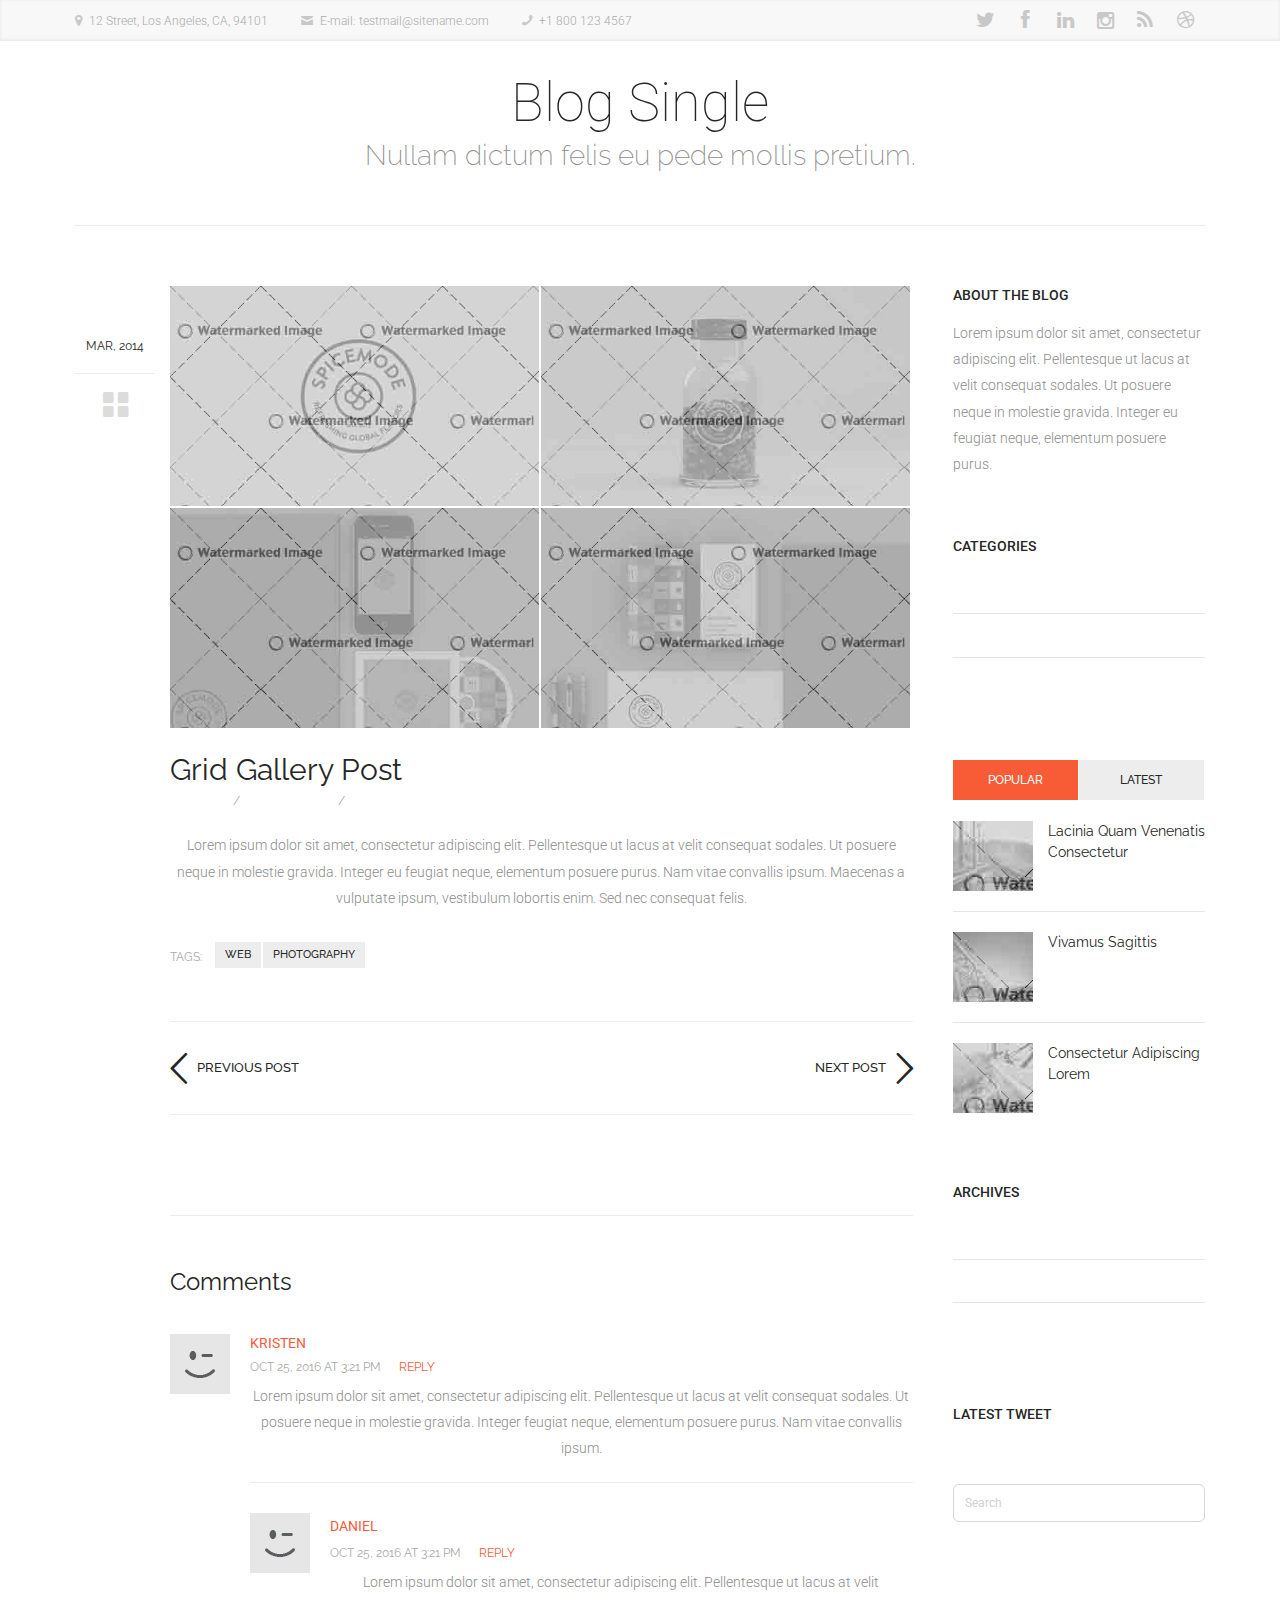
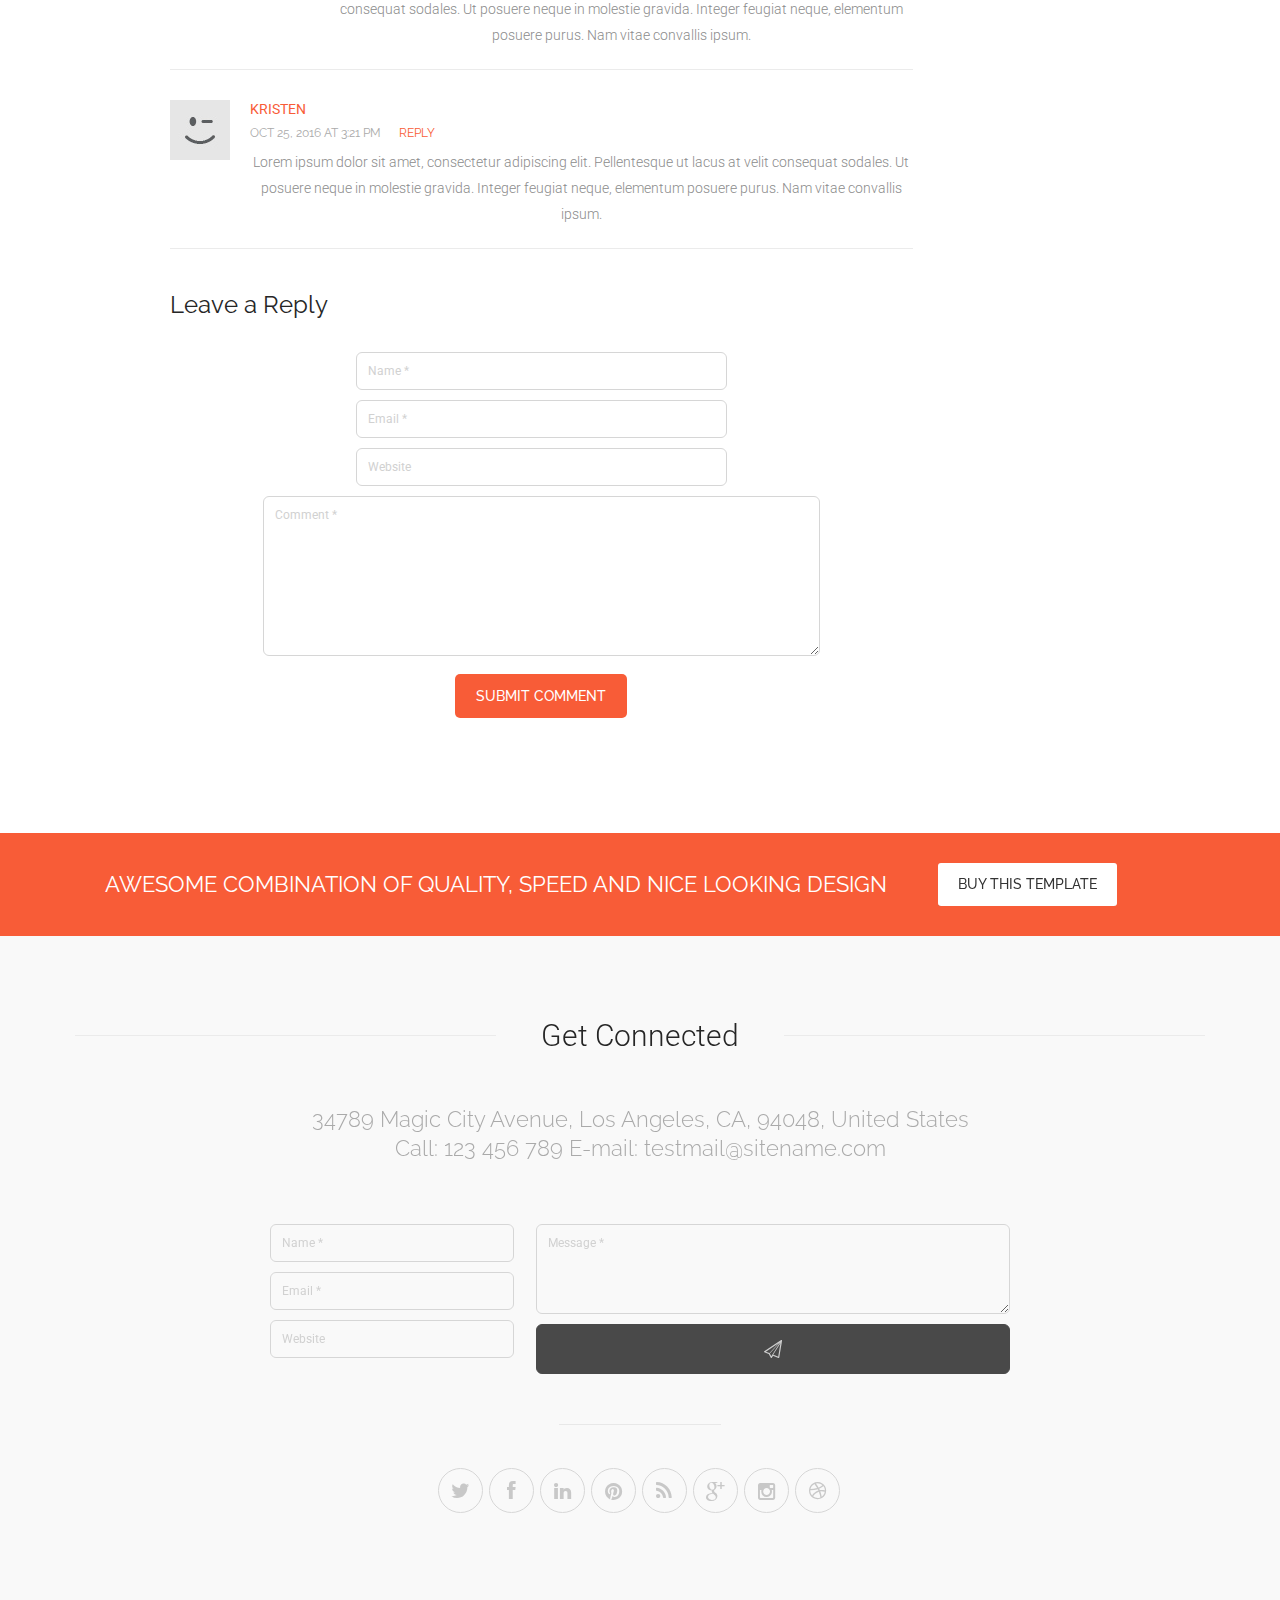
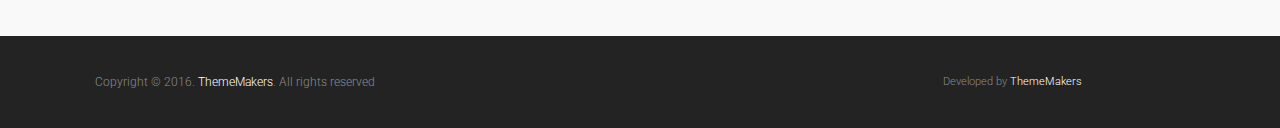
==== blog-single-1.html @ 9161b7dc "single page of blog" ====
<!DOCTYPE html>
<!--[if lte IE 8]>              <html class="ie8 no-js" lang="en">     <![endif]-->
<!--[if (gte IE 9)|!(IE)]><!--> <html class="not-ie no-js" lang="en">  <!--<![endif]-->
<head>
	
	<!-- Google Web Fonts
  ================================================== -->
	<link href='http://fonts.googleapis.com/css?family=Roboto:100,300,300italic,400,500%7cCourgette%7cRaleway:200,300,400,500,600,700,800' rel='stylesheet' type='text/css'>
	
	<!-- Basic Page Needs
  ================================================== -->
	<meta http-equiv="Content-Type" content="text/html; charset=utf-8" />
	
	<title>Engorgio | Blog Single</title>	
	
	<meta name="description" content="">
	<meta name="author" content="">

	<!-- Favicons
	================================================== -->
	<link rel="shortcut icon" href="images/favicon.png">
	<link rel="apple-touch-icon" href="images/apple-touch-icon.png">
	<link rel="apple-touch-icon" sizes="72x72" href="images/apple-touch-icon-72x72.png">
	<link rel="apple-touch-icon" sizes="114x114" href="images/apple-touch-icon-114x114.png">	

	<!-- Mobile Specific Metas
  ================================================== -->
	<meta name="viewport" content="width=device-width, initial-scale=1, maximum-scale=1">
	
	<!-- CSS
  ================================================== -->
    <link rel="stylesheet" href="css/style.css" />
	<link rel="stylesheet" href="css/grid.css" />
	<link rel="stylesheet" href="css/layout.css" />
	<link rel="stylesheet" href="css/fontello.css" />
	<link rel="stylesheet" href="css/animation.css" />
	
	<link rel="stylesheet" href="css/tooltipster.css" />
	<link rel="stylesheet" href="js/magnific-popup/magnific-popup.css" />
	
	<!-- HTML5 Shiv
	================================================== -->
	<script src="js/jquery.modernizr.js"></script>
	
</head>

<body class="header-type-in animated">
	
	
<!-- - - - - - - - - - - - - - Wrapper - - - - - - - - - - - - - - - - -->

	
<div id="wrapper">
	
	
	<!-- - - - - - - - - - - - - Mobile Menu - - - - - - - - - - - - - - -->	
	
	
	<nav id="mobile-advanced" class="mobile-advanced"></nav>
	
	
	<!-- - - - - - - - - - - - end Mobile Menu - - - - - - - - - - - - - -->


	<!-- - - - - - - - - - - - - - Top Bar - - - - - - - - - - - - - - - - -->	


	<div id="top-bar">

		<div class="container">

			<div class="row">

				<div class="col-md-7">

					<ul class="mini-contacts">
						<li class="address">12 Street, Los Angeles, CA, 94101</li>
						<li class="email">E-mail: testmail@sitename.com</li>
						<li class="phone">+1 800 123 4567</li>
					</ul><!--/ .mini-contacts-->

				</div>

				<div class="col-md-5">

					<ul class="social-icons style-fall">
						<li class="twitter"><a href="#">Twitter</a></li>
						<li class="facebook"><a href="#">Facebook</a></li>
						<li class="linkedin"><a href="#">LinkedIn</a></li>
						<li class="instagram"><a href="#">Instagram</a></li>
						<li class="rss"><a href="#">Rss</a></li>
						<li class="dribbble"><a href="#">Dribbble</a></li>
					</ul><!--/ .social-icons-->

				</div>

			</div><!--/ .row-->

		</div><!--/ .container-->

	</div><!--/ #top-bar-->


	<!-- - - - - - - - - - - - - end Top Bar - - - - - - - - - - - - - - - -->	
	

	<!-- - - - - - - - - - - - - - Header - - - - - - - - - - - - - - - - -->	




	<!-- - - - - - - - - - - - - end Header - - - - - - - - - - - - - - - -->


	<!-- - - - - - - - - - - - - - Content - - - - - - - - - - - - - - - - -->


	<div id="content">

		<div class="container">
			
			<div class="row">

				<div class="col-xs-12">
					<header class="page-header">
						<h1>Blog Single</h1>
						<h2>Nullam dictum felis eu pede mollis pretium.</h2>
					</header><!--/ .page-header-->		
				</div>

			</div><!--/ .row-->
			
			<div class="row">
				
				<section id="main" class="col-md-9">
					
					<div id="post-area">
					
						<article class="entry-item">
							
							<div class="entry-meta">

								<span class="entry-date">
									<a href="#">16</a>
									<span class="month">Mar, 2014</span>
								</span>
								
								<a class="post-format-type" href="#">
									<span class="post-format grid-post-icon"></span>
								</a>
								
							</div><!--/ .entry-meta-->			

							<div class="entry-body">

								<div class="entry-media">

									<ul class="grid-post popup-gallery">
										<li>
											<a href="images/full/21.jpg" class="slide-image popup-link plus-icon">
												<img src="images/blog/blog-grid-img-1.jpg" alt="" />
											</a>	
										</li>
										<li>
											<a href="images/full/22.jpg" class="slide-image popup-link plus-icon">
												<img src="images/blog/blog-grid-img-2.jpg" alt="" />
											</a>	
										</li>
										<li>
											<a href="images/full/23.jpg" class="slide-image popup-link plus-icon">
												<img src="images/blog/blog-grid-img-3.jpg" alt="" />
											</a>	
										</li>
										<li>
											<a href="images/full/24.jpg" class="slide-image popup-link plus-icon">
												<img src="images/blog/blog-grid-img-4.jpg" alt="" />
											</a>	
										</li>
									</ul><!--/ .grid-post-->

								</div><!--/ .entry-media-->

								<h2 class="entry-title">Grid Gallery Post</h2>

								<div class="post-meta clearfix">
									<span><a href="#">By Admin</a></span>
									<span><a href="#">Photography</a></span>
									<span><a href="#">0 Comments</a></span>
								</div><!--/ .post-meta-->

								<p>
									Lorem ipsum dolor sit amet, consectetur adipiscing elit. Pellentesque ut lacus at velit consequat sodales. 
									Ut posuere neque in molestie gravida. Integer eu feugiat neque, elementum posuere purus. Nam vitae convallis ipsum. 
									Maecenas a vulputate ipsum, vestibulum lobortis enim. Sed nec consequat felis. 
								</p>

								<div class="tags-holder">
									<ul data-title="Tags:" class="tags-list">
										<li><a rel="tag" href="#">Web</a></li>
										<li><a rel="tag" href="#">Photography</a></li>
									</ul>				
								</div><!--/ .tags-holder-->

								<div class="single-post-nav clearfix">
									<a title="Previous post" class="prev" href="#">Previous Post</a>
									<a title="Next post" class="next" href="#">Next Post</a>
								</div><!--/ .single-post-nav-->		

							</div><!--/ .entry-body-->

						</article><!--/ .entry-item-->

						<section id="comments">

							<h3>Comments</h3>

							<ol class="comments-list">

								<li class="comment">

									<article>

										<div class="gravatar"><img alt="" src="images/gravatar.jpg"></div>

										<div class="comment-body">

											<div class="comment-meta">
												<div class="comment-author"><h6><a href="#">Kristen</a></h6></div>
												<div class="comment-date"><a href="#">OCT 25, 2016 at 3:21 pm</a></div>
												<a href="#" class="comment-reply-link">Reply</a>
											</div><!--/ .comment-meta-->

											<p>
												Lorem ipsum dolor sit amet, consectetur adipiscing elit. Pellentesque ut lacus at velit consequat sodales. 
												Ut posuere neque in molestie gravida. Integer feugiat neque, elementum posuere purus.  Nam vitae convallis ipsum. 
											</p>

										</div><!--/ .comment-body-->

									</article>

									<ul class="children">

										<li class="comment">

											<article>

												<div class="gravatar"><img alt="" src="images/gravatar.jpg"></div>

												<div class="comment-body">

													<div class="comment-meta">
														<div class="comment-author"><a href="#">Daniel</a></div>
														<div class="comment-date"><a href="#">OCT 25, 2016 at 3:21 pm</a></div>
														<a href="#" class="comment-reply-link">Reply</a>
													</div><!--/ .comment-meta-->

													<p>
														Lorem ipsum dolor sit amet, consectetur adipiscing elit. Pellentesque ut lacus at velit consequat sodales. 
														Ut posuere neque in molestie gravida. Integer feugiat neque, elementum posuere purus.  Nam vitae convallis ipsum. 
													</p>

												</div><!--/ .comment-body-->

											</article>

										</li><!--/ .comment-->

									</ul><!--/ .children-->

								</li><!--/ .comment-->

								<li class="comment">

									<article>

										<div class="gravatar"><img alt="" src="images/gravatar.jpg"></div>

										<div class="comment-body">

											<div class="comment-meta">
												<div class="comment-author"><h6><a href="#">Kristen</a></h6></div>
												<div class="comment-date"><a href="#">OCT 25, 2016 at 3:21 pm</a></div>
												<a href="#" class="comment-reply-link">Reply</a>
											</div><!--/ .comment-meta-->

											<p>
												Lorem ipsum dolor sit amet, consectetur adipiscing elit. Pellentesque ut lacus at velit consequat sodales. 
												Ut posuere neque in molestie gravida. Integer feugiat neque, elementum posuere purus.  Nam vitae convallis ipsum. 
											</p>

										</div><!--/ .comment-body-->

									</article>

								</li><!--/ .comment-->

							</ol><!--/ .comments-list-->

						</section><!--/ #comments-->

						<section id="respond">

							<h3>Leave a Reply</h3>

							<form class="comments-form" method="post" action="/">

								<p class="input-block">
									<input required="" type="text" name="name" id="name-2" placeholder="Name *" />
								</p>

								<p class="input-block">
									<input required="" type="email" name="email" id="email-2" placeholder="Email *" />
								</p>

								<p class="input-block">
									<input type="url" name="website" id="url-2" placeholder="Website" />
								</p>

								<p class="input-block">
									<textarea required="" name="comment" id="comment-2" placeholder="Comment *"></textarea>
								</p>

								<p class="input-block">
									<button class="button orange middle" type="submit" id="submit-2">Submit Comment</button>
								</p>

							</form><!--/ .comments-form-->	

						</section><!--/ #respond-->	
						
					</div><!--/ #post-area-->
											
				</section><!--/ #main-->
				
				<aside id="sidebar" class="col-md-3">

					<div class="widget widget_text">

						<h3 class="widget-title">About the blog</h3>

						<div class="textwidget">
							Lorem ipsum dolor sit amet, consectetur adipiscing elit. Pellentesque ut lacus at velit consequat sodales. Ut posuere 
							neque in molestie gravida. Integer eu feugiat neque, elementum posuere purus.
						</div>	

					</div><!--/ .widget-->

					<div class="widget widget_categories">

						<h3 class="widget-title">Categories</h3>

						<ul>
							<li><a href="#">Web design and Development</a></li>
							<li><a href="#">Photoshop and Ilustrator</a></li>
							<li><a href="#">SEO and Internet Marketing</a></li>
						</ul>

					</div><!--/ .widget-->

					<div class="widget widget_recent_posts">

						<div class="tabs-holder">
								
							<ul class="tabs-nav">
								<li><a href="#">Popular</a></li>
								<li><a href="#">Latest</a></li>
							</ul><!--/ .tabs-nav-->
									
							<div class="tabs-container">
									
								<div class="tab-content">
							
									<section>

										<article class="entry"> 

											<div class="entry-media">
												<a href="#" class="slide-image link-icon">
													<img alt="" src="images/blog/recent-img-1.jpg" />
												</a>	
											</div><!--/ .entry-media-->

											<div class="post-holder">
												<h6 class="entry-title">
													<a href="blog-single.html">Lacinia Quam Venenatis Consectetur</a>
												</h6>
												<div class="post-meta clearfix">
													<span class="date"><a href="#">Oct 23, 2016</a></span>
												</div><!--/ .entry-meta-->
											</div><!--/ .post-holder-->

										</article><!--/ .entry-->

										<article class="entry"> 

											<div class="entry-media">
												<a href="#" class="slide-image link-icon">
													<img alt="" src="images/blog/recent-img-2.jpg" />
												</a>	
											</div><!--/ .entry-media-->

											<div class="post-holder">
												<h6 class="entry-title">
													<a href="blog-single.html">Vivamus Sagittis</a>
												</h6>
												<div class="post-meta clearfix">
													<span class="date"><a href="#">Oct 23, 2016</a></span>
												</div><!--/ .entry-meta-->
											</div><!--/ .post-holder-->

										</article><!--/ .entry-->

										<article class="entry"> 

											<div class="entry-media">
												<a href="#" class="slide-image link-icon">
													<img alt="" src="images/blog/recent-img-3.jpg" />
												</a>	
											</div><!--/ .entry-media-->

											<div class="post-holder">
												<h6 class="entry-title">
													<a href="blog-single.html">Consectetur Adipiscing Lorem</a>
												</h6>
												<div class="post-meta clearfix">
													<span class="date"><a href="#">Oct 23, 2016</a></span>
												</div><!--/ .entry-meta-->
											</div><!--/ .post-holder-->

										</article><!--/ .entry-->

									</section>	
									
								</div><!--/ .tab-content-->
										
								<div class="tab-content">
								
									<section>

										<article class="entry"> 

											<div class="entry-media">
												<a href="#" class="slide-image link-icon">
													<img alt="" src="images/blog/recent-img-3.jpg" />
												</a>	
											</div><!--/ .entry-media-->

											<div class="post-holder">
												<h6 class="entry-title">
													<a href="blog-single.html">Consectetur Adipiscing Lorem</a>
												</h6>
												<div class="post-meta clearfix">
													<span class="date"><a href="#">Oct 23, 2016</a></span>
												</div><!--/ .entry-meta-->
											</div><!--/ .post-holder-->

										</article><!--/ .entry-->

										<article class="entry"> 

											<div class="entry-media">
												<a href="#" class="slide-image link-icon">
													<img alt="" src="images/blog/recent-img-1.jpg" />
												</a>	
											</div><!--/ .entry-media-->

											<div class="post-holder">
												<h6 class="entry-title">
													<a href="blog-single.html">Lacinia Quam Venenatis Consectetur</a>
												</h6>
												<div class="post-meta clearfix">
													<span class="date"><a href="#">Oct 23, 2016</a></span>
												</div><!--/ .entry-meta-->
											</div><!--/ .post-holder-->

										</article><!--/ .entry-->

										<article class="entry"> 

											<div class="entry-media">
												<a href="#" class="slide-image link-icon">
													<img alt="" src="images/blog/recent-img-2.jpg" />
												</a>	
											</div><!--/ .entry-media-->

											<div class="post-holder">
												<h6 class="entry-title">
													<a href="blog-single.html">Vivamus Sagittis</a>
												</h6>
												<div class="post-meta clearfix">
													<span class="date"><a href="#">Oct 23, 2016</a></span>
												</div><!--/ .entry-meta-->
											</div><!--/ .post-holder-->

										</article><!--/ .entry-->

									</section>			
									
								</div><!--/ .tab-content-->
		
							</div><!--/ .tabs-container-->
									
						</div><!--/ .tabs-holder-->	
						
					</div><!--/ .widget-->

					<div class="widget widget_archive">

						<h3 class="widget-title">Archives</h3>

						<ul>
							<li><a href="#">October 2016</a></li>
							<li><a href="#">September 2016</a></li>
							<li><a href="#">August 2016</a></li>
						</ul>

					</div><!--/ .widget-->

					<div class="widget widget_latest_tweets">

						<h3 class="widget-title">Latest Tweet</h3>

						<div class="tweets-container" id="tweet"></div>

					</div><!--/ .widget-->
					
					<div class="widget widget_search">

						<form action="/" id="searchform-2" method="get">
							<p>
								<input placeholder="Search" type="text" value="" name="s">
								<button class="submit-search" type="submit">Search</button>	
							</p>
						</form>	

					</div>				
					
				</aside><!--/ #sidebar-->
				
			</div><!--/ .row-->
			
		</div><!--/ .container-->

		<section class="section padding-off bg-orange-color">
			
			<div class="container">
				
				<div class="row">
					
					<div class="reading-box">
						
						<div class="col-box-8">
							<h3>Awesome Combination of Quality, Speed and Nice Looking Design</h3>
						</div>
						
						<div class="col-box-4">

                            <div class="button-overflow">
                                <a href="#" class="button-roll">
                                    <span data-hover="Buy This Template">Buy This Template</span>
                                </a>
                            </div><!--/ .button-overflow-->
							
						</div>	
						
					</div><!--/ .reading-box-->
						
				</div><!--/ .row-->
				
			</div><!--/ .container-->
			
		</section><!--/ .section-->
		
		<section class="section bg-gray-color">

			<div class="container">

				<div class="row">

					<div class="col-xs-12">

						<div class="section-title">
							<h2>Get Connected</h2>
						</div>

					</div>

				</div><!--/ .row-->

				<div class="row">

					<div class="col-sm-8 col-sm-push-2 col-sm-pull-2">

						<h3 class="simple-title align-center">
							34789 Magic City Avenue, Los Angeles, CA, 94048, United States <br/>
							Call: <a href="#">123 456 789</a> E-mail: <a href="#">testmail@sitename.com</a>
						</h3>

						<form class="contact-form" method="post" action="/">

							<div class="inputs-block">

								<p class="input-block type-input">
									<input type="text" name="name" id="name" placeholder="Name *" />
								</p>

								<p class="input-block type-input">
									<input type="email" name="email" id="email" placeholder="Email *" />
								</p>

								<p class="input-block type-input">
									<input type="url" name="website" id="url" placeholder="Website" />
								</p>

							</div><!--/ .inputs-block-->

							<div class="textarea-block">

								<p class="input-block">
									<textarea name="message" id="message" placeholder="Message *"></textarea>	
								</p>	

								<p class="input-block">
									<button class="button default submit" type="submit" id="submit"><i class="icon-paper-plane-2"></i></button>
								</p>

							</div><!--/ .textarea-block-->

						</form><!--/ .contact-form-->

						<div class="divider"></div>

						<ul class="social-icons style-fall align-center">
							<li class="twitter"><a href="#">Twitter</a></li>
							<li class="facebook"><a href="#">Facebook</a></li>
							<li class="linkedin"><a href="#">LinkedIn</a></li>
							<li class="pinterest"><a href="#">Pinterest</a></li>
							<li class="rss"><a href="#">Rss</a></li>
							<li class="gplus"><a href="#">Gplus</a></li>
							<li class="instagram"><a href="#">Instagram</a></li>
							<li class="dribbble"><a href="#">Dribbble</a></li>
						</ul><!--/ .social-icons-->

					</div>

				</div><!--/ .row-->

			</div><!--/ .container-->

		</section><!--/ .section-->
		
	</div><!--/ #content-->
	

	<!-- - - - - - - - - - - - - end Content - - - - - - - - - - - - - - - -->


	<!-- - - - - - - - - - - - - Bottom Footer - - - - - - - - - - - - - - - -->


	<footer class="bottom-footer">

		<div class="container">

			<div class="row">

				<div class="col-xs-12">

					<div class="col-sm-6">

						<div class="copyright">
							Copyright © 2016. <a target="_blank" href="http://webtemplatemasters.com">ThemeMakers</a>. All rights reserved
						</div><!--/ .cppyright-->

					</div>

					<div class="col-sm-3 col-sm-offset-3">

						<div class="developed">
							Developed by <a target="_blank" href="http://webtemplatemasters.com/">ThemeMakers</a>
						</div><!--/ .developed-->

					</div>

				</div>

			</div><!--/ .row-->

		</div><!--/ .container-->

	</footer><!--/ .bottom-footer-->	


	<!-- - - - - - - - - - - - end Bottom Footer - - - - - - - - - - - - - - -->


</div><!--/ #wrapper-->


<!-- - - - - - - - - - - - end Wrapper - - - - - - - - - - - - - - -->


<script src="https://ajax.googleapis.com/ajax/libs/jquery/1.12.0/jquery.min.js"></script>
<script>window.jQuery || document.write('<script src="js/jquery.min.js"><\/script>')</script>
<!--[if lt IE 9]>
	<script src="js/respond.min.js"></script>
	<script src="js/jquery.selectivizr.min.js"></script>
<![endif]-->
<script src="js/plugins.js"></script>
<script src="js/plugins/min/twitterFetcher-min.js"></script>
<script src="js/magnific-popup/jquery.magnific-popup.min.js"></script>
<script src="js/config.js"></script>
<script src="js/custom.js"></script>
      
</body>
</html>
---- css/style.css ----
/* -------------------------------------------------------------------
Stylesheet Guide
----------------------------------------------------------------------

01. Reset

02. Basic Elements
	1. Clearfix
	2. General Classes
	3. Typography
	4. Dropcap
	5. Loader
	6. Images
	7. Dividers
	8. Forms
	9. Contact and Comments Form
	10. Buttons

03. Header
	1. Logo
	2. Main Navigation

04. Slider
	1. Slides

05. Wrapper

06. Main
	1. Section
		- Slogan Title Group
		- Slogan Group
		- Content Title
		- Parallax
		- Video Full Container
		- Team
		- Counter Box
		- Twitter
		- Clients
		- Pricing Table

07. Blog
	1. Single Post Navigation
	2. Image Post Slider
	3. Pagenavi
	4. Comments
	5. Respond

08. Portfolio
	1. Portfolio Filter
	2. Portfolio Items
	3. Portfolio Single

09. Sidebar
	1. Widgets
		- Default Widgets
		- Recent Posts
		- Tags Cloud
		- Search

10. Footer 
	1. Widgets
	2. Logo In Footer
	3. Bottom Footer

11. Widgets + Shortcodes
	1. Social Icons
	2. Progress Bar
	3. Accordion and Toggle
	4. Quotes
	5. Tabs
	6. Notifications
	7. List
	8. Map

12. Other
	1. Back To Top


 */

/* ---------------------------------------------------------------------- */
/*	Reset
/* ---------------------------------------------------------------------- */
	
html, body, div, span, object, iframe,
h1, h2, h3, h4, h5, h6, p, blockquote, pre,
abbr, address, cite, code,
del, dfn, em, img, ins, kbd, q, samp,
small, strong, sub, sup, var,
b, i,
dl, dt, dd, ol, ul, li,
fieldset, form, label, legend,
table, caption, tbody, tfoot, thead, tr, th, td,
article, aside, canvas, details, figcaption, figure, 
footer, header, hgroup, menu, nav, section, summary,
time, mark, audio, video {
    margin: 0;
    padding: 0;
    border: 0;
    outline: 0;
    font-size: 100%;
    vertical-align: baseline;
    background: transparent;
}

article,aside,details,figcaption,figure,
footer,header,hgroup,menu,nav,section { display: block; }

*,
*:after,
*:before {
	margin: 0;
	padding: 0;
	-webkit-box-sizing: border-box;
	   -moz-box-sizing: border-box;
			box-sizing: border-box;
}

nav ul,
nav ol {
    list-style: none;
    list-style-image: none;
}

ul, ol { list-style-position: inside; }

ul li { 
	list-style: disc; 
	list-style-position: inside;
}

a {
    margin: 0;
    padding: 0;
    font-size: 100%;
	outline: none;
	text-decoration: none;
    background: transparent;
	vertical-align: baseline;
}

a, a > * {
	text-decoration: none;
	color: #fff;
}

/*a:hover {
	color: #f85c37;
}*/

.not-ie a {
	-webkit-transition: background-color .2s ease, border .2s ease, color .2s ease, opacity .2s ease-in-out;
			transition: background-color .2s ease, border .2s ease, color .2s ease, opacity .2s ease-in-out;
}

img {
    border: 0;
	height: auto;
	max-width: 100%;
	-ms-interpolation-mode: bicubic;
}

/* ---------------------------------------------------------------------- */
/*	Basic Elements
/* ---------------------------------------------------------------------- */

body {
	color: #8c8c8c;
	font-weight: 300;
	font-size: 14px;
	font-family: 'Roboto', sans-serif;
	line-height: 1.87em;
}

.no-touch body.disable-hover { pointer-events: none; }

	/* -------------------------------------------------- */
	/*	Clearfix
	/* -------------------------------------------------- */

.img-circle {
    border-radius: 100%;
}
	.clear {   
		clear: both;
		display: block;
		height: 0;
		overflow: hidden;
		visibility: hidden;
		width: 0;
	}
	
	.clearfix:after {
		clear: both;
		display: block;
		visibility: hidden;
		height: 0;
		content: ".";
	}
	
	/* -------------------------------------------------- */
	/*	General Classes
	/* -------------------------------------------------- */
	
	.align-center { text-align: center; }
	.align-left	  { text-align: left; }
	.align-right  { text-align: right; }
	
	.alignleft  { float: left; }
	.alignright { float: right; }

	img.alignleft  { margin-right: 20px; }
	img.alignright { margin-left: 20px; }

	.hide		{ display: none;  }
	.show		{ display: block; }
	.invisible  { visibility: hidden; }
	.affix		{ position: fixed; }

	/* -------------------------------------------------- */
	/*	Typography
	/* -------------------------------------------------- */
	
	p {
	margin: 0 0 1.5em;
	padding: 0;
	line-height: 1.87em;
	text-align: center;
	}

	.lead {
		margin-bottom: 5px;
		font-size: 20px;
	}

	h1, h2, h3, h4, h5, h6 {
		margin-bottom: 15px;
		color: #262626;
		font-family: 'Roboto', sans-serif;
		line-height: 1.35em;
		font-weight: normal;
	}
	
	h7 {
		margin-top: 15px;
		margin-bottom: 15px;
		color: #ffffff;
		font-family: 'Roboto', sans-serif;
		line-height: 1.35em;
		font-weight: normal;
		text-align: justify;
		 
		
	}
	
	h1 { font-size: 48px; }
	h2 { font-size: 30px; }
	h3 { font-size: 22px; }
	h4 { font-size: 18px; }
	h5 { font-size: 16px; } 
	h6 { font-size: 14px; }
   
   
h7{
    font-size: 4vw;
  }

	::-moz-selection {
		background-color: #f8b637;
		color: #fff;
	}

	::selection {
		background-color: #f8b637;
		color: #fff;
	}
	
	.highlight {
		padding: 0 3px;
		background-color: #f85c37;
		color: #fff !important;
	}

	blockquote {
		font-size: 18px;
		font-style: italic;
	}
	
	blockquote.quote-text { 
		position: relative;
		padding-left: 80px; 
	}
	
	.parallax blockquote { color: #fff; }
		
	blockquote.quote-text:before {
		position: absolute;
		left: 10px;
		top: 0;
		color: #acacac;
		font-size: 100px;
		font-family: 'Courgette', cursive;
		content: "“";
		line-height: 1em;
		font-style: normal;
		
		-webkit-transition: color .25s ease;
				transition: color .25s ease;
	}
	
	.parallax blockquote:before { color: #fff; }
	
		blockquote p { 
			margin-bottom: .7em;
			line-height: 2em;
		}	
		
	blockquote.type-1,
	blockquote.type-2 {
		margin-bottom: 20px;
		padding: 25px 20px 20px 80px;
	}
		
	blockquote.type-1:before,
	blockquote.type-2:before {
		left: 10px;
		top: 30px;
	}
		
	blockquote.type-1 { background-color: #ededed; }
		
	blockquote.type-2 {
		background-color: #f85c37;
		color: #fff;
	}
	
	blockquote.type-2:before {
		color: #fff;
		color: rgba(255,255,255,.7);
	}
	
	/* -------------------------------------------------- */
	/*	Dropcap
	/* -------------------------------------------------- */	

	.dropcap::first-letter {
		display: block;
		float: left;
		margin: 10px 15px 0 0;
		color: #262626;
		font-weight: 700;
		font-size: 48px;
	}

	/* -------------------------------------------------- */
	/*	Images
	/* -------------------------------------------------- */
	
	.slide-image {
		position: relative;
		display: block;
		overflow: hidden;
		
		-webkit-backface-visibility: hidden;
	}
	
		.slide-image img {
			display: block;
			-webkit-transition: -webkit-transform .7s ease;
					transition: transform .7s ease;
		}

		.slide-image:hover img {
			-webkit-transform: scale(1.2);
					transform: scale(1.2);
		}
		
		.slide-image .curtain {
			position: absolute;
			top: -1%;
			left: -1%;
			visibility: hidden;
			width: 102%;
			height: 102%;
			background-color: #fff;
			background-color: rgba(255,255,255, .8);
			opacity: 0;  
			filter: alpha(opacity = 0);
			
			-webkit-transition: all 0.7s ease;
					transition: all 0.7s ease;
			-webkit-perspective: 400px;
					perspective: 400px;	
		}
	
		.slide-image:hover .curtain {
			visibility: visible;
			opacity: 1;
			filter: alpha(opacity = 80);
		}
		
			.ch-curtain {
				position: absolute;
				top: 50%;
				left: 50%;
				z-index: 5;
				margin: -20px 0 0 -20px;
				width: 40px;
				height: 40px;
				
				-webkit-backface-visibility: hidden;
						backface-visibility: hidden;
				-webkit-transition: all .7s ease;
						transition: all .7s ease;
				-webkit-transform-style: preserve-3d;
						transform-style: preserve-3d;
			}

			.slide-image:hover .ch-curtain {
				-webkit-transform: rotate3d(0,1,0,-180deg);
						transform: rotate3d(0,1,0,-180deg);
			}			

				.ch-curtain > div {
					display: block;
					position: absolute;
					width: 100%;
					height: 100%;
					background-color: #f85c37;
					color: #fff;
					text-align: center;

					-webkit-transition: all .5s ease;  
							transition: all .5s ease;  
					-webkit-backface-visibility: hidden;
							backface-visibility: hidden;
				}

				.ch-curtain > div:after {
					font-family: 'fontello';
					line-height: 40px;
				}
				
				.slide-image.link-icon .ch-curtain > div:after {
					content: '\e9ad';
					font-size: 20px;
				}

				.slide-image.plus-icon .ch-curtain > div:after {
					content: '\ec72';
					font-size: 21px;
				}

				.ch-curtain .ch-back {
					-webkit-transform: rotate3d(0,1,0,180deg);
							transform: rotate3d(0,1,0,180deg);
				}

	.single-image {
		display: block;
		-webkit-backface-visibility: hidden;
	}
	
		.item-overlay .single-image {
			position: absolute;
			z-index: 5;
			bottom: 30px;
			display: block;
			width: 40px;
			height: 40px;
			border: 1px solid #fff;
			text-align: center;
			background-color: transparent;

			-webkit-transition: all .3s ease;
					  transition: all .3s ease;  
		}
		
		.single-image.plus-icon { right: 75px; }
		.single-image.link-icon { right: 30px; }
		
		.item-overlay .single-image:hover { background-color: #fff; }
		
		.item-overlay .single-image:after {
			position: absolute;
			top: 0;
			left: 0;
			display: block;
			width: 100%;
			height: 100%;
			color: #fff;
			text-align: center;
			font-size: 21px;
			font-family: 'fontello';
			line-height: 40px;
			
			-webkit-border-radius: 50%;
					border-radius: 50%;
			-webkit-transition: all .3s ease;
					transition: all .3s ease;  					
		}
		
		.single-image.plus-icon:after  { content: '\ec72'; }
		.single-image.link-icon:after  { content: '\e9ad'; font-size: 20px; }
		
		.item-overlay .single-image:hover:after { color: #f5633f; }
		
	/* -------------------------------------------------- */
	/*	Dividers
	/* -------------------------------------------------- */
	
	.divider {
		margin: 40px auto;
		width: 22%;
		height: 1px;
		text-align: center;
		background-color: #e8e8e8;
	}
	
	.dark-footer .divider { background-color: #3a3a3a; }
	
	.separator {
		margin: 65px auto;
		width: 100%;
		height: 1px;
		background-color: #e8e8e8;	
	}	
	
	/* -------------------------------------------------- */
	/*	Forms
	/* -------------------------------------------------- */

	button,
	input[type="button"],
	input[type="reset"],
	input[type="submit"] {
		cursor: pointer;
		-webkit-appearance: button;
	}
	
	button::-moz-focus-inner,
	input::-moz-focus-inner {
		padding: 0;
		border: 0;
	}

	button,
	input,
	select,
	textarea {
		margin: 0;
		border: none;
		vertical-align: baseline;
		font-size: 100%;
	}
	
	button {
		display: inline-block;
		margin-bottom: 15px;
		padding: 6px 13px;
		outline: none;
		background-color: transparent;
		color: #fff;
		vertical-align: baseline;
		text-align: center;
		text-decoration: none;
		font: 11px/1.5 Arial;
		cursor: pointer;
	}

	label { 
		display: inline-block; 
		cursor: pointer;
	}
	
	input,
	textarea,
	select,
	button {
		-webkit-transition: all .25s ease;
				transition: all .25s ease;	
	}
	
	input[type="text"],
	input[type="password"],
	input[type="datetime"],
	input[type="datetime-local"],
	input[type="date"],
	input[type="month"],
	input[type="time"],
	input[type="week"],
	input[type="number"],
	input[type="email"],
	input[type="url"],
	input[type="search"],
	input[type="tel"],
	input[type="color"],
	textarea, select {
		display: inline-block;
		padding: 11px;
		width: 100%;
		outline: none;
		border-width: 1px;
		border-style: solid;
		border-color: #d6d6d6;
		background-color: transparent;
		color: #999;
		font-size: 12px;
		font-family: 'Roboto', sans-serif;
		
		-webkit-border-radius: 6px;
				border-radius: 6px;
		-webkit-box-shadow: none;
				box-shadow: none;				
		-webkit-appearance: none;	
				appearance: none;	
	}
	
	.dark-footer input[type="text"],
	.dark-footer input[type="password"],
	.dark-footer input[type="datetime"],
	.dark-footer input[type="datetime-local"],
	.dark-footer input[type="date"],
	.dark-footer input[type="month"],
	.dark-footer input[type="time"],
	.dark-footer input[type="week"],
	.dark-footer input[type="number"],
	.dark-footer input[type="email"],
	.dark-footer input[type="url"],
	.dark-footer input[type="search"],
	.dark-footer input[type="tel"],
	.dark-footer input[type="color"],
	.dark-footer textarea, .dark-footer select {
		border-color: #737373;
		color: #646464;
	}
	
	input[type="text"]:focus,
	input[type="password"]:focus,
	input[type="datetime"]:focus,
	input[type="datetime-local"]:focus,
	input[type="date"]:focus,
	input[type="month"]:focus,
	input[type="time"]:focus,
	input[type="week"]:focus,
	input[type="number"]:focus,
	input[type="email"]:focus,
	input[type="url"]:focus,
	input[type="search"]:focus,
	input[type="tel"]:focus,
	input[type="color"]:focus,
	textarea:focus,
	select:focus { border-color: #f85c37; }
	
	textarea {
		resize: both;
		min-height: 90px;
		max-width: 100%;
	}

	input[type="radio"],
	input[type="checkbox"] {
		margin: 4px 0 0;
		line-height: normal;
	}

	input[type="image"],
	input[type="submit"],
	input[type="reset"],
	input[type="button"],
	input[type="radio"],
	input[type="checkbox"] { width: auto; }

	.wrong-data { border-color: #fe5214; }

	/* Fix for Mobile Safari */
	input[type="checkbox"]	{ -webkit-appearance: checkbox; }
	input[type="radio"]		{ -webkit-appearance: radio; }

	/* Chrome, Safari */
	input::-webkit-input-placeholder,
	textarea::-webkit-input-placeholder { color: #d1d1d1; }

	/* Firefox */
	input:-moz-placeholder,
	textarea:-moz-placeholder { color: #d1d1d1; }

	/* Chrome, Safari */
	.dark-footer input::-webkit-input-placeholder,
	.dark-footer textarea::-webkit-input-placeholder { color: #646464; }

	/* Firefox */
	.dark-footer input:-moz-placeholder,
	.dark-footer textarea:-moz-placeholder { color: #646464; }
	
	/* ---------------------------------------- */
	/*	Contact and Comments Forms
	/* ---------------------------------------- */
	
	.contact-form { font-size: 0; }
	
			.input-block { margin-bottom: 10px; }

            #captcha { display: none; }

				.contact-form .submit i { font-size: 18px; }
	
		.inputs-block,
		.textarea-block { 
			display: inline-block; 
			font-size: 0;
			vertical-align: top;
		}
	
		.inputs-block {
			margin-right: 2%;
			width: 33%;
		}
		
		.textarea-block {
			margin-left: 1%;
			width: 64%;
		}
		
		.full-inputs-block { font-size: 0; }
		
			.full-inputs-block .input-block {
				display: inline-block;
				margin-left: 1%;
				width: 32.65%;
			}
			
			.full-inputs-block .input-block:first-child { margin-left: 0; }
		
			.full-textarea-block textarea {
				width: 100%;
				min-width: 100%;
				max-width: 100%;
				min-height: 260px;
			}
				
		/* HTML5 Validation Styles */	
		
		.comments-form input:required:valid,
		.contact-form input:required:valid,
		.comments-form textarea:required:valid,
		.contact-form textarea:required:valid { border-color: #f85c37; }
		
		.comments-form input:focus:invalid,
		.contact-form input:focus:invalid,
		.comments-form textarea:focus:invalid,
		.contact-form textarea:focus:invalid  { border-color: #e27152; }

	/* -------------------------------------------------- */
	/*	Buttons
	/* -------------------------------------------------- */	

	.button {
		display: inline-block;
		margin-bottom: 15px;
		padding: 10px 15px;
		outline: none;
		border-width: 1px;
		border-style: solid;
		border-color: transparent;
		background-color: transparent;
		color: #fff;
		vertical-align: baseline;
		text-align: center;
		text-decoration: none;
		text-transform: uppercase;
		font-weight: 500;
		font-size: 11px;
		font-family: 'Raleway', sans-serif;
		line-height: 1em;
		cursor: pointer;

		-webkit-border-radius: 3px;
				border-radius: 3px;
		-webkit-transition: all .25s ease;
				transition: all .25s ease;
	}

	.button-overflow { overflow: hidden; }
	
	.button-roll {
		position: relative;
		display: inline-block;
		vertical-align: text-bottom;

		-webkit-perspective: 275px;
				perspective: 275px;
		-webkit-perspective-origin: 50% 50%;
				perspective-origin: 50% 50%;
		-webkit-border-radius: 3px;
				border-radius: 3px;
	}
	
		.button-roll span {
			position: relative;
			display: inline-block;
			padding: 8px 20px;
			background-color: #fff;
			color: #333333;
			text-transform: uppercase;
			text-align: center;
			font-weight: 500;
			font-size: 14px;
			font-family: 'Raleway', sans-serif;
            line-height: 1.9;
			
			-webkit-border-radius: 3px;
					border-radius: 3px;
			-webkit-transform-origin: 50% 0 0;
					transform-origin: 50% 0 0;
			-webkit-transform-style: preserve-3d;
					transform-style: preserve-3d;
			-webkit-transition: -webkit-transform .3s ease;
					transition: transform .3s ease;
		}
		
		.orange-roll span {
			background-color: #f85c37;
			color: #fff;
		}
		
		.button-roll:hover span {
			-webkit-transform: translate3d(0, 0, -40px) rotateX(90deg);
					transform: translate3d(0, 0, -40px) rotateX(90deg);
		}
		
		.button-roll span:after {
			position: absolute;
			top: 100%;
			left: 0;
			padding: 8px 20px;
			width: 100%;
			height: 100%;
			background-color: #262626;
			color: #fff;
			content: attr(data-hover);
			text-align: center;

			-webkit-border-radius: 3px;
					border-radius: 3px;	
			-webkit-transition: background-color .3s ease;
					transition: background-color .3s ease;
			-webkit-transform: rotateX(-90deg);
					transform: rotateX(-90deg);
			-webkit-transform-origin: 50% 0 0;
					transform-origin: 50% 0 0;
		}

	.button.middle {
		padding: 14px 20px;
		font-size: 14px;
		
		-webkit-border-radius: 5px;
				border-radius: 5px;
	}
	
	.button.large {
		padding: 15px 30px;
		font-size: 19px;
		
		-webkit-border-radius: 6px;
				border-radius: 6px;
	}
	
	.button.default {
		border-color: #494949;
		color: #cfcfcf;
		background-color: #494949; 
	}

	.button.default:hover { 
		border-color: transparent;
		background-color: #333333; 
		color: #fff;
	}
	
	.button.submit {
		margin-bottom: 0;
		padding: 15px 20px;
		width: 100%;
		
		-webkit-border-radius: 6px;
				border-radius: 6px;
	}
	
	.button.orange {
		border-color: transparent;
		background-color: #f85c37; 
		color: #fff;
	}
	
	.button.orange:hover {
		border-color: #cfcfcf;
		background-color: transparent; 
		color: #f85c37;
	}
	
	.dark-footer .button.orange:hover { border-color: #737373; }

	.button.white { 
		border-color: #fff;
		background-color: #fff;
		color: #f85c37;
	}
	
	.button.white:hover {
		color: #fff;
		background-color: transparent; 
	}

/* ---------------------------------------------------------------------- */
/*	Wrapper
/* ---------------------------------------------------------------------- */

#wrapper { 
	position: relative;
	z-index: 2;
	overflow: hidden;
}

/* ---------------------------------------------------------------------- */
/*	Top Bar
/* ---------------------------------------------------------------------- */
	
#top-bar {
	/*position: relative;*/
	/*z-index: 6;*/
	background-color: #f8f8f8;
	
	-webkit-box-shadow: inset 0 -1px 3px 1px rgba(0,0,0, .05);
			box-shadow: inset 0 -1px 3px 1px rgba(0,0,0, .05);
}

	/* -------------------------------------------------- */
	/*	Mini Contacts
	/* -------------------------------------------------- */	

	.mini-contacts { padding: 7px 0; }
	
	.header-type-out .mini-contacts { text-align: right; }

		.mini-contacts li {
			display: inline-block;
			margin-right: 30px;
			color: #aaa;
			font-size: 12px;
		}
		
		.mini-contacts li:last-child { margin-right: 0; }
		
		.mini-contacts li:before {
			margin-right: 7px;
			color: #c8c8c8;
			font-family: 'fontello';
			font-size: 13px;
		}
		
		.mini-contacts .address:before { content: '\e881'; }
		.mini-contacts .email:before   { content: '\ebdc'; }
		.mini-contacts .phone:before   { content: '\e9df'; }

/* ---------------------------------------------------------------------- */
/*	Header
/* ---------------------------------------------------------------------- */

#header {
	position: relative;
	top: 0;
	z-index: 11;
	width: 100%;
	
	-webkit-backface-visibility: hidden;
		-moz-backface-visibility: hidden;
			backface-visibility: hidden;
	-webkit-transition: all .30s;
			transition:   all .30s;
}

.header-type-fixed #header {
	position: fixed;
	z-index: 99;
}

.header-type-fixed #header.header-shrink-fixed {
	bacground-color: #000;
	background-color: rgba(0, 0, 0, .75);
}

#header.header-shrink-out {
	-webkit-backface-visibility: visible;
			backface-visibility: visible;
}

#header.header-shrink-in {
	position: fixed;
	z-index: 99;
	background-color: #f8f8f8;
}

	.header-type-out .header-out {
		width: 100%;
		border-top: 1px solid #ebebeb;
		background-color: #fff;
		
		-webkit-backface-visibility: hidden;
				backface-visibility: hidden;
		-webkit-transition: background-color .30s ease;
				transition: background-color .30s ease;
	}
	
	.header-type-out .header-shrink-out .header-out {
		position: fixed;
		top: 0;
		width: 100%;
		border-top-width: 0;
		background-color: #f8f8f8;
	}

		.header-in {
			position: relative;
			text-align: justify;
		}
		
		.header-in { font: 0/0 a; }
		
		@media screen and (min-width: 0\0) {
			.not-ie .header-in {
				font-size: 14px;
			}
		}

		.header-type-in #header .header-in {
			border-bottom: 1px solid #ebebeb;
			
			-webkit-transition: border-bottom-width .25s ease;
					transition: border-bottom-width .25s ease;
		}
		
		.header-type-in #header.header-shrink-in .header-in { border-bottom-width: 0; }
		
		.header-type-fixed .header-in { 
			padding-top: 30px;
			
			-webkit-transition: padding .25s ease;
					transition: padding .25s ease;
		}
		
		.header-type-fixed .header-shrink-fixed .header-in { padding-top: 0; }
		
		.header-in:after {
			display: inline-block;
			width: 100%;
			vertical-align: top;
			content: "";
		}	
		
		#header  > .space,
		#wrapper > .space {
			height: 0;
			
			-webkit-transition: height .35s;
					transition: height .35s;
		}
	
	/* -------------------------------------------------- */
	/*	Logo
	/* -------------------------------------------------- */

	#logo,
	#navigation,
	.header-in .social-icons {
		display: inline-block;
		vertical-align: middle;
	}
	
		#logo {
            position: relative;
			margin-bottom: 0;
			max-width: 35%;
			font-family: 'Courgette', cursive;
			font-size: 36px;
            -webkit-transition: all .25s ease;
                    transition: all .25s ease;
		}
        
            #logo a {
                -webkit-transition: color .35s ease;
                        transition: color .35s ease;
            }

            #logo .color-1 { color: #f85c37; }
            #logo .color-2 { color: #f88437; }
            #logo .color-3 { color: #f89f37; }
            #logo .color-4 { color: #f8b637; }

		.header-type-in .logo-bluth #logo,
		.header-type-fixed .logo-bluth #logo { font-size: 22px; }
		
		@media only screen and (max-width: 768px) {
			.header-type-out .header-out #logo { display: none; }
		}
		
		@media only screen and (min-width: 993px) {
			.header-type-out .header-out #logo {
				font-size: 0;
				opacity: 0;

				-webkit-transition: all .35s ease-in-out;
						transition: all .35s ease-in-out;
			}

			.header-type-out .logo-bluth .header-out #logo {
				padding-right: 40px;
				font-size: 22px;
				opacity: 1;

				-webkit-transition-delay: .15s;
						transition-delay: .15s;
			}	
		}

			#logo a,
			#logo span {
                display: block;
                color: #262626;
            }
			
			.header-type-fixed #logo a,
			.header-type-fixed #logo span { color: #fff; }
		
	/* -------------------------------------------------- */
	/*	Main Navigation
	/* -------------------------------------------------- */
	
	.navigation { 
		position: relative;
		padding-top: 30px;
		z-index: 9999;
		
		-webkit-transition: padding .35s ease;
				  transition: padding .35s ease;
	}
	
	.header-shrink-in .navigation,
	.header-type-out .navigation,
	.header-type-fixed .navigation { padding-top: 0; }
	
		.navigation > ul {
			position: relative;
			display: inline-block; 
			vertical-align: middle;
		}

			.navigation > ul > li {
				position: relative;
				display: block;
				float: left;
				margin: 0 1px;
				padding-bottom: 30px;

				-webkit-transition: padding .35s ease;
						  transition: padding .35s ease;
			}

			.header-shrink-in  .navigation > ul > li,
			.header-type-out   .navigation > ul > li,
			.header-type-fixed .navigation > ul > li { padding-bottom: 0; }

			.navigation > ul > li.is-mega-menu { position: static; }

				.navigation > ul > li > a {
					display: block;
					margin: 0;
					padding: 17px 20px;
					color: #8c8c8c;
					font-size: 16px;
					line-height: 1em;

					-webkit-transition: color 100ms linear, background-color .25s ease-out;
							transition: color 100ms linear, background-color .25s ease-out;
				}

				.header-type-fixed .navigation > ul > li > a {
					color: #fff;
					font-weight: 400;
				}
				
				.navigation li { list-style: none; }

				.navigation a { 
					font-weight: 300;
					font-family: 'Roboto', sans-serif;
				}

	/* Dropdown */
	
	 .navigation ul ul {
		position: absolute;
		top: 100%;
		width: 194px;
		pointer-events: none;
	}
	
	.ie8 .navigation ul ul { display: none; }

	.navigation li:hover > ul,
	.navigation li:hover > .mega-menu ul { pointer-events: auto; }
	
	.ie8 .navigation ul > li:hover > ul,
	.ie8 .navigation ul > li:hover .mega-menu ul ul { display: block; }
	
	.ie8 .navigation > ul > li.is-mega-menu:hover .mega-menu > ul { display: table; }

@media screen and (min-width:0\0) {
	/* IE9 and IE10 rule sets go here */

	.navigation ul ul { display: none; }

	.navigation ul > li:hover > ul { display: block; z-index: 99999; }
}
	
	.navigation > ul > li:last-child > ul {
		right: 0;
		left: auto;
	}
	
		.navigation ul ul li {
			position: relative;
			top: 15px;
			right: 0;
			visibility: hidden;
			opacity: 0;

			-webkit-transition: opacity .25s ease, top .25s ease-out;
					transition: opacity .25s ease, top .25s ease-out;
		}

		.navigation ul > li > ul > li:nth-child(1) {
			-webkit-transition-delay: 0s;
					transition-delay: 0s;
		}
		.navigation ul > li > ul > li:nth-child(2) {
			-webkit-transition-delay: .10s;
					transition-delay: .10s;
		}
		.navigation ul > li > ul > li:nth-child(3) {
			-webkit-transition-delay: .20s;
					transition-delay: .20s;
		}
		.navigation ul > li > ul > li:nth-child(4) {
			-webkit-transition-delay: .30s;
					transition-delay: .30s;
		}
		.navigation ul > li > ul > li:nth-child(5) {
			-webkit-transition-delay: .40s;
					transition-delay: .40s;
		}
		.navigation ul > li > ul > li:nth-child(6) {
			-webkit-transition-delay: .50s;
					transition-delay: .50s;
		}
		.navigation ul > li > ul > li:nth-child(7) {
			-webkit-transition-delay: .60s;
					transition-delay: .60s;
		}
		.navigation ul > li > ul > li:nth-child(8) {
			-webkit-transition-delay: .70s;
					transition-delay: .70s;
		}
		.navigation ul > li > ul > li:nth-child(9) {
			-webkit-transition-delay: .80s;
					transition-delay: .80s;
		}
		.navigation ul > li > ul > li:nth-child(10) {
			-webkit-transition-delay: .90s;
					transition-delay: .90s;
		}
		.navigation ul > li > ul > li:nth-child(11) {
			-webkit-transition-delay: 1s;
					transition-delay: 1s;
		}
		.navigation ul > li > ul > li:nth-child(12) {
			-webkit-transition-delay: 1.1s;
					transition-delay: 1.1s;
		}
		.navigation ul > li > ul > li:nth-child(13) {
			-webkit-transition-delay: 1.2s;
					transition-delay: 1.2s;
		}
		.navigation ul > li > ul > li:nth-child(14) {
			-webkit-transition-delay: 1.3s;
					transition-delay: 1.3s;
		}
		.navigation ul > li > ul > li:nth-child(15) {
			-webkit-transition-delay: 1.4s;
					transition-delay: 1.4s;
		}
		.navigation ul > li > ul > li:nth-child(16) {
			-webkit-transition-delay: 1.5s;
					transition-delay: 1.5s;
		}
		.navigation ul > li > ul > li:nth-child(17) {
			-webkit-transition-delay: 1.6s;
					transition-delay: 1.6s;
		}
		.navigation ul > li > ul > li:nth-child(18) {
			-webkit-transition-delay: 1.7s;
					transition-delay: 1.7s;
		}
		.navigation ul > li > ul > li:nth-child(19) {
			-webkit-transition-delay: 1.8s;
					transition-delay: 1.8s;
		}
		.navigation ul > li > ul > li:nth-child(20) {
			-webkit-transition-delay: 1.9s;
					transition-delay: 1.9s;
		}
	
	/* Dropdown 2 Level */	
		
	.navigation ul ul ul {
		top: 0;
		left: 194px;
	}
	
	/* Mega Menu */
	
	.navigation .mega-menu {
		position: absolute;
		top: 100%;
		right: 0;
		left: auto;
		pointer-events: none;
		width: 100%;
		
		-webkit-transition: opacity .25s ease, top .35s ease;
				transition: opacity .25s ease, top .35s ease;	
	}
	
	.navigation > ul > li:hover > .mega-menu {
		top: 100%;
		pointer-events: auto;
	}
	
		.navigation .mega-menu ul ul {
			position: relative;
			left: 0;
			visibility: visible;
			display: block;
			opacity: 1;
			width: 224px; 
		}
	
		.navigation .mega-menu > ul {
			display: table;
			overflow: hidden;
			width: auto;
		}
		
		.header-type-in .navigation .mega-menu > ul,
		.header-type-fixed .navigation .mega-menu > ul { right: 0; }
		
			.navigation .mega-menu > ul > li {
				top: 0;
				display: table-cell;
				width: 100%;
				visibility: visible;
				vertical-align: top;
				opacity: 1;
			}

			.navigation .mega-menu > ul li li {
				padding: 3px 10px;
				border-left: 1px solid #414141;
				background-color: #262626;
			}
			
			.navigation .mega-menu > ul li li:last-child { padding-bottom: 15px; }
			
				.navigation .mega-menu span {
					display: block;
					padding: 17px 20px 15px;
					border-left: 1px solid #414141;
					background-color: #262626;
					opacity: 0;
					text-transform: uppercase;
					color: #fff;
					font-weight: 500;
					font-size: 13px;
					font-family: 'Raleway', sans-serif;
					line-height: 1em;

					-webkit-transition: all .25s ease;
							transition: all .25s ease;
				}

				.ie8 .navigation .mega-menu span { display: none; }

				.navigation .mega-menu > ul > li:hover span,
				.navigation .mega-menu .current-menu-item > span,
				.navigation .mega-menu .current-menu-parent > span,
				.navigation .mega-menu .current-menu-ancestor > span,
				.navigation .mega-menu .current_page_item > span,
				.navigation .mega-menu .current_page_parent > span  { color: #f85c37; }

				.ie8 .navigation li.is-mega-menu:hover span { display: block; }
				
					.navigation ul ul li a {
						position: relative;
						display: block;
						padding: 10px;
						background-color: #262626;
						color: #bebebe;
						font-size: 13px;
						line-height: 1.4em;
					}

					.navigation .mega-menu a { padding: 5px 10px; }

					.navigation ul li:hover > a:not(.nothing),
					.navigation ul .current-menu-item > a,
					.navigation ul .current-menu-parent > a,
					.navigation ul .current-menu-ancestor > a,
					.navigation ul .current_page_item > a,
					.navigation ul .current_page_parent > a,
					.navigation ul .current_page_ancestor > a {
						background-color: #f85c37;
						color: #fff;
					}
					
					.navigation ul ul .arrowright > a:after {
						position: absolute;
						top: 50%;
						right: 10px;
						margin-top: -10px;
						color: #fff;
						font-size: 13px;
						font-family: 'fontello';
						content: "\e8b8";
					}
			
	/* Responsive Button */

	.responsive-nav-button {
		display: none;
		width: 40px;
		height: 40px;
		background-color: #f85c37;
		text-align: center;
		font-weight: normal;
		font-style: normal;
		font-size: 21px;
		font-family: 'fontello';
		line-height: 40px;
		vertical-align: middle;
		
		-webkit-border-radius: 6px;
				border-radius: 6px;
	}

	.responsive-nav-button:after {
		content: "\ed38";
		color: #fff;
	}
	
	/* -------------------------------------------------- */
	/* Mobile Menu
	/* -------------------------------------------------- */	
@media (max-width: 767px) {
  .mobile-advanced { display: none !important; }
}
	
	
	#wrapper #advanced-menu-hide {
		visibility: hidden;
		pointer-events: none;
		
		-webkit-transform: translateX(200%);
				transform: translateX(200%);
		-webkit-transition-duration: .5s;
				transition-duration: .5s;
		-webkit-transition-delay: .4s;
				transition-delay: .4s;
		-webkit-transition-property: -webkit-transform;
				transition-property: transform;
		-webkit-transition-timing-function: ease;
				transition-timing-function: ease;
	}
	
	/* -------------------------------------------------- */
	/* Search Box
	/* -------------------------------------------------- */	

	#header .search-box {
		display: inline-block;
		margin-left: 40px;
		vertical-align: middle;
	}

		.search-icon {
			display: block;
			font-size: 20px;
		}
		
		.navigation .search-icon { padding-bottom: 30px; }
		
		#header.header-shrink-in .navigation .search-icon,
		.header-type-fixed .navigation .search-icon			{ padding-bottom: 0; }

		#header .search-icon:before {
			color: #aaa;
			font-family: 'fontello';
			content: "\e825";
		}
		
		.header-type-fixed #header .search-icon:before { color: #fff; }

		#header .inner-tooltip {
			position: absolute;
			right: 0;
			top: 60px;
			z-index: 5;
			display: none;
			padding: 10px;
			background-color: #f8f8f8;
			
			-webkit-box-shadow: 0 0 3px 1px rgba(0,0,0,.09);
					box-shadow: 0 0 3px 1px rgba(0,0,0,.09);
		}
		
		.header-type-in #navigation .inner-tooltip { top: 90px; }
		.header-type-in .header-shrink-in #navigation .inner-tooltip { top: 60px; }
		
		.not-ie #header .inner-tooltip.active {
			-webkit-animation: tooltipScale .4s cubic-bezier(0.175, 0.885, 0.32, 1.275);
					animation: tooltipScale .4s cubic-bezier(0.175, 0.885, 0.32, 1.275);
		}
		
		#header .inner-tooltip:after {
			position: absolute;
			top: -19px;
			right: -5px;
			width: 22px;
			height: 19px;
			background-image: url(../images/arrow-search-box.png);
			background-repeat: no-repeat;
			content: "";
		}
		
			#header #searchform input[type="text"] {
				padding: 8px 15px;
				background-color: #fff;
			}
			
		@-webkit-keyframes tooltipScale {
			0%   { -webkit-transform: scale(0.5); }
			100% { -webkit-transform: scale(1); }
		}	
			
		@keyframes tooltipScale {
			0%   { transform: scale(0.5); }
			100% { transform: scale(1); }
		}	
		
/* ---------------------------------------------------------------------- */
/*	Page Header
/* ---------------------------------------------------------------------- */

.page-header {
	margin-bottom: 60px;
	padding: 30px 0 35px;
	border-bottom: 1px solid #ebebeb;
	text-align: center;
}

	.page-header h1 {
		margin-bottom: 0;
		font-weight: 100;
		font-size: 54px;
		line-height: 1.2em;
	}
	
	.page-header h2 {
		color: #8c8c8c;
		font-weight: 200;
		font-size: 28px;
		font-family: 'Raleway', sans-serif;
		line-height: 1.4em;
	}

/* ---------------------------------------------------------------------- */
/*	Content
/* ---------------------------------------------------------------------- */

#content {
	position: relative;
	z-index: 9;
}

	.sbr#content #main { float: left;  }
	.sbl#content #main { float: right; }
	
	#main { padding-bottom: 50px; }
	
	/* ---------------------------------------------------------------------- */
	/*	Section
	/* ---------------------------------------------------------------------- */
	
	.section {
		position: relative;
		z-index: 2;
		padding: 80px 0;
		background-color: #fff;
		overflow: hidden;

		-webkit-backface-visibility: hidden;
				backface-visibility: hidden;
	}
	.section_box {
		position: center;
		z-index: 2;
		padding: 0px 0px;
		background-color: #fff;
		overflow: hidden;

		-webkit-backface-visibility: hidden;
				backface-visibility: hidden;
	}
		.padding-off		  { padding: 0; }
		.padding-off_box		  { padding: 0; }
		.padding-top-off      { padding-top: 0; }
		.padding-bottom-off   { padding-bottom: 0; }
		
		/* -------------------------------------------------- */
		/* Fullscreen
		/* -------------------------------------------------- */	
		
		.full-screen {
			position: relative;
			z-index: 8;
		}
		
			.fullscreen-entry {
				height: 100%;
				left: 0;
				padding: 40px 80px;
				position: absolute;
				top: 0;
				width: 100%;
				z-index: 11;
			}
			
			.fullscreen-entry:before {
				height: 40%;
				display: inline-block;
				vertical-align: middle;
				content: " ";
			}
			
				.extra-entry {
					width: 100%;
					display: inline-block;
				}
		
		/* -------------------------------------------------- */
		/* Reading Box
		/* -------------------------------------------------- */	

		.reading-box {
			position: relative;
			z-index: 99;
            padding: 30px 30px;
            text-align: justify;
            font: 0/0 a;
        }
reading-box_footer {
			position: relative;
			z-index: 99;
            padding: 0px 0px;
            text-align: justify;
            font: 0/0 a;
        }
        .reading-box.align-center { text-align: center; }

        .reading-box:after {
            display: inline-block;
            width: 100%;
            vertical-align: top;
            content: "";
        }

		    [class^="col-box-"] {
                display: inline-block;
                padding: 0 20px;
                vertical-align: middle;
            }

            .col-box-8 {
	width: 75%;
	max-height: 88px;
}
 .inner_p {
	 position: relative;
    top: 50%;
    rigth:-50%;
    transform:translateX(0%) translateY(-50%);
    width: 100%;
}
            .col-box-4 { width: 25%; }

			.reading-box h3 {
                display: inline-block;
				margin-bottom: 0;
                vertical-align: bottom;
				color: #fff;
				font-family: 'Raleway', sans-serif;
				line-height: 1.3em;
                text-transform: uppercase;
			}
			
			.reading-box .button {
				border-color: #fff;
				margin-top: 15px;
				margin-left: 10px;
				margin-right: 10px;
			}
			
			.bg-light-gray-color .reading-box h3 {
				color: #262626;
				font-size: 19px;
			}
			
			.reading-box .button.default { color: #fff; }
			
			.reading-box .button.default:hover {
				background-color: #fff;
				color: #f85c37;
			}
		
		/* -------------------------------------------------- */
		/* Row Title
		/* -------------------------------------------------- */
		
		h2.row-title { 
			margin-bottom: 35px;
			font-weight: 300; 
			font-family: 'Raleway', sans-serif;
		}
		
		h4.row-title {
			margin-bottom: 5px;
			font-weight: 500;
			font-family: 'Raleway', sans-serif;
		}
		
		/* -------------------------------------------------- */
		/* Slogan Title
		/* -------------------------------------------------- */
		
		.section-title {
			position: relative;
			overflow: hidden;
			margin-bottom: 50px;
			text-align: center;
		}
		
			.section-title * {
				position: relative;
				display: inline-block;
				margin-bottom: 0;
				padding: 0 45px;
				font-weight: 300;
				line-height: 1.3em;
			}

			.section-title h3 { color: #777; }
			
			.section-title *:after,
			.section-title *:before {
				position: absolute;
				top: 50%;
				width: 300%;
				height: 1px;
				background-color: #ebebeb;
				content: '';
			}
			
			.section-title *:after  { right: -300%; }
			.section-title *:before { left: -300%;  }
			
		/* -------------------------------------------------- */
		/* Simple Title
		/* -------------------------------------------------- */
			
		.simple-title {
			margin-bottom: 60px;
			color: #aaaaaa;
			font-weight: 300;
			font-family: 'Raleway', sans-serif;
		}

            .simple-title a       { color: #aaaaaa; }
            /*.simple-title a:hover { color: #262626; }*/
         .color-num {
        	color: #f85c37;
        }  
		/* -------------------------------------------------- */
		/* Slogan
		/* -------------------------------------------------- */
		
		@media screen and (min-width: 993px) {
			.slogan {
	padding-top: 0;
	padding-right: 10px;
	padding-left: 10px;
	padding-bottom: 0;
}
		}

			.slogan h1 {
				margin-bottom: 30px;
				font-family: 'Courgette', cursive;
				line-height: 1.3em;
			}

			.slogan h2 { 
				margin-bottom: 25px;
				font-size: 32px;
			}

			.slogan h3      { font-size: 25px; }

			.slogan h2,
			.slogan h3,
			.slogan h4,
			.slogan h5,
			.slogan h6 {
	color: #8c8c8c;
	font-family: Raleway, sans-serif;
	font-weight: 900;
	line-height: 1.4em;
	font-style: bold;
	font-size: 36px;
			}
				
				.slogan span { display: inline-block; }
		
		/* -------------------------------------------------- */
		/*  Extra Radius
		/* -------------------------------------------------- */
		
		.extra-radius { 
			margin: 20px auto;
			width: 400px;
			height: 400px;
			text-align: center;
			
			-webkit-border-radius: 50%;
					border-radius: 50%;
		}
		
		.ls-slide .extra-radius {
			margin: 0;
			width: 370px;
			height: 370px;
		}

		.extra-radius.bg-yellow {
			background-color: #f8b637;
			background-color: rgba(248, 182, 55, .9);	
		}
		
		.extra-radius.bg-orange {
			background-color: #f88437;
			background-color: rgba(248, 132, 55, .8);
		}
		
		.extra-radius.bg-red {
			background-color: #f85c37;
			background-color: rgba(248, 92, 55, .7);
		}		
		
		.extra-radius.bg-black {
			background-color: #000;
			background-color: rgba(0, 0, 0, .3);
		}		

			.inner-extra,
			.inner-content {
				width: 100%;
				height: 100%;
				vertical-align: middle;
			}

				.inner-extra   { display: table; }
				.inner-content { display: table-cell; }

					.extra-radius .inner-content > * {
						color: #fff;
						font-weight: 400;
						font-family: 'Raleway', sans-serif;
						line-height: 1;	
					}
				
					.inner-content h2 { font-size: 54px; }
					
					.inner-content h4,
					.inner-content h5,
					.inner-content h6 { text-transform: uppercase; }
					
					.inner-content h3 {
						text-transform: uppercase;
						font-weight: 500;
						font-size: 32px;
					}
					
					.ls-layer .inner-content h3 {
						margin-bottom: 0;
						font-weight: 400;
						line-height: 1.2em;
						font-size: 30px;
					}
					
		/* -------------------------------------------------- */
		/* Content Title
		/* -------------------------------------------------- */	
		
		.content-title {
			margin-bottom: 25px;
			font-weight: 500;
			font-family: 'Raleway', sans-serif;
		}
		
		h2.content-title  { 
			margin-bottom: 15px;
			font-weight: 400;
		}
		
		/* -------------------------------------------------- */
		/* Parallax
		/* -------------------------------------------------- */
		
			/* BG Overlay Grid  */
			
			.parallax {
				background-color: rgba(0, 0, 0, 0);
				z-index: 0;
			}
		
			.section > .parallax-overlay {
				position: absolute;
				z-index: 0;
				left: 0;
				top: 0;
				width: 100%;
				height: 100%;
				background-image: url(../images/overlay-pattern.png);
				background-repeat: repeat;
			}
			
			/* BG Color */
		
			.bg-orange-color		{
	background-color: #f85c37;
	min-height: 88px;
}
.outer_p		{
	 
	 position: relative;
    height: 95px;
    background-color:#F85C37;
	
}
			.bg-yellow-color		{ background-color: #f8b637; }
			.bg-gray-color			{ background-color: #f9f9f9; }
			.bg-light-gray-color	{ background-color: #f0f0f0; }
			.bg-dark-color			{ background-color: #282828; }
			.bg-black-color			{ background-color: #000; }

			/* BG Image */
		
			.full-bg-image {
				position: absolute;
				z-index: -1;
				left: 0;
				top: 0;
				width: 100%;
				height: 100%;
				background-position: 50% 50%;
				background-repeat: repeat;		
			}
			
			.no-touch .full-bg-image { 
				background-attachment: fixed;
				background-size: cover;
			}
			
			.touch .full-bg-image { background-size: cover; }
			
			.parallax-bg-1 .full-bg-image { background-image: url(../images/parallax/parallax-1.jpg); }
			.parallax-bg-2 .full-bg-image { background-image: url(../images/parallax/parallax-2.jpg); }
			.parallax-bg-3 .full-bg-image { background-image: url(../images/parallax/parallax-3.jpg); }
			
			.bg-black-color .full-bg-image { opacity: .8; }

		/* -------------------------------------------------- */
		/*	Quotes
		/* -------------------------------------------------- */

		.quotes { position: relative; }
		
			.quotes .item			    { display: none; }
			.quotes .item:first-child { display: block; }

			.quote-meta {
				color: #262626;
				text-align: right;

				-webkit-transition: color .25s ease;
						transition: color .25s ease;
			}

			.parallax .quote-meta { color: #f85c37; }

				.quote-author {
					display: inline-block;
					margin-right: 20px;
					font-weight: 300;
					font-style: italic;
					font-size: 18px;
					font-family: 'Raleway', sans-serif;
					vertical-align: middle;
				}

				.parallax .quote-author { color: #fff; }

				.quote-author:before { content: " - "; }

				.quote-image {
					display: inline-block;
					vertical-align: middle;
				}

					.quote-image img {
						overflow: hidden;
						-webkit-border-radius: 50%;
								border-radius: 50%;
					}

		/* Quote Navigation */

		.quotes-control-nav {
			position: absolute;
			left: 0;
			bottom: -20px;
			z-index: 3;
			padding: 10px 0 0;
			width: 100%;
			text-align: center;
			font-size: 0;
		}

			.quotes-control-nav a {
				display: inline-block;
				margin: 2px 8px;
				width: 10px;
				height: 10px;
				border-width: 1px;
				border-style: solid;
				border-color: transparent;
				background-color: #d8d8d8;
				cursor: pointer;
				vertical-align: middle;

				-webkit-transition: background-color .25s linear;
						transition: background-color .25s linear;
				-webkit-border-radius: 50%;
						border-radius: 50%;
			}

			.quotes-control-nav .activeSlide { 
				margin: 0 8px;
				padding: 7px;
				border-color: #d9d9d9;
				background-color: transparent;
				cursor: default;
			}
				
		/* -------------------------------------------------- */
		/* Cycle Rotator
		/* -------------------------------------------------- */	

		.cycle-rotator .item { overflow: hidden; }
		
			.cycle-rotator .item h1 {
				margin-bottom: 0;
				color: #fff;
				text-transform: uppercase;
				font-weight: 700;
				font-size: 74px;
				font-family: 'Raleway', sans-serif;
				line-height: 1.1em;
				opacity: 0;

				-webkit-transition-duration: .35s;
						transition-duration: .35s;
			}
			
				.cycle-rotator .item h1 > span { color: #f8b637; }
				
			.cycle-rotator .owl-item h1 { opacity: 1; }	

		/* -------------------------------------------------- */
		/* Services Style Icons
		/* -------------------------------------------------- */	
		
		.ca-shortcode { margin-bottom: 10px; }
		
		.ca-shortcode:last-child { margin-bottom: 0; }
		
			i.ca-icon { 
				float: left;
				margin-right: 15px;
				width: auto;
			}

			i.ca-icon:before {
				padding-top: 7px;
				color: #f85c37;
				font-size: 36px;
			}

			.ca-content { display: table; }

				.ca-title {
					margin-bottom: 0;
					font-weight: 500;
					font-family: 'Raleway', sans-serif;
				}
				
		/* -------------------------------------------------- */
		/* Iconbox Style Icons
		/* -------------------------------------------------- */	
		
		.iconbox { margin-bottom: 25px; }

			i[class^="circle-icon"],
			i[class*=" circle-icon"] {
				position: relative;
				display: block;
				float: left;
				margin-right: 25px;
				width: 80px;
				height: 80px;
				background-color: #f0f0f0;
				text-align: center;
				font-size: 0;

				
				-webkit-transition: background-color .35s ease, -webkit-transform .35s cubic-bezier(0.745, 0.045, 0.110, 1.605);
						transition: background-color .35s ease, transform .35s cubic-bezier(0.745, 0.045, 0.110, 1.605);
				-webkit-border-radius: 50%;
						border-radius: 50%;
			}

			.iconbox:hover i[class^="circle-icon"],
			.iconbox:hover i[class*=" circle-icon"] { 
				background-color: #f85c37; 
				
				-webkit-transform: scale(1.2);
						transform: scale(1.2);
			}

			i[class^="circle-icon"]:before,
			i[class*=" circle-icon"]:before {
				color: #f85c37;
				font-size: 24px;
				line-height: 80px;
				text-align: center;
				
				-webkit-transition: color .35s ease;
						transition: color .35s ease;
				-webkit-border-radius: 50%;
						border-radius: 50%;
			}
			
			.iconbox:hover i[class^="circle-icon"]:before,
			.iconbox:hover i[class*=" circle-icon"]:before {
				color: #fff;
			}
			
			.iconbox i[class^="circle-icon"],
			.iconbox i[class*=" circle-icon"] { margin-top: 5px; }

			.iconbox-entry { display: table; }

				.iconbox .iconbox-content-title { margin-bottom: 5px; }
				
				.iconbox p { margin-bottom: .3em; }
				
				.iconbox .read-more {
					text-transform: uppercase;
					color: #f85c37;
					font-weight: 500;
					font-family: 'Relaway', sans-serif;
				}
		
		/* -------------------------------------------------- */
		/* Team
		/* -------------------------------------------------- */	
		
		.team-entry-image { margin-bottom: 25px; }
		
			.team-entry-image img { display: block; }
			
			.team-entry-title {
				margin-bottom: 0;
				font-weight: 600;
				font-family: 'Raleway', sans-serif;
				line-height: 1em;
			}
			
			.team-position {
				text-transform: uppercase;
				color: #aaa;
				font-weight: 400;
				font-size: 12px;
				font-family: 'Raleway', sans-serif;
			}
			
		/* -------------------------------------------------- */
		/* Counter Box
		/* -------------------------------------------------- */			

		.counter-box { 
			text-align: center; 
			font-size: 0;
		}

			.counter-box .counter {
				display: inline-block;
				width: 25%;
				vertical-align: top;
				text-align: center;
			}

				.counter .count {
					position: relative;
					display: block;
					margin-bottom: 15px;
					padding-bottom: 20px;
					color: #262626;
					font-weight: 500;
					font-size: 60px;
					font-family: 'Raleway', sans-serif;
					line-height: 1em;
				}
				
				.counter .count:after {
					position: absolute;
					left: 50%;
					bottom: 0;
					display: block;
					margin-left: -25px;
					background-color: #e8e8e8;
					width: 50px;
					height: 1px;
					text-align: center;
					content: "";
				}

				.counter .details {
					margin-bottom: 0;
					color: #aaa;
					text-transform: uppercase;
					font-weight: 400;
					font-size: 12px;
					font-family: 'Raleway', sans-serif;
				}
				
				.parallax .counter .details { color: #fff; }

		/* -------------------------------------------------- */
		/* Twitter 
		/* -------------------------------------------------- */	

			.tweets-container > ul {
				margin: 0;
				padding: 0;
			}

			.tweets-container li {
				list-style: none;
				position: relative;
				margin-bottom: 15px;
				padding-left: 30px;
				font-size: 14px;
			}

			.tweets-container li .tweet {
				margin-bottom: 5px;
			}
			
			.tweets-container li:before {
				position: absolute;
				top: 0;
				left: 0;
				color: #1fc3ff;
				font-size: 20px;
				font-family: 'fontello';
				content: '\e980';
			}

		/* -------------------------------------------------- */
		/*	Clients
		/* -------------------------------------------------- */	

		.clients-items {
			position: relative;
			overflow: hidden;
			margin-bottom: 15px;
			font-size: 0;
			text-align: center;
		}
		
			.clients-items .item			   { display: none; }
			.clients-items .item:first-child { display: block; }

				.clients-items li { 
					display: inline-block; 
					padding: 0 1%;
					width: 15%;
					list-style: none;
					vertical-align: middle;

					-webkit-transition: opacity .25s ease-in-out;
							transition: opacity .25s ease-in-out;
				}

				.clients-items li:hover { opacity: .5; }

		/* -------------------------------------------------- */
		/* Pricing Tables
		/* -------------------------------------------------- */	

		.simple-pricing-table { font-size: 0; }
		
			.simple-pricing-table * {
				-webkit-transition: all .25s ease;
						transition: all .25s ease;
			}

			.simple-pricing-table .column {
				display: inline-block;
				margin-left: -1px;
				margin-top: -1px;
				width: 25%;
				border: 1px solid #cfcfcf;
				background-color: #fff;
				text-align: center;
			}
			
			.simple-pricing-table.col-2 .column { width: 50%; }
			.simple-pricing-table.col-3 .column { width: 33.33333333333333%; }
			.simple-pricing-table.col-4 .column { width: 25%; }
			
			.simple-pricing-table .column:hover,
			.simple-pricing-table .featured {
				z-index: 2;
				border-color: transparent;
				background-color: #f85c37;

				-webkit-transform: scale(1.05);
						transform: scale(1.05);
			}

				.simple-pricing-table .title {
					margin: 0;
					padding: 22px 5px;
					text-transform: uppercase;
					font-weight: 500;
					font-family: 'Raleway', sans-serif;
				}
				
				.simple-pricing-table .column:hover .title,
				.simple-pricing-table .featured .title { color: #fff; }

				.simple-pricing-table .price {
					padding: 26px 0 15px;
					border-top: 1px solid #e7e7e7;
					background-color: #f7f7f7;
					border-bottom: 1px solid #e7e7e7;
				}
				
				.simple-pricing-table .column:hover .price,
				.simple-pricing-table .featured .price {
					border-color: #fb9981;
					background-color: #f96d4b;
				}

					.simple-pricing-table .cost { 
						margin: 0;
						font-weight: 300; 
						font-size: 44px;
						line-height: .7em;
					}
					
					.simple-pricing-table .column:hover .cost,
					.simple-pricing-table .featured .cost { color: #fff; }

					.simple-pricing-table .description {
						color: #a8a8a8;
						text-transform: uppercase;
						font-weight: 300;
						font-size: 11px;
					}
					
					.simple-pricing-table .column:hover .description,
					.simple-pricing-table .featured .description { color: #fff; }

				.simple-pricing-table .features { padding: 0 25px; }	

					.simple-pricing-table .features li {
						position: relative;
						padding: 9px 20px;
						border-top: 1px solid #ebebeb;
						font-weight: 300;
						font-size: 15px;
						list-style: none;
					}
					
					.simple-pricing-table .features li:first-child { border: none; }

					.simple-pricing-table .column:hover .features li,
					.simple-pricing-table .featured .features li {
						border-top-color: #fa8d73;
						color: #fff;
					}
					
				.simple-pricing-table .footer { 
					padding: 30px 0;
					border-top: 1px solid #e9e9e9;
					background-color: #fcfcfc;
					
					-webkit-border-radius: 0 0 6px 6px;
							border-radius: 0 0 6px 6px;
				}
				
				.simple-pricing-table .column:hover .footer,
				.simple-pricing-table .featured .footer {
					border-top-color: #fb9981;
					background-color: #f96d4b;
				}

					.simple-pricing-table .button { margin: 0; }
					
					.simple-pricing-table .column:hover .button,
					.simple-pricing-table .featured .button {
						border-color: transparent;
						background-color: #fff;
						color: #f85c37;
					}

/* ---------------------------------------------------------------------- */
/*	Blog
/* ---------------------------------------------------------------------- */

#post-area { position: relative; }

	.entry-item { position: relative; }

	.post-item {
		position: relative; 
		margin-bottom: 40px;
		padding-bottom: 40px;
		border-bottom: 1px solid #ebebeb;
	}
	
	.post-item:last-child { 
		margin-bottom: 0;
		padding-bottom: 0;
		border-bottom-width: 0; 
	}
	
		.entry-item .entry-meta {
			position: absolute;
			left: 0;
			top: 0;
			width: 80px;
		}

			.entry-item .entry-date {
				display: block;
				margin-bottom: 18px;
				padding-bottom: 13px;
				border-bottom: 1px solid #ebebeb;
				text-align: center;
			}

				.entry-item .entry-date a,
				.entry-item .entry-date span {
					display: block;
					font-weight: 400;
					font-family: 'Raleway', sans-serif;
				}

				.entry-item .entry-date a { 
					margin-bottom: 12px;
					font-size: 44px;
					line-height: .8em;
				}

				.entry-item .entry-date span {
					text-transform: uppercase;
					color: #262626;
					font-size: 12px;
				}	
				
			.post-format-type {
				display: block;
				text-align: center;
			}
			
				.post-format:before {
					color: #dcdcdc;
					font-style: normal;
					font-family: 'fontello';

					-webkit-transition: color .2s ease;
							transition: color .2s ease;
				}
				
				.post-item .post-format:before  { font-size: 21px; }
				.entry-meta .post-format:before { font-size: 27px; }

				.post-format-type:hover .post-format:before { color: #f85c37; }

				.post-format.picture-icon:before	  { content: '\e834'; }
				.post-format.grid-post-icon:before	  { content: '\ed39'; }
				.post-format.gallery-icon:before	  { content: '\e999'; }
				.post-format.quote-icon:before		  { content: '\e86c'; }
				.post-format.audio-icon:before		  { content: '\e8a1'; }
				.post-format.video-icon:before		  { content: '\ec16'; }
				.post-format.noimage-icon:before	  { content: '\e888'; }

		.entry-item .entry-body {
			margin-left: 95px;
			margin-bottom: 50px;
			padding-bottom: 50px;
			border-bottom: 1px solid #ebebeb;
		}

		.ie8 .entry-item .entry-body { margin-left: 125px; }
		
		.entry-item:last-child .entry-body { 
			margin-bottom: 0;
			padding-bottom: 0;
			border-bottom-width: 0;
		}

			.entry-media {
				margin-bottom: 25px;
			}

			.entry-media iframe {
				max-width: 100%;
				max-height: auto;
			}
			
			.project-single-entry .entry-media { margin-bottom: 0; position: absolute; margin-top: -100px;}

		.post-item .entry-date {
			display: inline-block;
			padding: 0;
		}

		.entry-title { 
			font-family: 'Raleway', sans-serif;
			line-height: 1em;
		}

		.entry-item .entry-title { margin-bottom: 10px; font-weight: 400; }
		.post-item  .entry-title { margin-bottom: 15px;  font-weight: 600; }

		.widget .entry-title {
			margin-bottom: 5px;
			line-height: 1.5em;
		}

			.entry-title a	{ color: #262626; }
			.entry-title a:hover { color: #f85c37; }

		.post-meta { line-height: 1.2em; }

		.entry-item .post-meta { margin-bottom: 25px; }
		
		.post-item  .post-meta { 
			margin-top: 8px;
			margin-bottom: 10px; 
		}

			.post-meta span {
				display: block;
				float: left;
				vertical-align: middle;
				color: #aaa;
				font-weight: 400;
				font-size: 12px;
				font-family: 'Raleway', sans-serif;
				text-transform: uppercase;
				line-height: 1em;
			}

			.post-meta a:hover { color: #f85c37; }

			.post-meta span:after {
				padding: 0 4px 0 4px;
				content: "/"
			}

			.post-meta .post-format:after { 
				margin-right: 8px;
				padding: 0;
				content: '';
			}

			.post-meta span:last-child:after { 
				padding: 0; 
				content: ""; 
			}

		.entry-item .button,
		.post-item .button { margin: 0; }

		.post-footer { margin-top: 20px; }
		
			.post-footer .button { float: left; }

			.post-footer .share-entry { 
				float: right;
				margin: 2px 0 0 0;
			}
			
				.post-footer .social-icons { 
					position: absolute;
					top: 100%;
					right: 12%;
					visibility: hidden;
					padding: 6px;
					background-color: #f8f8f8;
					opacity: 0;
					/*pointer-events: none;*/
					
					-webkit-transition: all .35s ease;
							transition: all .35s ease;
					-webkit-box-shadow: 0 0 2px 0 rgba(0,0,0, .18);
							box-shadow: 0 0 2px 0 rgba(0,0,0, .18);
				}
				
				.post-footer .social-icons:after, 
				.post-footer .social-icons:before {
					position: absolute;
					bottom: 100%; 
					left: 50%; 
					width: 0; 
					height: 0; 
					border: solid transparent;
					content: " "; 
					pointer-events: none; 
				} 
				
				.post-footer .social-icons:after { 
					margin-left: -6px; 
					border-width: 6px;
					border-color: rgba(248, 248, 248, 0); 
					border-bottom-color: #f8f8f8;
				} 
			
				.post-footer .social-icons:before { 
					margin-left: -7px; 
					border-width: 7px; 
					border-color: rgba(226, 226, 226, 0); 
					border-bottom-color: #e2e2e2; 
				}				
				
				.no-touch .post-footer .side-share:hover .social-icons,
				.touch .post-footer .social-share:hover + .social-icons {
					visibility: visible;
					opacity: 1;
				}
				
					.post-footer .side-share .social-icons li {
						opacity: 1;

						-webkit-transform: translateX(0);
								transform: translateX(0);		
					}

	/* -------------------------------------------------- */
	/*	Masonry Blog 
	/* -------------------------------------------------- */
	
		#post-area {
			position: relative;
			margin-bottom: 50px;
		}

		#main > #post-area.masonry,
		.col-xs-12 > #post-area.masonry {
			margin-left: -2%;
			margin-right: -2%;
		}

		#post-area.masonry {
			opacity: 0;
			filter: alpha(opacity=0);

			-webkit-transition: opacity 1s ease;
			transition: opacity 1s ease;
		}

		#post-area.masonry.init {
			opacity: 1;
			filter: alpha(opacity=100);
		}

		.masonry .post-item {
			position: relative;
			float: left;
			margin-left: 2%;
			margin-right: 2%;
			min-height: 1px;
			width: 45.33%;
		}

		.masonry.col-3 .post-item {
			margin-left: 2%;
			margin-right: 2%;
			width: 29%;
		}

		.masonry.col-4 .post-item {
			margin-left: 1%;
			margin-right: 1%;
			width: 22.8%;
		}
		
	/* -------------------------------------------------- */
	/*	Post Type Grid
	/* -------------------------------------------------- */
		
		.grid-post { font-size: 0; }
		
			.grid-post li {
				display: inline-block;
				width: 50%;
				border-right: 2px solid #fff;
				border-bottom: 2px solid #fff;			
				vertical-align: top;
			}
			
			.grid-post .grid-col-third { width: 33.33333333333333%; }
			.grid-post .grid-col-four  { width: 25%; }
			.grid-post .grid-col-half  { width: 50%; }
			
	/* -------------------------------------------------- */
	/*	Post Type Quote
	/* -------------------------------------------------- */
			
	.quote-inner { 
		position: relative;
		padding: 0 20px 35px 0;
		background-color: #ededed;

		-webkit-transition: background-color .3s ease;
				transition: background-color .3s ease;
	}
	
	.post-item .quote-inner { padding-bottom: 30px; }

	.quote-inner:hover {
		background-color: #f85c37;
		color: #fff;
	}

		.quote-inner .whole-link {
			position: absolute;
			top: 0;
			left: 0;
			z-index: 10;
			display: block;
			width: 100%;
			height: 100%;
		}			

		.quote-inner blockquote { 
			padding: 25px 0 0 80px;
			background-color: transparent;
			
			-webkit-transition: color .3s ease;
					transition: color .3s ease;
		}
		
		.quote-inner:hover blockquote:before { color: #fff; }
		
		.post-item .quote-inner blockquote {
			margin-bottom: 0;
			padding: 20px 0 0 50px;
			font-size: 16px;
		}
			
			.post-item .quote-inner p { line-height: 1.85em; }
		
		.post-item .quote-inner blockquote:before {
			top: 26px;
			font-size: 60px;
		}
		
		.post-item .quote-meta { line-height: 1em; }
		
			.post-item .quote-author { font-size: 14px; }

		.quote-inner:hover .quote-meta { color: #fff; }

	/* -------------------------------------------------- */
	/*	Tags Holder
	/* -------------------------------------------------- */

	.tags-holder {
		margin-bottom: 40px;
		padding: 10px 0;
		font-size: 0;
	}

		.tags-holder .tags-list {
			position: relative;
			padding-left: 45px;
		}

		.tags-holder .tags-list:before {
			position: absolute;
			left: 0;
			top: 50%;
			margin-top: -13px;
			margin-right: 6px;
			color: #aaa;
			font-weight: 400;
			font-size: 12px;
			font-family: 'Raleway', sans-serif;
			text-transform: uppercase;
			content: attr(data-title);
		}

			.tags-holder li {
				display: inline-block;
				margin: 0 2px 2px 0;
			}

				.tags-holder a {
					display: block;
					background-color: #ededed;
					padding: 0 10px;
					color: #262626;
					text-transform: uppercase;
					font-weight: 500;
					font-size: 11px;
					font-family: 'Raleway', sans-serif;
				}
				
				.tags-holder a:hover {
					background-color: #f85c37;
					color: #fff;
				}
		
	/* -------------------------------------------------- */
	/*	Single Post Navigation
	/* -------------------------------------------------- */

	.single-post-nav {
		margin-bottom: 50px;
		padding: 33px 0;
		border-top: 1px solid #ececec;
		border-bottom: 1px solid #ececec;
	}

		.single-post-nav a {
			position: relative;
			color: #262626;
			text-transform: uppercase;
			font-weight: 500;
			font-size: 13px;
			font-family: 'Raleway', sans-serif;
			
			-webkit-transition: all .35s ease;
					transition: all .35s ease;
		}
		
		.single-post-nav .prev { 
			float: left;  
			padding-left: 27px;
		}
		
		.single-post-nav .next { 
			float: right; 
			padding-right: 27px;
		}

		.single-post-nav a:after {
			position: absolute;
			color: #262626;
			font-size: 36px;
			font-family: 'fontello';
			
			-webkit-transition: all .35s ease;
					transition: all .35s ease;
		}

		.single-post-nav .prev:after { 
			left: 0;
			content: "\ea07"; 
		}
		
		.single-post-nav .next:after {
			right: 0;
			content: "\ea08"; 
		}
		
		.single-post-nav a:hover,
		.single-post-nav a:hover:after { color: #f85c37; }
	
	/* -------------------------------------------------- */
	/*	Slogan Group Slider
	/* -------------------------------------------------- */
	
	.slogan-group {
		position: relative;
		display: none;
		margin-bottom: 20px;
	}
	
		.slogan-group .slides { overflow: hidden; }
	
			.slide-wrapper { position: relative; }
			
			.slogan-group .wrapper-outer { overflow: hidden; }
			
			.slogan-group .wrapper-outer.autoHeight {
				-webkit-transition: height 500ms ease;
						  transition: height 500ms ease;
			}
		
			.not-ie .slide-wrapper,
			.not-ie .slide-item {
				-webkit-backface-visibility: hidden;
						backface-visibility: hidden;
				-webkit-transform: translate3d(0px, 0px, 0px);
						transform: translate3d(0px, 0px, 0px);
			}
			
			.slide-item { 
				position: relative;
				float: left; 
			}

				.not-ie .slogan-group .item		 { display: none;  }
				.slogan-group .item:first-child  { display: block; }

		.slogan-group .control-nav {
			width: 100%;
			text-align: center;
			font-size: 0;
		}

			.slogan-group .control-nav .page {
				display: inline-block;
				margin: 0; 
				zoom: 1; 
			}

				.slogan-group .control-nav span {
					display: inline-block;
					margin: 2px 8px;
					width: 10px;
					height: 10px;
					border-width: 1px;
					border-style: solid;
					border-color: transparent;
					background-color: #d8d8d8;
					cursor: pointer;
					vertical-align: middle;

					-webkit-transition: all .25s ease-in;
							  transition: all .25s ease-in;
					-webkit-border-radius: 50%;
							   border-radius: 50%;
				}

				.slogan-group .control-nav span:hover,
				.slogan-group .control-nav .active > span {
					border-color: #d9d9d9;
					background-color: transparent;

					-webkit-transform: scale(1.4);
							transform: scale(1.4);
				}	
				
			/* -------------------------------------------------- */
			/*	Fade
			/* -------------------------------------------------- */

			.text-fade-out {
				z-index: 10;
				-webkit-animation: textFadeOut .8s both ease;
						animation: textFadeOut .8s both ease;
			}

			.text-fade-in {
				-webkit-animation: textFadeIn .5s both ease .5s;
						animation: textFadeIn .5s both ease .5s;
			}	
			
			/* -------------------------------------------------- */
			/*	Keyframes for Fade
			/* -------------------------------------------------- */

			@-webkit-keyframes textFadeIn {
				0%   { opacity: 0; }
				100% { opacity: 1; }
			}

			@keyframes textFadeIn {
				0%   { opacity: 0; }
				100% { opacity: 1; }
			}

			@-webkit-keyframes textFadeOut {
				0%   { opacity: 1; }
				100% { opacity: 0; }
			}

			@keyframes textFadeOut {
				0%   { opacity: 1; }
				100% { opacity: 0; }
			}	
			
	/* -------------------------------------------------- */
	/*	Image Slider
	/* -------------------------------------------------- */

	.image-slider {
		position: relative;
		overflow: hidden;
	}
	
		.image-slider .item				  { display: none; }
		.image-slider .item:first-child { display: block; }

		.image-slider .item img { 
			display: block;
			width: 100%;
			height: auto;
		}
		
	/* -------------------------------------------------- */
	/*	Pagenavi
	/* -------------------------------------------------- */
	
	.pagenavbar {
		margin-top: 50px;
		margin-bottom: 75px;
		padding-top: 50px;
		border-top: 1px solid #ebebeb;
	}

		.pagenavi { font-size: 0; }

			.pagenavi .page-numbers {
				display: inline-block;
				margin-right: 5px;
				width: 35px;
				height: 35px;
				background-color: #ededed;
				color: #262626;
				text-align: center;
				font-weight: 500;
				font-size: 18px;
				font-family: 'Raleway', sans-serif;
				line-height: 35px;
			}

			.pagenavi .current,
			.pagenavi .page-numbers:hover { 
				background-color: #f85c37;
				color: #fff;
			}

	/* -------------------------------------------------- */
	/*	Comments
	/* -------------------------------------------------- */

	#comments { 
		margin-left: 95px;
		margin-bottom: 40px;
	}

		#comments h3 { 
			margin-bottom: 5px;
			font-weight: 400;
			font-size: 24px;
			font-family: 'Raleway', sans-serif;
		}

		.comment {
			padding-top: 30px;
			list-style: none;
			border-bottom: 1px solid #ebebeb;
		}

			.comment .gravatar {
				float: left;
				margin-right: 20px;
			}

			.comment-body { display: table; }

				.comment .comment-author h6 { margin-bottom: 0; }

					.comment .comment-author a {
						color: #f85c37;
						font-weight: 400;
						text-transform: uppercase;
					}

				.comment .comment-date { 
					display: inline-block;
					margin-right: 15px;
					margin-bottom: 10px;
					line-height: 1; 
				}

					.comment .comment-date a {
						color: #aaa;
						text-transform: uppercase;
						font-weight: 400;
						font-size: 12px;
						font-family: 'Raleway', sans-serif;
					}
					
				.comment-reply-link {
					color: #f85c37;
					text-transform: uppercase;
					font-weight: 400;
					font-size: 12px;
					font-family: 'Raleway', sans-serif;
				}

		/* Children */

		.comment .children {
			margin: 0;
			padding-left: 80px;
		}

			.children .comment {
				padding-top: 30px;
				border-bottom-width: 0;
				border-top: 1px solid #ebebeb;
			}

	/* -------------------------------------------------- */
	/*	Respond
	/* -------------------------------------------------- */
	
	#respond { margin-left: 95px; }
	
		#respond h3 { 
			margin-bottom: 30px;
			font-weight: 400;
			font-size: 24px;
			font-family: 'Raleway', sans-serif;
		}

			#respond input[type="text"],
			#respond input[type="email"],
			#respond input[type="url"] { width: 50%; }
			
			#respond .full-inputs-block input[type="text"],
			#respond .full-inputs-block input[type="email"],
			#respond .full-inputs-block input[type="url"] { width: 100%; }

			#respond textarea {
				width: 75%;
				min-width: 75%; 
				min-height: 160px;
			}
			
			#respond .full-textarea-block textarea {
				width: 100%;
				min-width: 100%;
				min-height: 200px;
			}

/* ---------------------------------------------------------------------- */
/*	Portfolio
/* ---------------------------------------------------------------------- */

	/* -------------------------------------------------- */
	/*	Portfolio Filter
	/* -------------------------------------------------- */
	
	.filter-container { text-align: center; }

		.portfolio-filter {
			display: inline-block;
			margin-bottom: 45px;
			font-size: 0;
		}

			.portfolio-filter li {
				display: inline-block;
				vertical-align: top;
			}

				.portfolio-filter li a {
					display: block;
					margin: 1px;
					padding: 3px 10px;
					text-transform: uppercase;
					font-weight: 400;
					font-size: 12px;
					font-family: 'Raleway', sans-serif;
					cursor: pointer;
					-webkit-transition: background-color .35s ease;
							transition: background-color .35s ease;
				}

				.portfolio-filter li:hover a,
				.portfolio-filter .active {
					background-color: #f85c37;
					color: #fff;
				}
		
	/* -------------------------------------------------- */
	/*	Portfolio Items
	/* -------------------------------------------------- */
	
	.portfolio-items { 
		width: 100%;
		font-size: 0; 
	}
	
		.portfolio-items article {
			position: relative;
			display: inline-block;
			padding: 1px;

			width: 25%;
			vertical-align: top;
		}
		
		.portfolio-items.col-3 article { width: 33.33333333333333%; }
		.portfolio-items.col-4 article { width: 25%; }
		.portfolio-items.col-5 article { width: 20%; }
		.portfolio-items.col-6 article { width: 16.666666666666664%; }
		
		.portfolio-items.list article { width: 100%; }
		
		.portfolio-items .mix { display: none; }
		
				.portfolio-items img { display: block; }

			.portfolio-paging {
				position: relative;
				width: 100%;
				line-height: 60px;
				text-align: center;
				background-color: transparent;
				
				-webkit-transition: background-color .25s ease;
						transition: background-color .25s ease;
			}	
			
			.portfolio-paging:hover { background-color: #262626; }

				.portfolio-paging .load-more {
					display: block;
					color: #262626;
					text-transform: uppercase;
					font-weight: 500;
					font-size: 13px;
					font-family: 'Raleway', sans-serif;
					
					-webkit-transition: color .25s ease;
							transition: color .25s ease;
				}
				
				.portfolio-paging:hover .load-more { color: #fff; }
				
		.work-item {
			position: relative;
			overflow: hidden;
			z-index: 5;
			
			-webkit-backface-visibility: hidden;
			   -moz-backface-visibility: hidden;
					backface-visibility: hidden;
		}

			.item-overlay {
				position: absolute;
				display: none;
				width: 100%;
				height: 100%;
				background-color: #f85c37;
				background-color: rgba(248,92,55, .95);
			}
			
				.item-overlay .extra-content {
					position: relative;
					overflow: hidden;
					display: table;
					padding: 30px;
					width: 100%;
					height: 100%;
				}

					.extra-title  {
						margin-bottom: 0;
						color: #fff;
						font-weight: 500;
						font-size: 17px;
						font-family: 'Raleway', sans-serif;
						text-transform: uppercase;
						word-spacing: 1px;
					}
					
					.container .portfolio-items.col-4 .extra-title { font-size: 15px; }

					.extra-category {
						margin-bottom: 0;
						color: #fff;
						font-size: 11px;
						font-family: 'Raleway', sans-serif;
						font-weight: 500;
					}

	/* -------------------------------------------------- */
	/*	Portfolio Single
	/* -------------------------------------------------- */
	
	.project-single-entry  { margin-bottom: 40px; }
	
		.project-single-entry + .tabs-holder { margin-bottom: 60px; }
	
		.project-page-header {
			position: relative;
			margin-bottom: 55px;
		}

			.project-page-header .project-title {
				padding-right: 115px;
				color: #5b5e60;
				font-weight: 100;
				font-size: 60px;
				text-transform: uppercase;
			}

	/* Project Meta */
	
	.project-meta { 
		display: table;
		margin-bottom: 30px; }
	
		.project-meta li { 
			margin-bottom: 5px;
			list-style: none;
		}

			.project-meta b {
				display: table-cell;
				padding-right: 10px;
				width: 70px;
				color: #262626;
				text-transform: uppercase;
				font-weight: 500;
				font-size: 14px;
				font-family: 'Roboto', sans-serif;
			}

			.project-meta span {
				display: table-cell;
				color: #8c8c8c;
				font-weight: 300;
				font-size: 14px;
				font-family: 'Roboto', sans-serif;
			}
			
	/* Project Similar Posts */
	
	.project-similar { 
		font-size: 0; 
	}
	
		.project-similar li {
			display: inline-block;
			width: 25%;
			border: 1px solid #fff;
			vertical-align: top;
		}
			
	/* -------------------------------------------------- */
	/*	Social Share
	/* -------------------------------------------------- */	
			
	.share-entry {
		margin-top: 30px;
		margin-bottom: 55px;
		display: none;
	}
	
		.side-share { 
			position: relative;
			display: inline-block;
			vertical-align: middle;
		}
	
		.social-like,
		.social-share {
			display: inline-block;
			padding: 0 20px;
			vertical-align: middle;
			color: #aaa;
			font-size: 14px;
			font-family: 'Raleway', sans-serif;
		}
		
			.social-like span,
			.social-share span { padding-left: 10px; }

		.social-like { 
			padding-left: 0;
			border-right: 1px solid #ebebeb; 
		}
			
		.social-share {
			text-transform: uppercase;
			font-size: 12px;
		}
		
		.social-like:before,
		.social-share:before {
			color: #d3d3d3;
			font-size: 18px;
			font-family: 'fontello';
			
			-webkit-transition: color .35s ease;
					transition: color .35s ease;
		}

		.social-like:before  { content: "\ee67"; }
		.social-share:before { content: "\e9e2"; }
		
		.social-like:hover:before,
		.social-share:hover:before { color: #f85c37; }
		
		.share-entry .social-icons {
			display: inline-block;
			margin-bottom: 0;
			vertical-align: middle;
		}
		
		@media only screen and (min-width: 993px) {

			.no-touch  .side-share .social-icons li {
				opacity: 0;

				-webkit-transform: translateX(30px);
						transform: translateX(30px);
				-webkit-transition-duration: .2s;
						transition-duration: .2s;
			}

			.no-touch .side-share:hover .social-icons li {
				opacity: 1;

				-webkit-transform: translateX(0);
						transform: translateX(0);
				-webkit-transition-property: transform, opacity;
						transition-property: transform, opacity;
				-webkit-transition-duration: 300ms;
						transition-duration: 300ms;
			}

			.side-share .social-icons li:nth-child(1) { -webkit-transition-delay: 1.25s; transition-delay: 1.25s; }
			.side-share .social-icons li:nth-child(2) { -webkit-transition-delay: 1.10s; transition-delay: 1.10s; }
			.side-share .social-icons li:nth-child(3) { -webkit-transition-delay: .95s; transition-delay: .95s; }
			.side-share .social-icons li:nth-child(4) { -webkit-transition-delay: .80s; transition-delay: .80s; }
			.side-share .social-icons li:nth-child(5) { -webkit-transition-delay: .65s; transition-delay: .65s; }
			.side-share .social-icons li:nth-child(6) { -webkit-transition-delay: .50s; transition-delay: .50s; }
			.side-share .social-icons li:nth-child(7) { -webkit-transition-delay: .35s; transition-delay: .35s; }
			.side-share .social-icons li:nth-child(8) { -webkit-transition-delay: .20s; transition-delay: .20s; }

			.side-share:hover .social-icons li:nth-child(1) { -webkit-transition-delay: .20s; transition-delay: .20s; }
			.side-share:hover .social-icons li:nth-child(2) { -webkit-transition-delay: .35s; transition-delay: .35s; }
			.side-share:hover .social-icons li:nth-child(3) { -webkit-transition-delay: .50s; transition-delay: .50s; }
			.side-share:hover .social-icons li:nth-child(4) { -webkit-transition-delay: .65s; transition-delay: .65s; }
			.side-share:hover .social-icons li:nth-child(5) { -webkit-transition-delay: .80s; transition-delay: .80s; }
			.side-share:hover .social-icons li:nth-child(6) { -webkit-transition-delay: .95s; transition-delay: .95s; }
			.side-share:hover .social-icons li:nth-child(7) { -webkit-transition-delay: 1.10s; transition-delay: 1.10s; }
			.side-share:hover .social-icons li:nth-child(8) { -webkit-transition-delay: 1.25s; transition-delay: 1.25s; }	
			
		}
		
	/* -------------------------------------------------- */
	/*	Image List
	/* -------------------------------------------------- */	

	.image-list { margin-bottom: 70px; }
	
		.image-list li { 
			margin-bottom: 20px;
			list-style: none;
		}

			.image-list img { display: block; }
		
/* ---------------------------------------------------------------------- */
/*	Sidebar
/* ---------------------------------------------------------------------- */

.sbr#content #sidebar { float: right; }
.sbl#content #sidebar { float: left;  }

	/* -------------------------------------------------- */
	/*	Widgets
	/* -------------------------------------------------- */

		.widget { margin-bottom: 60px; }
		
			.widget-title {
				text-transform: uppercase;
				font-weight: 500;
				font-size: 14px;
			}
			
			.dark-footer .widget-title {
				color: #a0a0a0;
			}

		/* ---------------------------------------- */
		/*	Default Widgets
		/* ---------------------------------------- */
		
		/* read-more links */
		.more-link {}
		
		/* blogroll links */
		.linkcat {}
		.blogroll {}
		
		/* text widget */
		.textwidget {}
		.widget_text {}
		.textwidget p {}
		
		.widget .sub-menu { padding-top: 5px; }
		
		.widget_categories ul li,
		.widget_archive ul li, 
		.widget_links ul li,
		.widget_meta ul li,
		.widget_pages ul li,
		.widget_recent_entries ul li {
			padding: 8px 0;
			border-top-width: 1px;
			border-top-style: solid;
			border-top-color: #e6e6e6;
			list-style: none;
		}
		
		.dark-footer .widget_categories ul li,
		.dark-footer .widget_archive ul li, 
		.dark-footer .widget_links ul li,
		.dark-footer .widget_meta ul li,
		.dark-footer .widget_pages ul li,
		.dark-footer .widget_recent_entries ul li {
			border-top-color: #3a3a3a;
		}
		
		.widget_categories ul li:first-child,
		.widget_archive ul li:first-child, 
		.widget_links ul li:first-child,
		.widget_meta ul li:first-child,
		.widget_pages ul li:first-child,
		.widget_recent_entries ul li:first-child { border-top-width: 0; }
		
		/* ---------------------------------------- */
		/*	Recent Posts
		/* ---------------------------------------- */
		
		.widget_recent_posts .entry {
			margin-bottom: 20px;
			padding-bottom: 20px;
			border-bottom: 1px solid #e6e6e6;
		}
		
		.widget_recent_posts .entry:after {
			clear: both;
			display: block;
			visibility: hidden;
			height: 0;
			content: "";
		}
		
		.widget_recent_posts .entry:last-child { 
			margin-bottom: 0;
			padding-bottom: 0;
			border-bottom-width: 0;
		}

			.widget_recent_posts .entry-media { 
				float: left;
				margin-right: 15px;
				margin-bottom: 0;
			}

			.widget_recent_posts .post-holder { display: table; }

		/* ---------------------------------------- */
		/*	Tags Cloud
		/* ---------------------------------------- */		
			
		.widget_tag_cloud .tagcloud { font-size: 0; }

			.widget_tag_cloud .tagcloud a {
				display: inline-block;
				margin-right: 5px;
				margin-bottom: 5px;
				padding: 3px 18px;
				border: 1px solid #cfcfcf;
				color: #f85c37;
				font-weight: 400;
				font-size: 13px;
				text-transform: uppercase;
				
				-webkit-border-radius: 6px;
						border-radius: 6px;
				-webkit-transition: all .25s ease;
						transition: all .25s ease;
			}
			
			.widget_tag_cloud .tagcloud a:hover {
				border-color: transparent;
				background-color: #f85c37;
				color: #fff;
			}
			
		/* ---------------------------------------- */
		/*	Search
		/* ---------------------------------------- */	
		
		#searchform { position: relative; }

			#searchform input[type="text"] { 
				padding-right: 40px;
				font-style: italic;
				font-size: 14px;
			}

			#searchform .submit-search {
				position: absolute;
				top: 0;
				right: 0;
				padding: 0;
				width: 40px;
				height: 100%;
				text-align: center;
			}
			
			#searchform .submit-search:before {
				display: block;
				color: #aaa;
				text-align: center;
				font-size: 15px;
				font-family: 'fontello';
				line-height: 42px;
				content: '\e825';
				
				-webkit-transition: color .25s ease;
						transition: color .25s ease;
			}
			
			#searchform input[type="text"]:focus + .submit-search:before { color: #f85c37; }
		
/* ---------------------------------------------------------------------- */
/*	Footer
/* ---------------------------------------------------------------------- */

#footer {  }

#footer.light-footer {
	padding: 80px 0;
	background-color: #f9f9f9;
}

#footer.dark-footer {
	padding: 80px 0;
	background-color: #282828;
	color: #6e6e6e;
}

	#footer.dark-footer p { color: #6e6e6e; }

	#footer .widget a { color: #8c8c8c; }
	#footer .widget a:hover { color: #f85c37; }
	
	#footer.dark-footer .widget a { color: #6e6e6e; }
	#footer.dark-footer .widget a:hover { color: #f85c37; }

	/* -------------------------------------------------- */
	/*	Widgets
	/* -------------------------------------------------- */

	#footer .widget { margin-bottom: 25px; }
	
		/* -------------------------------------------------- */
		/*	Recent Entries
		/* -------------------------------------------------- */
	
		#footer .widget_recent_entries a {
			color: #262626;
			font-weight: 400;
			font-family: 'Raleway', sans-serif;
		}
		
		#footer .widget_recent_entries .post-date {
			color: #aaa;
			font-size: 12px;
			font-family: 'Raleway', sans-serif;
		}
		
		/* -------------------------------------------------- */
		/*	Newsletter
		/* -------------------------------------------------- */	
		
		.newsletter-form input[type="text"] {
			color: #8c8c8c;
			font-style: italic;
		}
		
		.newsletter-form input::-webkit-input-placeholder { color: #555; }
		.newsletter-form input::-moz-placeholder { color: #555; }
		
		.dark-footer .newsletter-form input::-webkit-input-placeholder { color: #949494; }
		.dark-footer .newsletter-form input::-moz-placeholder { color: #949494; }
		
	/* -------------------------------------------------- */
	/*	Bottom Footer
	/* -------------------------------------------------- */	
	
	.bottom-footer {
		padding: 33px 0;
		background-color: #232323;
	}
	
		.copyright { font-size: 12px; }
		.developed { font-size: 11px; }
	
/* ---------------------------------------------------------------------- */
/*	Widgets + Shortcodes
/* ---------------------------------------------------------------------- */

	/* -------------------------------------------------- */
	/*	Social Icons
	/* -------------------------------------------------- */
	
	ul.social-icons {
		margin-bottom: 40px;
		font-size: 0; 
	}
	
	#footer ul.social-icons { margin-bottom: 0; }

		ul.social-icons li {
			position: relative;
			display: inline-block;
			vertical-align: top;
		}
		
			ul.social-icons li a {
				position: relative;
				display: block;
				margin: 3px;
				width: 45px;
				height: 45px;
				font: 0/0 a;
				cursor: pointer;
				text-align: center;

				-webkit-border-radius: 50%;
						border-radius: 50%;
				-webkit-transition: all .25s ease;
						transition: all .25s ease;
			}
			
			ul.social-icons li:first-child a { margin-left: 0; }
			ul.social-icons li a:hover		   { border-color: transparent; }	
			
			ul.social-icons .twitter a:after    { content: '\e980'; }
			ul.social-icons .twitter a:before   { content: '\e980'; }
			
			ul.social-icons .facebook a:after   { content: '\e967'; }
			ul.social-icons .facebook a:before  { content: '\e967'; }
			
			ul.social-icons .linkedin a:after   { content: '\e975'; }
			ul.social-icons .linkedin a:before  { content: '\e975'; }
			
			ul.social-icons .pinterest a:after  { content: '\e977'; }
			ul.social-icons .pinterest a:before { content: '\e977'; }
			
			ul.social-icons .rss a:after		{ content: '\e88f'; }
			ul.social-icons .rss a:before		{ content: '\e88f'; }
			
			ul.social-icons .gplus a:after		{ content: '\e970'; }
			ul.social-icons .gplus a:before		{ content: '\e970'; }
			
			ul.social-icons .instagram a:after	{ content: '\e972'; }
			ul.social-icons .instagram a:before	{ content: '\e972'; }
			
			ul.social-icons .dribbble a:after	{ content: '\e965'; }
			ul.social-icons .dribbble a:before	{ content: '\e965'; }
			
			ul.social-icons .flickr a:after		{ content: '\ea78'; }
			ul.social-icons .flickr a:before	{ content: '\ea78'; }
			
			ul.social-icons .dropbox a:after	{ content: '\e966'; }
			ul.social-icons .dropbox a:before	{ content: '\e966'; }
			
			ul.social-icons .youtube a:after	{ content: '\e986'; }
			ul.social-icons .youtube a:before	{ content: '\e986'; }
			
			ul.social-icons .blogger a:after	{ content: '\ee4d'; }
			ul.social-icons .blogger a:before	{ content: '\ee4d'; }
			
			ul.social-icons .evernote a:after	{ content: '\ea96'; }
			ul.social-icons .evernote a:before	{ content: '\ea96'; }
			
			ul.social-icons .behance a:after	{ content: '\eaa0'; }
			ul.social-icons .behance a:before	{ content: '\eaa0'; }
			
			ul.social-icons .skype a:after		{ content: '\e97a'; }
			ul.social-icons .skype a:before		{ content: '\e97a'; }
			
			ul.social-icons .vimeo a:after		{ content: '\ea7a'; }
			ul.social-icons .vimeo a:before		{ content: '\ea7a'; }
			
			ul.social-icons .digg a:after		{ content: '\edf8'; }
			ul.social-icons .digg a:before		{ content: '\edf8'; }
			
			ul.social-icons .appstore a:after	{ content: '\edfd'; }
			ul.social-icons .appstore a:before	{ content: '\edfd'; }
			
			ul.social-icons .stumbleupon a:after	{ content: '\ef68'; }
			ul.social-icons .stumbleupon a:before	{ content: '\ef68'; }
			
			ul.social-icons .deviantart a:after		{ content: '\ee4f'; }
			ul.social-icons .deviantart a:before	{ content: '\ee4f'; }
			
			ul.social-icons .github a:after			{ content: '\e96b'; }
			ul.social-icons .github a:before		{ content: '\e96b'; }
			
			ul.social-icons .mail a:after			{ content: '\ebdc'; }
			ul.social-icons .mail a:before			{ content: '\ebdc'; }
			
			ul.social-icons .twitter a:after	 { background-color: #47c0d8; }
			ul.social-icons .facebook a:after	 { background-color: #49699f; }
			ul.social-icons .linkedin a:after	 { background-color: #2c7cb7; }
			ul.social-icons .pinterest a:after	 { background-color: #c21c21; }
			ul.social-icons .rss a:after		 { background-color: #fe9900; }
			ul.social-icons .gplus a:after		 { background-color: #c33d19; }
			ul.social-icons .flickr a:after		 { background-color: #e82c88; }
			ul.social-icons .instagram a:after	 { background-color: #517fa3; }
			ul.social-icons .dropbox a:after	 { background-color: #5da3e8; }
			ul.social-icons .youtube a:after	 { background-color: #b72d24; }
			ul.social-icons .blogger a:after	 { background-color: #f38f33; }
			ul.social-icons .evernote a:after	 { background-color: #73b122; }
			ul.social-icons .dribbble a:after	 { background-color: #e65992; }
			ul.social-icons .behance a:after	 { background-color: #18a3fe; }
			ul.social-icons .lastfm a:after		 { background-color: #be0607; }
			ul.social-icons .skype a:after		 { background-color: #24b0e4; }
			ul.social-icons .vimeo a:after		 { background-color: #568799; }
			ul.social-icons .forrst a:after		 { background-color: #628267; }
			ul.social-icons .digg a:after		 { background-color: #2882c6; }
			ul.social-icons .appstore a:after	 { background-color: #606060; }
			ul.social-icons .wordpress a:after   { background-color: #33759d; }
			ul.social-icons .stumbleupon a:after { background-color: #eb4924; }
			ul.social-icons .deviantart a:after  { background-color: #5f7162; }
			ul.social-icons .github a:after		 { background-color: #7292a2; }
			ul.social-icons .mail a:after		 { background-color: #65a413; }
			ul.social-icons .love a:after		 { background-color: #f85c37; }

			ul.social-icons a:hover:after { color: #fff !important; }
			
			/* Style Fall Vertical */
			
			ul.style-fall li a:before, 
			ul.style-fall li a:after {
				position: absolute;
				top: 0;
				left: 0;
				width: 100%;
				height: 100%;
				border: 1px solid #d6d6d6;
				color: #c8c8c8;
				text-align: center;
				font-size: 20px;
				font-family: 'fontello';
				line-height: 45px;
				
				-webkit-border-radius: 50%;
						border-radius: 50%;
				
				-webkit-transition: -webkit-transform 0.3s ease, opacity 0.3s ease, background-color 0.3s ease, color .3s ease;
						transition: transform 0.3s ease, opacity 0.3s ease, background-color 0.3s ease, color .3s ease;
			}
			
			.dark-footer ul.style-fall li a:before,
			.dark-footer ul.style-fall li a:after {
				border-color: #a0a0a0;
				color: #a0a0a0;
			}
			
			ul.style-fall li a:after {
				opacity: 0;
				border-width: 0;
				pointer-events: none;
				
				-webkit-transform: translateY(-100%);
						transform: translateY(-100%);
				-webkit-transition: -webkit-transform 0.3s ease, opacity 0.3s ease;
						transition: transform 0.3s ease, opacity 0.3s ease;
			}
			
			.ie8 ul.style-fall li a:after { display: none; }

			ul.style-fall li a:hover:after {
				opacity: 1;
				pointer-events: auto;
				
				-webkit-transform: translateY(0%);
						transform: translateY(0%);
				-webkit-transition: -webkit-transform 0.3s ease, opacity 0.3s ease;
						transition: transform 0.3s ease, opacity 0.3s ease;
			}
			
			.ie8 ul.style-fall li a:hover:after { display: block; }
			
			ul.style-fall li a:hover:before {
				opacity: 0;
				
				-webkit-transform: translateY(100%);
						transform: translateY(100%);
			}
			
			/* Style Square for Header */

			#top-bar ul.social-icons {
				float: right;
				margin-bottom: 0;
			}
			
			#header ul.social-icons {
				margin: 0;
				padding: 32px 0;
			}

				#top-bar ul.social-icons li,
				#header ul.social-icons li { overflow: hidden; }

					#top-bar ul.social-icons li a,
					#header ul.social-icons li a {
						margin: 0;
						width: 40px;
						height: 40px;
						border-width: 0;

						-webkit-border-radius: 0;
								border-radius: 0;
					}	

					#top-bar ul.social-icons li a:before, 
					#top-bar ul.social-icons li a:after,
					#header ul.social-icons li a:before, 
					#header ul.social-icons li a:after { 
						border-width: 0;

						-webkit-border-radius: 0;
								border-radius: 0;
					}

						#top-bar ul.social-icons li a:after,
						#top-bar ul.social-icons li a:before,
						#header ul.social-icons li a:after,
						#header ul.social-icons li a:before { line-height: 40px; }
					
			/* Style Square for Masonry Posts */
			
			ul.style-square li { display: block; }
			
				ul.style-square li a {
					margin: 0;
					width: 40px;
					height: 40px;
					
					-webkit-border-radius: 0;
							border-radius: 0;
				}
				
				ul.style-square li a:after {
					position: absolute;
					top: 0;
					left: 0;
					width: 100%;
					height: 100%;
					color: #c8c8c8;
					text-align: center;
					font-size: 20px;
					font-family: 'fontello';
					line-height: 40px;

					-webkit-transition: background-color 0.3s ease, color .3s ease;
							transition: background-color 0.3s ease, color .3s ease;
				}
				
				ul.social-icons.style-square li a:after		 { background-color: transparent; }
				
				ul.style-square .twitter a:hover:after		 { background-color: #47c0d8; }
				ul.style-square .facebook a:hover:after	 { background-color: #49699f; }
				ul.style-square .linkedin a:hover:after	 { background-color: #2c7cb7; }
				ul.style-square .pinterest a:hover:after	 { background-color: #c21c21; }
				ul.style-square .rss a:hover:after			 { background-color: #fe9900; }
				ul.style-square .gplus a:hover:after		 { background-color: #c33d19; }
				ul.style-square .flickr a:hover:after		 { background-color: #e82c88; }
				ul.style-square .instagram a:hover:after	 { background-color: #517fa3; }
				ul.style-square .dropbox a:hover:after		 { background-color: #5da3e8; }
				ul.style-square .youtube a:hover:after		 { background-color: #b72d24; }
				ul.style-square .blogger a:hover:after		 { background-color: #f38f33; }
				ul.style-square .evernote a:hover:after	 { background-color: #73b122; }
				ul.style-square .dribbble a:hover:after	 { background-color: #e65992; }
				ul.style-square .behance a:hover:after		 { background-color: #18a3fe; }
				ul.style-square .lastfm a:hover:after		 { background-color: #be0607; }
				ul.style-square .skype a:hover:after		 { background-color: #24b0e4; }
				ul.style-square .vimeo a:hover:after		 { background-color: #568799; }
				ul.style-square .forrst a:hover:after		 { background-color: #628267; }
				ul.style-square .digg a:hover:after		 { background-color: #2882c6; }
				ul.style-square .appstore a:hover:after	 { background-color: #606060; }
				ul.style-square .wordpress a:hover:after   { background-color: #33759d; }
				ul.style-square .stumbleupon a:hover:after { background-color: #eb4924; }
				ul.style-square .deviantart a:hover:after  { background-color: #5f7162; }
				ul.style-square .github a:hover:after		 { background-color: #7292a2; }
				ul.style-square .mail a:hover:after		 { background-color: #65a413; }
				ul.style-square .love a:hover:after		 { background-color: #f85c37; }

	/* -------------------------------------------------- */
	/*	Content Boxes
	/* -------------------------------------------------- */		

	.content-boxes { font-size: 0; }
	
		.content-boxes > ul > li {
			position: relative;
			display: inline-block;
			overflow: hidden;
			padding: 30px 15px;
			width: 25%;
			border: 1px solid #ffffff;
			background-color: #ffffff;
			color: #ffffff;
			vertical-align: top;
			text-align: center;
		}
		
			.content-icon {
				display: block;
				margin-bottom: 20px;
			}
			
			.content-icon[class^="icon-"]:before, 
			.content-icon[class*=" icon-"]:before { font-size: 60px; }
			
			.content-boxes h2 {
	margin-bottom: 0;
	color: #fffff;
	text-transform: uppercase;
	font-weight: 300;
	line-height: 1.2em;
	font-size: 30px;
			}
			
			.content-boxes .hover-box {
				position: absolute;
				top: -100%;
				left: 0;
				width: 100%;
				height: 100%;
				background-color: #262626;
				color: #fff;
				font-size: 14px;
				opacity: 0.5;
				
				-webkit-transition: top .20s ease;
						transition: top .20s ease;
			}
			
			.content-boxes li:hover > .hover-box,
			.touch .content-boxes li.active > .hover-box {
	top: 0;
	opacity:0.7;
}
			
				.content-boxes .extra-content {
					position: absolute;
					left: 0;
					opacity: 0;
					width: 100%;
					height: 100%;
					bottom: -100%;
					
					
					-webkit-transition: bottom .20s ease, opacity .15s ease;
							transition: bottom .20s ease, opacity .15s ease;
				}
				
				.content-boxes li:hover > .extra-content,
				.touch .content-boxes li.active > .extra-content {
					bottom: 0;
					opacity: 1;
					
					-webkit-transition-delay: .15s;
							transition-delay: .15s;
				}
				
					.content-boxes .extra-table {
						display: table;
						overflow: hidden;
						width: 100%;
						height: 100%;
						vertical-align: middle;
						text-align: center;
					}

						.content-boxes .extra-inner {
							display: table-cell;
							padding: 0 30px;
							width: 100%;
							height: 100%;
							font-size: 14px;
							vertical-align: middle;
						}
						
							.content-boxes .extra-inner h4 {
	text-transform: uppercase;
	font-size: 16px;
}
						
							.content-boxes .extra-inner * { color: #fff; }

	/* -------------------------------------------------- */
	/*	Progress Bar
	/* -------------------------------------------------- */		
	
	.progress-bar {
		position: relative;
		margin-bottom: 18px;
	}

		.progressbar-title {
			margin-bottom: 3px;
			color: #aaa;
			font-weight: 300;
			font-size: 16px;
			font-family: 'Raleway', sans-serif;
		}

		.percent {
			position: absolute;
			top: -5px;
			right: 0;
			display: block;
			color: #aeaeae;
			font-size: 16px;
			line-height: 35px;
		}	
		
		.bar-outer {
			position: relative;
			width: 100%;
			height: 12px;
			border: 1px solid #cfcfcf;
			
			-webkit-border-radius: 5px;
					border-radius: 5px;
		}

			.bar {
				position: absolute;
				top: -1px;
				left: 0;
				z-index: 2;
				width: 0%;
				height: 12px;
				background-color: #f85c37;
				
				-webkit-border-radius: 5px;
						border-radius: 5px;
			}

	/* -------------------------------------------------- */
	/*	Accordion and Toggle
	/* -------------------------------------------------- */
		
	.acc-box { margin-bottom: 20px; }

		.acc-trigger {
			position: relative;
			display: block;
			margin-bottom: 4px;
			padding: 7px 55px 7px 20px;
			background-color: #ededed;
			cursor: pointer;
			
			-webkit-transition: all .25s ease;
					transition: all .25s ease;
		}
		
		.acc-trigger:hover { background-color: #262626; }
		
		.acc-trigger.active { background-color: #f85c37; }
		
		.acc-trigger:after {
			position: absolute;
			top: 0;
			right: 0;
			display: block;
			width: 48px;
			height: 100%;
			color: #262626;
			text-align: center;
			font-size: 18px;
			font-family: 'fontello';
			line-height: 40px;
			content: '\e9a1';
		}
		
		.acc-trigger:hover:after,
		.acc-trigger.active:after { color: #fff; }

		.acc-trigger.active:after { content: '\e9a4'; }  

			.acc-trigger a {
				color: #262626;
				font-weight: 500;
				font-size: 12px;
				font-family: 'Raleway', sans-serif;
				text-transform: uppercase;
			}
			
			.acc-trigger:hover a,
			.acc-trigger.active a { color: #fff; }

				.acc-trigger.active + .acc-container p { margin: 0 0 10px 0; }

		.acc-container { 
			padding: 15px 0;
			display: none; 
		}
		
	/* -------------------------------------------------- */
	/*	Tabs
	/* -------------------------------------------------- */

	.tabs-nav {
		margin-bottom: 10px;
		font-size: 0;
	}

		.tabs-nav li {
			position: relative;
			display: inline-block;
		}
		
		.widget .tabs-nav li { width: 50%; }

			.tabs-nav li a {
				position: relative;
				display: block;
				margin-right: 1px;
				margin-bottom: 1px;
				padding: 14px 35px;
				background-color: #ededed;
				color: #262626;
				text-align: center;
				text-transform: uppercase;
				font-weight: 500;
				font-size: 12px;
				font-family: 'Raleway', sans-serif;
				line-height: 1em;
				cursor: pointer;

				-webkit-transition: all .25s ease;
						transition: all .25s ease;
			}
			
			.widget .tabs-nav li a { padding: 14px 10px; }
			
			.tabs-nav li a:hover {
				background-color: #262626;
				color: #fff;
			}
			
			.tabs-nav li.active a {
				background-color: #f85c37;
				color: #fff;
			}

	.tabs-container { overflow: hidden; }

		.tab-content { 
			display: none;
			padding: 10px 0;
		}

		.tab-content:first-child { display: block; }

	/* -------------------------------------------------- */
	/*	Notifications
	/* -------------------------------------------------- */

	.error, .success, .info, .notice {
		position: relative;
		margin-bottom: 10px;
		padding: 12px 15px 12px 50px;
		display: block;
		text-transform: uppercase;
		font-weight: 500;
		font-size: 12px;
		font-family: 'Raleway', sans-serif;
	}
	
	.error   { background-color: #fac9cf; color: #ce717c; }
	.success { background-color: #e0f2cd; color: #8aaa67; }
	.info    { background-color: #c6e7f4; color: #66aac4; }
	.notice  { background-color: #feefc5; color: #c8a749; }
	
	
	.error:before,
	.success:before,
	.info:before,
	.notice:before {
		position: absolute;
		top: 50%;
		left: 20px;
		margin-top: -13px;
		font-size: 18px;
		font-family: 'fontello';	
	}
	
	.error:before {
		color: #ce717c;
		content: '\ee83';
	}
	
	.success:before {
		color: #8aaa67;
		content: '\ee80';
	}
	
	.info:before {
		color: #66aac4;
		content: '\ece2';
	}
	
	.notice:before {
		color: #c8a749;
		content: '\ecf1';
	}
	
		.alert-close {
			position: absolute;
			top: 50%;
			right: 20px;
			margin-top: -9px;
			line-height: 1;
		}

		.alert-close:before {
			font-size: 18px;
			font-family: 'fontello';
			content: "\e83e";
		}
		
		.error .alert-close   { color: #ce717c; }
		.success .alert-close { color: #8aaa67; }
		.info .alert-close    { color: #66aac4; }
		.notice .alert-close  { color: #dec47b; }

	/* -------------------------------------------------- */
	/*	List
	/* -------------------------------------------------- */

	ul.list { margin-bottom: 20px; }
	
		ul.list li { 
			position: relative;
			padding-left: 30px; 
		}
		
		ul.list li,
		ol.list li { 
			margin-bottom: 4px;
		}
		
		ul.list li { list-style: none; }
		
		ul.list li:before {
			position: absolute;
			left: 0;
			top: 0;
			font-size: 16px;
			font-family: 'fontello';
		}
		
		ul.list li.type-1:before { content: '\ed4d'; font-size: 13px; }
		ul.list li.type-2:before { content: '\eb43'; }
		ul.list li.type-3:before { content: '\e8c0'; }
		ul.list li.type-4:before { content: '\ec84'; }
		ul.list li.type-5:before { content: '\e8b2'; }
		
		.no-list { margin-bottom: 40px; }
		
			.no-list li { list-style: none; }
		
	/* -------------------------------------------------- */
	/*	Map
	/* -------------------------------------------------- */
	
	.google_map { 
		position: relative;
		width: 100%;
		height: 400px;
	}
	
		.google_map img { max-width: none; }
		
	.google_map_expand {
		position: relative;
		overflow: hidden;
	}
	
		.google_map_toggle {
			position: relative;
			width: 100%;
			height: 140px;
			cursor: pointer;
		}

		.google_map_toggle:after {
			position: absolute;
			bottom: 0;
			width: 100%;
			height: 100%;
			background-color: rgba(255,255,255,.5);
			visibility: visible;
			content: "";

			-webkit-transition: all .35s ease;
					transition: all .35s ease;
		}
		
		.google_map_toggle.expand:after {
			visibility: hidden;
			opacity: 0;
		}		
		
		.google_map_toggle:hover:after {
			background-color: rgba(255,255,255,.2);
		}
		
		.google_map_close {
			position: absolute;
			left: 50%;
			bottom: -40px;
			display: block;
			margin-left: -25px;
			width: 50px;
			height: 40px;
			background-color: #fff;
			text-align: center;
			cursor: pointer;
			
			-webkit-transition: bottom .35s ease;
					transition: bottom .35s ease;	
			-webkit-border-radius: 3px 3px 0 0;
					border-radius: 3px 3px 0 0;
		}
		
		.google_map_close.active {
		    bottom: 0;
			
			-webkit-transition: bottom .35s ease .35s;
					transition: bottom .35s ease .35s;
		}
		
		.google_map_close:before {
			color: #f85c37;
			content: "\e83e";
			text-align: center;
			font-size: 21px;
			font-family: 'fontello';
			line-height: 42px;
		}
	
/* ---------------------------------------------------------------------- */
/*	Other
/* ---------------------------------------------------------------------- */

	/* -------------------------------------------------- */
	/*	Back Top
	/* -------------------------------------------------- */

	#back-top {
		position: fixed;
		right: 40px;
		bottom: 40px;
		z-index: 999;
		overflow: hidden;
		display: none;
		width: 50px;
		height: 50px;
		border: 1px solid #e6e6e6;
		background-color: #fff;
		background-color: rgba(255,255,255,.25);
		text-align: center;

		-webkit-transition: all .25s ease;
				transition: all .25s ease;
	}
	
	#back-top:after {
		display: block;
		text-align: center;
		color: #e1e1e1;
		font-size: 20px;
		font-family: 'fontello';
		content: "\ed4e";
		line-height: 48px;
		
		-webkit-transition: color .25s ease, -webkit-transform 2s ease;
				transition: color .25s ease, transform 2s ease;
	}
	
	#back-top:hover {
		border-color: transparent;
		background-color: #f85c37;
	}
	
	#back-top:hover:after { color: #fff; }
---- css/grid.css ----
/*!
 * Bootstrap v3.0.0
 *
 * Copyright 2013 Twitter, Inc
 * Licensed under the Apache License v2.0
 * http://www.apache.org/licenses/LICENSE-2.0
 *
 * Designed and built with all the love in the world by @mdo and @fat.
 */

/*! normalize.css v2.1.0 | MIT License | git.io/normalize */

.show-grid [class*="col-md-"] .show-grid-block {
	background-color: #eee;
	line-height: 40px;
	min-height: 40px;
	text-align: center;
	border: 1px solid #fff;
	display: block;
}

.container {
	position: relative;
	padding-right: 20px;
	padding-left: 20px;
	margin-right: auto;
	margin-left: auto;
}
.container_box {
	position: center;
	padding-right: 20px;
	padding-left: 20px;
	margin-right: auto;
	margin-left: auto;
	padding: 15px 15px;
	
}
.container:before,
.container:after {
	display: table;
	content: " ";
}

.container:after { clear: both; }

	.row {
		margin-right: -20px;
		margin-left: -20px;
	}
	.row_box {
		margin-right: 0px;
		margin-left: 0%;
			}

	.row:before,
	.row:after {
		display: table;
		content: " ";
	}

	.row:after { clear: both; }

.col-xs-1,
.col-xs-2,
.col-xs-3,
.col-xs-4,
.col-xs-5,
.col-xs-6,
.col-xs-7,
.col-xs-8,
.col-xs-9,
.col-xs-10,
.col-xs-11,
.col-xs-12,
.col-sm-1,
.col-sm-2,
.col-sm-3,
.col-sm-4,
.col-sm-5,
.col-sm-6,
.col-sm-7,
.col-sm-8,
.col-sm-9,
.col-sm-10,
.col-sm-11,
.col-sm-12,
.col-md-1,
.col-md-2,
.col-md-3,
.col-md-4,
.col-md-5,
.col-md-6,
.col-md-7,
.col-md-8,
.col-md-9,
.col-md-10,
.col-md-11,
.col-md-12,
.col-lg-1,
.col-lg-2,
.col-lg-3,
.col-lg-4,
.col-lg-5,
.col-lg-6,
.col-lg-7,
.col-lg-8,
.col-lg-9,
.col-lg-10,
.col-lg-11,
.col-lg-12 {
  position: relative;
  min-height: 1px;
  padding-right: 20px;
  padding-left: 20px;
}

.col-xs-1,
.col-xs-2,
.col-xs-3,
.col-xs-4,
.col-xs-5,
.col-xs-6,
.col-xs-7,
.col-xs-8,
.col-xs-9,
.col-xs-10,
.col-xs-11 { float: left; }

.col-xs-1  { width: 8.333333333333332%;  }
.col-xs-2  { width: 16.666666666666664%; }
.col-xs-3  { width: 25%; }
.col-xs-4  { width: 33.33333333333333%; }
.col-xs-5  { width: 41.66666666666667%; }
.col-xs-6  { width: 50%; }
.col-xs-7  { width: 58.333333333333336%; }
.col-xs-8  { width: 66.66666666666666%;  }
.col-xs-9  { width: 75%; }
.col-xs-10 { width: 83.33333333333334%; }
.col-xs-11 { width: 91.66666666666666%; }

.col-xs-12 {
	width: 100%;
}

@media (min-width: 768px) {
	
  .container { max-width: 750px; }
  
  .col-sm-1,
  .col-sm-2,
  .col-sm-3,
  .col-sm-4,
  .col-sm-5,
  .col-sm-6,
  .col-sm-7,
  .col-sm-8,
  .col-sm-9,
  .col-sm-10,
  .col-sm-11 { float: left; }
  
  .col-sm-1  { width: 8.333333333333332%;  }
  .col-sm-2  { width: 16.666666666666664%; }
  .col-sm-3  { width: 25%;  }
  .col-sm-4  { width: 33.33333333333333%; }
  .col-sm-5  { width: 41.66666666666667%; }
  .col-sm-6  { width: 50%;  }
  .col-sm-7  { width: 58.333333333333336%; }
  .col-sm-8  { width: 66.66666666666666%;  }
  .col-sm-9  { width: 75%;  }
  .col-sm-10 { width: 83.33333333333334%; }
  .col-sm-11 { width: 91.66666666666666%; }
  .col-sm-12 { width: 100%; }
  
  .col-sm-push-1  { left: 8.333333333333332%;  }
  .col-sm-push-2  { left: 16.666666666666664%; }
  .col-sm-push-3  { left: 25%; }
  .col-sm-push-4  { left: 33.33333333333333%; }
  .col-sm-push-5  { left: 41.66666666666667%; }
  .col-sm-push-6  { left: 50%; }
  .col-sm-push-7  { left: 58.333333333333336%; }
  .col-sm-push-8  { left: 66.66666666666666%;  }
  .col-sm-push-9  { left: 75%; }
  .col-sm-push-10 { left: 83.33333333333334%; }
  .col-sm-push-11 { left: 91.66666666666666%; }
  
  .col-sm-pull-1  { right: 8.333333333333332%;  }
  .col-sm-pull-2  { right: 16.666666666666664%; }
  .col-sm-pull-3  { right: 25%; }
  
  .col-sm-pull-4  { right: 33.33333333333333%; }
  .col-sm-pull-5  { right: 41.66666666666667%; }
  .col-sm-pull-6  { right: 50%; }
  .col-sm-pull-7  { right: 58.333333333333336%; }
  .col-sm-pull-8  { right: 66.66666666666666%;  }
  .col-sm-pull-9  { right: 75%; }
  .col-sm-pull-10 { right: 83.33333333333334%; }
  .col-sm-pull-11 { right: 91.66666666666666%; }
  
  .col-sm-offset-1  { margin-left: 8.333333333333332%; }
  .col-sm-offset-2  { margin-left: 16.666666666666664%; }
  .col-sm-offset-3  { margin-left: 25%; }
  .col-sm-offset-4  { margin-left: 33.33333333333333%; }
  .col-sm-offset-5  { margin-left: 41.66666666666667%; }
  .col-sm-offset-6  { margin-left: 50%; }
  .col-sm-offset-7  { margin-left: 58.333333333333336%; }
  .col-sm-offset-8  { margin-left: 66.66666666666666%;  }
  .col-sm-offset-9  { margin-left: 75%; }
  .col-sm-offset-10 { margin-left: 83.33333333333334%; }
  .col-sm-offset-11 { margin-left: 91.66666666666666%; }
  
}

@media (min-width: 992px) {
	
  .container { max-width: 970px; }
  
  .col-md-1,
  .col-md-2,
  .col-md-3,
  .col-md-4,
  .col-md-5,
  .col-md-6,
  .col-md-7,
  .col-md-8,
  .col-md-9,
  .col-md-10,
  .col-md-11 { float: left; }
  
  .col-md-1  { width: 8.333333333333332%;  }
  .col-md-2  { width: 16.666666666666664%; }
  .col-md-3  { width: 25%;  }
  .col-md-4  { width: 33.33333333333333%; }
  .col-md-5  { width: 41.66666666666667%; }
  .col-md-6  { width: 50%;  }
  .col-md-7  { width: 58.333333333333336%; }
  .col-md-8  { width: 66.66666666666666%;  }
  .col-md-9  { width: 75%;  }
  .col-md-10 { width: 83.33333333333334%; }
  .col-md-11 { width: 91.66666666666666%; }
  .col-md-12 { width: 100%; }
  
  .col-md-push-0  { left: auto; }
  .col-md-push-1  { left: 8.333333333333332%;  }
  .col-md-push-2  { left: 16.666666666666664%; }
  .col-md-push-3  { left: 25%;  }
  .col-md-push-4  { left: 33.33333333333333%; }
  .col-md-push-5  { left: 41.66666666666667%; }
  .col-md-push-6  { left: 50%;  }
  .col-md-push-7  { left: 58.333333333333336%; }
  .col-md-push-8  { left: 66.66666666666666%;  }
  .col-md-push-9  { left: 75%;  }
  .col-md-push-10 { left: 83.33333333333334%; }
  .col-md-push-11 { left: 91.66666666666666%; }
  
  .col-md-pull-0  { right: auto; }
  .col-md-pull-1  { right: 8.333333333333332%;  }
  .col-md-pull-2  { right: 16.666666666666664%; }
  .col-md-pull-3  { right: 25%;  }
  .col-md-pull-4  { right: 33.33333333333333%; }
  .col-md-pull-5  { right: 41.66666666666667%; }
  .col-md-pull-6  { right: 50%;  }
  .col-md-pull-7  { right: 58.333333333333336%; }
  .col-md-pull-8  { right: 66.66666666666666%;  }
  .col-md-pull-9  { right: 75%;  }
  .col-md-pull-10 { right: 83.33333333333334%; }
  .col-md-pull-11 { right: 91.66666666666666%; }
  
  .col-md-offset-0  { margin-left: 0;   }
  .col-md-offset-1  { margin-left: 8.333333333333332%;  }
  .col-md-offset-2  { margin-left: 16.666666666666664%; }
  .col-md-offset-3  { margin-left: 25%; }
  .col-md-offset-4  { margin-left: 33.33333333333333%; }
  .col-md-offset-5  { margin-left: 41.66666666666667%; }
  .col-md-offset-6  { margin-left: 50%; }
  .col-md-offset-7  { margin-left: 58.333333333333336%; }
  .col-md-offset-8  { margin-left: 66.66666666666666%;  }
  .col-md-offset-9  { margin-left: 75%; }
  .col-md-offset-10 { margin-left: 83.33333333333334%; }
  .col-md-offset-11 { margin-left: 91.66666666666666%; }
  
}

@media (min-width: 1200px) {
	
  .container { max-width: 1170px; }
  
  .col-lg-1,
  .col-lg-2,
  .col-lg-3,
  .col-lg-4,
  .col-lg-5,
  .col-lg-6,
  .col-lg-7,
  .col-lg-8,
  .col-lg-9,
  .col-lg-10,
  .col-lg-11 { float: left; }
  
  .col-lg-1  { width: 8.333333333333332%;  }
  .col-lg-2  { width: 16.666666666666664%; }
  .col-lg-3  { width: 25%;  }
  .col-lg-4  { width: 33.33333333333333%; }
  .col-lg-5  { width: 41.66666666666667%; }
  .col-lg-6  { width: 50%;  }
  .col-lg-7  { width: 58.333333333333336%; }
  .col-lg-8  { width: 66.66666666666666%;  }
  .col-lg-9  { width: 75%;  }
  .col-lg-10 { width: 83.33333333333334%; }
  .col-lg-11 { width: 91.66666666666666%; }
  .col-lg-12 { width: 100%; }
  
  .col-lg-push-0  { left: auto; }
  .col-lg-push-1  { left: 8.333333333333332%;  }
  .col-lg-push-2  { left: 16.666666666666664%; }
  .col-lg-push-3  { left: 25%;  }
  .col-lg-push-4  { left: 33.33333333333333%; }
  .col-lg-push-5  { left: 41.66666666666667%; }
  .col-lg-push-6  { left: 50%;  }
  .col-lg-push-7  { left: 58.333333333333336%; }
  .col-lg-push-8  { left: 66.66666666666666%;  }
  .col-lg-push-9  { left: 75%;  }
  .col-lg-push-10 { left: 83.33333333333334%; }
  .col-lg-push-11 { left: 91.66666666666666%; }
  
  .col-lg-pull-0  { right: auto; }
  .col-lg-pull-1  { right: 8.333333333333332%;  }
  .col-lg-pull-2  { right: 16.666666666666664%; }
  .col-lg-pull-3  { right: 25%;  }
  .col-lg-pull-4  { right: 33.33333333333333%; }
  .col-lg-pull-5  { right: 41.66666666666667%; }
  .col-lg-pull-6  { right: 50%;  }
  .col-lg-pull-7  { right: 58.333333333333336%; }
  .col-lg-pull-8  { right: 66.66666666666666%;  }
  .col-lg-pull-9  { right: 75%;  }
  .col-lg-pull-10 { right: 83.33333333333334%; }
  .col-lg-pull-11 { right: 91.66666666666666%; }
  
  .col-lg-offset-0  { margin-left: 0;   }
  .col-lg-offset-1  { margin-left: 8.333333333333332%;  }
  .col-lg-offset-2  { margin-left: 16.666666666666664%; }
  .col-lg-offset-3  { margin-left: 25%; }
  .col-lg-offset-4  { margin-left: 33.33333333333333%; }
  .col-lg-offset-5  { margin-left: 41.66666666666667%; }
  .col-lg-offset-6  { margin-left: 50%; }
  .col-lg-offset-7  { margin-left: 58.333333333333336%; }
  .col-lg-offset-8  { margin-left: 66.66666666666666%;  }
  .col-lg-offset-9  { margin-left: 75%; }
  .col-lg-offset-10 { margin-left: 83.33333333333334%; }
  .col-lg-offset-11 { margin-left: 91.66666666666666%; }
  
}
---- css/layout.css ----
/* #Media Queries
================================================== */

	@media screen and (max-width: 1200px) {
		
		/* -------------------------------------------------- */
		/*	Social Share
		/* -------------------------------------------------- */	
		
			.social-like,
			.social-share { padding: 0; }
		
			.social-like  { border-right-width: 0; }
			.social-share { padding-right: 5px; }
		
			.side-share { display: block; }
			
			.post-footer .side-share { 
				display: inline-block; 
				padding-left: 10px;
			}

		/* ---------------------------------------------------------------------- */
		/*	Widgets + Shortcodes
		/* ---------------------------------------------------------------------- */

			/* -------------------------------------------------- */
			/*	Social Icons
			/* -------------------------------------------------- */

			ul.social-icons li a {
				width: 40px;
				height: 40px;
			}
			
			/* Style Fall Vertical */
			
			ul.style-fall li a:before, 
			ul.style-fall li a:after {
				font-size: 19px;
				line-height: 40px;
			}	
			
	}

	@media screen and (min-width: 993px) and (max-width: 1200px) {
		
		/* -------------------------------------------------- */
		/*	Mini Contacts
		/* -------------------------------------------------- */	

			.mini-contacts li { margin-right: 13px; }
			
		/* ---------------------------------------------------------------------- */
		/*	Portfolio
		/* ---------------------------------------------------------------------- */	
				
			/* -------------------------------------------------- */
			/*	Portfolio Items
			/* -------------------------------------------------- */

				.portfolio-items.col-5 article,
				.portfolio-items.col-6 article { width: 33.33333333333333%; }	
			
		/* ---------------------------------------------------------------------- */
		/*	Section
		/* ---------------------------------------------------------------------- */	
			
			/* -------------------------------------------------- */
			/* Cycle Rotator
			/* -------------------------------------------------- */	

				.cycle-rotator .item h1 {
					font-size: 50px;
				}		
		
		/* ---------------------------------------------------------------------- */
		/*	Blog
		/* ---------------------------------------------------------------------- */	
		
			/* -------------------------------------------------- */
			/*	Masonry Blog 
			/* -------------------------------------------------- */
				
	}

	/* Smaller than standard 992 (devices and browsers) */
	@media only screen and (max-width: 992px) {
		
			/* -------------------------------------------------- */
			/*	Social Icons
			/* -------------------------------------------------- */

				#top-bar ul.social-icons {
					float: none;
					margin-bottom: 7px;
					text-align: center;
				}
		
		/* ---------------------------------------------------------------------- */
		/*	Header
		/* ---------------------------------------------------------------------- */
		
			.header-type-out .header-out,
			.header-type-in .header-in,
			.header-type-fixed .header-in { padding: 5px 0; }
			
			.header-type-fixed .header-shrink-fixed .header-in { padding-top: 5px; }
			.header-out .header-in #logo { display: none; }

			/* -------------------------------------------------- */
			/*	Mobile Menu
			/* -------------------------------------------------- */
		
			#mobile-advanced {
				position: absolute;
				top: 0;
				right: -100%;
				z-index: 101;
				overflow: hidden;
				display: block;
				width: 100%;
				height: 100%;
				background-color: #fff;
				pointer-events: none;
				
				
				-webkit-transform-origin: 0 0;
						  transform-origin: 0 0;
				
				-webkit-transition: -webkit-transform .35s ease;
						  transition: transform .35s ease;
				
				-webkit-transform: translateX(0);
						  transform: translateX(0);
			}
			
			#wrapper.active .mobile-advanced {
				pointer-events: auto;
				
				-webkit-transform: translate(-100%, 0);
						  transform: translate(-100%, 0);
			}

				.mobile-advanced > ul { padding-top: 80px; }

					.mobile-advanced li {
						display: block;
						list-style: none;
					}

						.mobile-advanced li > span {
							display: block;
							padding: 10px 15px;
							color: #262626;
							font-weight: 400;
						}

						.mobile-advanced li a {
							display: block;
							padding: 10px 20px;
							border-bottom: 1px solid #ccc;
							line-height: 1.15em;
						}

						.mobile-advanced > ul > li > a {
							border-bottom-width: 0;
							background-color: #f85c37;
							color: #fff;
							font-weight: 400;
							font-size: 16px;
						}	

						.mobile-advanced ul ul li > a { padding-left: 30px; }

						.mobile-advanced ul ul li > a:before {
							position: relative;
							top: -2px;
							margin-right: 5px;
							font-size: 8px;
							font-family: 'fontello';
							content: "\e9a4";
						}
						
						.mobile-advanced ul .mega-menu ul li > a:before { content: "\e9a4  \e9a4"; }
						
							.mobile-advanced ul ul ul li > a	     { padding-left: 55px; }
							.mobile-advanced ul .mega-menu ul li > a { padding-left: 35px; }
					
				#advanced-menu-hide {
					position: fixed;
					top: 20px;
					right: 30px;
					z-index: 105;
					width: 40px;
					height: 40px;
					background-color: #f85c37;
					text-align: center;
					
					-webkit-backface-visibility: hidden;
							backface-visibility: hidden;
					-webkit-border-radius: 6px;
							border-radius: 6px;	
				}
				
				#wrapper.active #advanced-menu-hide {
					visibility: visible;
					pointer-events: auto;
					
					-webkit-transform: translateX(0);
							transform: translateX(0);
				}
				
				#advanced-menu-hide:after {
					color: #fff;
					content: '\efc0';
					vertical-align: middle;
					text-align: center;
					font-size: 21px;
					font-family: 'fontello';
					line-height: 40px;
				}

			/* -------------------------------------------------- */
			/* Search Box
			/* -------------------------------------------------- */	

				.mobile-advanced .search-icon { display: none; }

				.mobile-advanced .inner-tooltip {
					position: relative;
					display: block;
					padding: 10px;
					width: 100%;
				}
				
					.mobile-advanced .inner-tooltip label { display: block; }
				
						.mobile-advanced #searchform input[type="text"] {
							padding: 8px 15px;
							width: 100%;
						}
				
			/* -------------------------------------------------- */
			/*	Main Navigation
			/* -------------------------------------------------- */

			.responsive-nav-button {
				display: inline-block;
				vertical-align: middle;
			}	

			#header #navigation {
				position: absolute;
				z-index: 999;
				right: 0;
				left: 0;
				top: 100%;
				display: none;
				overflow: hidden;
				margin-bottom: 7px;
				padding-top: 0;
				width: 100%;
				background-color: #fff;
				
				-webkit-border-radius: 3px;
						border-radius: 3px;
			}
			
			.navigation ul li {
				display: block;
				float: none;
				margin: 2px;
				padding-bottom: 0;
			}

				.navigation ul li > a {
					padding: 10px 15px;
					background-color: #262626;
					color: #fff;
					cursor: pointer;
					font-weight: 400;
					text-align: center;
				}
				
				.navigation ul a:hover,
				.navigation ul .current-menu-item > a,
				.navigation ul .current-menu-parent > a,
				.navigation ul .current-menu-ancestor > a,
				.navigation ul .current_page_item > a,
				.navigation ul .current_page_parent > a,
				.navigation ul .current_page_ancestor > a { 
					background-color: #f85c37;
				}

				.navigation ul a {
					-webkit-border-radius: 3px;
							border-radius: 3px;
				}
				
				.navigation ul a:hover:after,
				.navigation ul .current-menu-item > a:after,
				.navigation ul .current-menu-parent > a:after,
				.navigation ul .current-menu-ancestor > a:after,
				.navigation ul .current_page_item > a:after,
				.navigation ul .current_page_parent > a:after,
				.navigation ul .current_page_ancestor > a:after { color: #00c2a9; }

			/* Dropdown */
			
			.navigation ul ul {
				position: relative;
				display: none;
				padding: 2px 10% 2px 10%;
				width: 100%;
				background-color: #ececec;
				
				-webkit-border-radius: 3px;
						border-radius: 3px;  
			}

				.navigation ul ul a:hover,
				.navigation ul ul .current-menu-item > a,
				.navigation ul ul .current-menu-parent > a,
				.navigation ul ul .current-menu-ancestor > a,
				.navigation ul ul .current_page_item > a,
				.navigation ul ul .current_page_parent > a,
				.navigation ul ul .current_page_ancestor > a { color: #00c2a9; }

		/* ---------------------------------------------------------------------- */
		/*	Footer
		/* ---------------------------------------------------------------------- */

			/* -------------------------------------------------- */
			/*	Bottom Footer
			/* -------------------------------------------------- */	

				.copyright { font-size: 11px; }
				.developed { font-size: 10px; }	
				
	}

	/* Tablet Portrait size to standard 960 (devices and browsers) */
	@media only screen and (min-width: 768px) and (max-width: 992px) {
		
		/* ---------------------------------------------------------------------- */
		/*	Content
		/* ---------------------------------------------------------------------- */

			/* -------------------------------------------------- */
			/*  Extra Radius
			/* -------------------------------------------------- */

				.ls-layer .extra-radius {
					margin: 0;
					width: 280px;
					height: 280px;
				}	
					
					.ls-layer .inner-content h3 { font-size: 25px; }
					
			/* -------------------------------------------------- */
			/* Cycle Rotator
			/* -------------------------------------------------- */	

				.cycle-rotator .item h1 { font-size: 55px; }	
				
			/* -------------------------------------------------- */
			/*	Contacts
			/* -------------------------------------------------- */

			.contact-text {
				display: inline-block;
				width: 49%; 
			}	
			
		/* ---------------------------------------------------------------------- */
		/*	Blog
		/* ---------------------------------------------------------------------- */	
		
			/* -------------------------------------------------- */
			/*	Masonry Blog 
			/* -------------------------------------------------- */
			
				.masonry .post-item,
				.masonry.col-4 .post-item,
				#main .masonry .post-item { 
					width: 46%;
				}
				
				.section > #post-area.masonry .post-item {
					padding-left: 20px;
					padding-right: 20px;
				}	

		/* ---------------------------------------------------------------------- */
		/*	Portfolio
		/* ---------------------------------------------------------------------- */	
				
			/* -------------------------------------------------- */
			/*	Portfolio Items
			/* -------------------------------------------------- */

				.portfolio-items.col-4 article,
				.portfolio-items.col-5 article,
				.portfolio-items.col-6 article { width: 33.33333333333333%; }
				
			/* -------------------------------------------------- */
			/*	Portfolio Single
			/* -------------------------------------------------- */

				.project-meta span { font-size: 12px; }

		/* ---------------------------------------------------------------------- */
		/*	Widgets + Shortcodes
		/* ---------------------------------------------------------------------- */

			/* -------------------------------------------------- */
			/*	Content Box
			/* -------------------------------------------------- */		

				.content-boxes > ul > li {
	width: 50%;
	color: #0E0E0E;
}		
				
	
	}

	/* All Mobile Sizes (devices and browser) */
	@media only screen and (max-width: 767px) {
		
		/* -------------------------------------------------- */
		/*	Typography
		/* -------------------------------------------------- */

			blockquote.quote-text { padding-left: 50px; }
			
			blockquote.quote-text:before {
				left: -5px;
				top: 8px;
				font-size: 65px;
			}
		
		/* -------------------------------------------------- */
		/*	Contact and Comments Form
		/* -------------------------------------------------- */

			.inputs-block {
				margin-right: 0;
				width: 100%;
			}

			.textarea-block {
				margin-left: 0;
				width: 100%;
			}

			.full-inputs-block .input-block {
				display: inline-block;
				margin-left: 0;
				width: 100%;
			}

				.full-textarea-block textarea { min-height: 160px; }
						
		/* ---------------------------------------------------------------------- */
		/*	Top Bar
		/* ---------------------------------------------------------------------- */
		
			/* -------------------------------------------------- */
			/*	Mini Contacts
			/* -------------------------------------------------- */		
			
			.mini-contacts { text-align: center; }
			
				.mini-contacts li {
					display: block;
					margin-right: 0;
				}	

		/* ---------------------------------------------------------------------- */
		/*	Header
		/* ---------------------------------------------------------------------- */	
				
			/* -------------------------------------------------- */
			/*	Logo
			/* -------------------------------------------------- */

				#logo { 
					padding: 10px 0;
					max-width: 50%; 
				}
				
				.header-type-out #logo {
					padding: 30px 0;
					display: block;
					margin: 0 auto;
					text-align: center;
				}
				
			/* -------------------------------------------------- */
			/*	Social Icons in Header
			/* -------------------------------------------------- */

				#header ul.social-icons { 
					display: block;
					padding-top: 0; 
					text-align: center;
				}

		/* ---------------------------------------------------------------------- */
		/*	Slider
		/* ---------------------------------------------------------------------- */

		/* ---------------------------------------------------------------------- */
		/*	Page Header
		/* ---------------------------------------------------------------------- */

			.page-header h1 { font-size: 40px; }

		/* ---------------------------------------------------------------------- */
		/*	Main
		/* ---------------------------------------------------------------------- */
		
			/* -------------------------------------------------- */
			/* Slogan Title
			/* -------------------------------------------------- */
			
			.section-title { margin-bottom: 30px; }

				.section-title * { padding: 0; }

				.section-title *:after,
				.section-title *:before { display: none; }

			/* -------------------------------------------------- */
			/*	Clients
			/* -------------------------------------------------- */			

				.clients-items li { width: 50%; }
				
		/* ---------------------------------------------------------------------- */
		/*	Blog
		/* ---------------------------------------------------------------------- */	
		
			/* -------------------------------------------------- */
			/*	Masonry Blog 
			/* -------------------------------------------------- */
			
				#main > #post-area.masonry, 
				.col-xs-12 > #post-area.masonry {
					margin-left: 0;
					margin-right: 0;
				}
			
				.masonry .post-item,
				.masonry.col-4 .post-item,
				#main .masonry .post-item { 
					margin-left: 0;
					margin-right: 0;
					padding-left: 0;
					padding-right: 0;
					width: 100%;
				}
				
				.section > #post-area.masonry .post-item {
					padding-left: 25px;
					padding-right: 25px;
				}
				
			/* -------------------------------------------------- */
			/*	Comments
			/* -------------------------------------------------- */

			#comments { margin-left: 0; }	

			/* -------------------------------------------------- */
			/*	Respond
			/* -------------------------------------------------- */

			#respond { margin-left: 0; }

				#respond input[type="text"],
				#respond input[type="email"],
				#respond input[type="url"] { width: 100%; }

				#respond textarea {
					width: 100%;
					min-width: 100%;
					min-height: 200px;
				}	
				
		/* ---------------------------------------------------------------------- */
		/*	Section
		/* ---------------------------------------------------------------------- */
		
			/* -------------------------------------------------- */
			/* Reading Box
			/* -------------------------------------------------- */	

				.reading-box { text-align: center; }
				
					.reading-box h3 { margin-bottom: 25px; }	
					
			/* -------------------------------------------------- */
			/* Fullscreen
			/* -------------------------------------------------- */	

				.fullscreen-entry { padding: 2%; }	
				
			/* -------------------------------------------------- */
			/* Cycle Rotator
			/* -------------------------------------------------- */	

				.cycle-rotator .item h1 { font-size: 29px; }	
			
			/* -------------------------------------------------- */
			/* Pricing Tables
			/* -------------------------------------------------- */	

				.simple-pricing-table .column { 
					margin-bottom: 20px;
					width: 100%;
				}

				.simple-pricing-table.col-2 .column,
				.simple-pricing-table.col-3 .column,
				.simple-pricing-table.col-4 .column { width: 100%; }
				
				.simple-pricing-table .column:hover,
				.simple-pricing-table .featured {
					-webkit-transform: scale(1);
							transform: scale(1);
				}

		/* ---------------------------------------------------------------------- */
		/*	Blog
		/* ---------------------------------------------------------------------- */	
		
		.entry-item .entry-meta {
			position: relative;
			left: auto;
			top: auto;
			margin-bottom: 10px;
			width: auto;
		}
		
		.entry-item .entry-body {
			margin-left: 0;
			margin-bottom: 25px;
			padding-bottom: 25px;
		}
		
			.entry-item .post-meta { margin-bottom: 15px; }

		/* ---------------------------------------------------------------------- */
		/*	Portfolio
		/* ---------------------------------------------------------------------- */	
				
			/* -------------------------------------------------- */
			/*	Portfolio Items
			/* -------------------------------------------------- */

				.portfolio-items.col-3 article,
				.portfolio-items.col-4 article,
				.portfolio-items.col-5 article,
				.portfolio-items.col-6 article { width: 100%; }	
				
			/* -------------------------------------------------- */
			/*	Portfolio Single
			/* -------------------------------------------------- */	
			
			.project-single-entry + .tabs-holder { margin-bottom: 0; }
			
			/* Project Similar Posts */

				.project-similar li { width: 50%; }
				
			/* -------------------------------------------------- */
			/*	Image List
			/* -------------------------------------------------- */	

			.image-list { margin-bottom: 30px; }
			
		/* ---------------------------------------------------------------------- */
		/*	Footer
		/* ---------------------------------------------------------------------- */

			/* -------------------------------------------------- */
			/*	Bottom Footer
			/* -------------------------------------------------- */	

				.copyright, .developed { text-align: center; }
				
		/* ---------------------------------------------------------------------- */
		/*	Widgets + Shortcodes
		/* ---------------------------------------------------------------------- */

			/* -------------------------------------------------- */
			/*	Content Box
			/* -------------------------------------------------- */		

				.content-boxes > ul > li { width: 100%; }		

			/* -------------------------------------------------- */
			/*	Counter
			/* -------------------------------------------------- */		

				.counter-box .counter { 
					margin: 15px 0;
					width: 100%; 
				}		
		
	}

	/* Mobile Landscape Size to Tablet Portrait (devices and browsers) */
	@media only screen and (min-width: 480px) and (max-width: 767px) {
		
		/* ---------------------------------------------------------------------- */
		/*	Content
		/* ---------------------------------------------------------------------- */

			/* -------------------------------------------------- */
			/*  Extra Radius
			/* -------------------------------------------------- */

			.extra-radius { 
				width: 200px;
				height: 200px;
			}
			
				.inner-content h2 { 
					margin-bottom: 10px;
					font-size: 25px; 
				}
				
				/* for Layer Slider */
				
				.ls-layer .extra-radius {
					margin: 0;
					width: 195px;
					height: 195px;
				}	
					
					.ls-layer .inner-content h3 { font-size: 17px; }	
		
		/* ---------------------------------------------------------------------- */
		/*	Portfolio
		/* ---------------------------------------------------------------------- */	
				
			/* -------------------------------------------------- */
			/*	Portfolio Items
			/* -------------------------------------------------- */

				.portfolio-items.col-3 article,
				.portfolio-items.col-4 article,
				.portfolio-items.col-5 article,
				.portfolio-items.col-6 article { width: 50%; }	
		
		/* ---------------------------------------------------------------------- */
		/*	Widgets + Shortcodes
		/* ---------------------------------------------------------------------- */

			/* -------------------------------------------------- */
			/*	Tabs
			/* -------------------------------------------------- */

				.tabs-nav li a { padding: 12px 20px; }

			/* -------------------------------------------------- */
			/*	Counter
			/* -------------------------------------------------- */

				.counter-box .counter { width: 50%; }

				
	}

	/* Mobile Portrait Size to Mobile Landscape Size (devices and browsers) */
	@media only screen and (max-width: 479px) {

		/* ---------------------------------------------------------------------- */
		/*	Content
		/* ---------------------------------------------------------------------- */

			/* -------------------------------------------------- */
			/*  Extra Radius
			/* -------------------------------------------------- */

			.extra-radius { 
				width: 260px;
				height: 260px;
			}
			
				.inner-content h2 { 
					margin-bottom: 10px;
					font-size: 35px; 
				}
				
				/* for Layer Slider */

				.ls-layer .extra-radius {
					margin: 0;
					width: 105px;
					height: 105px;
				}	
					
					.ls-layer .inner-content h3 { font-size: 10px; }
		
			/* -------------------------------------------------- */
			/*	Portfolio Filter
			/* -------------------------------------------------- */

			.filter-container { text-align: left; }

				.portfolio-filter li {
					display: inline-block;
					margin: 1%;
					width: 48%;
					text-align: center;
				}
				
			/* -------------------------------------------------- */
			/* Cycle Rotator
			/* -------------------------------------------------- */	

				.cycle-rotator .item h1 { font-size: 24px; }		
					
		/* ---------------------------------------------------------------------- */
		/*	Blog
		/* ---------------------------------------------------------------------- */
		
			.entry-item .entry-body { margin-left: 0; }
			
				.post-meta .entry-date:after {
					padding: 0 2px 0 4px;
					content: "/"
				}	

			/* -------------------------------------------------- */
			/*	Masonry Blog 
			/* -------------------------------------------------- */
			
				.section > #post-area.masonry .post-item {
					padding-left: 20px;
					padding-right: 20px;
				}		
				
		/* ---------------------------------------------------------------------- */
		/*	Widgets + Shortcodes
		/* ---------------------------------------------------------------------- */

			/* -------------------------------------------------- */
			/*	Tabs
			/* -------------------------------------------------- */

			.tabs-nav li { width: 50%; }
			
			/* -------------------------------------------------- */
			/*	Clients
			/* -------------------------------------------------- */			

				.clients-items li { padding: 0 5%; }		

	}
---- css/fontello.css ----
@font-face {
  font-family: 'fontello';
  src: url('../fonts/fontello.eot');
  src: url('../fonts/fontello.eot#iefix') format('embedded-opentype'),
       url('../fonts/fontello.woff') format('woff'),
       url('../fonts/fontello.ttf') format('truetype'),
       url('../fonts/fontello.svg#fontello') format('svg');
  font-weight: normal;
  font-style: normal;
}

/* Chrome hack: SVG is rendered more smooth in Windozze. 100% magic, uncomment if you need it. */
/* Note, that will break hinting! In other OS-es font will be not as sharp as it could be */
/*
@media screen and (-webkit-min-device-pixel-ratio:0) {
  @font-face {
    font-family: 'fontello';
    src: url('../font/fontello.svg?5890093#fontello') format('svg');
  }
}
*/
 
 [class^="icon-"]:before, 
 [class*=" icon-"]:before {
  font-family: "fontello";
  font-style: normal;
  font-weight: normal;
  speak: none;
  display: inline-block;
  text-decoration: inherit;
  width: 1em;
  margin-right: .2em;
  text-align: center;
  font-variant: normal;
  text-transform: none;
  line-height: 1em;
  margin-left: .2em;
}
 
.icon-emo-happy:before { content: '\e801'; } /* '' */
.icon-odnoklassniki-rect-1:before { content: '\efb7'; } /* '' */
.icon-emo-wink2:before { content: '\e803'; } /* '' */
.icon-emo-unhappy:before { content: '\e804'; } /* '' */
.icon-emo-sleep:before { content: '\e805'; } /* '' */
.icon-emo-thumbsup:before { content: '\e806'; } /* '' */
.icon-emo-devil:before { content: '\e807'; } /* '' */
.icon-emo-surprised:before { content: '\e808'; } /* '' */
.icon-emo-tongue:before { content: '\e809'; } /* '' */
.icon-emo-coffee:before { content: '\e80a'; } /* '' */
.icon-emo-sunglasses:before { content: '\e80b'; } /* '' */
.icon-emo-displeased:before { content: '\e80c'; } /* '' */
.icon-emo-beer:before { content: '\e80d'; } /* '' */
.icon-emo-grin:before { content: '\e80e'; } /* '' */
.icon-emo-angry:before { content: '\e81d'; } /* '' */
.icon-emo-saint:before { content: '\e81e'; } /* '' */
.icon-emo-cry:before { content: '\e81f'; } /* '' */
.icon-emo-shoot:before { content: '\e820'; } /* '' */
.icon-emo-squint:before { content: '\e821'; } /* '' */
.icon-emo-laugh:before { content: '\e822'; } /* '' */
.icon-spin1:before { content: '\e80f'; } /* '' */
.icon-spin2:before { content: '\e810'; } /* '' */
.icon-spin3:before { content: '\e811'; } /* '' */
.icon-spin4:before { content: '\e812'; } /* '' */
.icon-spin5:before { content: '\e813'; } /* '' */
.icon-spin6:before { content: '\e814'; } /* '' */
.icon-firefox:before { content: '\e815'; } /* '' */
.icon-chrome:before { content: '\e816'; } /* '' */
.icon-opera:before { content: '\e817'; } /* '' */
.icon-ie:before { content: '\e818'; } /* '' */
.icon-crown:before { content: '\e819'; } /* '' */
.icon-crown-plus:before { content: '\e81a'; } /* '' */
.icon-crown-minus:before { content: '\e81b'; } /* '' */
.icon-marquee:before { content: '\e81c'; } /* '' */
.icon-glass:before { content: '\e823'; } /* '' */
.icon-music:before { content: '\e824'; } /* '' */
.icon-search-1:before { content: '\e825'; } /* '' */
.icon-mail:before { content: '\e826'; } /* '' */
.icon-mail-alt:before { content: '\e827'; } /* '' */
.icon-heart:before { content: '\e828'; } /* '' */
.icon-heart-empty:before { content: '\e829'; } /* '' */
.icon-star:before { content: '\e82a'; } /* '' */
.icon-star-empty:before { content: '\e82b'; } /* '' */
.icon-star-half:before { content: '\e82c'; } /* '' */
.icon-star-half-alt:before { content: '\e82d'; } /* '' */
.icon-user:before { content: '\e82e'; } /* '' */
.icon-users:before { content: '\e82f'; } /* '' */
.icon-male:before { content: '\e830'; } /* '' */
.icon-female:before { content: '\e831'; } /* '' */
.icon-video:before { content: '\e832'; } /* '' */
.icon-videocam:before { content: '\e833'; } /* '' */
.icon-picture:before { content: '\e834'; } /* '' */
.icon-camera:before { content: '\e835'; } /* '' */
.icon-camera-alt:before { content: '\e836'; } /* '' */
.icon-th-large:before { content: '\e837'; } /* '' */
.icon-th:before { content: '\e838'; } /* '' */
.icon-th-list:before { content: '\e839'; } /* '' */
.icon-ok:before { content: '\e83a'; } /* '' */
.icon-ok-circled:before { content: '\e83b'; } /* '' */
.icon-ok-circled2:before { content: '\e83c'; } /* '' */
.icon-ok-squared:before { content: '\e83d'; } /* '' */
.icon-cancel:before { content: '\e83e'; } /* '' */
.icon-cancel-circled:before { content: '\e83f'; } /* '' */
.icon-cancel-circled2:before { content: '\e840'; } /* '' */
.icon-plus:before { content: '\e841'; } /* '' */
.icon-plus-circled:before { content: '\e842'; } /* '' */
.icon-plus-squared:before { content: '\e843'; } /* '' */
.icon-plus-squared-small:before { content: '\e844'; } /* '' */
.icon-minus:before { content: '\e845'; } /* '' */
.icon-minus-circled:before { content: '\e846'; } /* '' */
.icon-minus-squared:before { content: '\e847'; } /* '' */
.icon-minus-squared-alt:before { content: '\e848'; } /* '' */
.icon-minus-squared-small:before { content: '\e849'; } /* '' */
.icon-help:before { content: '\e84a'; } /* '' */
.icon-help-circled:before { content: '\e84b'; } /* '' */
.icon-info-circled:before { content: '\e84c'; } /* '' */
.icon-info:before { content: '\e84d'; } /* '' */
.icon-home:before { content: '\e84e'; } /* '' */
.icon-link:before { content: '\e84f'; } /* '' */
.icon-unlink:before { content: '\e850'; } /* '' */
.icon-link-ext:before { content: '\e851'; } /* '' */
.icon-link-ext-alt:before { content: '\e852'; } /* '' */
.icon-attach:before { content: '\e853'; } /* '' */
.icon-lock:before { content: '\e854'; } /* '' */
.icon-lock-open:before { content: '\e855'; } /* '' */
.icon-lock-open-alt:before { content: '\e856'; } /* '' */
.icon-pin:before { content: '\e857'; } /* '' */
.icon-eye:before { content: '\e858'; } /* '' */
.icon-eye-off:before { content: '\e859'; } /* '' */
.icon-tag:before { content: '\e85a'; } /* '' */
.icon-tags:before { content: '\e85b'; } /* '' */
.icon-bookmark:before { content: '\e85c'; } /* '' */
.icon-bookmark-empty:before { content: '\e85d'; } /* '' */
.icon-flag:before { content: '\e85e'; } /* '' */
.icon-flag-empty:before { content: '\e85f'; } /* '' */
.icon-flag-checkered:before { content: '\e860'; } /* '' */
.icon-thumbs-up:before { content: '\e861'; } /* '' */
.icon-thumbs-down:before { content: '\e862'; } /* '' */
.icon-thumbs-up-alt:before { content: '\e863'; } /* '' */
.icon-thumbs-down-alt:before { content: '\e864'; } /* '' */
.icon-download:before { content: '\e865'; } /* '' */
.icon-upload:before { content: '\e866'; } /* '' */
.icon-download-cloud:before { content: '\e867'; } /* '' */
.icon-upload-cloud:before { content: '\e868'; } /* '' */
.icon-reply:before { content: '\e869'; } /* '' */
.icon-reply-all:before { content: '\e86a'; } /* '' */
.icon-forward:before { content: '\e86b'; } /* '' */
.icon-quote-left:before { content: '\e86c'; } /* '' */
.icon-quote-right:before { content: '\e86d'; } /* '' */
.icon-code:before { content: '\e86e'; } /* '' */
.icon-export:before { content: '\e86f'; } /* '' */
.icon-export-alt:before { content: '\e870'; } /* '' */
.icon-pencil:before { content: '\e871'; } /* '' */
.icon-pencil-squared:before { content: '\e872'; } /* '' */
.icon-edit:before { content: '\e873'; } /* '' */
.icon-print:before { content: '\e874'; } /* '' */
.icon-retweet:before { content: '\e875'; } /* '' */
.icon-keyboard:before { content: '\e876'; } /* '' */
.icon-gamepad:before { content: '\e877'; } /* '' */
.icon-comment:before { content: '\e878'; } /* '' */
.icon-chat:before { content: '\e879'; } /* '' */
.icon-comment-empty:before { content: '\e87a'; } /* '' */
.icon-chat-empty:before { content: '\e87b'; } /* '' */
.icon-bell:before { content: '\e87c'; } /* '' */
.icon-bell-alt:before { content: '\e87d'; } /* '' */
.icon-attention-alt:before { content: '\e87e'; } /* '' */
.icon-attention:before { content: '\e87f'; } /* '' */
.icon-attention-circled:before { content: '\e880'; } /* '' */
.icon-location:before { content: '\e881'; } /* '' */
.icon-direction:before { content: '\e882'; } /* '' */
.icon-compass:before { content: '\e883'; } /* '' */
.icon-trash:before { content: '\e884'; } /* '' */
.icon-doc:before { content: '\e885'; } /* '' */
.icon-docs:before { content: '\e886'; } /* '' */
.icon-doc-text:before { content: '\e887'; } /* '' */
.icon-doc-inv:before { content: '\e888'; } /* '' */
.icon-doc-text-inv:before { content: '\e889'; } /* '' */
.icon-folder:before { content: '\e88a'; } /* '' */
.icon-folder-open:before { content: '\e88b'; } /* '' */
.icon-folder-empty:before { content: '\e88c'; } /* '' */
.icon-folder-open-empty:before { content: '\e88d'; } /* '' */
.icon-box:before { content: '\e88e'; } /* '' */
.icon-rss:before { content: '\e88f'; } /* '' */
.icon-rss-squared:before { content: '\e890'; } /* '' */
.icon-phone:before { content: '\e891'; } /* '' */
.icon-phone-squared:before { content: '\e892'; } /* '' */
.icon-menu:before { content: '\e893'; } /* '' */
.icon-cog:before { content: '\e894'; } /* '' */
.icon-cog-alt:before { content: '\e895'; } /* '' */
.icon-wrench:before { content: '\e896'; } /* '' */
.icon-basket:before { content: '\e897'; } /* '' */
.icon-calendar:before { content: '\e898'; } /* '' */
.icon-calendar-empty:before { content: '\e899'; } /* '' */
.icon-login:before { content: '\e89a'; } /* '' */
.icon-logout:before { content: '\e89b'; } /* '' */
.icon-mic:before { content: '\e89c'; } /* '' */
.icon-mute:before { content: '\e89d'; } /* '' */
.icon-volume-off:before { content: '\e89e'; } /* '' */
.icon-volume-down:before { content: '\e89f'; } /* '' */
.icon-volume-up:before { content: '\e8a0'; } /* '' */
.icon-headphones:before { content: '\e8a1'; } /* '' */
.icon-clock:before { content: '\e8a2'; } /* '' */
.icon-lightbulb:before { content: '\e8a3'; } /* '' */
.icon-block:before { content: '\e8a4'; } /* '' */
.icon-resize-full:before { content: '\e8a5'; } /* '' */
.icon-resize-full-alt:before { content: '\e8a6'; } /* '' */
.icon-resize-small:before { content: '\e8a7'; } /* '' */
.icon-resize-vertical:before { content: '\e8a8'; } /* '' */
.icon-resize-horizontal:before { content: '\e8a9'; } /* '' */
.icon-move:before { content: '\e8aa'; } /* '' */
.icon-zoom-in:before { content: '\e8ab'; } /* '' */
.icon-zoom-out:before { content: '\e8ac'; } /* '' */
.icon-down-circled2:before { content: '\e8ad'; } /* '' */
.icon-up-circled2:before { content: '\e8ae'; } /* '' */
.icon-down-dir:before { content: '\e8af'; } /* '' */
.icon-up-dir:before { content: '\e8b0'; } /* '' */
.icon-left-dir:before { content: '\e8b1'; } /* '' */
.icon-right-dir:before { content: '\e8b2'; } /* '' */
.icon-down-open:before { content: '\e8b3'; } /* '' */
.icon-left-open:before { content: '\e8b4'; } /* '' */
.icon-right-open:before { content: '\e8b5'; } /* '' */
.icon-up-open:before { content: '\e8b6'; } /* '' */
.icon-angle-left:before { content: '\e8b7'; } /* '' */
.icon-angle-right:before { content: '\e8b8'; } /* '' */
.icon-angle-up:before { content: '\e8b9'; } /* '' */
.icon-angle-down:before { content: '\e8ba'; } /* '' */
.icon-angle-circled-left:before { content: '\e8bb'; } /* '' */
.icon-angle-circled-right:before { content: '\e8bc'; } /* '' */
.icon-angle-circled-up:before { content: '\e8bd'; } /* '' */
.icon-angle-circled-down:before { content: '\e8be'; } /* '' */
.icon-angle-double-left:before { content: '\e8bf'; } /* '' */
.icon-angle-double-right:before { content: '\e8c0'; } /* '' */
.icon-angle-double-up:before { content: '\e8c1'; } /* '' */
.icon-angle-double-down:before { content: '\e8c2'; } /* '' */
.icon-down:before { content: '\e8c3'; } /* '' */
.icon-left:before { content: '\e8c4'; } /* '' */
.icon-right:before { content: '\e8c5'; } /* '' */
.icon-up:before { content: '\e8c6'; } /* '' */
.icon-down-big:before { content: '\e8c7'; } /* '' */
.icon-left-big:before { content: '\e8c8'; } /* '' */
.icon-right-big:before { content: '\e8c9'; } /* '' */
.icon-up-big:before { content: '\e8ca'; } /* '' */
.icon-right-hand:before { content: '\e8cb'; } /* '' */
.icon-left-hand:before { content: '\e8cc'; } /* '' */
.icon-up-hand:before { content: '\e8cd'; } /* '' */
.icon-down-hand:before { content: '\e8ce'; } /* '' */
.icon-left-circled:before { content: '\e8cf'; } /* '' */
.icon-right-circled:before { content: '\e8d0'; } /* '' */
.icon-up-circled:before { content: '\e8d1'; } /* '' */
.icon-down-circled:before { content: '\e8d2'; } /* '' */
.icon-cw:before { content: '\e8d3'; } /* '' */
.icon-ccw:before { content: '\e8d4'; } /* '' */
.icon-arrows-cw:before { content: '\e8d5'; } /* '' */
.icon-level-up:before { content: '\e8d6'; } /* '' */
.icon-level-down:before { content: '\e8d7'; } /* '' */
.icon-shuffle:before { content: '\e8d8'; } /* '' */
.icon-exchange:before { content: '\e8d9'; } /* '' */
.icon-collapse:before { content: '\e8da'; } /* '' */
.icon-collapse-top:before { content: '\e8db'; } /* '' */
.icon-expand:before { content: '\e8dc'; } /* '' */
.icon-play:before { content: '\e8dd'; } /* '' */
.icon-play-circled:before { content: '\e8de'; } /* '' */
.icon-play-circled2:before { content: '\e8df'; } /* '' */
.icon-stop:before { content: '\e8e0'; } /* '' */
.icon-pause:before { content: '\e8e1'; } /* '' */
.icon-to-end:before { content: '\e8e2'; } /* '' */
.icon-to-end-alt:before { content: '\e8e3'; } /* '' */
.icon-to-start:before { content: '\e8e4'; } /* '' */
.icon-to-start-alt:before { content: '\e8e5'; } /* '' */
.icon-fast-fw:before { content: '\e8e6'; } /* '' */
.icon-fast-bw:before { content: '\e8e7'; } /* '' */
.icon-eject:before { content: '\e8e8'; } /* '' */
.icon-target:before { content: '\e8e9'; } /* '' */
.icon-signal:before { content: '\e8ea'; } /* '' */
.icon-award:before { content: '\e8eb'; } /* '' */
.icon-desktop:before { content: '\e8ec'; } /* '' */
.icon-laptop:before { content: '\e8ed'; } /* '' */
.icon-tablet:before { content: '\e8ee'; } /* '' */
.icon-mobile:before { content: '\e8ef'; } /* '' */
.icon-inbox:before { content: '\e8f0'; } /* '' */
.icon-globe:before { content: '\e8f1'; } /* '' */
.icon-sun:before { content: '\e8f2'; } /* '' */
.icon-cloud:before { content: '\e8f3'; } /* '' */
.icon-flash:before { content: '\e8f4'; } /* '' */
.icon-moon:before { content: '\e8f5'; } /* '' */
.icon-umbrella:before { content: '\e8f6'; } /* '' */
.icon-flight:before { content: '\e8f7'; } /* '' */
.icon-fighter-jet:before { content: '\e8f8'; } /* '' */
.icon-leaf:before { content: '\e8f9'; } /* '' */
.icon-font:before { content: '\e8fa'; } /* '' */
.icon-bold:before { content: '\e8fb'; } /* '' */
.icon-italic:before { content: '\e8fc'; } /* '' */
.icon-text-height:before { content: '\e8fd'; } /* '' */
.icon-text-width:before { content: '\e8fe'; } /* '' */
.icon-align-left:before { content: '\e8ff'; } /* '' */
.icon-align-center:before { content: '\e900'; } /* '' */
.icon-align-right:before { content: '\e901'; } /* '' */
.icon-align-justify:before { content: '\e902'; } /* '' */
.icon-list:before { content: '\e903'; } /* '' */
.icon-indent-left:before { content: '\e904'; } /* '' */
.icon-indent-right:before { content: '\e905'; } /* '' */
.icon-list-bullet:before { content: '\e906'; } /* '' */
.icon-list-numbered:before { content: '\e907'; } /* '' */
.icon-strike:before { content: '\e908'; } /* '' */
.icon-underline:before { content: '\e909'; } /* '' */
.icon-superscript:before { content: '\e90a'; } /* '' */
.icon-subscript:before { content: '\e90b'; } /* '' */
.icon-table:before { content: '\e90c'; } /* '' */
.icon-columns:before { content: '\e90d'; } /* '' */
.icon-crop:before { content: '\e90e'; } /* '' */
.icon-scissors:before { content: '\e90f'; } /* '' */
.icon-paste:before { content: '\e910'; } /* '' */
.icon-briefcase:before { content: '\e911'; } /* '' */
.icon-suitcase:before { content: '\e912'; } /* '' */
.icon-ellipsis:before { content: '\e913'; } /* '' */
.icon-ellipsis-vert:before { content: '\e914'; } /* '' */
.icon-off:before { content: '\e915'; } /* '' */
.icon-road:before { content: '\e916'; } /* '' */
.icon-list-alt:before { content: '\e917'; } /* '' */
.icon-qrcode:before { content: '\e918'; } /* '' */
.icon-barcode:before { content: '\e919'; } /* '' */
.icon-book:before { content: '\e91a'; } /* '' */
.icon-ajust:before { content: '\e91b'; } /* '' */
.icon-tint:before { content: '\e91c'; } /* '' */
.icon-check:before { content: '\e91d'; } /* '' */
.icon-check-empty:before { content: '\e91e'; } /* '' */
.icon-circle:before { content: '\e91f'; } /* '' */
.icon-circle-empty:before { content: '\e920'; } /* '' */
.icon-asterisk:before { content: '\e921'; } /* '' */
.icon-gift:before { content: '\e922'; } /* '' */
.icon-fire:before { content: '\e923'; } /* '' */
.icon-magnet:before { content: '\e924'; } /* '' */
.icon-chart-bar:before { content: '\e925'; } /* '' */
.icon-ticket:before { content: '\e926'; } /* '' */
.icon-credit-card:before { content: '\e927'; } /* '' */
.icon-floppy:before { content: '\e928'; } /* '' */
.icon-megaphone:before { content: '\e929'; } /* '' */
.icon-hdd:before { content: '\e92a'; } /* '' */
.icon-key:before { content: '\e92b'; } /* '' */
.icon-fork:before { content: '\e92c'; } /* '' */
.icon-rocket:before { content: '\e92d'; } /* '' */
.icon-bug:before { content: '\e92e'; } /* '' */
.icon-certificate:before { content: '\e92f'; } /* '' */
.icon-tasks:before { content: '\e930'; } /* '' */
.icon-filter:before { content: '\e931'; } /* '' */
.icon-beaker:before { content: '\e932'; } /* '' */
.icon-magic:before { content: '\e933'; } /* '' */
.icon-truck:before { content: '\e934'; } /* '' */
.icon-money:before { content: '\e935'; } /* '' */
.icon-euro:before { content: '\e936'; } /* '' */
.icon-pound:before { content: '\e937'; } /* '' */
.icon-dollar:before { content: '\e938'; } /* '' */
.icon-rupee:before { content: '\e939'; } /* '' */
.icon-yen:before { content: '\e93a'; } /* '' */
.icon-renminbi:before { content: '\e93b'; } /* '' */
.icon-won:before { content: '\e93c'; } /* '' */
.icon-bitcoin:before { content: '\e93d'; } /* '' */
.icon-sort:before { content: '\e93e'; } /* '' */
.icon-sort-down:before { content: '\e93f'; } /* '' */
.icon-sort-up:before { content: '\e940'; } /* '' */
.icon-sort-alt-up:before { content: '\e941'; } /* '' */
.icon-sort-alt-down:before { content: '\e942'; } /* '' */
.icon-sort-name-up:before { content: '\e943'; } /* '' */
.icon-sort-name-down:before { content: '\e944'; } /* '' */
.icon-sort-number-up:before { content: '\e945'; } /* '' */
.icon-sort-number-down:before { content: '\e946'; } /* '' */
.icon-hammer:before { content: '\e947'; } /* '' */
.icon-gauge:before { content: '\e948'; } /* '' */
.icon-sitemap:before { content: '\e949'; } /* '' */
.icon-spinner:before { content: '\e94a'; } /* '' */
.icon-coffee:before { content: '\e94b'; } /* '' */
.icon-food:before { content: '\e94c'; } /* '' */
.icon-beer:before { content: '\e94d'; } /* '' */
.icon-user-md:before { content: '\e94e'; } /* '' */
.icon-stethoscope:before { content: '\e94f'; } /* '' */
.icon-ambulance:before { content: '\e950'; } /* '' */
.icon-medkit:before { content: '\e951'; } /* '' */
.icon-h-sigh:before { content: '\e952'; } /* '' */
.icon-hospital:before { content: '\e953'; } /* '' */
.icon-building:before { content: '\e954'; } /* '' */
.icon-smile:before { content: '\e955'; } /* '' */
.icon-frown:before { content: '\e956'; } /* '' */
.icon-meh:before { content: '\e957'; } /* '' */
.icon-anchor:before { content: '\e958'; } /* '' */
.icon-terminal:before { content: '\e959'; } /* '' */
.icon-eraser:before { content: '\e95a'; } /* '' */
.icon-puzzle:before { content: '\e95b'; } /* '' */
.icon-shield:before { content: '\e95c'; } /* '' */
.icon-extinguisher:before { content: '\e95d'; } /* '' */
.icon-bullseye:before { content: '\e95e'; } /* '' */
.icon-adn:before { content: '\e95f'; } /* '' */
.icon-android:before { content: '\e960'; } /* '' */
.icon-apple:before { content: '\e961'; } /* '' */
.icon-bitbucket:before { content: '\e962'; } /* '' */
.icon-bitbucket-squared:before { content: '\e963'; } /* '' */
.icon-css3:before { content: '\e964'; } /* '' */
.icon-dribbble:before { content: '\e965'; } /* '' */
.icon-dropbox:before { content: '\e966'; } /* '' */
.icon-facebook:before { content: '\e967'; } /* '' */
.icon-facebook-squared:before { content: '\e968'; } /* '' */
.icon-flickr:before { content: '\e969'; } /* '' */
.icon-foursquare:before { content: '\e96a'; } /* '' */
.icon-github:before { content: '\e96b'; } /* '' */
.icon-github-squared:before { content: '\e96c'; } /* '' */
.icon-github-circled:before { content: '\e96d'; } /* '' */
.icon-gittip:before { content: '\e96e'; } /* '' */
.icon-gplus-squared:before { content: '\e96f'; } /* '' */
.icon-gplus:before { content: '\e970'; } /* '' */
.icon-html5:before { content: '\e971'; } /* '' */
.icon-instagramm:before { content: '\e972'; } /* '' */
.icon-linkedin-squared:before { content: '\e973'; } /* '' */
.icon-linux:before { content: '\e974'; } /* '' */
.icon-linkedin:before { content: '\e975'; } /* '' */
.icon-maxcdn:before { content: '\e976'; } /* '' */
.icon-pinterest-circled:before { content: '\e977'; } /* '' */
.icon-pinterest-squared:before { content: '\e978'; } /* '' */
.icon-renren:before { content: '\e979'; } /* '' */
.icon-skype:before { content: '\e97a'; } /* '' */
.icon-stackoverflow:before { content: '\e97b'; } /* '' */
.icon-trello:before { content: '\e97c'; } /* '' */
.icon-tumblr:before { content: '\e97d'; } /* '' */
.icon-tumblr-squared:before { content: '\e97e'; } /* '' */
.icon-twitter-squared:before { content: '\e97f'; } /* '' */
.icon-twitter:before { content: '\e980'; } /* '' */
.icon-vkontakte:before { content: '\e981'; } /* '' */
.icon-weibo:before { content: '\e982'; } /* '' */
.icon-windows:before { content: '\e983'; } /* '' */
.icon-xing:before { content: '\e984'; } /* '' */
.icon-xing-squared:before { content: '\e985'; } /* '' */
.icon-youtube:before { content: '\e986'; } /* '' */
.icon-youtube-squared:before { content: '\e987'; } /* '' */
.icon-youtube-play:before { content: '\e988'; } /* '' */
.icon-blank:before { content: '\e989'; } /* '' */
.icon-lemon:before { content: '\e98a'; } /* '' */
.icon-note:before { content: '\e98b'; } /* '' */
.icon-note-beamed:before { content: '\e98c'; } /* '' */
.icon-music-1:before { content: '\e98d'; } /* '' */
.icon-search-2:before { content: '\e98e'; } /* '' */
.icon-flashlight:before { content: '\e98f'; } /* '' */
.icon-mail-1:before { content: '\e990'; } /* '' */
.icon-heart-1:before { content: '\e991'; } /* '' */
.icon-heart-empty-1:before { content: '\e992'; } /* '' */
.icon-star-1:before { content: '\e993'; } /* '' */
.icon-star-empty-1:before { content: '\e994'; } /* '' */
.icon-user-1:before { content: '\e995'; } /* '' */
.icon-users-1:before { content: '\e996'; } /* '' */
.icon-user-add:before { content: '\e997'; } /* '' */
.icon-video-1:before { content: '\e998'; } /* '' */
.icon-picture-1:before { content: '\e999'; } /* '' */
.icon-camera-1:before { content: '\e99a'; } /* '' */
.icon-layout:before { content: '\e99b'; } /* '' */
.icon-menu-1:before { content: '\e99c'; } /* '' */
.icon-check-1:before { content: '\e99d'; } /* '' */
.icon-cancel-1:before { content: '\e99e'; } /* '' */
.icon-cancel-circled-1:before { content: '\e99f'; } /* '' */
.icon-cancel-squared:before { content: '\e9a0'; } /* '' */
.icon-plus-1:before { content: '\e9a1'; } /* '' */
.icon-plus-circled-1:before { content: '\e9a2'; } /* '' */
.icon-plus-squared-1:before { content: '\e9a3'; } /* '' */
.icon-minus-1:before { content: '\e9a4'; } /* '' */
.icon-minus-circled-1:before { content: '\e9a5'; } /* '' */
.icon-minus-squared-1:before { content: '\e9a6'; } /* '' */
.icon-help-1:before { content: '\e9a7'; } /* '' */
.icon-help-circled-1:before { content: '\e9a8'; } /* '' */
.icon-info-1:before { content: '\e9a9'; } /* '' */
.icon-info-circled-1:before { content: '\e9aa'; } /* '' */
.icon-back:before { content: '\e9ab'; } /* '' */
.icon-home-1:before { content: '\e9ac'; } /* '' */
.icon-link-1:before { content: '\e9ad'; } /* '' */
.icon-attach-1:before { content: '\e9ae'; } /* '' */
.icon-lock-1:before { content: '\e9af'; } /* '' */
.icon-lock-open-1:before { content: '\e9b0'; } /* '' */
.icon-eye-1:before { content: '\e9b1'; } /* '' */
.icon-tag-1:before { content: '\e9b2'; } /* '' */
.icon-bookmark-1:before { content: '\e9b3'; } /* '' */
.icon-bookmarks:before { content: '\e9b4'; } /* '' */
.icon-flag-1:before { content: '\e9b5'; } /* '' */
.icon-thumbs-up-1:before { content: '\e9b6'; } /* '' */
.icon-thumbs-down-1:before { content: '\e9b7'; } /* '' */
.icon-download-1:before { content: '\e9b8'; } /* '' */
.icon-upload-1:before { content: '\e9b9'; } /* '' */
.icon-upload-cloud-1:before { content: '\e9ba'; } /* '' */
.icon-reply-1:before { content: '\e9bb'; } /* '' */
.icon-reply-all-1:before { content: '\e9bc'; } /* '' */
.icon-forward-1:before { content: '\e9bd'; } /* '' */
.icon-quote:before { content: '\e9be'; } /* '' */
.icon-code-1:before { content: '\e9bf'; } /* '' */
.icon-export-1:before { content: '\e9c0'; } /* '' */
.icon-pencil-1:before { content: '\e9c1'; } /* '' */
.icon-feather:before { content: '\e9c2'; } /* '' */
.icon-print-1:before { content: '\e9c3'; } /* '' */
.icon-retweet-1:before { content: '\e9c4'; } /* '' */
.icon-keyboard-1:before { content: '\e9c5'; } /* '' */
.icon-comment-1:before { content: '\e9c6'; } /* '' */
.icon-chat-1:before { content: '\e9c7'; } /* '' */
.icon-bell-1:before { content: '\e9c8'; } /* '' */
.icon-attention-1:before { content: '\e9c9'; } /* '' */
.icon-alert:before { content: '\e9ca'; } /* '' */
.icon-vcard:before { content: '\e9cb'; } /* '' */
.icon-address:before { content: '\e9cc'; } /* '' */
.icon-location-1:before { content: '\e9cd'; } /* '' */
.icon-map:before { content: '\e9ce'; } /* '' */
.icon-direction-1:before { content: '\e9cf'; } /* '' */
.icon-compass-1:before { content: '\e9d0'; } /* '' */
.icon-cup:before { content: '\e9d1'; } /* '' */
.icon-trash-1:before { content: '\e9d2'; } /* '' */
.icon-doc-1:before { content: '\e9d3'; } /* '' */
.icon-docs-1:before { content: '\e9d4'; } /* '' */
.icon-doc-landscape:before { content: '\e9d5'; } /* '' */
.icon-doc-text-1:before { content: '\e9d6'; } /* '' */
.icon-doc-text-inv-1:before { content: '\e9d7'; } /* '' */
.icon-newspaper:before { content: '\e9d8'; } /* '' */
.icon-book-open:before { content: '\e9d9'; } /* '' */
.icon-book-1:before { content: '\e9da'; } /* '' */
.icon-folder-1:before { content: '\e9db'; } /* '' */
.icon-archive:before { content: '\e9dc'; } /* '' */
.icon-box-1:before { content: '\e9dd'; } /* '' */
.icon-rss-1:before { content: '\e9de'; } /* '' */
.icon-phone-1:before { content: '\e9df'; } /* '' */
.icon-cog-1:before { content: '\e9e0'; } /* '' */
.icon-tools:before { content: '\e9e1'; } /* '' */
.icon-share:before { content: '\e9e2'; } /* '' */
.icon-shareable:before { content: '\e9e3'; } /* '' */
.icon-basket-1:before { content: '\e9e4'; } /* '' */
.icon-bag:before { content: '\e9e5'; } /* '' */
.icon-calendar-1:before { content: '\e9e6'; } /* '' */
.icon-login-1:before { content: '\e9e7'; } /* '' */
.icon-logout-1:before { content: '\e9e8'; } /* '' */
.icon-mic-1:before { content: '\e9e9'; } /* '' */
.icon-mute-1:before { content: '\e9ea'; } /* '' */
.icon-sound:before { content: '\e9eb'; } /* '' */
.icon-volume:before { content: '\e9ec'; } /* '' */
.icon-clock-1:before { content: '\e9ed'; } /* '' */
.icon-hourglass:before { content: '\e9ee'; } /* '' */
.icon-lamp:before { content: '\e9ef'; } /* '' */
.icon-light-down:before { content: '\e9f0'; } /* '' */
.icon-light-up:before { content: '\e9f1'; } /* '' */
.icon-adjust:before { content: '\e9f2'; } /* '' */
.icon-block-1:before { content: '\e9f3'; } /* '' */
.icon-resize-full-1:before { content: '\e9f4'; } /* '' */
.icon-resize-small-1:before { content: '\e9f5'; } /* '' */
.icon-popup:before { content: '\e9f6'; } /* '' */
.icon-publish:before { content: '\e9f7'; } /* '' */
.icon-window:before { content: '\e9f8'; } /* '' */
.icon-arrow-combo:before { content: '\e9f9'; } /* '' */
.icon-down-circled-1:before { content: '\e9fa'; } /* '' */
.icon-left-circled-1:before { content: '\e9fb'; } /* '' */
.icon-right-circled-1:before { content: '\e9fc'; } /* '' */
.icon-up-circled-1:before { content: '\e9fd'; } /* '' */
.icon-down-open-1:before { content: '\e9fe'; } /* '' */
.icon-left-open-1:before { content: '\e9ff'; } /* '' */
.icon-right-open-1:before { content: '\ea00'; } /* '' */
.icon-up-open-1:before { content: '\ea01'; } /* '' */
.icon-down-open-mini:before { content: '\ea02'; } /* '' */
.icon-left-open-mini:before { content: '\ea03'; } /* '' */
.icon-right-open-mini:before { content: '\ea04'; } /* '' */
.icon-up-open-mini:before { content: '\ea05'; } /* '' */
.icon-down-open-big:before { content: '\ea06'; } /* '' */
.icon-left-open-big:before { content: '\ea07'; } /* '' */
.icon-right-open-big:before { content: '\ea08'; } /* '' */
.icon-up-open-big:before { content: '\ea09'; } /* '' */
.icon-down-1:before { content: '\ea0a'; } /* '' */
.icon-left-1:before { content: '\ea0b'; } /* '' */
.icon-right-1:before { content: '\ea0c'; } /* '' */
.icon-up-1:before { content: '\ea0d'; } /* '' */
.icon-down-dir-1:before { content: '\ea0e'; } /* '' */
.icon-left-dir-1:before { content: '\ea0f'; } /* '' */
.icon-right-dir-1:before { content: '\ea10'; } /* '' */
.icon-up-dir-1:before { content: '\ea11'; } /* '' */
.icon-down-bold:before { content: '\ea12'; } /* '' */
.icon-left-bold:before { content: '\ea13'; } /* '' */
.icon-right-bold:before { content: '\ea14'; } /* '' */
.icon-up-bold:before { content: '\ea15'; } /* '' */
.icon-down-thin:before { content: '\ea16'; } /* '' */
.icon-left-thin:before { content: '\ea17'; } /* '' */
.icon-right-thin:before { content: '\ea18'; } /* '' */
.icon-up-thin:before { content: '\ea19'; } /* '' */
.icon-ccw-1:before { content: '\ea1a'; } /* '' */
.icon-cw-1:before { content: '\ea1b'; } /* '' */
.icon-arrows-ccw:before { content: '\ea1c'; } /* '' */
.icon-level-down-1:before { content: '\ea1d'; } /* '' */
.icon-level-up-1:before { content: '\ea1e'; } /* '' */
.icon-shuffle-1:before { content: '\ea1f'; } /* '' */
.icon-loop:before { content: '\ea20'; } /* '' */
.icon-switch:before { content: '\ea21'; } /* '' */
.icon-play-1:before { content: '\ea22'; } /* '' */
.icon-stop-1:before { content: '\ea23'; } /* '' */
.icon-pause-1:before { content: '\ea24'; } /* '' */
.icon-record:before { content: '\ea25'; } /* '' */
.icon-to-end-1:before { content: '\ea26'; } /* '' */
.icon-to-start-1:before { content: '\ea27'; } /* '' */
.icon-fast-forward:before { content: '\ea28'; } /* '' */
.icon-fast-backward:before { content: '\ea29'; } /* '' */
.icon-progress-0:before { content: '\ea2a'; } /* '' */
.icon-progress-1:before { content: '\ea2b'; } /* '' */
.icon-progress-2:before { content: '\ea2c'; } /* '' */
.icon-progress-3:before { content: '\ea2d'; } /* '' */
.icon-target-1:before { content: '\ea2e'; } /* '' */
.icon-palette:before { content: '\ea2f'; } /* '' */
.icon-list-1:before { content: '\ea30'; } /* '' */
.icon-list-add:before { content: '\ea31'; } /* '' */
.icon-signal-1:before { content: '\ea32'; } /* '' */
.icon-trophy:before { content: '\ea33'; } /* '' */
.icon-battery:before { content: '\ea34'; } /* '' */
.icon-back-in-time:before { content: '\ea35'; } /* '' */
.icon-monitor:before { content: '\ea36'; } /* '' */
.icon-mobile-1:before { content: '\ea37'; } /* '' */
.icon-network:before { content: '\ea38'; } /* '' */
.icon-cd:before { content: '\ea39'; } /* '' */
.icon-inbox-1:before { content: '\ea3a'; } /* '' */
.icon-install:before { content: '\ea3b'; } /* '' */
.icon-globe-1:before { content: '\ea3c'; } /* '' */
.icon-cloud-1:before { content: '\ea3d'; } /* '' */
.icon-cloud-thunder:before { content: '\ea3e'; } /* '' */
.icon-flash-1:before { content: '\ea3f'; } /* '' */
.icon-moon-1:before { content: '\ea40'; } /* '' */
.icon-flight-1:before { content: '\ea41'; } /* '' */
.icon-paper-plane:before { content: '\ea42'; } /* '' */
.icon-leaf-1:before { content: '\ea43'; } /* '' */
.icon-lifebuoy:before { content: '\ea44'; } /* '' */
.icon-mouse:before { content: '\ea45'; } /* '' */
.icon-briefcase-1:before { content: '\ea46'; } /* '' */
.icon-suitcase-1:before { content: '\ea47'; } /* '' */
.icon-dot:before { content: '\ea48'; } /* '' */
.icon-dot-2:before { content: '\ea49'; } /* '' */
.icon-dot-3:before { content: '\ea4a'; } /* '' */
.icon-brush:before { content: '\ea4b'; } /* '' */
.icon-magnet-1:before { content: '\ea4c'; } /* '' */
.icon-infinity:before { content: '\ea4d'; } /* '' */
.icon-erase:before { content: '\ea4e'; } /* '' */
.icon-chart-pie:before { content: '\ea4f'; } /* '' */
.icon-chart-line:before { content: '\ea50'; } /* '' */
.icon-chart-bar-1:before { content: '\ea51'; } /* '' */
.icon-chart-area:before { content: '\ea52'; } /* '' */
.icon-tape:before { content: '\ea53'; } /* '' */
.icon-graduation-cap:before { content: '\ea54'; } /* '' */
.icon-language:before { content: '\ea55'; } /* '' */
.icon-ticket-1:before { content: '\ea56'; } /* '' */
.icon-water:before { content: '\ea57'; } /* '' */
.icon-droplet:before { content: '\ea58'; } /* '' */
.icon-air:before { content: '\ea59'; } /* '' */
.icon-credit-card-1:before { content: '\ea5a'; } /* '' */
.icon-floppy-1:before { content: '\ea5b'; } /* '' */
.icon-clipboard:before { content: '\ea5c'; } /* '' */
.icon-megaphone-1:before { content: '\ea5d'; } /* '' */
.icon-database:before { content: '\ea5e'; } /* '' */
.icon-drive:before { content: '\ea5f'; } /* '' */
.icon-bucket:before { content: '\ea60'; } /* '' */
.icon-thermometer:before { content: '\ea61'; } /* '' */
.icon-key-1:before { content: '\ea62'; } /* '' */
.icon-flow-cascade:before { content: '\ea63'; } /* '' */
.icon-flow-branch:before { content: '\ea64'; } /* '' */
.icon-flow-tree:before { content: '\ea65'; } /* '' */
.icon-flow-line:before { content: '\ea66'; } /* '' */
.icon-flow-parallel:before { content: '\ea67'; } /* '' */
.icon-rocket-1:before { content: '\ea68'; } /* '' */
.icon-gauge-1:before { content: '\ea69'; } /* '' */
.icon-traffic-cone:before { content: '\ea6a'; } /* '' */
.icon-cc:before { content: '\ea6b'; } /* '' */
.icon-cc-by:before { content: '\ea6c'; } /* '' */
.icon-cc-nc:before { content: '\ea6d'; } /* '' */
.icon-cc-nc-eu:before { content: '\ea6e'; } /* '' */
.icon-cc-nc-jp:before { content: '\ea6f'; } /* '' */
.icon-cc-sa:before { content: '\ea70'; } /* '' */
.icon-cc-nd:before { content: '\ea71'; } /* '' */
.icon-cc-pd:before { content: '\ea72'; } /* '' */
.icon-cc-zero:before { content: '\ea73'; } /* '' */
.icon-cc-share:before { content: '\ea74'; } /* '' */
.icon-cc-remix:before { content: '\ea75'; } /* '' */
.icon-github-1:before { content: '\ea76'; } /* '' */
.icon-github-circled-1:before { content: '\ea77'; } /* '' */
.icon-flickr-1:before { content: '\ea78'; } /* '' */
.icon-flickr-circled:before { content: '\ea79'; } /* '' */
.icon-vimeo:before { content: '\ea7a'; } /* '' */
.icon-vimeo-circled:before { content: '\ea7b'; } /* '' */
.icon-twitter-1:before { content: '\ea7c'; } /* '' */
.icon-twitter-circled:before { content: '\ea7d'; } /* '' */
.icon-facebook-1:before { content: '\ea7e'; } /* '' */
.icon-facebook-circled:before { content: '\ea7f'; } /* '' */
.icon-facebook-squared-1:before { content: '\ea80'; } /* '' */
.icon-gplus-1:before { content: '\ea81'; } /* '' */
.icon-gplus-circled:before { content: '\ea82'; } /* '' */
.icon-pinterest:before { content: '\ea83'; } /* '' */
.icon-pinterest-circled-1:before { content: '\ea84'; } /* '' */
.icon-tumblr-1:before { content: '\ea85'; } /* '' */
.icon-tumblr-circled:before { content: '\ea86'; } /* '' */
.icon-linkedin-1:before { content: '\ea87'; } /* '' */
.icon-linkedin-circled:before { content: '\ea88'; } /* '' */
.icon-dribbble-1:before { content: '\ea89'; } /* '' */
.icon-dribbble-circled:before { content: '\ea8a'; } /* '' */
.icon-stumbleupon:before { content: '\ea8b'; } /* '' */
.icon-stumbleupon-circled:before { content: '\ea8c'; } /* '' */
.icon-lastfm:before { content: '\ea8d'; } /* '' */
.icon-lastfm-circled:before { content: '\ea8e'; } /* '' */
.icon-rdio:before { content: '\ea8f'; } /* '' */
.icon-rdio-circled:before { content: '\ea90'; } /* '' */
.icon-spotify:before { content: '\ea91'; } /* '' */
.icon-spotify-circled:before { content: '\ea92'; } /* '' */
.icon-qq:before { content: '\ea93'; } /* '' */
.icon-instagram:before { content: '\ea94'; } /* '' */
.icon-dropbox-1:before { content: '\ea95'; } /* '' */
.icon-evernote:before { content: '\ea96'; } /* '' */
.icon-flattr:before { content: '\ea97'; } /* '' */
.icon-skype-1:before { content: '\ea98'; } /* '' */
.icon-skype-circled:before { content: '\ea99'; } /* '' */
.icon-renren-1:before { content: '\ea9a'; } /* '' */
.icon-sina-weibo:before { content: '\ea9b'; } /* '' */
.icon-paypal:before { content: '\ea9c'; } /* '' */
.icon-picasa:before { content: '\ea9d'; } /* '' */
.icon-soundcloud:before { content: '\ea9e'; } /* '' */
.icon-mixi:before { content: '\ea9f'; } /* '' */
.icon-behance:before { content: '\eaa0'; } /* '' */
.icon-google-circles:before { content: '\eaa1'; } /* '' */
.icon-vkontakte-1:before { content: '\eaa2'; } /* '' */
.icon-smashing:before { content: '\eaa3'; } /* '' */
.icon-sweden:before { content: '\eaa4'; } /* '' */
.icon-db-shape:before { content: '\eaa5'; } /* '' */
.icon-logo-db:before { content: '\eaa6'; } /* '' */
.icon-music-outline:before { content: '\eaa7'; } /* '' */
.icon-music-2:before { content: '\eaa8'; } /* '' */
.icon-search-outline:before { content: '\eaa9'; } /* '' */
.icon-search-3:before { content: '\eaaa'; } /* '' */
.icon-mail-2:before { content: '\eaab'; } /* '' */
.icon-heart-2:before { content: '\eaac'; } /* '' */
.icon-heart-filled:before { content: '\eaad'; } /* '' */
.icon-star-2:before { content: '\eaae'; } /* '' */
.icon-star-filled:before { content: '\eaaf'; } /* '' */
.icon-user-outline:before { content: '\eab0'; } /* '' */
.icon-user-2:before { content: '\eab1'; } /* '' */
.icon-users-outline:before { content: '\eab2'; } /* '' */
.icon-users-2:before { content: '\eab3'; } /* '' */
.icon-user-add-outline:before { content: '\eab4'; } /* '' */
.icon-user-add-1:before { content: '\eab5'; } /* '' */
.icon-user-delete-outline:before { content: '\eab6'; } /* '' */
.icon-user-delete:before { content: '\eab7'; } /* '' */
.icon-video-2:before { content: '\eab8'; } /* '' */
.icon-videocam-outline:before { content: '\eab9'; } /* '' */
.icon-videocam-1:before { content: '\eaba'; } /* '' */
.icon-picture-outline:before { content: '\eabb'; } /* '' */
.icon-picture-2:before { content: '\eabc'; } /* '' */
.icon-camera-outline:before { content: '\eabd'; } /* '' */
.icon-camera-2:before { content: '\eabe'; } /* '' */
.icon-th-outline:before { content: '\eabf'; } /* '' */
.icon-th-1:before { content: '\eac0'; } /* '' */
.icon-th-large-outline:before { content: '\eac1'; } /* '' */
.icon-th-large-1:before { content: '\eac2'; } /* '' */
.icon-th-list-outline:before { content: '\eac3'; } /* '' */
.icon-th-list-1:before { content: '\eac4'; } /* '' */
.icon-ok-outline:before { content: '\eac5'; } /* '' */
.icon-ok-1:before { content: '\eac6'; } /* '' */
.icon-cancel-outline:before { content: '\eac7'; } /* '' */
.icon-cancel-2:before { content: '\eac8'; } /* '' */
.icon-cancel-alt:before { content: '\eac9'; } /* '' */
.icon-cancel-alt-filled:before { content: '\eaca'; } /* '' */
.icon-cancel-circled-outline:before { content: '\eacb'; } /* '' */
.icon-cancel-circled-2:before { content: '\eacc'; } /* '' */
.icon-plus-outline:before { content: '\eacd'; } /* '' */
.icon-plus-2:before { content: '\eace'; } /* '' */
.icon-minus-outline:before { content: '\eacf'; } /* '' */
.icon-minus-2:before { content: '\ead0'; } /* '' */
.icon-divide-outline:before { content: '\ead1'; } /* '' */
.icon-divide:before { content: '\ead2'; } /* '' */
.icon-eq-outline:before { content: '\ead3'; } /* '' */
.icon-eq:before { content: '\ead4'; } /* '' */
.icon-info-outline:before { content: '\ead5'; } /* '' */
.icon-info-2:before { content: '\ead6'; } /* '' */
.icon-home-outline:before { content: '\ead7'; } /* '' */
.icon-home-2:before { content: '\ead8'; } /* '' */
.icon-link-outline:before { content: '\ead9'; } /* '' */
.icon-link-2:before { content: '\eada'; } /* '' */
.icon-attach-outline:before { content: '\eadb'; } /* '' */
.icon-attach-2:before { content: '\eadc'; } /* '' */
.icon-lock-2:before { content: '\eadd'; } /* '' */
.icon-lock-filled:before { content: '\eade'; } /* '' */
.icon-lock-open-2:before { content: '\eadf'; } /* '' */
.icon-lock-open-filled:before { content: '\eae0'; } /* '' */
.icon-pin-outline:before { content: '\eae1'; } /* '' */
.icon-pin-1:before { content: '\eae2'; } /* '' */
.icon-eye-outline:before { content: '\eae3'; } /* '' */
.icon-eye-2:before { content: '\eae4'; } /* '' */
.icon-tag-2:before { content: '\eae5'; } /* '' */
.icon-tags-1:before { content: '\eae6'; } /* '' */
.icon-bookmark-2:before { content: '\eae7'; } /* '' */
.icon-flag-2:before { content: '\eae8'; } /* '' */
.icon-flag-filled:before { content: '\eae9'; } /* '' */
.icon-thumbs-up-2:before { content: '\eaea'; } /* '' */
.icon-thumbs-down-2:before { content: '\eaeb'; } /* '' */
.icon-download-outline:before { content: '\eaec'; } /* '' */
.icon-download-2:before { content: '\eaed'; } /* '' */
.icon-upload-outline:before { content: '\eaee'; } /* '' */
.icon-upload-2:before { content: '\eaef'; } /* '' */
.icon-upload-cloud-outline:before { content: '\eaf0'; } /* '' */
.icon-upload-cloud-2:before { content: '\eaf1'; } /* '' */
.icon-reply-outline:before { content: '\eaf2'; } /* '' */
.icon-reply-2:before { content: '\eaf3'; } /* '' */
.icon-forward-outline:before { content: '\eaf4'; } /* '' */
.icon-forward-2:before { content: '\eaf5'; } /* '' */
.icon-code-outline:before { content: '\eaf6'; } /* '' */
.icon-code-2:before { content: '\eaf7'; } /* '' */
.icon-export-outline:before { content: '\eaf8'; } /* '' */
.icon-export-2:before { content: '\eaf9'; } /* '' */
.icon-pencil-2:before { content: '\eafa'; } /* '' */
.icon-pen:before { content: '\eafb'; } /* '' */
.icon-feather-1:before { content: '\eafc'; } /* '' */
.icon-edit-1:before { content: '\eafd'; } /* '' */
.icon-print-2:before { content: '\eafe'; } /* '' */
.icon-comment-2:before { content: '\eaff'; } /* '' */
.icon-chat-2:before { content: '\eb00'; } /* '' */
.icon-chat-alt:before { content: '\eb01'; } /* '' */
.icon-bell-2:before { content: '\eb02'; } /* '' */
.icon-attention-2:before { content: '\eb03'; } /* '' */
.icon-attention-filled:before { content: '\eb04'; } /* '' */
.icon-warning-empty:before { content: '\eb05'; } /* '' */
.icon-warning:before { content: '\eb06'; } /* '' */
.icon-contacts:before { content: '\eb07'; } /* '' */
.icon-vcard-1:before { content: '\eb08'; } /* '' */
.icon-address-1:before { content: '\eb09'; } /* '' */
.icon-location-outline:before { content: '\eb0a'; } /* '' */
.icon-location-2:before { content: '\eb0b'; } /* '' */
.icon-map-1:before { content: '\eb0c'; } /* '' */
.icon-direction-outline:before { content: '\eb0d'; } /* '' */
.icon-direction-2:before { content: '\eb0e'; } /* '' */
.icon-compass-2:before { content: '\eb0f'; } /* '' */
.icon-trash-2:before { content: '\eb10'; } /* '' */
.icon-doc-2:before { content: '\eb11'; } /* '' */
.icon-doc-text-2:before { content: '\eb12'; } /* '' */
.icon-doc-add:before { content: '\eb13'; } /* '' */
.icon-doc-remove:before { content: '\eb14'; } /* '' */
.icon-news:before { content: '\eb15'; } /* '' */
.icon-folder-2:before { content: '\eb16'; } /* '' */
.icon-folder-add:before { content: '\eb17'; } /* '' */
.icon-folder-delete:before { content: '\eb18'; } /* '' */
.icon-archive-1:before { content: '\eb19'; } /* '' */
.icon-box-2:before { content: '\eb1a'; } /* '' */
.icon-rss-outline:before { content: '\eb1b'; } /* '' */
.icon-rss-2:before { content: '\eb1c'; } /* '' */
.icon-phone-outline:before { content: '\eb1d'; } /* '' */
.icon-phone-2:before { content: '\eb1e'; } /* '' */
.icon-menu-outline:before { content: '\eb1f'; } /* '' */
.icon-menu-2:before { content: '\eb20'; } /* '' */
.icon-cog-outline:before { content: '\eb21'; } /* '' */
.icon-cog-2:before { content: '\eb22'; } /* '' */
.icon-wrench-outline:before { content: '\eb23'; } /* '' */
.icon-wrench-1:before { content: '\eb24'; } /* '' */
.icon-basket-2:before { content: '\eb25'; } /* '' */
.icon-calendar-outlilne:before { content: '\eb26'; } /* '' */
.icon-calendar-2:before { content: '\eb27'; } /* '' */
.icon-mic-outline:before { content: '\eb28'; } /* '' */
.icon-mic-2:before { content: '\eb29'; } /* '' */
.icon-volume-off-1:before { content: '\eb2a'; } /* '' */
.icon-volume-low:before { content: '\eb2b'; } /* '' */
.icon-volume-middle:before { content: '\eb2c'; } /* '' */
.icon-volume-high:before { content: '\eb2d'; } /* '' */
.icon-headphones-1:before { content: '\eb2e'; } /* '' */
.icon-clock-2:before { content: '\eb2f'; } /* '' */
.icon-wristwatch:before { content: '\eb30'; } /* '' */
.icon-stopwatch:before { content: '\eb31'; } /* '' */
.icon-lightbulb-1:before { content: '\eb32'; } /* '' */
.icon-block-outline:before { content: '\eb33'; } /* '' */
.icon-block-2:before { content: '\eb34'; } /* '' */
.icon-resize-full-outline:before { content: '\eb35'; } /* '' */
.icon-resize-full-2:before { content: '\eb36'; } /* '' */
.icon-resize-normal-outline:before { content: '\eb37'; } /* '' */
.icon-resize-normal:before { content: '\eb38'; } /* '' */
.icon-move-outline:before { content: '\eb39'; } /* '' */
.icon-move-1:before { content: '\eb3a'; } /* '' */
.icon-popup-1:before { content: '\eb3b'; } /* '' */
.icon-zoom-in-outline:before { content: '\eb3c'; } /* '' */
.icon-zoom-in-1:before { content: '\eb3d'; } /* '' */
.icon-zoom-out-outline:before { content: '\eb3e'; } /* '' */
.icon-zoom-out-1:before { content: '\eb3f'; } /* '' */
.icon-popup-2:before { content: '\eb40'; } /* '' */
.icon-left-open-outline:before { content: '\eb41'; } /* '' */
.icon-left-open-2:before { content: '\eb42'; } /* '' */
.icon-right-open-outline:before { content: '\eb43'; } /* '' */
.icon-right-open-2:before { content: '\eb44'; } /* '' */
.icon-down-2:before { content: '\eb45'; } /* '' */
.icon-left-2:before { content: '\eb46'; } /* '' */
.icon-right-2:before { content: '\eb47'; } /* '' */
.icon-up-2:before { content: '\eb48'; } /* '' */
.icon-down-outline:before { content: '\eb49'; } /* '' */
.icon-left-outline:before { content: '\eb4a'; } /* '' */
.icon-right-outline:before { content: '\eb4b'; } /* '' */
.icon-up-outline:before { content: '\eb4c'; } /* '' */
.icon-down-small:before { content: '\eb4d'; } /* '' */
.icon-left-small:before { content: '\eb4e'; } /* '' */
.icon-right-small:before { content: '\eb4f'; } /* '' */
.icon-up-small:before { content: '\eb50'; } /* '' */
.icon-cw-outline:before { content: '\eb51'; } /* '' */
.icon-cw-2:before { content: '\eb52'; } /* '' */
.icon-arrows-cw-outline:before { content: '\eb53'; } /* '' */
.icon-arrows-cw-1:before { content: '\eb54'; } /* '' */
.icon-loop-outline:before { content: '\eb55'; } /* '' */
.icon-loop-1:before { content: '\eb56'; } /* '' */
.icon-loop-alt-outline:before { content: '\eb57'; } /* '' */
.icon-loop-alt:before { content: '\eb58'; } /* '' */
.icon-shuffle-2:before { content: '\eb59'; } /* '' */
.icon-play-outline:before { content: '\eb5a'; } /* '' */
.icon-play-2:before { content: '\eb5b'; } /* '' */
.icon-stop-outline:before { content: '\eb5c'; } /* '' */
.icon-stop-2:before { content: '\eb5d'; } /* '' */
.icon-pause-outline:before { content: '\eb5e'; } /* '' */
.icon-pause-2:before { content: '\eb5f'; } /* '' */
.icon-fast-fw-outline:before { content: '\eb60'; } /* '' */
.icon-fast-fw-1:before { content: '\eb61'; } /* '' */
.icon-rewind-outline:before { content: '\eb62'; } /* '' */
.icon-rewind:before { content: '\eb63'; } /* '' */
.icon-record-outline:before { content: '\eb64'; } /* '' */
.icon-record-1:before { content: '\eb65'; } /* '' */
.icon-eject-outline:before { content: '\eb66'; } /* '' */
.icon-eject-1:before { content: '\eb67'; } /* '' */
.icon-eject-alt-outline:before { content: '\eb68'; } /* '' */
.icon-eject-alt:before { content: '\eb69'; } /* '' */
.icon-bat1:before { content: '\eb6a'; } /* '' */
.icon-bat2:before { content: '\eb6b'; } /* '' */
.icon-bat3:before { content: '\eb6c'; } /* '' */
.icon-bat4:before { content: '\eb6d'; } /* '' */
.icon-bat-charge:before { content: '\eb6e'; } /* '' */
.icon-plug:before { content: '\eb6f'; } /* '' */
.icon-target-outline:before { content: '\eb70'; } /* '' */
.icon-target-2:before { content: '\eb71'; } /* '' */
.icon-wifi-outline:before { content: '\eb72'; } /* '' */
.icon-wifi:before { content: '\eb73'; } /* '' */
.icon-desktop-1:before { content: '\eb74'; } /* '' */
.icon-laptop-1:before { content: '\eb75'; } /* '' */
.icon-tablet-1:before { content: '\eb76'; } /* '' */
.icon-mobile-2:before { content: '\eb77'; } /* '' */
.icon-contrast:before { content: '\eb78'; } /* '' */
.icon-globe-outline:before { content: '\eb79'; } /* '' */
.icon-globe-2:before { content: '\eb7a'; } /* '' */
.icon-globe-alt-outline:before { content: '\eb7b'; } /* '' */
.icon-globe-alt:before { content: '\eb7c'; } /* '' */
.icon-sun-1:before { content: '\eb7d'; } /* '' */
.icon-sun-filled:before { content: '\eb7e'; } /* '' */
.icon-cloud-2:before { content: '\eb7f'; } /* '' */
.icon-flash-outline:before { content: '\eb80'; } /* '' */
.icon-flash-2:before { content: '\eb81'; } /* '' */
.icon-moon-2:before { content: '\eb82'; } /* '' */
.icon-waves-outline:before { content: '\eb83'; } /* '' */
.icon-waves:before { content: '\eb84'; } /* '' */
.icon-rain:before { content: '\eb85'; } /* '' */
.icon-cloud-sun:before { content: '\eb86'; } /* '' */
.icon-drizzle:before { content: '\eb87'; } /* '' */
.icon-snow:before { content: '\eb88'; } /* '' */
.icon-cloud-flash:before { content: '\eb89'; } /* '' */
.icon-cloud-wind:before { content: '\eb8a'; } /* '' */
.icon-wind:before { content: '\eb8b'; } /* '' */
.icon-plane-outline:before { content: '\eb8c'; } /* '' */
.icon-plane:before { content: '\eb8d'; } /* '' */
.icon-leaf-2:before { content: '\eb8e'; } /* '' */
.icon-lifebuoy-1:before { content: '\eb8f'; } /* '' */
.icon-briefcase-2:before { content: '\eb90'; } /* '' */
.icon-brush-1:before { content: '\eb91'; } /* '' */
.icon-pipette:before { content: '\eb92'; } /* '' */
.icon-power-outline:before { content: '\eb93'; } /* '' */
.icon-power:before { content: '\eb94'; } /* '' */
.icon-check-outline:before { content: '\eb95'; } /* '' */
.icon-check-2:before { content: '\eb96'; } /* '' */
.icon-gift-1:before { content: '\eb97'; } /* '' */
.icon-temperatire:before { content: '\eb98'; } /* '' */
.icon-chart-outline:before { content: '\eb99'; } /* '' */
.icon-chart:before { content: '\eb9a'; } /* '' */
.icon-chart-alt-outline:before { content: '\eb9b'; } /* '' */
.icon-chart-alt:before { content: '\eb9c'; } /* '' */
.icon-chart-bar-outline:before { content: '\eb9d'; } /* '' */
.icon-chart-bar-2:before { content: '\eb9e'; } /* '' */
.icon-chart-pie-outline:before { content: '\eb9f'; } /* '' */
.icon-chart-pie-1:before { content: '\eba0'; } /* '' */
.icon-ticket-2:before { content: '\eba1'; } /* '' */
.icon-credit-card-2:before { content: '\eba2'; } /* '' */
.icon-clipboard-1:before { content: '\eba3'; } /* '' */
.icon-database-1:before { content: '\eba4'; } /* '' */
.icon-key-outline:before { content: '\eba5'; } /* '' */
.icon-key-2:before { content: '\eba6'; } /* '' */
.icon-flow-split:before { content: '\eba7'; } /* '' */
.icon-flow-merge:before { content: '\eba8'; } /* '' */
.icon-flow-parallel-1:before { content: '\eba9'; } /* '' */
.icon-flow-cross:before { content: '\ebaa'; } /* '' */
.icon-certificate-outline:before { content: '\ebab'; } /* '' */
.icon-certificate-1:before { content: '\ebac'; } /* '' */
.icon-scissors-outline:before { content: '\ebad'; } /* '' */
.icon-scissors-1:before { content: '\ebae'; } /* '' */
.icon-flask:before { content: '\ebaf'; } /* '' */
.icon-wine:before { content: '\ebb0'; } /* '' */
.icon-coffee-1:before { content: '\ebb1'; } /* '' */
.icon-beer-1:before { content: '\ebb2'; } /* '' */
.icon-anchor-outline:before { content: '\ebb3'; } /* '' */
.icon-anchor-1:before { content: '\ebb4'; } /* '' */
.icon-puzzle-outline:before { content: '\ebb5'; } /* '' */
.icon-puzzle-1:before { content: '\ebb6'; } /* '' */
.icon-tree:before { content: '\ebb7'; } /* '' */
.icon-calculator:before { content: '\ebb8'; } /* '' */
.icon-infinity-outline:before { content: '\ebb9'; } /* '' */
.icon-infinity-1:before { content: '\ebba'; } /* '' */
.icon-pi-outline:before { content: '\ebbb'; } /* '' */
.icon-pi:before { content: '\ebbc'; } /* '' */
.icon-at:before { content: '\ebbd'; } /* '' */
.icon-at-circled:before { content: '\ebbe'; } /* '' */
.icon-looped-square-outline:before { content: '\ebbf'; } /* '' */
.icon-looped-square-interest:before { content: '\ebc0'; } /* '' */
.icon-sort-alphabet-outline:before { content: '\ebc1'; } /* '' */
.icon-sort-alphabet:before { content: '\ebc2'; } /* '' */
.icon-sort-numeric-outline:before { content: '\ebc3'; } /* '' */
.icon-sort-numeric:before { content: '\ebc4'; } /* '' */
.icon-dribbble-circled-1:before { content: '\ebc5'; } /* '' */
.icon-dribbble-2:before { content: '\ebc6'; } /* '' */
.icon-facebook-circled-1:before { content: '\ebc7'; } /* '' */
.icon-facebook-2:before { content: '\ebc8'; } /* '' */
.icon-flickr-circled-1:before { content: '\ebc9'; } /* '' */
.icon-flickr-2:before { content: '\ebca'; } /* '' */
.icon-github-circled-2:before { content: '\ebcb'; } /* '' */
.icon-github-2:before { content: '\ebcc'; } /* '' */
.icon-lastfm-circled-1:before { content: '\ebcd'; } /* '' */
.icon-lastfm-1:before { content: '\ebce'; } /* '' */
.icon-linkedin-circled-1:before { content: '\ebcf'; } /* '' */
.icon-linkedin-2:before { content: '\ebd0'; } /* '' */
.icon-pinterest-circled-2:before { content: '\ebd1'; } /* '' */
.icon-pinterest-1:before { content: '\ebd2'; } /* '' */
.icon-skype-outline:before { content: '\ebd3'; } /* '' */
.icon-skype-2:before { content: '\ebd4'; } /* '' */
.icon-tumbler-circled:before { content: '\ebd5'; } /* '' */
.icon-tumbler:before { content: '\ebd6'; } /* '' */
.icon-twitter-circled-1:before { content: '\ebd7'; } /* '' */
.icon-twitter-2:before { content: '\ebd8'; } /* '' */
.icon-vimeo-circled-1:before { content: '\ebd9'; } /* '' */
.icon-vimeo-1:before { content: '\ebda'; } /* '' */
.icon-search-4:before { content: '\ebdb'; } /* '' */
.icon-mail-3:before { content: '\ebdc'; } /* '' */
.icon-heart-3:before { content: '\ebdd'; } /* '' */
.icon-heart-empty-2:before { content: '\ebde'; } /* '' */
.icon-star-3:before { content: '\ebdf'; } /* '' */
.icon-user-3:before { content: '\ebe0'; } /* '' */
.icon-video-3:before { content: '\ebe1'; } /* '' */
.icon-picture-3:before { content: '\ebe2'; } /* '' */
.icon-camera-3:before { content: '\ebe3'; } /* '' */
.icon-ok-2:before { content: '\ebe4'; } /* '' */
.icon-ok-circle:before { content: '\ebe5'; } /* '' */
.icon-cancel-3:before { content: '\ec33'; } /* '' */
.icon-cancel-circle:before { content: '\ec34'; } /* '' */
.icon-plus-3:before { content: '\ec35'; } /* '' */
.icon-plus-circle:before { content: '\ec36'; } /* '' */
.icon-minus-3:before { content: '\ec37'; } /* '' */
.icon-minus-circle:before { content: '\ec38'; } /* '' */
.icon-help-2:before { content: '\ec39'; } /* '' */
.icon-info-3:before { content: '\ec3a'; } /* '' */
.icon-home-3:before { content: '\ec3b'; } /* '' */
.icon-link-3:before { content: '\ebe6'; } /* '' */
.icon-attach-3:before { content: '\ebe7'; } /* '' */
.icon-lock-3:before { content: '\ebe8'; } /* '' */
.icon-lock-empty:before { content: '\ebe9'; } /* '' */
.icon-lock-open-3:before { content: '\ebea'; } /* '' */
.icon-lock-open-empty:before { content: '\ebeb'; } /* '' */
.icon-pin-2:before { content: '\ebec'; } /* '' */
.icon-eye-3:before { content: '\ebed'; } /* '' */
.icon-tag-3:before { content: '\ebee'; } /* '' */
.icon-tag-empty:before { content: '\ebef'; } /* '' */
.icon-download-3:before { content: '\ebf0'; } /* '' */
.icon-upload-3:before { content: '\ec3c'; } /* '' */
.icon-download-cloud-1:before { content: '\ec3d'; } /* '' */
.icon-upload-cloud-3:before { content: '\ec3e'; } /* '' */
.icon-quote-left-1:before { content: '\ec3f'; } /* '' */
.icon-emo-wink:before { content: '\e802'; } /* '' */
.icon-quote-left-alt:before { content: '\ec41'; } /* '' */
.icon-quote-right-alt:before { content: '\ec42'; } /* '' */
.icon-pencil-3:before { content: '\ec43'; } /* '' */
.icon-pencil-neg:before { content: '\ec44'; } /* '' */
.icon-pencil-alt:before { content: '\ebf1'; } /* '' */
.icon-undo:before { content: '\ebf2'; } /* '' */
.icon-comment-3:before { content: '\ebf3'; } /* '' */
.icon-comment-inv:before { content: '\ebf4'; } /* '' */
.icon-comment-alt:before { content: '\ebf5'; } /* '' */
.icon-comment-inv-alt:before { content: '\ebf6'; } /* '' */
.icon-comment-alt2:before { content: '\ebf7'; } /* '' */
.icon-comment-inv-alt2:before { content: '\ebf8'; } /* '' */
.icon-chat-3:before { content: '\ebf9'; } /* '' */
.icon-chat-inv:before { content: '\ebfa'; } /* '' */
.icon-location-3:before { content: '\ebfb'; } /* '' */
.icon-location-inv:before { content: '\ec45'; } /* '' */
.icon-location-alt:before { content: '\ec46'; } /* '' */
.icon-compass-3:before { content: '\ec47'; } /* '' */
.icon-trash-3:before { content: '\ec48'; } /* '' */
.icon-trash-empty:before { content: '\ec49'; } /* '' */
.icon-doc-3:before { content: '\ec4a'; } /* '' */
.icon-doc-inv-1:before { content: '\ec4b'; } /* '' */
.icon-doc-alt:before { content: '\ec4c'; } /* '' */
.icon-doc-inv-alt:before { content: '\ec4d'; } /* '' */
.icon-article:before { content: '\ebfc'; } /* '' */
.icon-article-alt:before { content: '\ebfd'; } /* '' */
.icon-book-open-1:before { content: '\ebfe'; } /* '' */
.icon-folder-3:before { content: '\ebff'; } /* '' */
.icon-folder-empty-1:before { content: '\ec00'; } /* '' */
.icon-box-3:before { content: '\ec01'; } /* '' */
.icon-rss-3:before { content: '\ec02'; } /* '' */
.icon-rss-alt:before { content: '\ec03'; } /* '' */
.icon-cog-3:before { content: '\ec04'; } /* '' */
.icon-wrench-2:before { content: '\ec05'; } /* '' */
.icon-share-1:before { content: '\ec06'; } /* '' */
.icon-calendar-3:before { content: '\ec4e'; } /* '' */
.icon-calendar-inv:before { content: '\ec4f'; } /* '' */
.icon-calendar-alt:before { content: '\ec50'; } /* '' */
.icon-mic-3:before { content: '\ec51'; } /* '' */
.icon-volume-off-2:before { content: '\ec52'; } /* '' */
.icon-volume-up-1:before { content: '\ec53'; } /* '' */
.icon-headphones-2:before { content: '\ec54'; } /* '' */
.icon-clock-3:before { content: '\ec55'; } /* '' */
.icon-lamp-1:before { content: '\ec56'; } /* '' */
.icon-block-3:before { content: '\ec07'; } /* '' */
.icon-resize-full-3:before { content: '\ec08'; } /* '' */
.icon-resize-full-alt-1:before { content: '\ec09'; } /* '' */
.icon-resize-small-2:before { content: '\ec0a'; } /* '' */
.icon-resize-small-alt:before { content: '\ec0b'; } /* '' */
.icon-resize-vertical-1:before { content: '\ec0c'; } /* '' */
.icon-resize-horizontal-1:before { content: '\ec0d'; } /* '' */
.icon-move-2:before { content: '\ec0e'; } /* '' */
.icon-popup-3:before { content: '\ec0f'; } /* '' */
.icon-down-3:before { content: '\ec10'; } /* '' */
.icon-left-3:before { content: '\ec11'; } /* '' */
.icon-right-3:before { content: '\ec57'; } /* '' */
.icon-up-3:before { content: '\ec58'; } /* '' */
.icon-down-circle:before { content: '\ec59'; } /* '' */
.icon-left-circle:before { content: '\ec5a'; } /* '' */
.icon-right-circle:before { content: '\ec5b'; } /* '' */
.icon-up-circle:before { content: '\ec5c'; } /* '' */
.icon-cw-3:before { content: '\ec5d'; } /* '' */
.icon-loop-2:before { content: '\ec5e'; } /* '' */
.icon-loop-alt-1:before { content: '\ec5f'; } /* '' */
.icon-exchange-1:before { content: '\ec12'; } /* '' */
.icon-split:before { content: '\ec13'; } /* '' */
.icon-arrow-curved:before { content: '\ec14'; } /* '' */
.icon-play-3:before { content: '\ec15'; } /* '' */
.icon-play-circle2:before { content: '\ec16'; } /* '' */
.icon-stop-3:before { content: '\ec17'; } /* '' */
.icon-pause-3:before { content: '\ec18'; } /* '' */
.icon-to-start-2:before { content: '\ec19'; } /* '' */
.icon-to-end-2:before { content: '\ec1a'; } /* '' */
.icon-eject-2:before { content: '\ec1b'; } /* '' */
.icon-target-3:before { content: '\ec1c'; } /* '' */
.icon-signal-2:before { content: '\ec60'; } /* '' */
.icon-award-1:before { content: '\ec61'; } /* '' */
.icon-award-empty:before { content: '\ec62'; } /* '' */
.icon-list-2:before { content: '\ec63'; } /* '' */
.icon-list-nested:before { content: '\ec64'; } /* '' */
.icon-bat-empty:before { content: '\ec65'; } /* '' */
.icon-bat-half:before { content: '\ec66'; } /* '' */
.icon-bat-full:before { content: '\ec67'; } /* '' */
.icon-bat-charge-1:before { content: '\ec68'; } /* '' */
.icon-mobile-3:before { content: '\ec1d'; } /* '' */
.icon-cd-1:before { content: '\ec1e'; } /* '' */
.icon-equalizer:before { content: '\ec1f'; } /* '' */
.icon-cursor:before { content: '\ec20'; } /* '' */
.icon-aperture:before { content: '\ec21'; } /* '' */
.icon-aperture-alt:before { content: '\ec22'; } /* '' */
.icon-steering-wheel:before { content: '\ec23'; } /* '' */
.icon-book-2:before { content: '\ec24'; } /* '' */
.icon-book-alt:before { content: '\ec25'; } /* '' */
.icon-brush-2:before { content: '\ec26'; } /* '' */
.icon-brush-alt:before { content: '\ec27'; } /* '' */
.icon-eyedropper:before { content: '\ec69'; } /* '' */
.icon-layers:before { content: '\ec6a'; } /* '' */
.icon-layers-alt:before { content: '\ec6b'; } /* '' */
.icon-sun-2:before { content: '\ec6c'; } /* '' */
.icon-sun-inv:before { content: '\ec6d'; } /* '' */
.icon-cloud-3:before { content: '\ec6e'; } /* '' */
.icon-rain-1:before { content: '\ec6f'; } /* '' */
.icon-flash-3:before { content: '\ec70'; } /* '' */
.icon-moon-3:before { content: '\ec71'; } /* '' */
.icon-moon-inv:before { content: '\ec28'; } /* '' */
.icon-umbrella-1:before { content: '\ec29'; } /* '' */
.icon-chart-bar-3:before { content: '\ec2a'; } /* '' */
.icon-chart-pie-2:before { content: '\ec2b'; } /* '' */
.icon-chart-pie-alt:before { content: '\ec2c'; } /* '' */
.icon-key-3:before { content: '\ec2d'; } /* '' */
.icon-key-inv:before { content: '\ec2e'; } /* '' */
.icon-hash:before { content: '\ec2f'; } /* '' */
.icon-at-1:before { content: '\ec30'; } /* '' */
.icon-pilcrow:before { content: '\ec31'; } /* '' */
.icon-dial:before { content: '\ec32'; } /* '' */
.icon-search-5:before { content: '\ec72'; } /* '' */
.icon-mail-4:before { content: '\ec73'; } /* '' */
.icon-heart-4:before { content: '\ec74'; } /* '' */
.icon-star-4:before { content: '\ec75'; } /* '' */
.icon-user-4:before { content: '\ec76'; } /* '' */
.icon-user-woman:before { content: '\ec77'; } /* '' */
.icon-user-pair:before { content: '\ec78'; } /* '' */
.icon-video-alt:before { content: '\ec79'; } /* '' */
.icon-videocam-2:before { content: '\ec7a'; } /* '' */
.icon-videocam-alt:before { content: '\ec7b'; } /* '' */
.icon-camera-4:before { content: '\ec7c'; } /* '' */
.icon-th-2:before { content: '\eca9'; } /* '' */
.icon-th-list-2:before { content: '\ecaa'; } /* '' */
.icon-ok-3:before { content: '\ecab'; } /* '' */
.icon-cancel-4:before { content: '\ecac'; } /* '' */
.icon-cancel-circle-1:before { content: '\ecad'; } /* '' */
.icon-plus-4:before { content: '\ecae'; } /* '' */
.icon-home-4:before { content: '\ecaf'; } /* '' */
.icon-lock-4:before { content: '\ecb0'; } /* '' */
.icon-lock-open-4:before { content: '\ecb1'; } /* '' */
.icon-eye-4:before { content: '\ec7d'; } /* '' */
.icon-tag-4:before { content: '\ec7e'; } /* '' */
.icon-thumbs-up-3:before { content: '\ec7f'; } /* '' */
.icon-thumbs-down-3:before { content: '\ec80'; } /* '' */
.icon-download-4:before { content: '\ec81'; } /* '' */
.icon-export-3:before { content: '\ec82'; } /* '' */
.icon-pencil-4:before { content: '\ec83'; } /* '' */
.icon-pencil-alt-1:before { content: '\ec84'; } /* '' */
.icon-edit-2:before { content: '\ec85'; } /* '' */
.icon-chat-4:before { content: '\ec86'; } /* '' */
.icon-print-3:before { content: '\ec87'; } /* '' */
.icon-bell-3:before { content: '\ecb2'; } /* '' */
.icon-attention-3:before { content: '\ecb3'; } /* '' */
.icon-info-4:before { content: '\ecb4'; } /* '' */
.icon-question:before { content: '\ecb5'; } /* '' */
.icon-location-4:before { content: '\ecb6'; } /* '' */
.icon-trash-4:before { content: '\ecb7'; } /* '' */
.icon-doc-4:before { content: '\ecb8'; } /* '' */
.icon-article-1:before { content: '\ecb9'; } /* '' */
.icon-article-alt-1:before { content: '\ecba'; } /* '' */
.icon-rss-4:before { content: '\ec88'; } /* '' */
.icon-wrench-3:before { content: '\ec89'; } /* '' */
.icon-basket-3:before { content: '\ec8a'; } /* '' */
.icon-basket-alt:before { content: '\ec8b'; } /* '' */
.icon-calendar-4:before { content: '\ec8c'; } /* '' */
.icon-calendar-alt-1:before { content: '\ec8d'; } /* '' */
.icon-volume-off-3:before { content: '\ec8e'; } /* '' */
.icon-volume-down-1:before { content: '\ec8f'; } /* '' */
.icon-volume-up-2:before { content: '\ec90'; } /* '' */
.icon-bullhorn:before { content: '\ec91'; } /* '' */
.icon-clock-4:before { content: '\ec92'; } /* '' */
.icon-clock-alt:before { content: '\ecbb'; } /* '' */
.icon-stop-4:before { content: '\ecbc'; } /* '' */
.icon-resize-full-4:before { content: '\ecbd'; } /* '' */
.icon-resize-small-3:before { content: '\ecbe'; } /* '' */
.icon-zoom-in-2:before { content: '\ecbf'; } /* '' */
.icon-zoom-out-2:before { content: '\ecc0'; } /* '' */
.icon-popup-4:before { content: '\ecc1'; } /* '' */
.icon-down-dir-2:before { content: '\ecc2'; } /* '' */
.icon-left-dir-2:before { content: '\ecc3'; } /* '' */
.icon-right-dir-2:before { content: '\ec93'; } /* '' */
.icon-up-dir-2:before { content: '\ec94'; } /* '' */
.icon-down-4:before { content: '\ec95'; } /* '' */
.icon-up-4:before { content: '\ec96'; } /* '' */
.icon-cw-4:before { content: '\ec97'; } /* '' */
.icon-signal-3:before { content: '\ec98'; } /* '' */
.icon-award-2:before { content: '\ec99'; } /* '' */
.icon-mobile-4:before { content: '\ec9a'; } /* '' */
.icon-mobile-alt:before { content: '\ec9b'; } /* '' */
.icon-tablet-2:before { content: '\ec9c'; } /* '' */
.icon-ipod:before { content: '\ec9d'; } /* '' */
.icon-cd-2:before { content: '\ecc4'; } /* '' */
.icon-grid:before { content: '\ecc5'; } /* '' */
.icon-book-3:before { content: '\ecc6'; } /* '' */
.icon-easel:before { content: '\ecc7'; } /* '' */
.icon-globe-3:before { content: '\ecc8'; } /* '' */
.icon-chart-1:before { content: '\ecc9'; } /* '' */
.icon-chart-bar-4:before { content: '\ecca'; } /* '' */
.icon-chart-pie-3:before { content: '\eccb'; } /* '' */
.icon-dollar-1:before { content: '\eccc'; } /* '' */
.icon-at-2:before { content: '\ec9e'; } /* '' */
.icon-colon:before { content: '\ec9f'; } /* '' */
.icon-semicolon:before { content: '\eca0'; } /* '' */
.icon-squares:before { content: '\eca1'; } /* '' */
.icon-money-1:before { content: '\eca2'; } /* '' */
.icon-facebook-3:before { content: '\eca3'; } /* '' */
.icon-facebook-rect:before { content: '\eca4'; } /* '' */
.icon-twitter-3:before { content: '\eca5'; } /* '' */
.icon-twitter-bird:before { content: '\eca6'; } /* '' */
.icon-twitter-rect:before { content: '\eca7'; } /* '' */
.icon-youtube-1:before { content: '\eca8'; } /* '' */
.icon-windy-rain-inv:before { content: '\ed66'; } /* '' */
.icon-snow-inv:before { content: '\ed67'; } /* '' */
.icon-snow-heavy-inv:before { content: '\ed68'; } /* '' */
.icon-hail-inv:before { content: '\ed69'; } /* '' */
.icon-clouds-inv:before { content: '\ed6a'; } /* '' */
.icon-clouds-flash-inv:before { content: '\ed6b'; } /* '' */
.icon-temperature:before { content: '\ed6c'; } /* '' */
.icon-compass-4:before { content: '\ed7b'; } /* '' */
.icon-na:before { content: '\ed7c'; } /* '' */
.icon-celcius:before { content: '\ed7d'; } /* '' */
.icon-fahrenheit:before { content: '\ed7e'; } /* '' */
.icon-clouds-flash-alt:before { content: '\ed7f'; } /* '' */
.icon-sun-inv-1:before { content: '\ed80'; } /* '' */
.icon-moon-inv-1:before { content: '\ed81'; } /* '' */
.icon-cloud-sun-inv:before { content: '\ed82'; } /* '' */
.icon-cloud-moon-inv:before { content: '\ed83'; } /* '' */
.icon-cloud-inv:before { content: '\ed84'; } /* '' */
.icon-cloud-flash-inv:before { content: '\ed85'; } /* '' */
.icon-drizzle-inv:before { content: '\ed86'; } /* '' */
.icon-rain-inv:before { content: '\ed87'; } /* '' */
.icon-windy-inv:before { content: '\ed6d'; } /* '' */
.icon-sunrise:before { content: '\ed6e'; } /* '' */
.icon-sun-3:before { content: '\ed6f'; } /* '' */
.icon-moon-4:before { content: '\ed70'; } /* '' */
.icon-eclipse:before { content: '\ed71'; } /* '' */
.icon-mist:before { content: '\ed72'; } /* '' */
.icon-wind-1:before { content: '\ed73'; } /* '' */
.icon-snowflake:before { content: '\ed88'; } /* '' */
.icon-cloud-sun-1:before { content: '\ed89'; } /* '' */
.icon-cloud-moon:before { content: '\ed8a'; } /* '' */
.icon-fog-sun:before { content: '\ed8b'; } /* '' */
.icon-fog-moon:before { content: '\ed8c'; } /* '' */
.icon-fog-cloud:before { content: '\ed8d'; } /* '' */
.icon-fog:before { content: '\ed8e'; } /* '' */
.icon-cloud-5:before { content: '\ed8f'; } /* '' */
.icon-cloud-flash-1:before { content: '\ed90'; } /* '' */
.icon-cloud-flash-alt:before { content: '\ed91'; } /* '' */
.icon-drizzle-1:before { content: '\ed92'; } /* '' */
.icon-rain-2:before { content: '\ed93'; } /* '' */
.icon-windy:before { content: '\ed94'; } /* '' */
.icon-windy-rain:before { content: '\ed74'; } /* '' */
.icon-snow-1:before { content: '\ed75'; } /* '' */
.icon-snow-alt:before { content: '\ed76'; } /* '' */
.icon-snow-heavy:before { content: '\ed77'; } /* '' */
.icon-hail:before { content: '\ed78'; } /* '' */
.icon-clouds:before { content: '\ed79'; } /* '' */
.icon-clouds-flash:before { content: '\ed7a'; } /* '' */
.icon-search-6:before { content: '\eccd'; } /* '' */
.icon-mail-5:before { content: '\ecce'; } /* '' */
.icon-heart-5:before { content: '\eccf'; } /* '' */
.icon-heart-broken:before { content: '\ecd0'; } /* '' */
.icon-star-5:before { content: '\ecd1'; } /* '' */
.icon-star-empty-2:before { content: '\ecd2'; } /* '' */
.icon-star-half-1:before { content: '\ecd3'; } /* '' */
.icon-star-half_empty:before { content: '\ecd4'; } /* '' */
.icon-user-5:before { content: '\ecd5'; } /* '' */
.icon-user-male:before { content: '\ecd6'; } /* '' */
.icon-user-female:before { content: '\ecd7'; } /* '' */
.icon-users-3:before { content: '\ecd8'; } /* '' */
.icon-movie:before { content: '\ecd9'; } /* '' */
.icon-videocam-3:before { content: '\ed35'; } /* '' */
.icon-isight:before { content: '\ed36'; } /* '' */
.icon-camera-5:before { content: '\ed37'; } /* '' */
.icon-menu-3:before { content: '\ed38'; } /* '' */
.icon-th-thumb:before { content: '\ed39'; } /* '' */
.icon-th-thumb-empty:before { content: '\ed3a'; } /* '' */
.icon-th-list-3:before { content: '\ed3b'; } /* '' */
.icon-ok-4:before { content: '\ecda'; } /* '' */
.icon-ok-circled-1:before { content: '\ecdb'; } /* '' */
.icon-cancel-5:before { content: '\ecdc'; } /* '' */
.icon-cancel-circled-3:before { content: '\ecdd'; } /* '' */
.icon-plus-5:before { content: '\ecde'; } /* '' */
.icon-help-circled-2:before { content: '\ecdf'; } /* '' */
.icon-help-circled-alt:before { content: '\ece0'; } /* '' */
.icon-info-circled-2:before { content: '\ece1'; } /* '' */
.icon-info-circled-alt:before { content: '\ece2'; } /* '' */
.icon-home-5:before { content: '\ece3'; } /* '' */
.icon-link-4:before { content: '\ece4'; } /* '' */
.icon-attach-4:before { content: '\ece5'; } /* '' */
.icon-lock-5:before { content: '\ece6'; } /* '' */
.icon-lock-alt:before { content: '\ed3c'; } /* '' */
.icon-lock-open-5:before { content: '\ed3d'; } /* '' */
.icon-lock-open-alt-1:before { content: '\ed3e'; } /* '' */
.icon-eye-5:before { content: '\ed3f'; } /* '' */
.icon-download-5:before { content: '\ed40'; } /* '' */
.icon-upload-4:before { content: '\ed41'; } /* '' */
.icon-download-cloud-2:before { content: '\ed42'; } /* '' */
.icon-upload-cloud-4:before { content: '\ece7'; } /* '' */
.icon-reply-3:before { content: '\ece8'; } /* '' */
.icon-pencil-5:before { content: '\ece9'; } /* '' */
.icon-export-4:before { content: '\ecea'; } /* '' */
.icon-print-4:before { content: '\eceb'; } /* '' */
.icon-retweet-2:before { content: '\ecec'; } /* '' */
.icon-comment-4:before { content: '\eced'; } /* '' */
.icon-chat-5:before { content: '\ecee'; } /* '' */
.icon-bell-4:before { content: '\ecef'; } /* '' */
.icon-attention-4:before { content: '\ecf0'; } /* '' */
.icon-attention-alt-1:before { content: '\ecf1'; } /* '' */
.icon-location-5:before { content: '\ecf2'; } /* '' */
.icon-trash-5:before { content: '\ecf3'; } /* '' */
.icon-doc-5:before { content: '\ed43'; } /* '' */
.icon-newspaper-1:before { content: '\ed44'; } /* '' */
.icon-folder-4:before { content: '\ed45'; } /* '' */
.icon-folder-open-1:before { content: '\ed46'; } /* '' */
.icon-folder-empty-2:before { content: '\ed47'; } /* '' */
.icon-folder-open-empty-1:before { content: '\ed48'; } /* '' */
.icon-cog-4:before { content: '\ed49'; } /* '' */
.icon-calendar-5:before { content: '\ecf4'; } /* '' */
.icon-login-2:before { content: '\ecf5'; } /* '' */
.icon-logout-2:before { content: '\ecf6'; } /* '' */
.icon-mic-4:before { content: '\ecf7'; } /* '' */
.icon-mic-off:before { content: '\ecf8'; } /* '' */
.icon-clock-5:before { content: '\ecf9'; } /* '' */
.icon-stopwatch-1:before { content: '\ecfa'; } /* '' */
.icon-hourglass-1:before { content: '\ecfb'; } /* '' */
.icon-zoom-in-3:before { content: '\ecfc'; } /* '' */
.icon-zoom-out-3:before { content: '\ecfd'; } /* '' */
.icon-down-open-2:before { content: '\ecfe'; } /* '' */
.icon-left-open-3:before { content: '\ecff'; } /* '' */
.icon-right-open-3:before { content: '\ed00'; } /* '' */
.icon-up-open-2:before { content: '\ed4a'; } /* '' */
.icon-down-5:before { content: '\ed4b'; } /* '' */
.icon-left-4:before { content: '\ed4c'; } /* '' */
.icon-right-4:before { content: '\ed4d'; } /* '' */
.icon-up-5:before { content: '\ed4e'; } /* '' */
.icon-down-bold-1:before { content: '\ed4f'; } /* '' */
.icon-left-bold-1:before { content: '\ed50'; } /* '' */
.icon-right-bold-1:before { content: '\ed01'; } /* '' */
.icon-up-bold-1:before { content: '\ed02'; } /* '' */
.icon-down-fat:before { content: '\ed03'; } /* '' */
.icon-left-fat:before { content: '\ed04'; } /* '' */
.icon-right-fat:before { content: '\ed05'; } /* '' */
.icon-up-fat:before { content: '\ed06'; } /* '' */
.icon-ccw-2:before { content: '\ed07'; } /* '' */
.icon-shuffle-3:before { content: '\ed08'; } /* '' */
.icon-play-4:before { content: '\ed09'; } /* '' */
.icon-pause-4:before { content: '\ed0a'; } /* '' */
.icon-stop-5:before { content: '\ed0b'; } /* '' */
.icon-to-end-3:before { content: '\ed0c'; } /* '' */
.icon-to-start-3:before { content: '\ed0d'; } /* '' */
.icon-fast-forward-1:before { content: '\ed51'; } /* '' */
.icon-fast-backward-1:before { content: '\ed52'; } /* '' */
.icon-trophy-1:before { content: '\ed53'; } /* '' */
.icon-monitor-1:before { content: '\ed54'; } /* '' */
.icon-tablet-3:before { content: '\ed55'; } /* '' */
.icon-mobile-5:before { content: '\ed56'; } /* '' */
.icon-data-science:before { content: '\ed57'; } /* '' */
.icon-data-science-inv:before { content: '\ed0e'; } /* '' */
.icon-inbox-2:before { content: '\ed0f'; } /* '' */
.icon-globe-4:before { content: '\ed10'; } /* '' */
.icon-globe-inv:before { content: '\ed11'; } /* '' */
.icon-flash-4:before { content: '\ed12'; } /* '' */
.icon-cloud-4:before { content: '\ed13'; } /* '' */
.icon-coverflow:before { content: '\ed14'; } /* '' */
.icon-coverflow-empty:before { content: '\ed15'; } /* '' */
.icon-math:before { content: '\ed16'; } /* '' */
.icon-math-circled:before { content: '\ed17'; } /* '' */
.icon-math-circled-empty:before { content: '\ed18'; } /* '' */
.icon-paper-plane-1:before { content: '\ed19'; } /* '' */
.icon-paper-plane-alt:before { content: '\ed1a'; } /* '' */
.icon-paper-plane-alt2:before { content: '\ed58'; } /* '' */
.icon-fontsize:before { content: '\ed59'; } /* '' */
.icon-color-adjust:before { content: '\ed5a'; } /* '' */
.icon-fire-1:before { content: '\ed5b'; } /* '' */
.icon-chart-bar-5:before { content: '\ed5c'; } /* '' */
.icon-hdd-1:before { content: '\ed5d'; } /* '' */
.icon-connected-object:before { content: '\ed5e'; } /* '' */
.icon-ruler:before { content: '\ed1b'; } /* '' */
.icon-vector:before { content: '\ed1c'; } /* '' */
.icon-vector-pencil:before { content: '\ed1d'; } /* '' */
.icon-at-3:before { content: '\ed1e'; } /* '' */
.icon-hash-1:before { content: '\ed1f'; } /* '' */
.icon-female-1:before { content: '\ed20'; } /* '' */
.icon-male-1:before { content: '\ed21'; } /* '' */
.icon-spread:before { content: '\ed22'; } /* '' */
.icon-king:before { content: '\ed23'; } /* '' */
.icon-anchor-2:before { content: '\ed24'; } /* '' */
.icon-joystick:before { content: '\ed25'; } /* '' */
.icon-spinner1:before { content: '\ed26'; } /* '' */
.icon-spinner2:before { content: '\ed27'; } /* '' */
.icon-github-3:before { content: '\ed5f'; } /* '' */
.icon-github-circled-3:before { content: '\ed60'; } /* '' */
.icon-github-circled-alt:before { content: '\ed61'; } /* '' */
.icon-github-circled-alt2:before { content: '\ed62'; } /* '' */
.icon-twitter-4:before { content: '\ed63'; } /* '' */
.icon-twitter-circled-2:before { content: '\ed64'; } /* '' */
.icon-facebook-4:before { content: '\ed65'; } /* '' */
.icon-facebook-circled-2:before { content: '\ed28'; } /* '' */
.icon-gplus-2:before { content: '\ed29'; } /* '' */
.icon-gplus-circled-1:before { content: '\ed2a'; } /* '' */
.icon-linkedin-3:before { content: '\ed2b'; } /* '' */
.icon-linkedin-circled-2:before { content: '\ed2c'; } /* '' */
.icon-dribbble-3:before { content: '\ed2d'; } /* '' */
.icon-dribbble-circled-2:before { content: '\ed2e'; } /* '' */
.icon-instagram-1:before { content: '\ed2f'; } /* '' */
.icon-instagram-circled:before { content: '\ed30'; } /* '' */
.icon-soundcloud-1:before { content: '\ed31'; } /* '' */
.icon-soundcloud-circled:before { content: '\ed32'; } /* '' */
.icon-mfg-logo:before { content: '\ed33'; } /* '' */
.icon-mfg-logo-circled:before { content: '\ed34'; } /* '' */
.icon-aboveground-rail:before { content: '\ed95'; } /* '' */
.icon-airfield:before { content: '\ed96'; } /* '' */
.icon-airport:before { content: '\ed97'; } /* '' */
.icon-art-gallery:before { content: '\ed98'; } /* '' */
.icon-bar:before { content: '\ed99'; } /* '' */
.icon-baseball:before { content: '\ed9a'; } /* '' */
.icon-basketball:before { content: '\ed9b'; } /* '' */
.icon-beer-2:before { content: '\ed9c'; } /* '' */
.icon-belowground-rail:before { content: '\ed9d'; } /* '' */
.icon-bicycle:before { content: '\ed9e'; } /* '' */
.icon-bus:before { content: '\ed9f'; } /* '' */
.icon-cafe:before { content: '\eda0'; } /* '' */
.icon-campsite:before { content: '\eda1'; } /* '' */
.icon-cemetery:before { content: '\eda2'; } /* '' */
.icon-cinema:before { content: '\eda3'; } /* '' */
.icon-college:before { content: '\eda4'; } /* '' */
.icon-commerical-building:before { content: '\eda5'; } /* '' */
.icon-credit-card-3:before { content: '\eda6'; } /* '' */
.icon-cricket:before { content: '\eda7'; } /* '' */
.icon-embassy:before { content: '\eda8'; } /* '' */
.icon-fast-food:before { content: '\eda9'; } /* '' */
.icon-ferry:before { content: '\edaa'; } /* '' */
.icon-fire-station:before { content: '\edab'; } /* '' */
.icon-football:before { content: '\edac'; } /* '' */
.icon-fuel:before { content: '\edad'; } /* '' */
.icon-garden:before { content: '\edae'; } /* '' */
.icon-giraffe:before { content: '\edaf'; } /* '' */
.icon-golf:before { content: '\edb0'; } /* '' */
.icon-grocery-store:before { content: '\edb1'; } /* '' */
.icon-harbor:before { content: '\edb2'; } /* '' */
.icon-heliport:before { content: '\edb3'; } /* '' */
.icon-hospital-1:before { content: '\edb4'; } /* '' */
.icon-industrial-building:before { content: '\edb5'; } /* '' */
.icon-library:before { content: '\edb6'; } /* '' */
.icon-lodging:before { content: '\edb7'; } /* '' */
.icon-london-underground:before { content: '\edb8'; } /* '' */
.icon-minefield:before { content: '\edb9'; } /* '' */
.icon-monument:before { content: '\edba'; } /* '' */
.icon-museum:before { content: '\edbb'; } /* '' */
.icon-pharmacy:before { content: '\edbc'; } /* '' */
.icon-pitch:before { content: '\edbd'; } /* '' */
.icon-police:before { content: '\edbe'; } /* '' */
.icon-post:before { content: '\edbf'; } /* '' */
.icon-prison:before { content: '\edc0'; } /* '' */
.icon-rail:before { content: '\edc1'; } /* '' */
.icon-religious-christian:before { content: '\edc2'; } /* '' */
.icon-religious-islam:before { content: '\edc3'; } /* '' */
.icon-religious-jewish:before { content: '\edc4'; } /* '' */
.icon-restaurant:before { content: '\edc5'; } /* '' */
.icon-roadblock:before { content: '\edc6'; } /* '' */
.icon-school:before { content: '\edc7'; } /* '' */
.icon-shop:before { content: '\edc8'; } /* '' */
.icon-skiing:before { content: '\edc9'; } /* '' */
.icon-soccer:before { content: '\edca'; } /* '' */
.icon-swimming:before { content: '\edcb'; } /* '' */
.icon-tennis:before { content: '\edcc'; } /* '' */
.icon-theatre:before { content: '\edcd'; } /* '' */
.icon-toilet:before { content: '\edce'; } /* '' */
.icon-town-hall:before { content: '\edcf'; } /* '' */
.icon-trash-6:before { content: '\edd0'; } /* '' */
.icon-tree-1:before { content: '\edd1'; } /* '' */
.icon-tree-2:before { content: '\edd2'; } /* '' */
.icon-warehouse:before { content: '\edd3'; } /* '' */
.icon-duckduckgo:before { content: '\edd4'; } /* '' */
.icon-aim:before { content: '\edd5'; } /* '' */
.icon-delicious:before { content: '\edd6'; } /* '' */
.icon-paypal-1:before { content: '\ede6'; } /* '' */
.icon-flattr-1:before { content: '\ede7'; } /* '' */
.icon-android-1:before { content: '\ede8'; } /* '' */
.icon-eventful:before { content: '\ede9'; } /* '' */
.icon-smashmag:before { content: '\edea'; } /* '' */
.icon-gplus-3:before { content: '\edeb'; } /* '' */
.icon-wikipedia:before { content: '\edec'; } /* '' */
.icon-lanyrd:before { content: '\eded'; } /* '' */
.icon-calendar-6:before { content: '\edee'; } /* '' */
.icon-stumbleupon-1:before { content: '\edef'; } /* '' */
.icon-fivehundredpx:before { content: '\edf0'; } /* '' */
.icon-pinterest-2:before { content: '\edf1'; } /* '' */
.icon-bitcoin-1:before { content: '\edf2'; } /* '' */
.icon-w3c:before { content: '\edf3'; } /* '' */
.icon-foursquare-1:before { content: '\edf4'; } /* '' */
.icon-html5-1:before { content: '\edf5'; } /* '' */
.icon-ie-1:before { content: '\edf6'; } /* '' */
.icon-call:before { content: '\edd7'; } /* '' */
.icon-grooveshark:before { content: '\edd8'; } /* '' */
.icon-ninetyninedesigns:before { content: '\edd9'; } /* '' */
.icon-forrst:before { content: '\edf7'; } /* '' */
.icon-digg:before { content: '\edf8'; } /* '' */
.icon-spotify-1:before { content: '\edf9'; } /* '' */
.icon-reddit:before { content: '\edfa'; } /* '' */
.icon-guest:before { content: '\edfb'; } /* '' */
.icon-gowalla:before { content: '\edfc'; } /* '' */
.icon-appstore:before { content: '\edfd'; } /* '' */
.icon-blogger:before { content: '\edfe'; } /* '' */
.icon-cc-1:before { content: '\edff'; } /* '' */
.icon-dribbble-4:before { content: '\ee00'; } /* '' */
.icon-evernote-1:before { content: '\ee01'; } /* '' */
.icon-flickr-3:before { content: '\ee02'; } /* '' */
.icon-google:before { content: '\ee03'; } /* '' */
.icon-viadeo:before { content: '\ee04'; } /* '' */
.icon-instapaper:before { content: '\ee05'; } /* '' */
.icon-weibo-1:before { content: '\ee06'; } /* '' */
.icon-klout:before { content: '\ee07'; } /* '' */
.icon-linkedin-4:before { content: '\edda'; } /* '' */
.icon-meetup:before { content: '\eddb'; } /* '' */
.icon-vk:before { content: '\eddc'; } /* '' */
.icon-plancast:before { content: '\ee08'; } /* '' */
.icon-disqus:before { content: '\ee09'; } /* '' */
.icon-rss-5:before { content: '\ee0a'; } /* '' */
.icon-skype-3:before { content: '\ee0b'; } /* '' */
.icon-twitter-5:before { content: '\ee0c'; } /* '' */
.icon-youtube-2:before { content: '\ee0d'; } /* '' */
.icon-vimeo-2:before { content: '\ee0e'; } /* '' */
.icon-windows-1:before { content: '\ee0f'; } /* '' */
.icon-xing-1:before { content: '\ee10'; } /* '' */
.icon-yahoo:before { content: '\ee11'; } /* '' */
.icon-chrome-1:before { content: '\ee12'; } /* '' */
.icon-email:before { content: '\ee13'; } /* '' */
.icon-macstore:before { content: '\ee14'; } /* '' */
.icon-myspace:before { content: '\ee15'; } /* '' */
.icon-podcast:before { content: '\ee16'; } /* '' */
.icon-amazon:before { content: '\ee17'; } /* '' */
.icon-steam:before { content: '\ee18'; } /* '' */
.icon-cloudapp:before { content: '\eddd'; } /* '' */
.icon-dropbox-2:before { content: '\edde'; } /* '' */
.icon-ebay:before { content: '\eddf'; } /* '' */
.icon-facebook-5:before { content: '\ee19'; } /* '' */
.icon-github-4:before { content: '\ee1a'; } /* '' */
.icon-github-circled-4:before { content: '\ee1b'; } /* '' */
.icon-googleplay:before { content: '\ee1c'; } /* '' */
.icon-itunes:before { content: '\ee1d'; } /* '' */
.icon-plurk:before { content: '\ee1e'; } /* '' */
.icon-songkick:before { content: '\ee1f'; } /* '' */
.icon-lastfm-2:before { content: '\ee20'; } /* '' */
.icon-gmail:before { content: '\ee21'; } /* '' */
.icon-pinboard:before { content: '\ee22'; } /* '' */
.icon-openid:before { content: '\ee23'; } /* '' */
.icon-quora:before { content: '\ee24'; } /* '' */
.icon-soundcloud-2:before { content: '\ee25'; } /* '' */
.icon-tumblr-2:before { content: '\ee26'; } /* '' */
.icon-eventasaurus:before { content: '\ee27'; } /* '' */
.icon-wordpress:before { content: '\ee28'; } /* '' */
.icon-yelp:before { content: '\ee29'; } /* '' */
.icon-intensedebate:before { content: '\ede0'; } /* '' */
.icon-eventbrite:before { content: '\ede1'; } /* '' */
.icon-scribd:before { content: '\ede2'; } /* '' */
.icon-posterous:before { content: '\ee2a'; } /* '' */
.icon-stripe:before { content: '\ee2b'; } /* '' */
.icon-opentable:before { content: '\ee2c'; } /* '' */
.icon-cart:before { content: '\ee2d'; } /* '' */
.icon-print-5:before { content: '\ee2e'; } /* '' */
.icon-angellist:before { content: '\ee2f'; } /* '' */
.icon-instagram-2:before { content: '\ee30'; } /* '' */
.icon-dwolla:before { content: '\ee31'; } /* '' */
.icon-appnet:before { content: '\ee32'; } /* '' */
.icon-statusnet:before { content: '\ee33'; } /* '' */
.icon-acrobat:before { content: '\ee34'; } /* '' */
.icon-drupal:before { content: '\ee35'; } /* '' */
.icon-buffer:before { content: '\ee36'; } /* '' */
.icon-pocket:before { content: '\ee37'; } /* '' */
.icon-bitbucket-1:before { content: '\ee38'; } /* '' */
.icon-lego:before { content: '\ee39'; } /* '' */
.icon-login-3:before { content: '\ee3a'; } /* '' */
.icon-stackoverflow-1:before { content: '\ede3'; } /* '' */
.icon-hackernews:before { content: '\ede4'; } /* '' */
.icon-lkdto:before { content: '\ede5'; } /* '' */
.icon-facebook-6:before { content: '\ee3b'; } /* '' */
.icon-facebook-rect-1:before { content: '\ee3c'; } /* '' */
.icon-twitter-6:before { content: '\ee3d'; } /* '' */
.icon-twitter-bird-1:before { content: '\ee3e'; } /* '' */
.icon-vimeo-3:before { content: '\ee3f'; } /* '' */
.icon-vimeo-rect:before { content: '\ee40'; } /* '' */
.icon-tumblr-3:before { content: '\ee41'; } /* '' */
.icon-tumblr-rect:before { content: '\ee42'; } /* '' */
.icon-googleplus-rect:before { content: '\ee43'; } /* '' */
.icon-github-text:before { content: '\ee44'; } /* '' */
.icon-github-5:before { content: '\ee45'; } /* '' */
.icon-skype-4:before { content: '\ee46'; } /* '' */
.icon-icq:before { content: '\ee47'; } /* '' */
.icon-yandex:before { content: '\ee48'; } /* '' */
.icon-yandex-rect:before { content: '\ee49'; } /* '' */
.icon-vkontakte-rect:before { content: '\ee4a'; } /* '' */
.icon-odnoklassniki:before { content: '\ee4b'; } /* '' */
.icon-odnoklassniki-rect:before { content: '\ee4c'; } /* '' */
.icon-friendfeed:before { content: '\ee5f'; } /* '' */
.icon-friendfeed-rect:before { content: '\ee60'; } /* '' */
.icon-blogger-1:before { content: '\ee4d'; } /* '' */
.icon-blogger-rect:before { content: '\ee4e'; } /* '' */
.icon-deviantart:before { content: '\ee4f'; } /* '' */
.icon-jabber:before { content: '\ee50'; } /* '' */
.icon-lastfm-3:before { content: '\ee51'; } /* '' */
.icon-lastfm-rect:before { content: '\ee52'; } /* '' */
.icon-linkedin-5:before { content: '\ee53'; } /* '' */
.icon-linkedin-rect:before { content: '\ee54'; } /* '' */
.icon-picasa-1:before { content: '\ee55'; } /* '' */
.icon-wordpress-1:before { content: '\ee56'; } /* '' */
.icon-instagram-3:before { content: '\ee57'; } /* '' */
.icon-instagram-filled:before { content: '\ee58'; } /* '' */
.icon-diigo:before { content: '\ee59'; } /* '' */
.icon-box-4:before { content: '\ee5a'; } /* '' */
.icon-box-rect:before { content: '\ee5b'; } /* '' */
.icon-tudou:before { content: '\ee5c'; } /* '' */
.icon-youku:before { content: '\ee5d'; } /* '' */
.icon-win8:before { content: '\ee5e'; } /* '' */
.icon-glass-1:before { content: '\ee61'; } /* '' */
.icon-music-3:before { content: '\ee62'; } /* '' */
.icon-search-7:before { content: '\ee63'; } /* '' */
.icon-search-circled:before { content: '\ee64'; } /* '' */
.icon-mail-6:before { content: '\ee65'; } /* '' */
.icon-mail-circled:before { content: '\ee66'; } /* '' */
.icon-heart-6:before { content: '\ee67'; } /* '' */
.icon-heart-circled:before { content: '\ee68'; } /* '' */
.icon-heart-empty-3:before { content: '\ee69'; } /* '' */
.icon-star-6:before { content: '\ee6a'; } /* '' */
.icon-star-circled:before { content: '\ee6b'; } /* '' */
.icon-star-empty-3:before { content: '\ee6c'; } /* '' */
.icon-user-6:before { content: '\ee6d'; } /* '' */
.icon-group:before { content: '\ee6e'; } /* '' */
.icon-group-circled:before { content: '\ee6f'; } /* '' */
.icon-torso:before { content: '\ee70'; } /* '' */
.icon-video-4:before { content: '\ee71'; } /* '' */
.icon-video-circled:before { content: '\ee72'; } /* '' */
.icon-video-alt-1:before { content: '\ee73'; } /* '' */
.icon-videocam-4:before { content: '\ee74'; } /* '' */
.icon-video-chat:before { content: '\ee75'; } /* '' */
.icon-picture-4:before { content: '\ee76'; } /* '' */
.icon-camera-6:before { content: '\ee77'; } /* '' */
.icon-photo:before { content: '\ee78'; } /* '' */
.icon-photo-circled:before { content: '\ee79'; } /* '' */
.icon-th-large-2:before { content: '\ee7a'; } /* '' */
.icon-th-3:before { content: '\ee7b'; } /* '' */
.icon-th-list-4:before { content: '\ee7c'; } /* '' */
.icon-view-mode:before { content: '\ee7d'; } /* '' */
.icon-ok-5:before { content: '\ee7e'; } /* '' */
.icon-ok-circled-2:before { content: '\ee7f'; } /* '' */
.icon-ok-circled2-1:before { content: '\ee80'; } /* '' */
.icon-cancel-6:before { content: '\ee81'; } /* '' */
.icon-cancel-circled-4:before { content: '\ee82'; } /* '' */
.icon-cancel-circled2-1:before { content: '\ee83'; } /* '' */
.icon-plus-6:before { content: '\ee84'; } /* '' */
.icon-plus-circled-2:before { content: '\ee85'; } /* '' */
.icon-minus-4:before { content: '\ee86'; } /* '' */
.icon-minus-circled-2:before { content: '\ee87'; } /* '' */
.icon-help-3:before { content: '\ee88'; } /* '' */
.icon-help-circled-3:before { content: '\ee89'; } /* '' */
.icon-info-circled-3:before { content: '\ee8a'; } /* '' */
.icon-home-6:before { content: '\ee8b'; } /* '' */
.icon-home-circled:before { content: '\ee8c'; } /* '' */
.icon-website:before { content: '\ee8d'; } /* '' */
.icon-website-circled:before { content: '\ee8e'; } /* '' */
.icon-attach-5:before { content: '\ee8f'; } /* '' */
.icon-attach-circled:before { content: '\ee90'; } /* '' */
.icon-lock-6:before { content: '\ee91'; } /* '' */
.icon-lock-circled:before { content: '\ee92'; } /* '' */
.icon-lock-open-6:before { content: '\ee93'; } /* '' */
.icon-lock-open-alt-2:before { content: '\ee94'; } /* '' */
.icon-eye-6:before { content: '\ee95'; } /* '' */
.icon-eye-off-1:before { content: '\ee96'; } /* '' */
.icon-tag-5:before { content: '\ee97'; } /* '' */
.icon-tags-2:before { content: '\ee98'; } /* '' */
.icon-bookmark-3:before { content: '\ee99'; } /* '' */
.icon-bookmark-empty-1:before { content: '\ee9a'; } /* '' */
.icon-flag-3:before { content: '\ee9b'; } /* '' */
.icon-flag-circled:before { content: '\ee9c'; } /* '' */
.icon-thumbs-up-4:before { content: '\ee9d'; } /* '' */
.icon-thumbs-down-4:before { content: '\ee9e'; } /* '' */
.icon-download-6:before { content: '\ee9f'; } /* '' */
.icon-download-alt:before { content: '\eea0'; } /* '' */
.icon-upload-5:before { content: '\eea1'; } /* '' */
.icon-share-2:before { content: '\eea2'; } /* '' */
.icon-quote-1:before { content: '\eea3'; } /* '' */
.icon-quote-circled:before { content: '\eea4'; } /* '' */
.icon-export-5:before { content: '\eea5'; } /* '' */
.icon-pencil-6:before { content: '\eea6'; } /* '' */
.icon-pencil-circled:before { content: '\eea7'; } /* '' */
.icon-edit-3:before { content: '\eea8'; } /* '' */
.icon-edit-circled:before { content: '\eea9'; } /* '' */
.icon-edit-alt:before { content: '\eeaa'; } /* '' */
.icon-print-6:before { content: '\eeab'; } /* '' */
.icon-retweet-3:before { content: '\eeac'; } /* '' */
.icon-comment-5:before { content: '\eead'; } /* '' */
.icon-comment-alt-1:before { content: '\eeae'; } /* '' */
.icon-bell-5:before { content: '\eeaf'; } /* '' */
.icon-warning-1:before { content: '\eeb0'; } /* '' */
.icon-exclamation:before { content: '\eeb1'; } /* '' */
.icon-error:before { content: '\eeb2'; } /* '' */
.icon-error-alt:before { content: '\eeb3'; } /* '' */
.icon-location-6:before { content: '\eeb4'; } /* '' */
.icon-location-circled:before { content: '\eeb5'; } /* '' */
.icon-compass-5:before { content: '\eeb6'; } /* '' */
.icon-compass-circled:before { content: '\eeb7'; } /* '' */
.icon-trash-7:before { content: '\eeb8'; } /* '' */
.icon-trash-circled:before { content: '\eeb9'; } /* '' */
.icon-doc-6:before { content: '\eeba'; } /* '' */
.icon-doc-circled:before { content: '\eebb'; } /* '' */
.icon-doc-new:before { content: '\eebc'; } /* '' */
.icon-doc-new-circled:before { content: '\eebd'; } /* '' */
.icon-folder-5:before { content: '\eebe'; } /* '' */
.icon-folder-circled:before { content: '\eebf'; } /* '' */
.icon-folder-close:before { content: '\eec0'; } /* '' */
.icon-folder-open-2:before { content: '\eec1'; } /* '' */
.icon-rss-6:before { content: '\eec2'; } /* '' */
.icon-phone-3:before { content: '\eec3'; } /* '' */
.icon-phone-circled:before { content: '\eec4'; } /* '' */
.icon-cog-5:before { content: '\eec5'; } /* '' */
.icon-cog-circled:before { content: '\eec6'; } /* '' */
.icon-cogs:before { content: '\eec7'; } /* '' */
.icon-wrench-4:before { content: '\eec8'; } /* '' */
.icon-wrench-circled:before { content: '\eec9'; } /* '' */
.icon-basket-4:before { content: '\eeca'; } /* '' */
.icon-basket-circled:before { content: '\eecb'; } /* '' */
.icon-calendar-7:before { content: '\eecc'; } /* '' */
.icon-calendar-circled:before { content: '\eecd'; } /* '' */
.icon-mic-5:before { content: '\eece'; } /* '' */
.icon-mic-circled:before { content: '\eecf'; } /* '' */
.icon-volume-off-4:before { content: '\eed0'; } /* '' */
.icon-volume-down-2:before { content: '\eed1'; } /* '' */
.icon-volume-1:before { content: '\eed2'; } /* '' */
.icon-volume-up-3:before { content: '\eed3'; } /* '' */
.icon-headphones-3:before { content: '\eed4'; } /* '' */
.icon-clock-6:before { content: '\eed5'; } /* '' */
.icon-clock-circled:before { content: '\eed6'; } /* '' */
.icon-lightbulb-2:before { content: '\eed7'; } /* '' */
.icon-lightbulb-alt:before { content: '\eed8'; } /* '' */
.icon-block-4:before { content: '\eed9'; } /* '' */
.icon-resize-full-5:before { content: '\eeda'; } /* '' */
.icon-resize-full-alt-2:before { content: '\eedb'; } /* '' */
.icon-resize-small-4:before { content: '\eedc'; } /* '' */
.icon-resize-vertical-2:before { content: '\eedd'; } /* '' */
.icon-resize-horizontal-2:before { content: '\eede'; } /* '' */
.icon-move-3:before { content: '\eedf'; } /* '' */
.icon-zoom-in-4:before { content: '\eee0'; } /* '' */
.icon-zoom-out-4:before { content: '\eee1'; } /* '' */
.icon-down-open-3:before { content: '\eee2'; } /* '' */
.icon-left-open-4:before { content: '\eee3'; } /* '' */
.icon-right-open-4:before { content: '\eee4'; } /* '' */
.icon-up-open-3:before { content: '\eee5'; } /* '' */
.icon-down-6:before { content: '\eee6'; } /* '' */
.icon-left-5:before { content: '\eee7'; } /* '' */
.icon-right-5:before { content: '\eee8'; } /* '' */
.icon-up-6:before { content: '\eee9'; } /* '' */
.icon-down-circled-2:before { content: '\eeea'; } /* '' */
.icon-left-circled-2:before { content: '\eeeb'; } /* '' */
.icon-right-circled-2:before { content: '\eeec'; } /* '' */
.icon-up-circled-2:before { content: '\eeed'; } /* '' */
.icon-down-hand-1:before { content: '\eeee'; } /* '' */
.icon-left-hand-1:before { content: '\eeef'; } /* '' */
.icon-right-hand-1:before { content: '\eef0'; } /* '' */
.icon-up-hand-1:before { content: '\eef1'; } /* '' */
.icon-cw-5:before { content: '\eef2'; } /* '' */
.icon-cw-circled:before { content: '\eef3'; } /* '' */
.icon-arrows-cw-2:before { content: '\eef4'; } /* '' */
.icon-shuffle-4:before { content: '\eef5'; } /* '' */
.icon-play-5:before { content: '\eef6'; } /* '' */
.icon-play-circled-1:before { content: '\eef7'; } /* '' */
.icon-play-circled2-1:before { content: '\eef8'; } /* '' */
.icon-stop-6:before { content: '\eef9'; } /* '' */
.icon-stop-circled:before { content: '\eefa'; } /* '' */
.icon-pause-5:before { content: '\eefb'; } /* '' */
.icon-pause-circled:before { content: '\eefc'; } /* '' */
.icon-record-2:before { content: '\eefd'; } /* '' */
.icon-eject-3:before { content: '\eefe'; } /* '' */
.icon-backward:before { content: '\eeff'; } /* '' */
.icon-backward-circled:before { content: '\ef00'; } /* '' */
.icon-fast-backward-2:before { content: '\ef01'; } /* '' */
.icon-fast-forward-2:before { content: '\ef02'; } /* '' */
.icon-forward-3:before { content: '\ef03'; } /* '' */
.icon-forward-circled:before { content: '\ef04'; } /* '' */
.icon-step-backward:before { content: '\ef05'; } /* '' */
.icon-step-forward:before { content: '\ef06'; } /* '' */
.icon-target-4:before { content: '\ef07'; } /* '' */
.icon-signal-4:before { content: '\ef08'; } /* '' */
.icon-desktop-2:before { content: '\ef09'; } /* '' */
.icon-desktop-circled:before { content: '\ef0a'; } /* '' */
.icon-laptop-2:before { content: '\ef0b'; } /* '' */
.icon-laptop-circled:before { content: '\ef0c'; } /* '' */
.icon-network-1:before { content: '\ef0d'; } /* '' */
.icon-inbox-3:before { content: '\ef0e'; } /* '' */
.icon-inbox-circled:before { content: '\ef0f'; } /* '' */
.icon-inbox-alt:before { content: '\ef10'; } /* '' */
.icon-globe-5:before { content: '\ef11'; } /* '' */
.icon-globe-alt-1:before { content: '\ef12'; } /* '' */
.icon-cloud-6:before { content: '\ef13'; } /* '' */
.icon-cloud-circled:before { content: '\ef14'; } /* '' */
.icon-flight-2:before { content: '\ef15'; } /* '' */
.icon-leaf-3:before { content: '\ef16'; } /* '' */
.icon-font-1:before { content: '\ef17'; } /* '' */
.icon-fontsize-1:before { content: '\ef18'; } /* '' */
.icon-bold-1:before { content: '\ef19'; } /* '' */
.icon-italic-1:before { content: '\ef1a'; } /* '' */
.icon-text-height-1:before { content: '\ef1b'; } /* '' */
.icon-text-width-1:before { content: '\ef1c'; } /* '' */
.icon-align-left-1:before { content: '\ef1d'; } /* '' */
.icon-align-center-1:before { content: '\ef1e'; } /* '' */
.icon-align-right-1:before { content: '\ef1f'; } /* '' */
.icon-align-justify-1:before { content: '\ef20'; } /* '' */
.icon-list-3:before { content: '\ef21'; } /* '' */
.icon-indent-left-1:before { content: '\ef22'; } /* '' */
.icon-indent-right-1:before { content: '\ef23'; } /* '' */
.icon-briefcase-3:before { content: '\ef24'; } /* '' */
.icon-off-1:before { content: '\ef25'; } /* '' */
.icon-road-1:before { content: '\ef26'; } /* '' */
.icon-qrcode-1:before { content: '\ef27'; } /* '' */
.icon-barcode-1:before { content: '\ef28'; } /* '' */
.icon-braille:before { content: '\ef29'; } /* '' */
.icon-book-4:before { content: '\ef2a'; } /* '' */
.icon-adjust-1:before { content: '\ef2b'; } /* '' */
.icon-tint-1:before { content: '\ef2c'; } /* '' */
.icon-check-3:before { content: '\ef2d'; } /* '' */
.icon-check-empty-1:before { content: '\ef2e'; } /* '' */
.icon-asterisk-1:before { content: '\ef2f'; } /* '' */
.icon-gift-2:before { content: '\ef30'; } /* '' */
.icon-fire-2:before { content: '\ef31'; } /* '' */
.icon-magnet-2:before { content: '\ef32'; } /* '' */
.icon-chart-2:before { content: '\ef33'; } /* '' */
.icon-chart-circled:before { content: '\ef34'; } /* '' */
.icon-credit-card-4:before { content: '\ef35'; } /* '' */
.icon-megaphone-2:before { content: '\ef36'; } /* '' */
.icon-clipboard-2:before { content: '\ef37'; } /* '' */
.icon-hdd-2:before { content: '\ef38'; } /* '' */
.icon-key-4:before { content: '\ef39'; } /* '' */
.icon-certificate-2:before { content: '\ef3a'; } /* '' */
.icon-tasks-1:before { content: '\ef3b'; } /* '' */
.icon-filter-1:before { content: '\ef3c'; } /* '' */
.icon-gauge-2:before { content: '\ef3d'; } /* '' */
.icon-smiley:before { content: '\ef3e'; } /* '' */
.icon-smiley-circled:before { content: '\ef3f'; } /* '' */
.icon-address-book:before { content: '\ef40'; } /* '' */
.icon-address-book-alt:before { content: '\ef41'; } /* '' */
.icon-asl:before { content: '\ef42'; } /* '' */
.icon-glasses:before { content: '\ef43'; } /* '' */
.icon-hearing-impaired:before { content: '\ef44'; } /* '' */
.icon-iphone-home:before { content: '\ef45'; } /* '' */
.icon-person:before { content: '\ef46'; } /* '' */
.icon-adult:before { content: '\ef47'; } /* '' */
.icon-child:before { content: '\ef48'; } /* '' */
.icon-blind:before { content: '\ef49'; } /* '' */
.icon-guidedog:before { content: '\ef4a'; } /* '' */
.icon-accessibility:before { content: '\ef4b'; } /* '' */
.icon-universal-access:before { content: '\ef4c'; } /* '' */
.icon-male-2:before { content: '\ef4d'; } /* '' */
.icon-female-2:before { content: '\ef4e'; } /* '' */
.icon-behance-1:before { content: '\ef4f'; } /* '' */
.icon-blogger-2:before { content: '\ef50'; } /* '' */
.icon-cc-2:before { content: '\ef51'; } /* '' */
.icon-css:before { content: '\ef52'; } /* '' */
.icon-delicious-1:before { content: '\ef53'; } /* '' */
.icon-deviantart-1:before { content: '\ef54'; } /* '' */
.icon-digg-1:before { content: '\ef55'; } /* '' */
.icon-dribbble-5:before { content: '\ef56'; } /* '' */
.icon-facebook-7:before { content: '\ef57'; } /* '' */
.icon-flickr-4:before { content: '\ef58'; } /* '' */
.icon-foursquare-2:before { content: '\ef59'; } /* '' */
.icon-friendfeed-1:before { content: '\ef5a'; } /* '' */
.icon-friendfeed-rect-1:before { content: '\ef5b'; } /* '' */
.icon-github-6:before { content: '\ef5c'; } /* '' */
.icon-github-text-1:before { content: '\ef5d'; } /* '' */
.icon-googleplus:before { content: '\ef5e'; } /* '' */
.icon-instagram-4:before { content: '\ef5f'; } /* '' */
.icon-linkedin-6:before { content: '\ef60'; } /* '' */
.icon-path:before { content: '\ef61'; } /* '' */
.icon-picasa-2:before { content: '\ef62'; } /* '' */
.icon-pinterest-3:before { content: '\ef63'; } /* '' */
.icon-reddit-1:before { content: '\ef64'; } /* '' */
.icon-skype-5:before { content: '\ef65'; } /* '' */
.icon-slideshare:before { content: '\ef66'; } /* '' */
.icon-stackoverflow-2:before { content: '\ef67'; } /* '' */
.icon-stumbleupon-2:before { content: '\ef68'; } /* '' */
.icon-twitter-7:before { content: '\ef69'; } /* '' */
.icon-tumblr-4:before { content: '\ef6a'; } /* '' */
.icon-vimeo-4:before { content: '\ef6b'; } /* '' */
.icon-vkontakte-2:before { content: '\ef6c'; } /* '' */
.icon-w3c-1:before { content: '\ef6d'; } /* '' */
.icon-wordpress-2:before { content: '\ef6e'; } /* '' */
.icon-youtube-3:before { content: '\ef6f'; } /* '' */
.icon-music-4:before { content: '\ef70'; } /* '' */
.icon-search:before { content: '\e800'; } /* '' */
.icon-mail-7:before { content: '\ef71'; } /* '' */
.icon-heart-7:before { content: '\ef72'; } /* '' */
.icon-star-7:before { content: '\ef73'; } /* '' */
.icon-user-7:before { content: '\ef74'; } /* '' */
.icon-videocam-5:before { content: '\ef75'; } /* '' */
.icon-camera-7:before { content: '\ef76'; } /* '' */
.icon-photo-1:before { content: '\ef83'; } /* '' */
.icon-attach-6:before { content: '\ef84'; } /* '' */
.icon-lock-7:before { content: '\ef85'; } /* '' */
.icon-eye-7:before { content: '\ef86'; } /* '' */
.icon-tag-6:before { content: '\ef87'; } /* '' */
.icon-thumbs-up-5:before { content: '\ef88'; } /* '' */
.icon-pencil-7:before { content: '\ef89'; } /* '' */
.icon-comment-6:before { content: '\ef8a'; } /* '' */
.icon-location-7:before { content: '\ef8b'; } /* '' */
.icon-cup-1:before { content: '\ef8c'; } /* '' */
.icon-trash-8:before { content: '\ef8d'; } /* '' */
.icon-doc-7:before { content: '\ef8e'; } /* '' */
.icon-note-1:before { content: '\ef9b'; } /* '' */
.icon-cog-6:before { content: '\ef9c'; } /* '' */
.icon-params:before { content: '\ef77'; } /* '' */
.icon-calendar-8:before { content: '\ef78'; } /* '' */
.icon-sound-1:before { content: '\ef79'; } /* '' */
.icon-clock-7:before { content: '\ef7a'; } /* '' */
.icon-lightbulb-3:before { content: '\ef7b'; } /* '' */
.icon-tv:before { content: '\ef7c'; } /* '' */
.icon-desktop-3:before { content: '\ef8f'; } /* '' */
.icon-mobile-6:before { content: '\ef90'; } /* '' */
.icon-cd-3:before { content: '\ef91'; } /* '' */
.icon-inbox-4:before { content: '\ef92'; } /* '' */
.icon-globe-6:before { content: '\ef93'; } /* '' */
.icon-cloud-7:before { content: '\ef94'; } /* '' */
.icon-paper-plane-2:before { content: '\ef95'; } /* '' */
.icon-fire-3:before { content: '\ef96'; } /* '' */
.icon-graduation-cap-1:before { content: '\ef97'; } /* '' */
.icon-megaphone-3:before { content: '\ef98'; } /* '' */
.icon-database-2:before { content: '\ef99'; } /* '' */
.icon-key-5:before { content: '\ef9a'; } /* '' */
.icon-beaker-1:before { content: '\ef9d'; } /* '' */
.icon-truck-1:before { content: '\ef9e'; } /* '' */
.icon-money-2:before { content: '\ef7d'; } /* '' */
.icon-food-1:before { content: '\ef7e'; } /* '' */
.icon-shop-1:before { content: '\ef7f'; } /* '' */
.icon-diamond:before { content: '\ef80'; } /* '' */
.icon-t-shirt:before { content: '\ef81'; } /* '' */
.icon-wallet:before { content: '\ef82'; } /* '' */
.icon-search-8:before { content: '\ef9f'; } /* '' */
.icon-mail-8:before { content: '\efa0'; } /* '' */
.icon-heart-8:before { content: '\efa1'; } /* '' */
.icon-heart-empty-4:before { content: '\efa2'; } /* '' */
.icon-star-8:before { content: '\efa3'; } /* '' */
.icon-user-8:before { content: '\efb8'; } /* '' */
.icon-video-5:before { content: '\efb9'; } /* '' */
.icon-picture-5:before { content: '\efba'; } /* '' */
.icon-th-large-3:before { content: '\efbb'; } /* '' */
.icon-th-4:before { content: '\efbc'; } /* '' */
.icon-th-list-5:before { content: '\efbd'; } /* '' */
.icon-ok-6:before { content: '\efbe'; } /* '' */
.icon-ok-circle-1:before { content: '\efbf'; } /* '' */
.icon-cancel-7:before { content: '\efc0'; } /* '' */
.icon-cancel-circle-2:before { content: '\efc1'; } /* '' */
.icon-plus-circle-1:before { content: '\efc2'; } /* '' */
.icon-minus-circle-1:before { content: '\efc3'; } /* '' */
.icon-link-5:before { content: '\efc4'; } /* '' */
.icon-attach-7:before { content: '\efc5'; } /* '' */
.icon-lock-8:before { content: '\efc6'; } /* '' */
.icon-lock-open-7:before { content: '\efa4'; } /* '' */
.icon-tag-7:before { content: '\efa5'; } /* '' */
.icon-reply-4:before { content: '\efa6'; } /* '' */
.icon-reply-all-2:before { content: '\efa7'; } /* '' */
.icon-forward-4:before { content: '\efa8'; } /* '' */
.icon-code-3:before { content: '\efc7'; } /* '' */
.icon-retweet-4:before { content: '\efc8'; } /* '' */
.icon-comment-7:before { content: '\efc9'; } /* '' */
.icon-comment-alt-2:before { content: '\efca'; } /* '' */
.icon-chat-6:before { content: '\efcb'; } /* '' */
.icon-attention-5:before { content: '\efcc'; } /* '' */
.icon-location-8:before { content: '\efcd'; } /* '' */
.icon-doc-8:before { content: '\efce'; } /* '' */
.icon-docs-landscape:before { content: '\efcf'; } /* '' */
.icon-folder-6:before { content: '\efd0'; } /* '' */
.icon-archive-2:before { content: '\efd1'; } /* '' */
.icon-rss-7:before { content: '\efd2'; } /* '' */
.icon-rss-alt-1:before { content: '\efd3'; } /* '' */
.icon-cog-7:before { content: '\efd4'; } /* '' */
.icon-logout-3:before { content: '\efd5'; } /* '' */
.icon-clock-8:before { content: '\efa9'; } /* '' */
.icon-block-5:before { content: '\efaa'; } /* '' */
.icon-resize-full-6:before { content: '\efab'; } /* '' */
.icon-resize-full-circle:before { content: '\efac'; } /* '' */
.icon-popup-5:before { content: '\efad'; } /* '' */
.icon-left-open-5:before { content: '\efd6'; } /* '' */
.icon-right-open-5:before { content: '\efd7'; } /* '' */
.icon-down-circle-1:before { content: '\efd8'; } /* '' */
.icon-left-circle-1:before { content: '\efd9'; } /* '' */
.icon-right-circle-1:before { content: '\efda'; } /* '' */
.icon-up-circle-1:before { content: '\efdb'; } /* '' */
.icon-down-dir-3:before { content: '\efdc'; } /* '' */
.icon-right-dir-3:before { content: '\efdd'; } /* '' */
.icon-down-micro:before { content: '\efde'; } /* '' */
.icon-up-micro:before { content: '\efdf'; } /* '' */
.icon-cw-circle:before { content: '\efe0'; } /* '' */
.icon-arrows-cw-3:before { content: '\efe1'; } /* '' */
.icon-updown-circle:before { content: '\efe2'; } /* '' */
.icon-target-5:before { content: '\efe3'; } /* '' */
.icon-signal-5:before { content: '\efe4'; } /* '' */
.icon-progress-4:before { content: '\efae'; } /* '' */
.icon-progress-5:before { content: '\efaf'; } /* '' */
.icon-progress-6:before { content: '\efb0'; } /* '' */
.icon-progress-7:before { content: '\efb1'; } /* '' */
.icon-progress-8:before { content: '\efb2'; } /* '' */
.icon-progress-9:before { content: '\efe5'; } /* '' */
.icon-progress-10:before { content: '\efe6'; } /* '' */
.icon-progress-11:before { content: '\efe7'; } /* '' */
.icon-font-2:before { content: '\efe8'; } /* '' */
.icon-list-4:before { content: '\efe9'; } /* '' */
.icon-list-numbered-1:before { content: '\efea'; } /* '' */
.icon-indent-left-2:before { content: '\efeb'; } /* '' */
.icon-indent-right-2:before { content: '\efec'; } /* '' */
.icon-cloud-8:before { content: '\efed'; } /* '' */
.icon-terminal-1:before { content: '\efee'; } /* '' */
.icon-facebook-rect-2:before { content: '\efef'; } /* '' */
.icon-twitter-bird-2:before { content: '\eff0'; } /* '' */
.icon-vimeo-rect-1:before { content: '\eff1'; } /* '' */
.icon-tumblr-rect-1:before { content: '\eff2'; } /* '' */
.icon-googleplus-rect-1:before { content: '\eff3'; } /* '' */
.icon-linkedin-rect-1:before { content: '\efb3'; } /* '' */
.icon-skype-6:before { content: '\efb4'; } /* '' */
.icon-vkontakte-rect-1:before { content: '\efb5'; } /* '' */
.icon-youtube-4:before { content: '\efb6'; } /* '' */
.icon-quote-right-1:before { content: '\ec40'; } /* '' */
---- css/animation.css ----
/* ---------------------------------------------------------------------- */
/*	Animation
/* ---------------------------------------------------------------------- */

	/* -------------------------------------------------- */
	/*	Opacity
	/* -------------------------------------------------- */

	.animated .opacity { opacity: 0; }

	.animated .opacityRun {
        opacity: 1;
        -webkit-transition: all .25s ease;
                transition: all .25s ease;
    }

	/* -------------------------------------------------- */
	/*	Opacity 2x
	/* -------------------------------------------------- */

	.animated .opacity2x { opacity: 0; }
	
	.animated .opacity2xRun	{
		opacity: 1;
		-webkit-transition: all .3s ease;
				transition: all .3s ease;
	}		
	
	/* -------------------------------------------------- */
	/*	Scale
	/* -------------------------------------------------- */

	.animated .scale {
		opacity: 0;
		-webkit-transform: scale(0);
				transform: scale(0);
	}
	
	.animated .scaleRun {
		opacity: 1;
		
		-webkit-animation-timing-function: cubic-bezier(0.175, 0.885, 0.320, 1.275);
				animation-timing-function: cubic-bezier(0.175, 0.885, 0.320, 1.275);
		-webkit-animation-duration: 0.05s;
				animation-duration: 0.05s;
				
		-webkit-animation-name: scaleRun;
				animation-name: scaleRun;	
		-webkit-transform: scale(1);
				transform: scale(1);
	}

	/* -------------------------------------------------- */
	/*	Slide Right
	/* -------------------------------------------------- */

	.animated .slideRight {
		opacity: 0;
		-webkit-transform: translateX(-15%);
				transform: translateX(-15%);
	}

	.animated .slideRightRun {
		opacity: 1;
		
		-webkit-transition-timing-function: ease;
				transition-timing-function: ease;	
		-webkit-transition-duration: 1.5s;
				transition-duration: 1.5s;
		-webkit-transition-property: -webkit-transform, opacity;
				transition-property: transform, opacity;
				
		-webkit-animation-name: slideRightRun;
				animation-name: slideRightRun;
		-webkit-transform: translateX(0);
				transform: translateX(0);
	}

	/* -------------------------------------------------- */
	/*	Slide Left
	/* -------------------------------------------------- */

	.animated .slideLeft {
		opacity: 0;
		-webkit-transform: translateX(15%);
				transform: translateX(15%);
	}

	.animated .slideLeftRun {
		opacity: 1;
		
		-webkit-transition-timing-function: ease;
				transition-timing-function: ease;	
		-webkit-transition-duration: 1.5s;
				transition-duration: 1.5s;
		-webkit-transition-property: -webkit-transform, opacity;
				transition-property: transform, opacity;
		
		-webkit-animation-name: slideLeftRun;
				animation-name: slideLeftRun;
		-webkit-transform: translateX(0);
				transform: translateX(0);
	}	
	
	/* -------------------------------------------------- */
	/*	Slide Down
	/* -------------------------------------------------- */

	.animated .slideDown {
		opacity: 0;
		-webkit-transform: translateY(-15%);
				transform: translateY(-15%);
	}

	.animated .slideDownRun {
		opacity: 1;
		
		-webkit-transition-timing-function: ease;
				transition-timing-function: ease;	
		-webkit-transition-duration: 1.5s;
				transition-duration: 1.5s;
		-webkit-transition-property: -webkit-transform, opacity;
				transition-property: transform, opacity;
		
		-webkit-animation-name: slideDownRun;
				animation-name: slideDownRun;
		-webkit-transform: translateY(0);
				transform: translateY(0);
	}	
	
	/* -------------------------------------------------- */
	/*	Slide Up
	/* -------------------------------------------------- */

	.animated .slideUp {
		opacity: 0;
		-webkit-transform: translateY(15%);
				transform: translateY(15%);
	}
	
	.animated .slideUpRun {
		opacity: 1;
		
		-webkit-transition-timing-function: ease;
				transition-timing-function: ease;	
		-webkit-transition-duration: 1.5s;
				transition-duration: 1.5s;
		-webkit-transition-property: -webkit-transform, opacity;
				transition-property: transform, opacity;		

		-webkit-transition-timing-function: ease;
				transition-timing-function: ease;
		-webkit-transition-duration: 1.5s;
				transition-duration: 1.5s;
		-webkit-transition-property: all;
				transition-property: all;
		
		-webkit-animation-name: slideUpRun;
				animation-name: slideUpRun;
		-webkit-transform: translateY(0);
				transform: translateY(0);		
	}	
	
	/* -------------------------------------------------- */
	/*	Slide Up 2x
	/* -------------------------------------------------- */

	.animated .slideUp2x {
		opacity: 0;
		-webkit-transform: translateY(15%);
				transform: translateY(15%);
	}
	
	.animated .slideUp2xRun {
		opacity: 1;
		
		-webkit-transition-timing-function: ease;
				transition-timing-function: ease;
		-webkit-transition-duration: .35s;
				transition-duration: .35s;
		-webkit-transition-property: all;
				transition-property: all;
				
		-webkit-animation-name: slideUpRun;
				animation-name: slideUpRun;
		-webkit-transform: translateY(0);
				transform: translateY(0);		
	}	
	
	/* -------------------------------------------------- */
	/*	Extra Radius
	/* -------------------------------------------------- */
	
	.animated .extraRadius {
		opacity: 0;
		-webkit-transform: scale(0);
				transform: scale(0);
	}
	
	.animated .extraRadiusRun {
		opacity: 1;
		
		-webkit-transition: -webkit-transform .65s cubic-bezier(0.000, 1.035, 0.265, 1.550), opacity .45s ease;
				transition: transform .65s cubic-bezier(0.000, 1.035, 0.265, 1.550), opacity .45s ease;
		
		-webkit-transform: scale(1);
				transform: scale(1);
	}

		.animated .extraRadius .inner-content > * {
			opacity: 0;

			-webkit-transition-duration: 0;
					transition-duration: 0;
			-webkit-transition-property: opacity, transform;
					transition-property: opacity, transform;
			-webkit-transition-timing-function: ease;
					transition-timing-function: ease;
		}

		.animated .extraRadius .inner-content > *:nth-child(1),
		.animated .extraRadius .inner-content > *:nth-child(3),
		.animated .extraRadius .inner-content > *:nth-child(5) {
			-webkit-transform: translateX(-15px);
					transform: translateX(-15px);
		}

		.animated .extraRadius .inner-content > *:nth-child(2),
		.animated .extraRadius .inner-content > *:nth-child(4),
		.animated .extraRadius .inner-content > *:nth-child(6) {
			-webkit-transform: translateX(15px);
					transform: translateX(15px);
		}

		.animated .extraRadiusRun .inner-content > *:nth-child(1) { 
			-webkit-transition-delay: .6s; 
					transition-delay: .6s; 
		}

		.animated .extraRadiusRun .inner-content > *:nth-child(2) { 
			-webkit-transition-delay: 1.2s; 
					transition-delay: 1.2s; 
		}

		.animated .extraRadiusRun .inner-content > *:nth-child(3) { 
			-webkit-transition-delay: 1.8s;  
					transition-delay: 1.8s;  
		}

		.animated .extraRadiusRun .inner-content > *:nth-child(4) { 
			-webkit-transition-delay: 2.4s;  
					transition-delay: 2.4s;  
		}

		.animated .extraRadiusRun .inner-content > *:nth-child(5) { 
			-webkit-transition-delay: 3s;  
					transition-delay: 3s;  
		}

		.animated .extraRadiusRun .inner-content > *:nth-child(6) { 
			-webkit-transition-delay: 3.6s;  
					transition-delay: 3.6s;  
		}

		.animated .extraRadiusRun .inner-content > * { 
			-webkit-transition-duration: .6s; 
					transition-duration: .6s;
			-webkit-transform: translateX(0);
					transform: translateX(0);
		}
		
	/* -------------------------------------------------- */
	/*	Element Fade for Post Items
	/* -------------------------------------------------- */
		
	.animated .elementFade {
		opacity: 0;
		-webkit-transform: scale(0.7);
				transform: scale(0.7);
	}
	
	.animated .elementFadeRun {
		opacity: 1;
		
		-webkit-transition: -webkit-transform .5s ease, opacity .5s ease;
				transition: transform 0.5s ease, opacity .5s ease;
		-webkit-transform: scale(1);
				transform: scale(1);
	}
	
/* ---------------------------------------------------------------------- */
/*	Keyframes
/* ---------------------------------------------------------------------- */


/* SlideLeft */

@-webkit-keyframes slideLeftRun {
	0%   { -webkit-transform: translateX(15%); }
	100% { -webkit-transform: translateX(0);  }
}

@keyframes slideLeftRun {
	0%   { transform: translateX(15%); }
	100% { transform: translateX(0); }
}

/* SlideRight */

@-webkit-keyframes slideRightRun {
	0%	 { -webkit-transform: translateX(-15%); }
	100% { -webkit-transform: translateX(0); }
}

@keyframes slideRightRun {
	0%   { transform: translateX(-15%); }
	100% { transform: translateX(0); }
}

/* SlideDown */

@-webkit-keyframes slideDownRun {
	0%   { -webkit-transform: translateY(-15%); }
	100% { -webkit-transform: translateY(0); }
}

@keyframes slideDownRun {
	0%   { transform: translateY(-15%); }
	100% { transform: translateY(0); }
}

/* SlideUp */

@-webkit-keyframes slideUpRun {
	0%	 { -webkit-transform: translateY(15%); }
	100% { -webkit-transform: translateY(0); }
}

@keyframes slideUpRun {
	0%	 { transform: translateY(15%); }
	100% { transform: translateY(0); }
}

/* Scale */

@-webkit-keyframes scaleRun {
	0%   { -webkit-transform: scale(0); opacity: 0; }
	100% { -webkit-transform: scale(1); opacity: 1; }
}

@keyframes scaleRun {
	0%   { transform: scale(0); opacity: 0; }
	100% { transform: scale(1); opacity: 1; }
}

/* Scale For Pricing */

@-webkit-keyframes scaleRunPricing {
	0%   { -webkit-transform: scale(0.1); opacity: 0; }
	100% { -webkit-transform: scale(1.05);   opacity: 1; }
}

@keyframes scaleRunPricing {
	0%   { transform: scale(0.1); opacity: 0; }
	100% { transform: scale(1.05);   opacity: 1; }
}
---- css/tooltipster.css ----
html {
	 /*-webkit-font-smoothing: antialiased;*/
}

/* This is the default Tooltipster theme (feel free to modify or duplicate and create multiple themes!): */
.tooltipster-default {
	-webkit-border-radius: 5px; 
	border-radius: 5px; 
	border: 1px solid #9b9b9b;
	background: #fff;
	color: #f85c37;
}

/* Use this next selector to style things like font-size and line-height: */
.tooltipster-default .tooltipster-content {
	font-family: Arial, sans-serif;
	font-size: 14px;
	line-height: 16px;
	padding: 8px 10px;
	overflow: hidden;
}

/* This next selector defines the color of the border on the outside of the arrow. This will automatically match the color and size of the border set on the main tooltip styles. Set display: none; if you would like a border around the tooltip but no border around the arrow */
.tooltipster-default .tooltipster-arrow .tooltipster-arrow-border {
	/* border-color: ... !important; */
}


/* If you're using the icon option, use this next selector to style them */
.tooltipster-icon {
	cursor: help;
	margin-left: 4px;
}

/* This is the base styling required to make all Tooltipsters work */
.tooltipster-base {
	padding: 0;
	font-size: 0;
	line-height: 0;
	position: absolute;
	z-index: 9999999;
	pointer-events: none;
	width: auto;
	overflow: visible;
}
.tooltipster-base .tooltipster-content {
	overflow: hidden;
}


/* These next classes handle the styles for the little arrow attached to the tooltip. By default, the arrow will inherit the same colors and border as what is set on the main tooltip itself. */
.tooltipster-arrow {
	display: block;
	text-align: center;
	width: 100%;
	height: 100%;
	position: absolute;
	top: 0;
	left: 0;
	z-index: -1;
}
.tooltipster-arrow span, .tooltipster-arrow-border {
	display: block;
	width: 0; 
	height: 0;
	position: absolute;
}
.tooltipster-arrow-top span, .tooltipster-arrow-top-right span, .tooltipster-arrow-top-left span {
	border-left: 8px solid transparent !important;
	border-right: 8px solid transparent !important;
	border-top: 8px solid;
	bottom: -7px;
}
.tooltipster-arrow-top .tooltipster-arrow-border, .tooltipster-arrow-top-right .tooltipster-arrow-border, .tooltipster-arrow-top-left .tooltipster-arrow-border {
	border-left: 9px solid transparent !important;
	border-right: 9px solid transparent !important;
	border-top: 9px solid;
	bottom: -7px;
}

.tooltipster-arrow-bottom span, .tooltipster-arrow-bottom-right span, .tooltipster-arrow-bottom-left span {
	border-left: 8px solid transparent !important;
	border-right: 8px solid transparent !important;
	border-bottom: 8px solid;
	top: -7px;
}
.tooltipster-arrow-bottom .tooltipster-arrow-border, .tooltipster-arrow-bottom-right .tooltipster-arrow-border, .tooltipster-arrow-bottom-left .tooltipster-arrow-border {
	border-left: 9px solid transparent !important;
	border-right: 9px solid transparent !important;
	border-bottom: 9px solid;
	top: -7px;
}
.tooltipster-arrow-top span, .tooltipster-arrow-top .tooltipster-arrow-border, .tooltipster-arrow-bottom span, .tooltipster-arrow-bottom .tooltipster-arrow-border {
	left: 0;
	right: 0;
	margin: 0 auto;
}
.tooltipster-arrow-top-left span, .tooltipster-arrow-bottom-left span {
	left: 6px;
}
.tooltipster-arrow-top-left .tooltipster-arrow-border, .tooltipster-arrow-bottom-left .tooltipster-arrow-border {
	left: 5px;
}
.tooltipster-arrow-top-right span,  .tooltipster-arrow-bottom-right span {
	right: 6px;
}
.tooltipster-arrow-top-right .tooltipster-arrow-border, .tooltipster-arrow-bottom-right .tooltipster-arrow-border {
	right: 5px;
}
.tooltipster-arrow-left span, .tooltipster-arrow-left .tooltipster-arrow-border {
	border-top: 8px solid transparent !important;
	border-bottom: 8px solid transparent !important; 
	border-left: 8px solid;
	top: 50%;
	margin-top: -7px;
	right: -7px;
}
.tooltipster-arrow-left .tooltipster-arrow-border {
	border-top: 9px solid transparent !important;
	border-bottom: 9px solid transparent !important; 
	border-left: 9px solid;
	margin-top: -8px;
}
.tooltipster-arrow-right span, .tooltipster-arrow-right .tooltipster-arrow-border {
	border-top: 8px solid transparent !important;
	border-bottom: 8px solid transparent !important; 
	border-right: 8px solid;
	top: 50%;
	margin-top: -7px;
	left: -7px;
}
.tooltipster-arrow-right .tooltipster-arrow-border {
	border-top: 9px solid transparent !important;
	border-bottom: 9px solid transparent !important; 
	border-right: 9px solid;
	margin-top: -8px;
}


/* Some CSS magic for the awesome animations - feel free to make your own custom animations and reference it in your Tooltipster settings! */

.tooltipster-fade {
	opacity: 0;
	-webkit-transition-property: opacity;
	-moz-transition-property: opacity;
	-o-transition-property: opacity;
	-ms-transition-property: opacity;
	transition-property: opacity;
}
.tooltipster-fade-show {
	opacity: 1;
}

.tooltipster-grow {
	-webkit-transform: scale(0,0);
	-moz-transform: scale(0,0);
	-o-transform: scale(0,0);
	-ms-transform: scale(0,0);
	transform: scale(0,0);
	-webkit-transition-property: -webkit-transform;
	-moz-transition-property: -moz-transform;
	-o-transition-property: -o-transform;
	-ms-transition-property: -ms-transform;
	transition-property: transform;
	-webkit-backface-visibility: hidden;
}
.tooltipster-grow-show {
	-webkit-transform: scale(1,1);
	-moz-transform: scale(1,1);
	-o-transform: scale(1,1);
	-ms-transform: scale(1,1);
	transform: scale(1,1);
	-webkit-transition-timing-function: cubic-bezier(0.175, 0.885, 0.320, 1);
	-webkit-transition-timing-function: cubic-bezier(0.175, 0.885, 0.320, 1.15); 
	-moz-transition-timing-function: cubic-bezier(0.175, 0.885, 0.320, 1.15); 
	-ms-transition-timing-function: cubic-bezier(0.175, 0.885, 0.320, 1.15); 
	-o-transition-timing-function: cubic-bezier(0.175, 0.885, 0.320, 1.15); 
	transition-timing-function: cubic-bezier(0.175, 0.885, 0.320, 1.15);
}

.tooltipster-swing {
	opacity: 0;
	-webkit-transform: rotateZ(4deg);
	-moz-transform: rotateZ(4deg);
	-o-transform: rotateZ(4deg);
	-ms-transform: rotateZ(4deg);
	transform: rotateZ(4deg);
	-webkit-transition-property: -webkit-transform, opacity;
	-moz-transition-property: -moz-transform;
	-o-transition-property: -o-transform;
	-ms-transition-property: -ms-transform;
	transition-property: transform;
}
.tooltipster-swing-show {
	opacity: 1;
	-webkit-transform: rotateZ(0deg);
	-moz-transform: rotateZ(0deg);
	-o-transform: rotateZ(0deg);
	-ms-transform: rotateZ(0deg);
	transform: rotateZ(0deg);
	-webkit-transition-timing-function: cubic-bezier(0.230, 0.635, 0.495, 1);
	-webkit-transition-timing-function: cubic-bezier(0.230, 0.635, 0.495, 2.4); 
	-moz-transition-timing-function: cubic-bezier(0.230, 0.635, 0.495, 2.4); 
	-ms-transition-timing-function: cubic-bezier(0.230, 0.635, 0.495, 2.4); 
	-o-transition-timing-function: cubic-bezier(0.230, 0.635, 0.495, 2.4); 
	transition-timing-function: cubic-bezier(0.230, 0.635, 0.495, 2.4);
}

.tooltipster-fall {
	top: 0;
	-webkit-transition-property: top;
	-moz-transition-property: top;
	-o-transition-property: top;
	-ms-transition-property: top;
	transition-property: top;
	-webkit-transition-timing-function: cubic-bezier(0.175, 0.885, 0.320, 1);
	-webkit-transition-timing-function: cubic-bezier(0.175, 0.885, 0.320, 1.15); 
	-moz-transition-timing-function: cubic-bezier(0.175, 0.885, 0.320, 1.15); 
	-ms-transition-timing-function: cubic-bezier(0.175, 0.885, 0.320, 1.15); 
	-o-transition-timing-function: cubic-bezier(0.175, 0.885, 0.320, 1.15); 
	transition-timing-function: cubic-bezier(0.175, 0.885, 0.320, 1.15); 
}
.tooltipster-fall-show {
}
.tooltipster-fall.tooltipster-dying {
	-webkit-transition-property: all;
	-moz-transition-property: all;
	-o-transition-property: all;
	-ms-transition-property: all;
	transition-property: all;
	top: 0px !important;
	opacity: 0;
}

.tooltipster-slide {
	left: -40px;
	-webkit-transition-property: left;
	-moz-transition-property: left;
	-o-transition-property: left;
	-ms-transition-property: left;
	transition-property: left;
	-webkit-transition-timing-function: cubic-bezier(0.175, 0.885, 0.320, 1);
	-webkit-transition-timing-function: cubic-bezier(0.175, 0.885, 0.320, 1.15); 
	-moz-transition-timing-function: cubic-bezier(0.175, 0.885, 0.320, 1.15); 
	-ms-transition-timing-function: cubic-bezier(0.175, 0.885, 0.320, 1.15); 
	-o-transition-timing-function: cubic-bezier(0.175, 0.885, 0.320, 1.15); 
	transition-timing-function: cubic-bezier(0.175, 0.885, 0.320, 1.15);
}
.tooltipster-slide.tooltipster-slide-show {
}
.tooltipster-slide.tooltipster-dying {
	-webkit-transition-property: all;
	-moz-transition-property: all;
	-o-transition-property: all;
	-ms-transition-property: all;
	transition-property: all;
	left: 0px !important;
	opacity: 0;
}


/* CSS transition for when contenting is changing in a tooltip that is still open. The only properties that will NOT transition are: width, height, top, and left */
.tooltipster-content-changing {
	opacity: 0.5;
	-webkit-transform: scale(1.1, 1.1);
	-moz-transform: scale(1.1, 1.1);
	-o-transform: scale(1.1, 1.1);
	-ms-transform: scale(1.1, 1.1);
	transform: scale(1.1, 1.1);
}
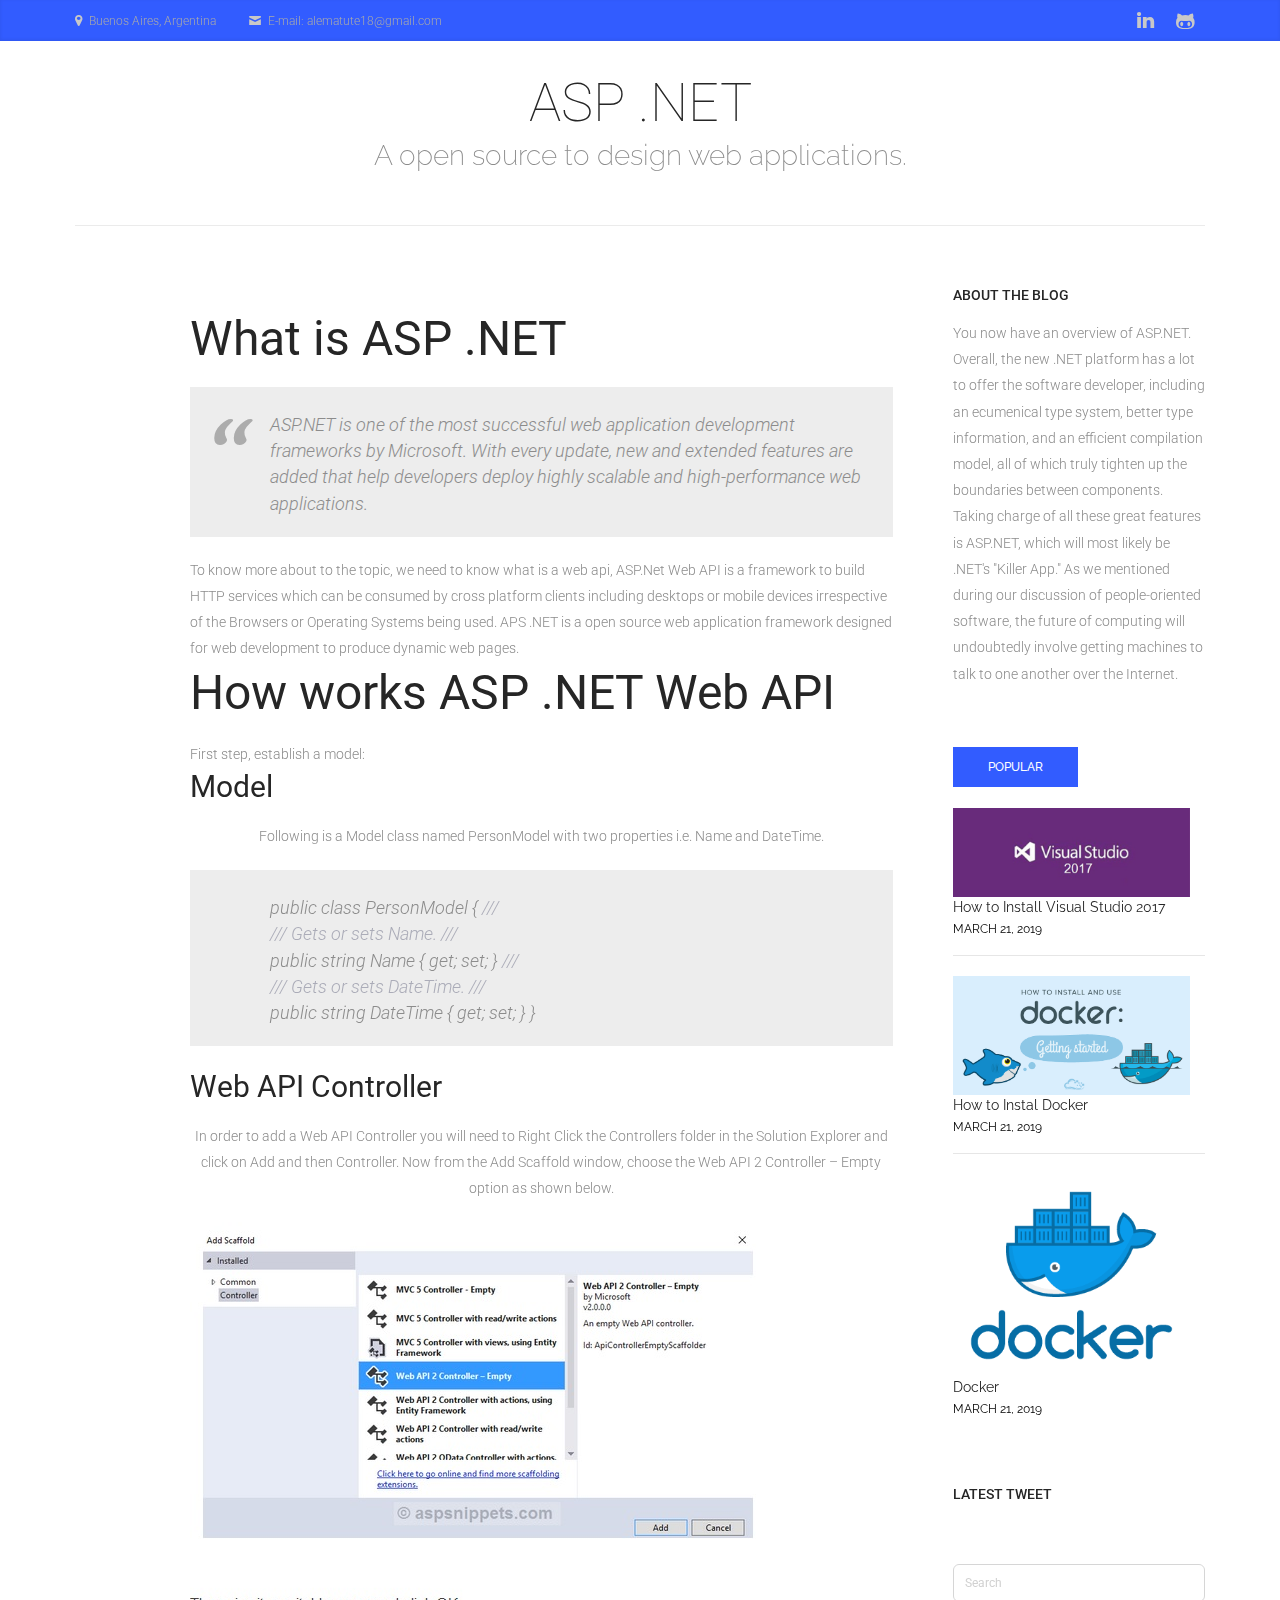
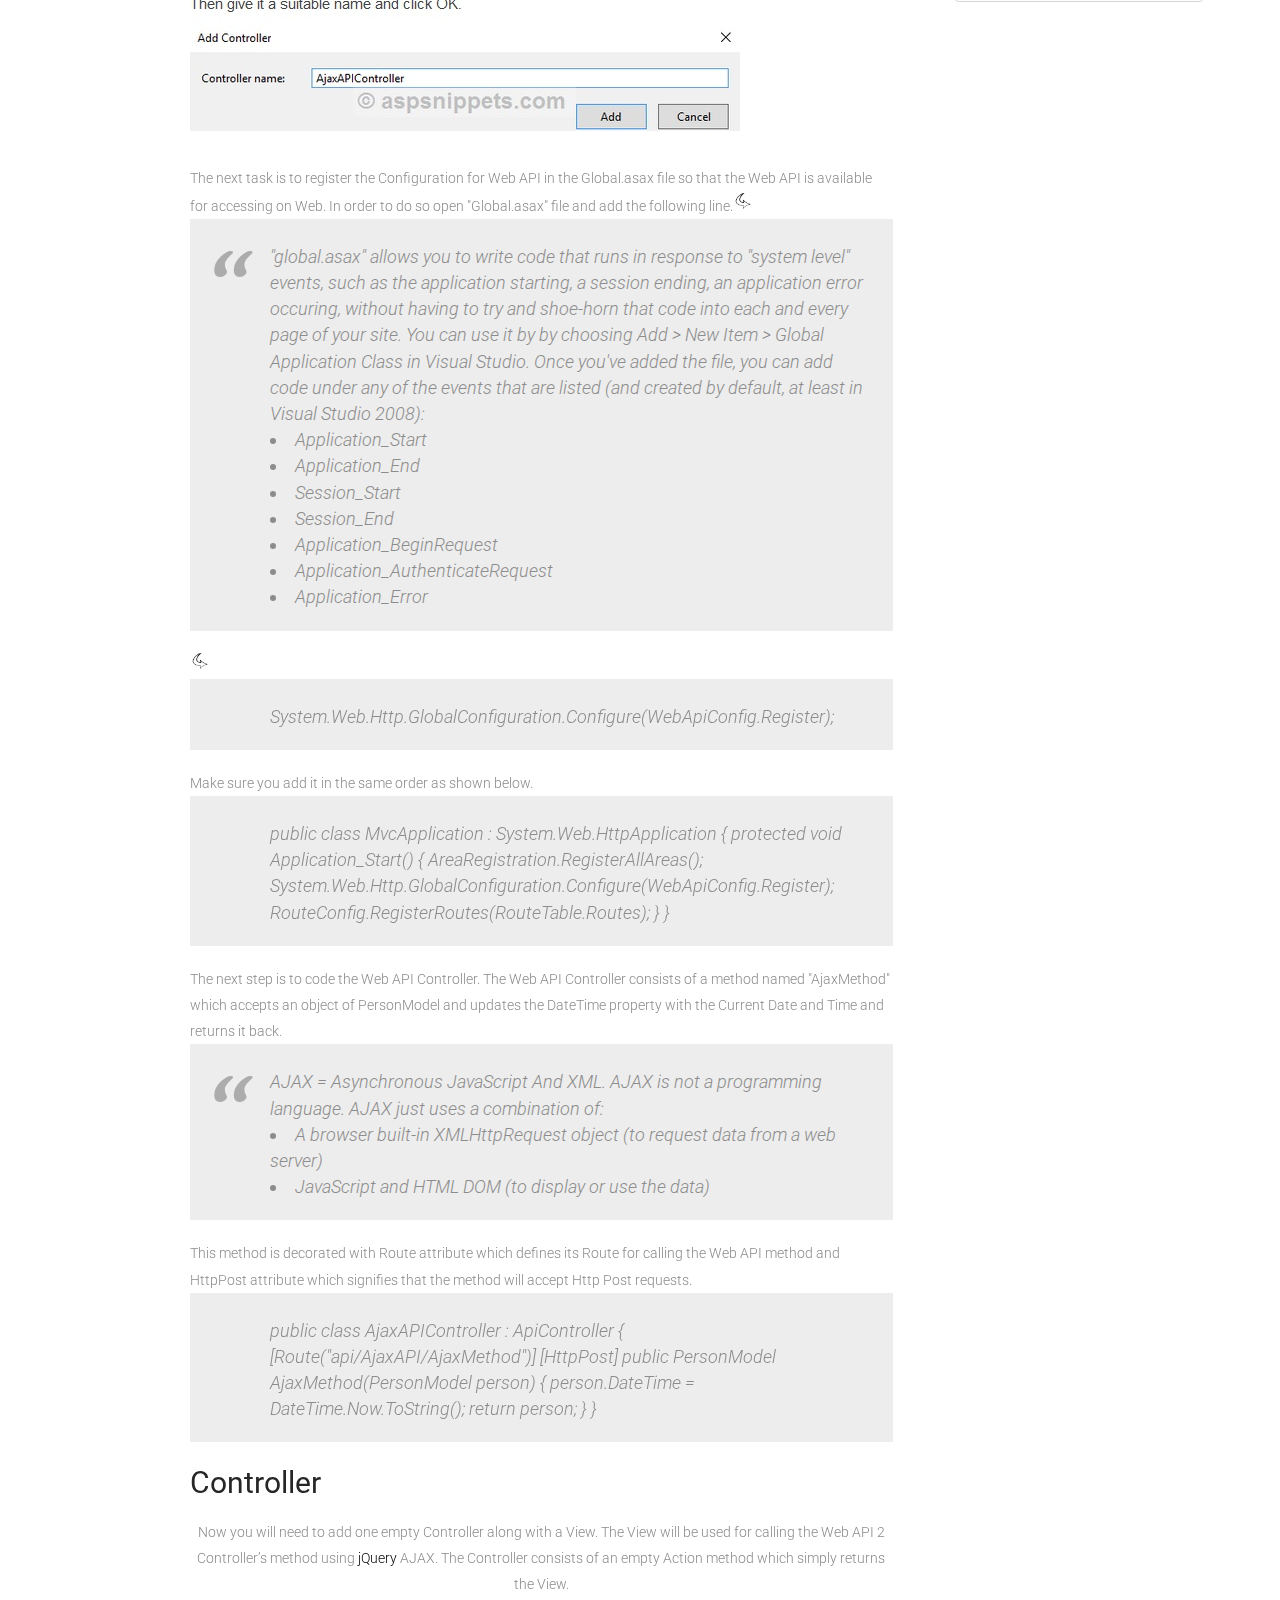
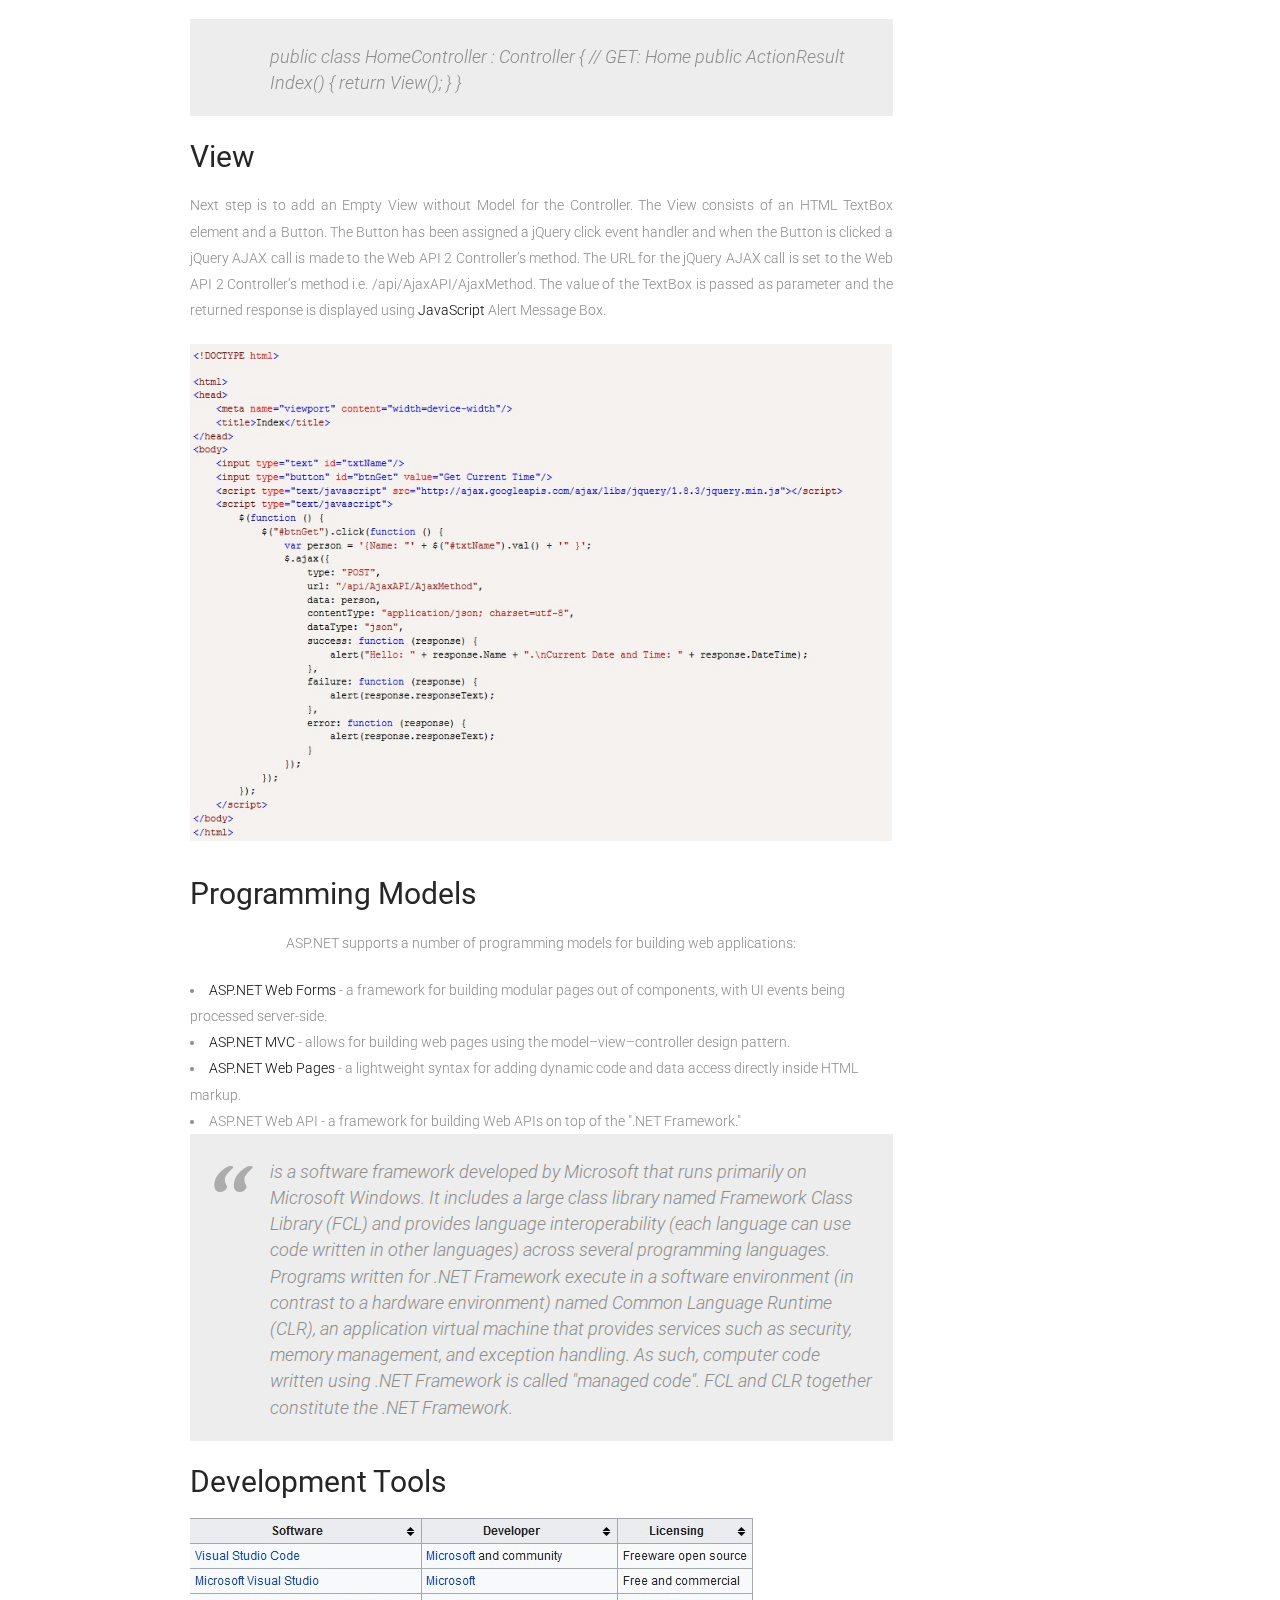
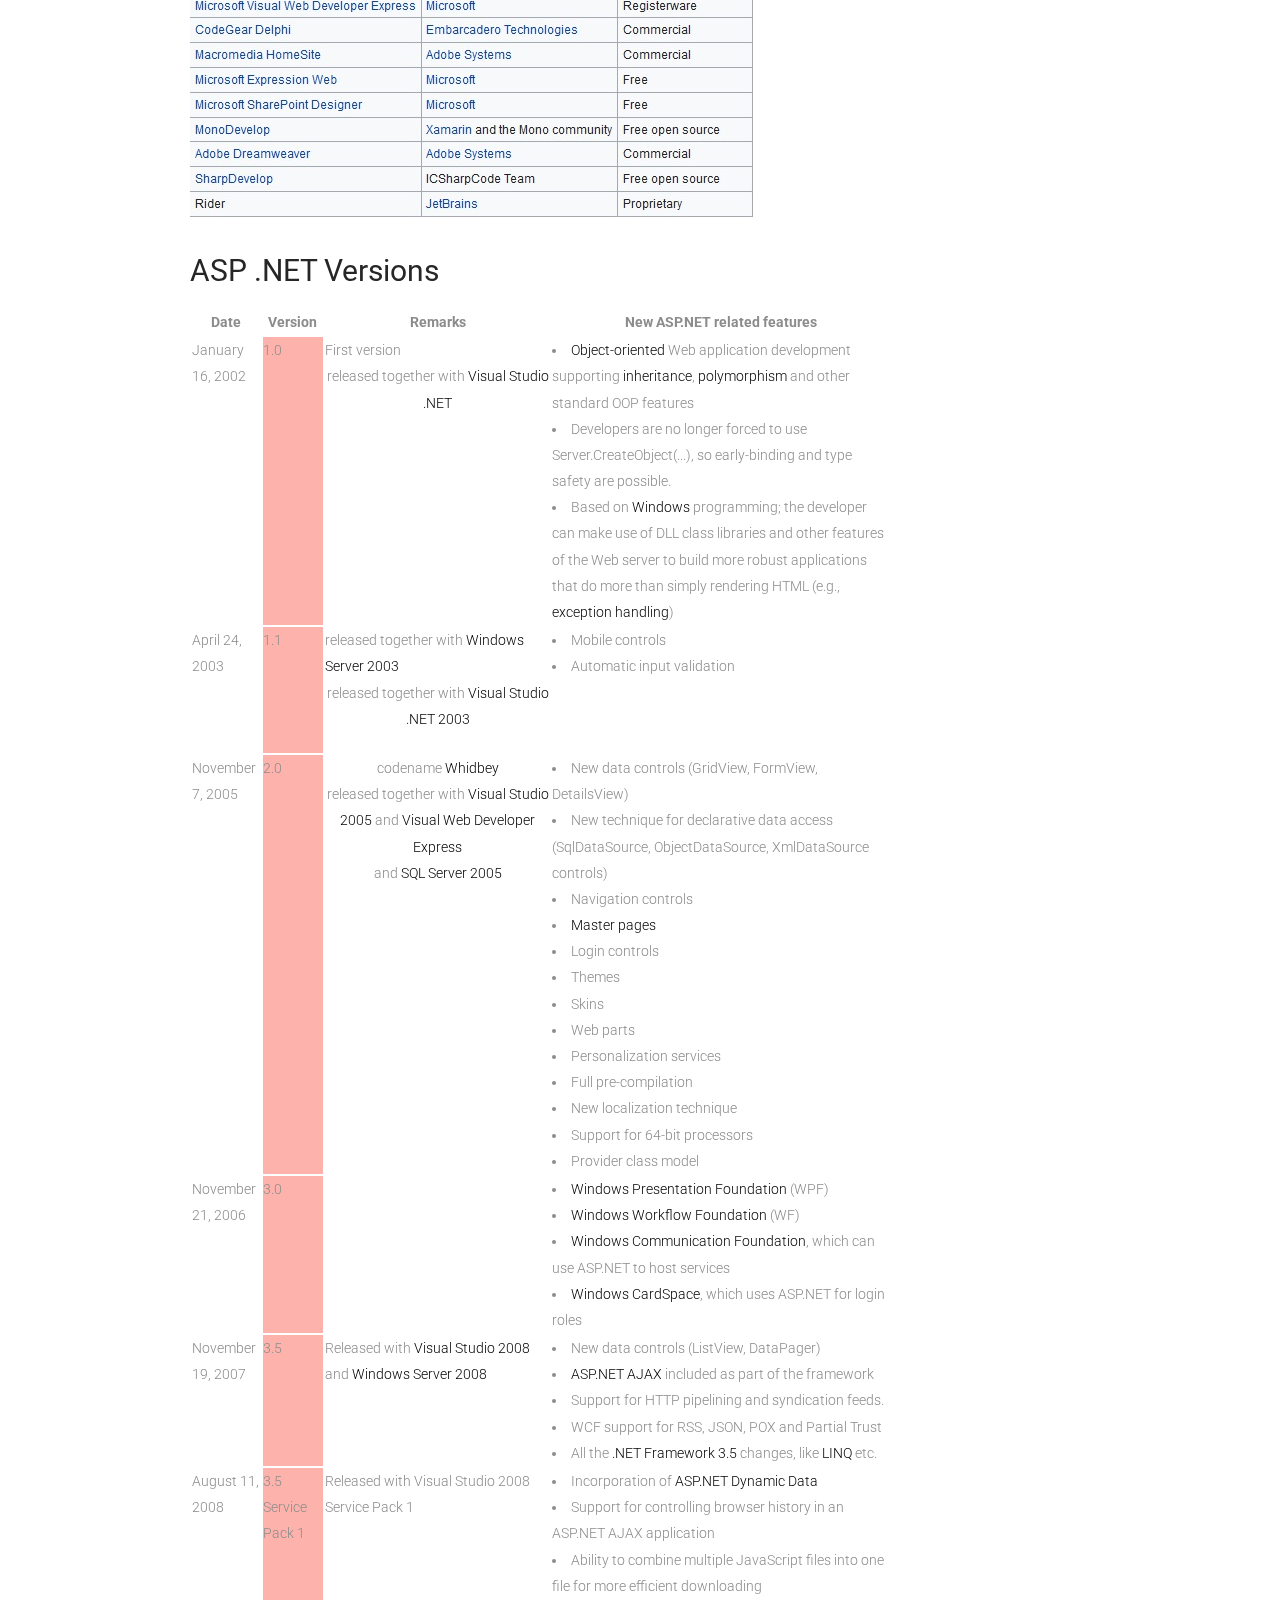
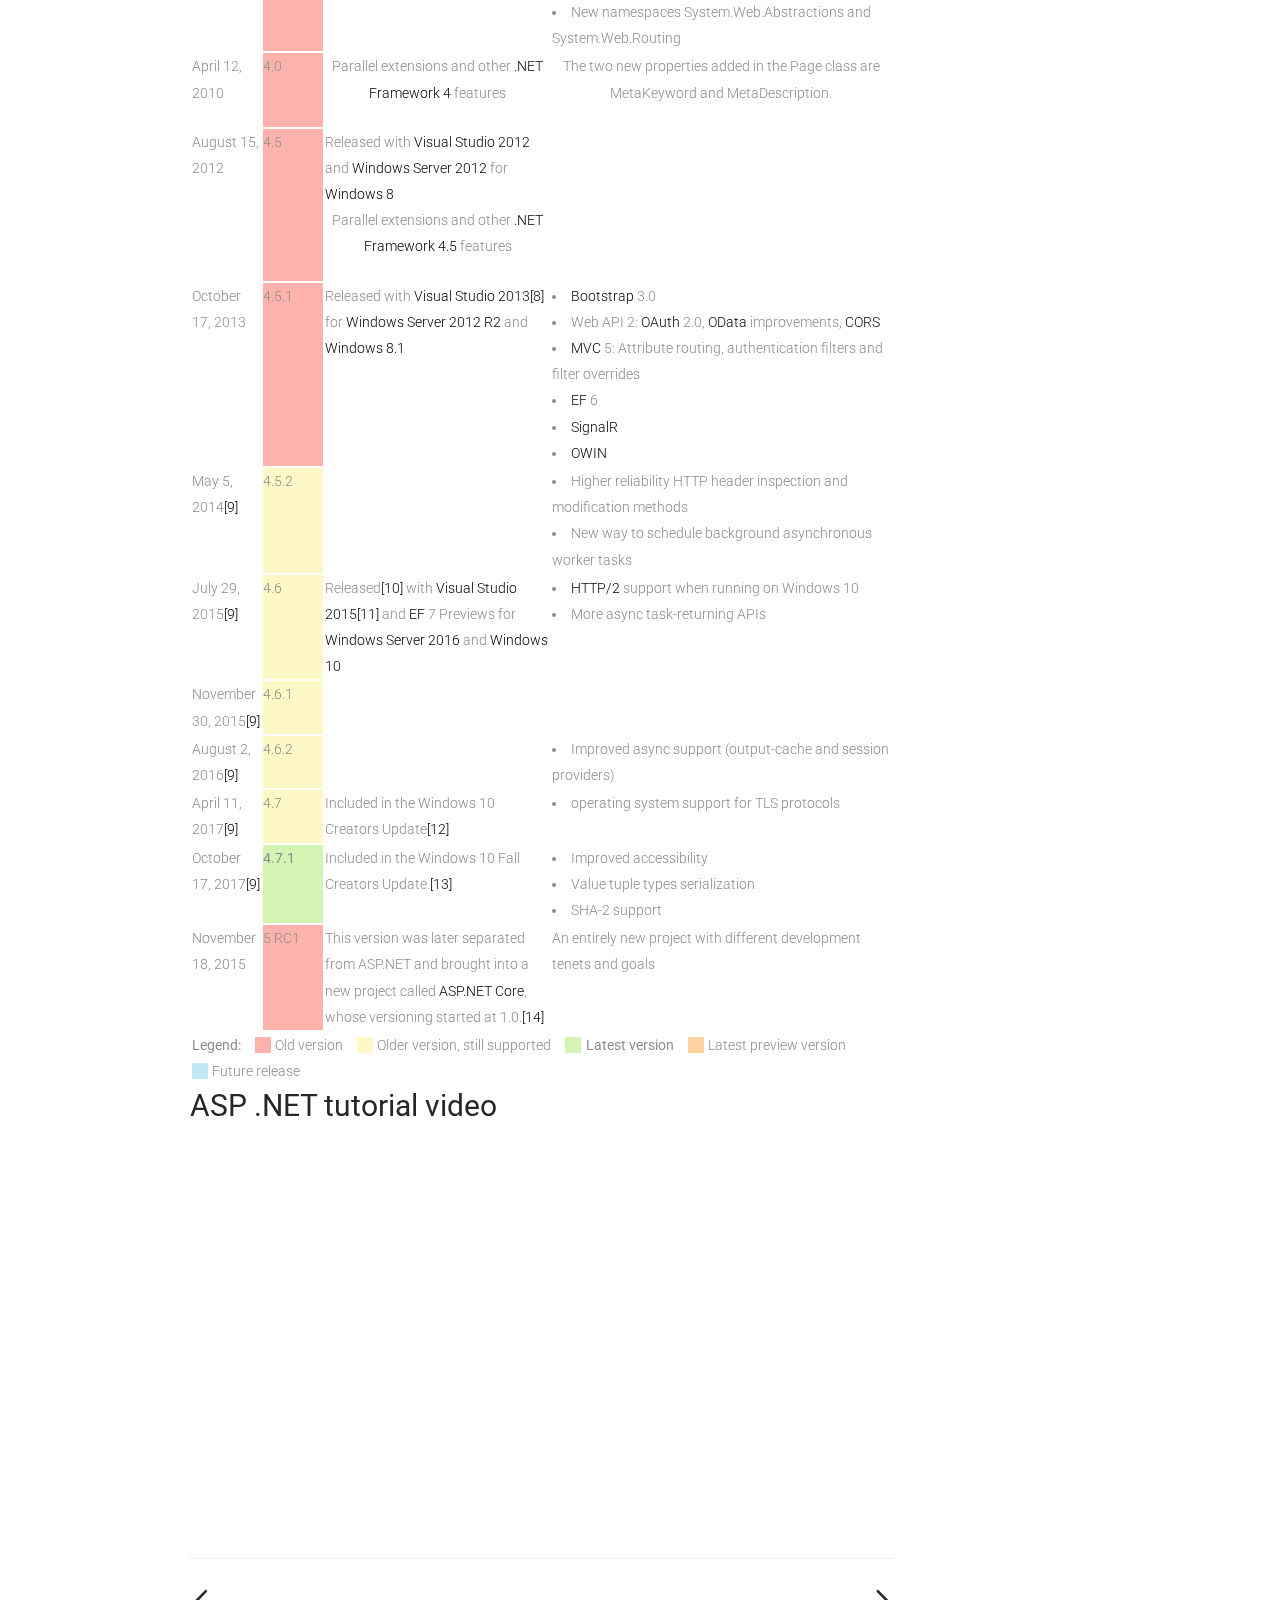
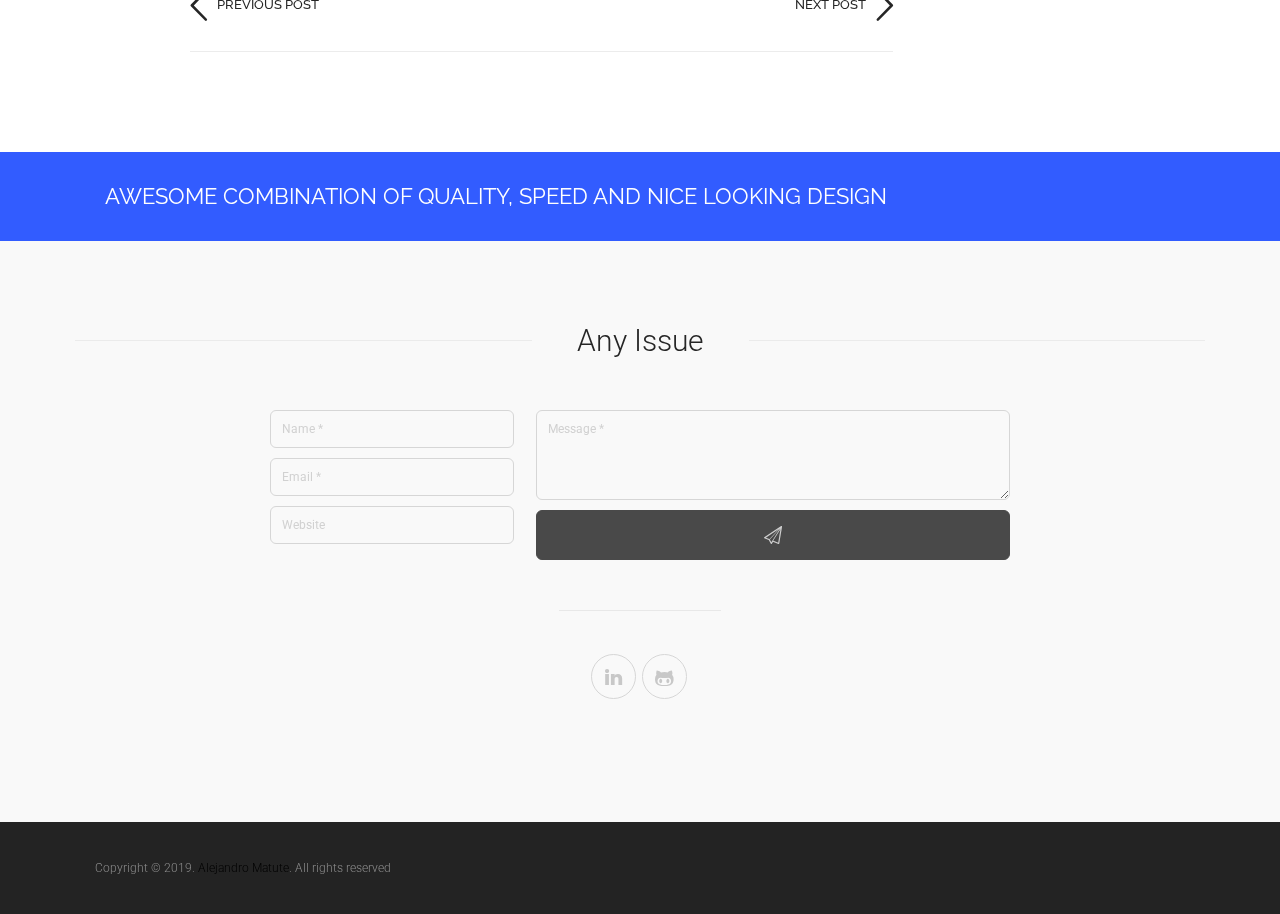
==== commit 4108ac88: "First page ASP .NET" ====
--- a/blog-single-1.html
+++ b/blog-single-1.html
@@ -11,14 +11,14 @@
   ================================================== -->
 	<meta http-equiv="Content-Type" content="text/html; charset=utf-8" />
 	
-	<title>Engorgio | Blog Single</title>	
+	<title>ASP .NET | Blog Single</title>	
 	
 	<meta name="description" content="">
 	<meta name="author" content="">
 
 	<!-- Favicons
 	================================================== -->
-	<link rel="shortcut icon" href="images/favicon.png">
+	<link rel="shortcut icon" href="images/user-male.png">
 	<link rel="apple-touch-icon" href="images/apple-touch-icon.png">
 	<link rel="apple-touch-icon" sizes="72x72" href="images/apple-touch-icon-72x72.png">
 	<link rel="apple-touch-icon" sizes="114x114" href="images/apple-touch-icon-114x114.png">	
@@ -34,7 +34,7 @@
 	<link rel="stylesheet" href="css/layout.css" />
 	<link rel="stylesheet" href="css/fontello.css" />
 	<link rel="stylesheet" href="css/animation.css" />
-	
+	<link rel="stylesheet" href="css/animate.css" />
 	<link rel="stylesheet" href="css/tooltipster.css" />
 	<link rel="stylesheet" href="js/magnific-popup/magnific-popup.css" />
 	
@@ -65,7 +65,7 @@
 	<!-- - - - - - - - - - - - - - Top Bar - - - - - - - - - - - - - - - - -->	
 
 
-	<div id="top-bar">
+	<div id="top-bar" class="color-top">
 
 		<div class="container">
 
@@ -74,9 +74,8 @@
 				<div class="col-md-7">
 
 					<ul class="mini-contacts">
-						<li class="address">12 Street, Los Angeles, CA, 94101</li>
-						<li class="email">E-mail: testmail@sitename.com</li>
-						<li class="phone">+1 800 123 4567</li>
+						<li class="address">Buenos Aires, Argentina</li>
+						<li class="email">E-mail: alematute18@gmail.com</li>
 					</ul><!--/ .mini-contacts-->
 
 				</div>
@@ -84,12 +83,8 @@
 				<div class="col-md-5">
 
 					<ul class="social-icons style-fall">
-						<li class="twitter"><a href="#">Twitter</a></li>
-						<li class="facebook"><a href="#">Facebook</a></li>
-						<li class="linkedin"><a href="#">LinkedIn</a></li>
-						<li class="instagram"><a href="#">Instagram</a></li>
-						<li class="rss"><a href="#">Rss</a></li>
-						<li class="dribbble"><a href="#">Dribbble</a></li>
+						<li class="linkedin"><a href="https://www.linkedin.com/in/alejandro-matute-504557165/">LinkedIn</a></li>
+						<li class="github"><a href="https://github.com/alexiumop">GitHub</a></li>
 					</ul><!--/ .social-icons-->
 
 				</div>
@@ -102,15 +97,6 @@
 
 
 	<!-- - - - - - - - - - - - - end Top Bar - - - - - - - - - - - - - - - -->	
-	
-
-	<!-- - - - - - - - - - - - - - Header - - - - - - - - - - - - - - - - -->	
-
-
-
-
-	<!-- - - - - - - - - - - - - end Header - - - - - - - - - - - - - - - -->
-
 
 	<!-- - - - - - - - - - - - - - Content - - - - - - - - - - - - - - - - -->
 
@@ -123,8 +109,8 @@
 
 				<div class="col-xs-12">
 					<header class="page-header">
-						<h1>Blog Single</h1>
-						<h2>Nullam dictum felis eu pede mollis pretium.</h2>
+						<h1>ASP .NET</h1>
+						<h2>A open source to design web applications.</h2>
 					</header><!--/ .page-header-->		
 				</div>
 
@@ -138,69 +124,393 @@
 					
 						<article class="entry-item">
 							
-							<div class="entry-meta">
-
-								<span class="entry-date">
-									<a href="#">16</a>
-									<span class="month">Mar, 2014</span>
-								</span>
+									
+
+							<div class="entry-body">
+
+								<div class="col-md-12">
+
+								<p>
+									<h1>What is ASP .NET</h1>
+									   <blockquote class="type-1 quote-text">
+									   	ASP.NET is one of the most successful web application development frameworks by Microsoft. With every update, new and extended features are added that help developers deploy highly scalable and high-performance web applications.
+									   </blockquote> 
+                                        To know more about to the topic, we need to know what is a web api, ASP.Net Web API is a framework to build HTTP services which can be consumed by cross platform clients including desktops or mobile devices irrespective of the Browsers or Operating Systems being used.
+
+                                        APS .NET is a open source web application framework  designed for web development to produce dynamic web pages.
+
+                                        <h1>How works ASP .NET Web API</h1>
+                                        First step, establish a model:
+                                         <h2>Model</h2>
+                                         <p>
+                                         	Following is a Model class named PersonModel with two properties i.e. Name and DateTime.
+                                         	<blockquote class="type-1">
+                                         		
+<span class="color-code">public class</span> PersonModel
+{
+    <span class="color-code-2">///<summary>
+    /// Gets or sets Name.
+    ///</summary></span>
+    public string Name { get; set; }
+ 
+    <span class="color-code-2">///<summary>
+    /// Gets or sets DateTime.
+    ///</summary></span>
+    public string DateTime { get; set; }
+}
+
+                                         	</blockquote>
+                                         </p>
+                                         <h2>Web API Controller</h2>
+                                         <p>
+                                         	 In order to add a Web API Controller you will need to Right Click the Controllers folder in the Solution Explorer and click on Add and then Controller.
+                                             Now from the Add Scaffold window, choose the Web API 2 Controller – Empty option as shown below.
+                                             <div class="entry-media animate shake">
+                                             	<img src="images/content/example1.jpg">
+                                             </div>
+                                             <div class="entry-media animate easyBounce">
+                                             	<img src="images/content/example2.jpg">
+                                             </div>
+                                              The next task is to register the Configuration for Web API in the Global.asax file so that the Web API is available for accessing on Web.
+                                              In order to do so open "Global.asax" file and add the following line.<img src="images/content/follow.png" width="20px">
+                                              <blockquote class="type-1 quote-text">
+                                              	"global.asax" allows you to write code that runs in response to "system level" events, such as the application starting, a session ending, an application error occuring, without having to try and shoe-horn that code into each and every page of your site.
+
+                                              	You can use it by by choosing Add > New Item > Global Application Class in Visual Studio. Once you've added the file, you can add code under any of the events that are listed (and created by default, at least in Visual Studio 2008):
+
+                                              	<ul>
+                                              		<li>Application_Start </li>
+                                              		<li>Application_End</li>
+                                              		<li>Session_Start </li>
+                                              		<li>Session_End </li>
+                                              		<li>Application_BeginRequest </li>
+                                              		<li>Application_AuthenticateRequest </li>
+                                              		<li>Application_Error </li>
+                                              	</ul>
+                                              </blockquote>
+                                              <img src="images/content/follow.png" width="20px"><blockquote class="type-1">
+                                              	
+                                              System.Web.Http.GlobalConfiguration.Configure(WebApiConfig.Register);
+
+                                              </blockquote>
+                                              Make sure you add it in the same order as shown below.
+                                              <blockquote class="type-1">
+                                              	
+                                             public class MvcApplication : System.Web.HttpApplication
+                                             {
+                                                   protected void Application_Start()
+                                              {
+                                               AreaRegistration.RegisterAllAreas();
+                                               System.Web.Http.GlobalConfiguration.Configure(WebApiConfig.Register);
+                                               RouteConfig.RegisterRoutes(RouteTable.Routes);
+                                              }
+                                             }
+
+                                              </blockquote>
+
+                                             The next step is to code the Web API Controller. The Web API Controller consists of a method named "AjaxMethod" which accepts an object of PersonModel and updates the DateTime property with the Current Date and Time and returns it back.
+
+                                              <blockquote class="type-1 quote-text">
+                                             	AJAX = Asynchronous JavaScript And XML.
+                                             	AJAX is not a programming language.
+                                             	AJAX just uses a combination of: 
+                                             	<ul>
+                                             		<li>A browser built-in XMLHttpRequest object (to request data from a web server)</li>
+                                             		<li>JavaScript and HTML DOM (to display or use the data)</li>
+                                             	</ul>
+                                             </blockquote>
+
+                                             This method is decorated with Route attribute which defines its Route for calling the Web API method and HttpPost attribute which signifies that the method will accept Http Post requests.
+
+                                             <blockquote class="type-1">
+                                             	
+public class AjaxAPIController : ApiController
+{
+    [Route("api/AjaxAPI/AjaxMethod")]
+    [HttpPost]
+    public PersonModel AjaxMethod(PersonModel person)
+    {
+        person.DateTime = DateTime.Now.ToString();
+        return person;
+    }
+}
+
+                                             </blockquote>
+
+                                            
+                                         </p>
+                                         <h2>Controller</h2>
+                                         <p>
+                                         	 Now you will need to add one empty Controller along with a View. The View will be used for calling the Web API 2 Controller’s method using <a href="https://www.w3schools.com/jquery/jquery_intro.asp" target="_blank" style="color:#000000">jQuery</a> AJAX.
+                                             The Controller consists of an empty Action method which simply returns the View.
+                                             <blockquote class="type-1">
+                                             	
+public class HomeController : Controller
+{
+    // GET: Home
+    public ActionResult Index()
+    {
+        return View();
+    }
+}
+
+                                             </blockquote>
+                                         </p>
+                                         <h2>View</h2>
+                                         <p style="text-align: justify;">
+                                         	 Next step is to add an Empty View without Model for the Controller.
+                                            The View consists of an HTML TextBox element and a Button. The Button has been assigned a jQuery click event handler and when the Button is clicked a jQuery AJAX call is made to the Web API 2 Controller’s method.
+                                            The URL for the jQuery AJAX call is set to the Web API 2 Controller’s method i.e. /api/AjaxAPI/AjaxMethod. The value of the TextBox is passed as parameter and the returned response is displayed using <a href="https://www.w3schools.com/whatis/whatis_js.asp" style="color:#000000" target="_blank">JavaScript</a> Alert Message Box.
+                                            <div class="entry-media animate tada">
+                                            	<img src="images/content/example3.jpg">
+                                            </div>
+                                            
+                                         </p>
+
+                                        <h2>Programming Models</h2>
+                                        <p>
+                                        	ASP.NET supports a number of programming models for building web applications:
+                                        	<ul>
+                                        		<li><a href="https://en.wikipedia.org/wiki/ASP.NET_Web_Forms" style="color: #000000">ASP.NET Web Forms</a> - a framework for building modular pages out of components, with UI events being processed server-side.</li>
+                                        		<li><a href="https://en.wikipedia.org/wiki/ASP.NET_MVC" style="color: #000000" target="_blank">ASP.NET MVC</a> - allows for building web pages using the model–view–controller design pattern.</li>
+                                        		<li><a href="https://en.wikipedia.org/wiki/ASP.NET_Razor" style="color: #000000" target="_blank">ASP.NET Web Pages</a> - a lightweight syntax for adding dynamic code and data access directly inside HTML markup.</li>
+                                        		<li>ASP.NET Web API - a framework for building Web APIs on top of the ".NET Framework."</li>
+                                        	</ul>
+                                        	<blockquote class="type-1 quote-text">
+                                        		is a software framework developed by Microsoft that runs primarily on Microsoft Windows. It includes a large class library named Framework Class Library (FCL) and provides language interoperability (each language can use code written in other languages) across several programming languages. Programs written for .NET Framework execute in a software environment (in contrast to a hardware environment) named Common Language Runtime (CLR), an application virtual machine that provides services such as security, memory management, and exception handling. As such, computer code written using .NET Framework is called "managed code". FCL and CLR together constitute the .NET Framework.
+                                        	</blockquote>
+                                        </p>
+                                        <h2>Development Tools</h2>
+                                        <div class="entry-media animate shake">
+                                        	<img src="images/content/example4.jpg">
+                                        </div>
+
+                                        <h2>ASP .NET Versions</h2>
+                                        	<table class="wikitable sortable jquery-tablesorter" border="solid">
+
+<thead><tr>
+<th style="width:8%" class="headerSort" tabindex="0" role="columnheader button" title="Sort ascending">Date
+</th>
+<th style="width:8%" class="headerSort" tabindex="0" role="columnheader button" title="Sort ascending">Version
+</th>
+<th class="unsortable" style="width:30%">Remarks
+</th>
+<th class="unsortable" style="width:45%">New ASP.NET related features
+</th></tr></thead><tbody>
+<tr>
+<td>January 16, 2002
+</td>
+<td style="background-color: #FDB3AB;" title="Old version, no longer supported" data-sort-value="1.00"><span style="display: none;">Old version, no longer supported:</span> 1.0
+</td>
+<td>First version<br>
+<p>released together with <a href="/wiki/Visual_Studio_.NET" class="mw-redirect" title="Visual Studio .NET">Visual Studio .NET</a>
+</p>
+</td>
+<td>
+<ul><li><a href="/wiki/Object-oriented" class="mw-redirect" title="Object-oriented">Object-oriented</a> Web application development supporting <a href="/wiki/Inheritance_(computer_science)" class="mw-redirect" title="Inheritance (computer science)">inheritance</a>, <a href="/wiki/Polymorphism_in_object-oriented_programming" class="mw-redirect" title="Polymorphism in object-oriented programming">polymorphism</a> and other standard OOP features
+<ul><li>Developers are no longer forced to use Server.CreateObject(...), so early-binding and type safety are possible.</li></ul></li>
+<li>Based on <a href="/wiki/Microsoft_Windows" title="Microsoft Windows">Windows</a> programming;  the developer can make use of DLL class libraries and other features of the Web server to build more robust applications that do more than simply rendering HTML (e.g., <a href="/wiki/Exception_handling" title="Exception handling">exception handling</a>)</li></ul>
+</td></tr>
+<tr>
+<td>April 24, 2003
+</td>
+<td style="background-color: #FDB3AB;" title="Old version, no longer supported" data-sort-value="1.10"><span style="display: none;">Old version, no longer supported:</span> 1.1
+</td>
+<td>released together with <a href="/wiki/Windows_Server_2003" title="Windows Server 2003">Windows Server 2003</a><br>
+<p>released together with <a href="/wiki/Visual_Studio_.NET_2003" class="mw-redirect" title="Visual Studio .NET 2003">Visual Studio .NET 2003</a>
+</p>
+</td>
+<td>
+<ul><li>Mobile controls</li>
+<li>Automatic input validation</li></ul>
+</td></tr>
+<tr>
+<td>November 7, 2005
+</td>
+<td style="background-color: #FDB3AB;" title="Old version, no longer supported" data-sort-value="2.00"><span style="display: none;">Old version, no longer supported:</span> 2.0
+</td>
+<td>
+<p>codename <a href="/wiki/Microsoft_codenames" class="mw-redirect" title="Microsoft codenames">Whidbey</a><br>
+released together with <a href="/wiki/Visual_Studio_2005" class="mw-redirect" title="Visual Studio 2005">Visual Studio 2005</a> and <a href="/wiki/Microsoft_Visual_Studio_Express" title="Microsoft Visual Studio Express">Visual Web Developer Express</a><br>
+and <a href="/wiki/Microsoft_SQL_Server" title="Microsoft SQL Server">SQL Server 2005</a>
+</p>
+</td>
+<td>
+<ul><li>New data controls (GridView, FormView, DetailsView)</li>
+<li>New technique for declarative data access (SqlDataSource, ObjectDataSource, XmlDataSource controls)</li>
+<li>Navigation controls</li>
+<li><a href="/wiki/ASP_master_pages" class="mw-redirect" title="ASP master pages">Master pages</a></li>
+<li>Login controls</li>
+<li>Themes</li>
+<li>Skins</li>
+<li>Web parts</li>
+<li>Personalization services</li>
+<li>Full pre-compilation</li>
+<li>New localization technique</li>
+<li>Support for 64-bit processors</li>
+<li>Provider class model</li></ul>
+</td></tr>
+<tr>
+<td>November 21, 2006
+</td>
+<td style="background-color: #FDB3AB;" title="Old version, no longer supported" data-sort-value="3.00"><span style="display: none;">Old version, no longer supported:</span> 3.0
+</td>
+<td>
+</td>
+<td>
+<ul><li><a href="/wiki/Windows_Presentation_Foundation" title="Windows Presentation Foundation">Windows Presentation Foundation</a> (WPF)</li>
+<li><a href="/wiki/Windows_Workflow_Foundation" title="Windows Workflow Foundation">Windows Workflow Foundation</a> (WF)</li>
+<li><a href="/wiki/Windows_Communication_Foundation" title="Windows Communication Foundation">Windows Communication Foundation</a>, which can use ASP.NET to host services</li>
+<li><a href="/wiki/Windows_CardSpace" title="Windows CardSpace">Windows CardSpace</a>, which uses ASP.NET for login roles</li></ul>
+</td></tr>
+<tr>
+<td>November 19, 2007
+</td>
+<td style="background-color: #FDB3AB;" title="Old version, no longer supported" data-sort-value="3.50"><span style="display: none;">Old version, no longer supported:</span> 3.5
+</td>
+<td>Released with <a href="/wiki/Visual_Studio_2008" class="mw-redirect" title="Visual Studio 2008">Visual Studio 2008</a> and <a href="/wiki/Windows_Server_2008" title="Windows Server 2008">Windows Server 2008</a>
+</td>
+<td>
+<ul><li>New data controls (ListView, DataPager)</li>
+<li><a href="/wiki/ASP.NET_AJAX" title="ASP.NET AJAX">ASP.NET AJAX</a> included as part of the framework</li>
+<li>Support for HTTP pipelining and syndication feeds.</li>
+<li>WCF support for RSS, JSON, POX and Partial Trust</li>
+<li>All the <a href="/wiki/.NET_Framework_3.5" class="mw-redirect" title=".NET Framework 3.5">.NET Framework 3.5</a> changes, like <a href="/wiki/Language_Integrated_Query" title="Language Integrated Query">LINQ</a> etc.</li></ul>
+</td></tr>
+<tr>
+<td>August 11, 2008
+</td>
+<td style="background-color: #FDB3AB;" title="Old version, no longer supported" data-sort-value="3.51"><span style="display: none;">Old version, no longer supported:</span> 3.5 Service Pack 1
+</td>
+<td>Released with Visual Studio 2008 Service Pack 1
+</td>
+<td>
+<ul><li>Incorporation of <a href="/wiki/ASP.NET_Dynamic_Data" title="ASP.NET Dynamic Data">ASP.NET Dynamic Data</a></li>
+<li>Support for controlling browser history in an ASP.NET AJAX application</li>
+<li>Ability to combine multiple JavaScript files into one file for more efficient downloading</li>
+<li>New namespaces System.Web.Abstractions and System.Web.Routing</li></ul>
+</td></tr>
+<tr>
+<td>April 12, 2010
+</td>
+<td style="background-color: #FDB3AB;" title="Old version, no longer supported" data-sort-value="4.00"><span style="display: none;">Old version, no longer supported:</span> 4.0
+</td>
+<td>
+<p>Parallel extensions and other <a href="/wiki/.NET_Framework_4" class="mw-redirect" title=".NET Framework 4">.NET Framework 4</a> features
+</p>
+</td>
+<td>
+<p>The two new properties added in the Page class are MetaKeyword and MetaDescription.
+</p>
+</td></tr>
+<tr>
+<td>August 15, 2012
+</td>
+<td style="background-color: #FDB3AB;" title="Old version, no longer supported" data-sort-value="4.50"><span style="display: none;">Old version, no longer supported:</span> 4.5
+</td>
+<td>Released with <a href="/wiki/Visual_Studio_2012" class="mw-redirect" title="Visual Studio 2012">Visual Studio 2012</a> and <a href="/wiki/Windows_Server_2012" title="Windows Server 2012">Windows Server 2012</a> for <a href="/wiki/Windows_8" title="Windows 8">Windows 8</a>
+<p>Parallel extensions and other <a href="/wiki/.NET_Framework_4.5" class="mw-redirect" title=".NET Framework 4.5">.NET Framework 4.5</a> features
+</p>
+</td>
+<td>
+</td></tr>
+<tr>
+<td>October 17, 2013
+</td>
+<td style="background-color: #FDB3AB;" title="Old version, no longer supported" data-sort-value="4.51"><span style="display: none;">Old version, no longer supported:</span> 4.5.1
+</td>
+<td>Released with <a href="/wiki/Visual_Studio_2013" class="mw-redirect" title="Visual Studio 2013">Visual Studio 2013</a><sup id="cite_ref-8" class="reference"><a href="#cite_note-8">[8]</a></sup> for <a href="/wiki/Windows_Server_2012_R2" title="Windows Server 2012 R2">Windows Server 2012 R2</a> and <a href="/wiki/Windows_8.1" title="Windows 8.1">Windows 8.1</a>
+</td>
+<td>
+<ul><li><a href="/wiki/Bootstrap_(front-end_framework)" title="Bootstrap (front-end framework)">Bootstrap</a> 3.0</li>
+<li>Web API 2: <a href="/wiki/OAuth" title="OAuth">OAuth</a> 2.0, <a href="/wiki/Open_Data_Protocol" title="Open Data Protocol">OData</a> improvements, <a href="/wiki/Cross-origin_resource_sharing" title="Cross-origin resource sharing">CORS</a></li>
+<li><a href="/wiki/ASP.NET_MVC" title="ASP.NET MVC">MVC</a> 5: Attribute routing, authentication filters and filter overrides</li>
+<li><a href="/wiki/Entity_Framework" title="Entity Framework">EF</a> 6</li>
+<li><a href="/wiki/SignalR" title="SignalR">SignalR</a></li>
+<li><a href="/wiki/Open_Web_Interface_for_.NET" title="Open Web Interface for .NET">OWIN</a></li></ul>
+</td></tr>
+<tr>
+<td>May 5, 2014<sup id="cite_ref-lifecycle_9-0" class="reference"><a href="#cite_note-lifecycle-9">[9]</a></sup>
+</td>
+<td class="templateVersion co" style="background-color: #FEF8C6;" title="Older version, yet still supported" data-sort-value="4.52"><span style="display: none;">Older version, yet still supported:</span> 4.5.2
+</td>
+<td>
+</td>
+<td>
+<ul><li>Higher reliability HTTP header inspection and modification methods</li>
+<li>New way to schedule background asynchronous worker tasks</li></ul>
+</td></tr>
+<tr>
+<td>July 29, 2015<sup id="cite_ref-lifecycle_9-1" class="reference"><a href="#cite_note-lifecycle-9">[9]</a></sup>
+</td>
+<td class="templateVersion co" style="background-color: #FEF8C6;" title="Older version, yet still supported" data-sort-value="4.60"><span style="display: none;">Older version, yet still supported:</span> 4.6
+</td>
+<td>Released<sup id="cite_ref-10" class="reference"><a href="#cite_note-10">[10]</a></sup> with <a href="/wiki/Visual_Studio_2015" class="mw-redirect" title="Visual Studio 2015">Visual Studio 2015</a><sup id="cite_ref-11" class="reference"><a href="#cite_note-11">[11]</a></sup> and <a href="/wiki/Entity_Framework" title="Entity Framework">EF</a> 7 Previews for <a href="/wiki/Windows_Server_2016" title="Windows Server 2016">Windows Server 2016</a> and <a href="/wiki/Windows_10" title="Windows 10">Windows 10</a>
+</td>
+<td>
+<ul><li><a href="/wiki/HTTP/2" title="HTTP/2">HTTP/2</a> support when running on Windows 10</li>
+<li>More async task-returning APIs</li></ul>
+</td></tr>
+<tr>
+<td>November 30, 2015<sup id="cite_ref-lifecycle_9-2" class="reference"><a href="#cite_note-lifecycle-9">[9]</a></sup>
+</td>
+<td class="templateVersion co" style="background-color: #FEF8C6;" title="Older version, yet still supported" data-sort-value="4.61"><span style="display: none;">Older version, yet still supported:</span> 4.6.1
+</td>
+<td>
+</td>
+<td>
+</td></tr>
+<tr>
+<td>August 2, 2016<sup id="cite_ref-lifecycle_9-3" class="reference"><a href="#cite_note-lifecycle-9">[9]</a></sup>
+</td>
+<td class="templateVersion co" style="background-color: #FEF8C6;" title="Older version, yet still supported" data-sort-value="4.62"><span style="display: none;">Older version, yet still supported:</span> 4.6.2
+</td>
+<td>
+</td>
+<td>
+<ul><li>Improved async support (output-cache and session providers)</li></ul>
+</td></tr>
+<tr>
+<td>April 11, 2017<sup id="cite_ref-lifecycle_9-4" class="reference"><a href="#cite_note-lifecycle-9">[9]</a></sup>
+</td>
+<td class="templateVersion co" style="background-color: #FEF8C6;" title="Older version, yet still supported" data-sort-value="4.70"><span style="display: none;">Older version, yet still supported:</span> 4.7
+</td>
+<td>Included in the Windows 10 Creators Update<sup id="cite_ref-12" class="reference"><a href="#cite_note-12">[12]</a></sup>
+</td>
+<td>
+<ul><li>operating system support for TLS protocols</li></ul>
+</td></tr>
+<tr>
+<td>October 17, 2017<sup id="cite_ref-lifecycle_9-5" class="reference"><a href="#cite_note-lifecycle-9">[9]</a></sup>
+</td>
+<td class="templateVersion c" style="background-color: #D4F4B4;" title="Current stable version" data-sort-value="4.71"><span style="display: none;">Current stable version:</span> <b>4.7.1   </b>
+</td>
+<td>Included in the Windows 10 Fall Creators Update.<sup id="cite_ref-13" class="reference"><a href="#cite_note-13">[13]</a></sup>
+</td>
+<td>
+<ul><li>Improved accessibility</li>
+<li>Value tuple types serialization</li>
+<li>SHA-2 support</li></ul>
+</td></tr>
+<tr>
+<td>November 18, 2015
+</td>
+<td style="background-color: #FDB3AB;" title="Old version, no longer supported" data-sort-value="4.90"><span style="display: none;">Old version, no longer supported:</span> 5 RC1
+</td>
+<td>This version was later separated from ASP.NET and brought into a new project called <a href="/wiki/ASP.NET_Core" title="ASP.NET Core">ASP.NET Core</a>, whose versioning started at 1.0.<sup id="cite_ref-GHreleases_14-0" class="reference"><a href="#cite_note-GHreleases-14">[14]</a></sup>
+</td>
+<td>An entirely new project with different development tenets and goals
+</td></tr>
+<tr class="sortbottom">
+<td colspan="4"><div class="templateVersion l" style="margin-left: -1em;"><div style="float: left; margin-left: 1em;"><span style="white-space: nowrap;"><b>Legend:</b></span></div><div style="float: left; margin-left: 1em;"><span style="border-left: 1.2em solid #FDB3AB; padding-left: 0.3em; white-space: nowrap;" title="Old version, no longer supported">Old version</span></div><div style="float: left; margin-left: 1em;"><span style="border-left: 1.2em solid #FEF8C6; padding-left: 0.3em; white-space: nowrap;" title="An older version, yet still supported">Older version, still supported</span></div><div style="float: left; margin-left: 1em;"><span style="border-left: 1.2em solid #D4F4B4; padding-left: 0.3em; white-space: nowrap;" title="Latest stable version"><b>Latest version</b></span></div><div style="float: left; margin-left: 1em;"><span style="border-left: 1.2em solid #FED1A0; padding-left: 0.3em; white-space: nowrap;" title="Latest preview of a future release">Latest preview version</span></div><div style="float: left; margin-left: 1em;"><span style="border-left: 1.2em solid #C1E6F5; padding-left: 0.3em; white-space: nowrap;" title="A future release">Future release</span></div><div style="clear: left;"></div></div>
+</td></tr></tbody><tfoot></tfoot></table>
+                                        
+                                    <h2>ASP .NET tutorial video</h2>
+                                    <iframe width="560" height="315" src="https://www.youtube.com/embed/E7Voso411Vs" frameborder="0" allow="accelerometer; autoplay; encrypted-media; gyroscope; picture-in-picture" allowfullscreen></iframe>   
+								</p>
+
 								
-								<a class="post-format-type" href="#">
-									<span class="post-format grid-post-icon"></span>
-								</a>
 								
-							</div><!--/ .entry-meta-->			
-
-							<div class="entry-body">
-
-								<div class="entry-media">
-
-									<ul class="grid-post popup-gallery">
-										<li>
-											<a href="images/full/21.jpg" class="slide-image popup-link plus-icon">
-												<img src="images/blog/blog-grid-img-1.jpg" alt="" />
-											</a>	
-										</li>
-										<li>
-											<a href="images/full/22.jpg" class="slide-image popup-link plus-icon">
-												<img src="images/blog/blog-grid-img-2.jpg" alt="" />
-											</a>	
-										</li>
-										<li>
-											<a href="images/full/23.jpg" class="slide-image popup-link plus-icon">
-												<img src="images/blog/blog-grid-img-3.jpg" alt="" />
-											</a>	
-										</li>
-										<li>
-											<a href="images/full/24.jpg" class="slide-image popup-link plus-icon">
-												<img src="images/blog/blog-grid-img-4.jpg" alt="" />
-											</a>	
-										</li>
-									</ul><!--/ .grid-post-->
-
-								</div><!--/ .entry-media-->
-
-								<h2 class="entry-title">Grid Gallery Post</h2>
-
-								<div class="post-meta clearfix">
-									<span><a href="#">By Admin</a></span>
-									<span><a href="#">Photography</a></span>
-									<span><a href="#">0 Comments</a></span>
-								</div><!--/ .post-meta-->
-
-								<p>
-									Lorem ipsum dolor sit amet, consectetur adipiscing elit. Pellentesque ut lacus at velit consequat sodales. 
-									Ut posuere neque in molestie gravida. Integer eu feugiat neque, elementum posuere purus. Nam vitae convallis ipsum. 
-									Maecenas a vulputate ipsum, vestibulum lobortis enim. Sed nec consequat felis. 
-								</p>
-
-								<div class="tags-holder">
-									<ul data-title="Tags:" class="tags-list">
-										<li><a rel="tag" href="#">Web</a></li>
-										<li><a rel="tag" href="#">Photography</a></li>
-									</ul>				
-								</div><!--/ .tags-holder-->
-
 								<div class="single-post-nav clearfix">
 									<a title="Previous post" class="prev" href="#">Previous Post</a>
 									<a title="Next post" class="next" href="#">Next Post</a>
@@ -210,124 +520,9 @@
 
 						</article><!--/ .entry-item-->
 
-						<section id="comments">
-
-							<h3>Comments</h3>
-
-							<ol class="comments-list">
-
-								<li class="comment">
-
-									<article>
-
-										<div class="gravatar"><img alt="" src="images/gravatar.jpg"></div>
-
-										<div class="comment-body">
-
-											<div class="comment-meta">
-												<div class="comment-author"><h6><a href="#">Kristen</a></h6></div>
-												<div class="comment-date"><a href="#">OCT 25, 2016 at 3:21 pm</a></div>
-												<a href="#" class="comment-reply-link">Reply</a>
-											</div><!--/ .comment-meta-->
-
-											<p>
-												Lorem ipsum dolor sit amet, consectetur adipiscing elit. Pellentesque ut lacus at velit consequat sodales. 
-												Ut posuere neque in molestie gravida. Integer feugiat neque, elementum posuere purus.  Nam vitae convallis ipsum. 
-											</p>
-
-										</div><!--/ .comment-body-->
-
-									</article>
-
-									<ul class="children">
-
-										<li class="comment">
-
-											<article>
-
-												<div class="gravatar"><img alt="" src="images/gravatar.jpg"></div>
-
-												<div class="comment-body">
-
-													<div class="comment-meta">
-														<div class="comment-author"><a href="#">Daniel</a></div>
-														<div class="comment-date"><a href="#">OCT 25, 2016 at 3:21 pm</a></div>
-														<a href="#" class="comment-reply-link">Reply</a>
-													</div><!--/ .comment-meta-->
-
-													<p>
-														Lorem ipsum dolor sit amet, consectetur adipiscing elit. Pellentesque ut lacus at velit consequat sodales. 
-														Ut posuere neque in molestie gravida. Integer feugiat neque, elementum posuere purus.  Nam vitae convallis ipsum. 
-													</p>
-
-												</div><!--/ .comment-body-->
-
-											</article>
-
-										</li><!--/ .comment-->
-
-									</ul><!--/ .children-->
-
-								</li><!--/ .comment-->
-
-								<li class="comment">
-
-									<article>
-
-										<div class="gravatar"><img alt="" src="images/gravatar.jpg"></div>
-
-										<div class="comment-body">
-
-											<div class="comment-meta">
-												<div class="comment-author"><h6><a href="#">Kristen</a></h6></div>
-												<div class="comment-date"><a href="#">OCT 25, 2016 at 3:21 pm</a></div>
-												<a href="#" class="comment-reply-link">Reply</a>
-											</div><!--/ .comment-meta-->
-
-											<p>
-												Lorem ipsum dolor sit amet, consectetur adipiscing elit. Pellentesque ut lacus at velit consequat sodales. 
-												Ut posuere neque in molestie gravida. Integer feugiat neque, elementum posuere purus.  Nam vitae convallis ipsum. 
-											</p>
-
-										</div><!--/ .comment-body-->
-
-									</article>
-
-								</li><!--/ .comment-->
-
-							</ol><!--/ .comments-list-->
-
-						</section><!--/ #comments-->
-
-						<section id="respond">
-
-							<h3>Leave a Reply</h3>
-
-							<form class="comments-form" method="post" action="/">
-
-								<p class="input-block">
-									<input required="" type="text" name="name" id="name-2" placeholder="Name *" />
-								</p>
-
-								<p class="input-block">
-									<input required="" type="email" name="email" id="email-2" placeholder="Email *" />
-								</p>
-
-								<p class="input-block">
-									<input type="url" name="website" id="url-2" placeholder="Website" />
-								</p>
-
-								<p class="input-block">
-									<textarea required="" name="comment" id="comment-2" placeholder="Comment *"></textarea>
-								</p>
-
-								<p class="input-block">
-									<button class="button orange middle" type="submit" id="submit-2">Submit Comment</button>
-								</p>
-
-							</form><!--/ .comments-form-->	
-
-						</section><!--/ #respond-->	
+						
+
+						
 						
 					</div><!--/ #post-area-->
 											
@@ -340,31 +535,22 @@
 						<h3 class="widget-title">About the blog</h3>
 
 						<div class="textwidget">
-							Lorem ipsum dolor sit amet, consectetur adipiscing elit. Pellentesque ut lacus at velit consequat sodales. Ut posuere 
-							neque in molestie gravida. Integer eu feugiat neque, elementum posuere purus.
+							You now have an overview of ASP.NET. Overall, the new .NET platform has a lot to offer the software developer, including an ecumenical type system, better type information, and an efficient compilation model, all of which truly tighten up the boundaries between components. Taking charge of all these great features is ASP.NET, which will most likely be .NET's "Killer App."
+
+                            As we mentioned during our discussion of people-oriented software, the future of computing will undoubtedly involve getting machines to talk to one another over the Internet.
 						</div>	
 
 					</div><!--/ .widget-->
 
-					<div class="widget widget_categories">
-
-						<h3 class="widget-title">Categories</h3>
-
-						<ul>
-							<li><a href="#">Web design and Development</a></li>
-							<li><a href="#">Photoshop and Ilustrator</a></li>
-							<li><a href="#">SEO and Internet Marketing</a></li>
-						</ul>
-
-					</div><!--/ .widget-->
+					
 
 					<div class="widget widget_recent_posts">
 
 						<div class="tabs-holder">
 								
 							<ul class="tabs-nav">
-								<li><a href="#">Popular</a></li>
-								<li><a href="#">Latest</a></li>
+								<li><a>Popular</a></li>
+							
 							</ul><!--/ .tabs-nav-->
 									
 							<div class="tabs-container">
@@ -377,16 +563,16 @@
 
 											<div class="entry-media">
 												<a href="#" class="slide-image link-icon">
-													<img alt="" src="images/blog/recent-img-1.jpg" />
+													<img alt="" src="images/content/visual-studio.jpg" />
 												</a>	
 											</div><!--/ .entry-media-->
 
 											<div class="post-holder">
 												<h6 class="entry-title">
-													<a href="blog-single.html">Lacinia Quam Venenatis Consectetur</a>
+													<a href="blog-single-2.html" target="_blank">How to Install Visual Studio 2017</a>
 												</h6>
 												<div class="post-meta clearfix">
-													<span class="date"><a href="#">Oct 23, 2016</a></span>
+													<span class="date"><a href="#">March 21, 2019</a></span>
 												</div><!--/ .entry-meta-->
 											</div><!--/ .post-holder-->
 
@@ -396,16 +582,16 @@
 
 											<div class="entry-media">
 												<a href="#" class="slide-image link-icon">
-													<img alt="" src="images/blog/recent-img-2.jpg" />
+													<img alt="" src="images/content/dockerinstall.png" />
 												</a>	
 											</div><!--/ .entry-media-->
 
 											<div class="post-holder">
 												<h6 class="entry-title">
-													<a href="blog-single.html">Vivamus Sagittis</a>
+													<a href="blog-single-3.html" target="_blank">How to Instal Docker</a>
 												</h6>
 												<div class="post-meta clearfix">
-													<span class="date"><a href="#">Oct 23, 2016</a></span>
+													<span class="date"><a href="#">March 21, 2019</a></span>
 												</div><!--/ .entry-meta-->
 											</div><!--/ .post-holder-->
 
@@ -415,16 +601,16 @@
 
 											<div class="entry-media">
 												<a href="#" class="slide-image link-icon">
-													<img alt="" src="images/blog/recent-img-3.jpg" />
+													<img alt="" src="images/content/docker.png" />
 												</a>	
 											</div><!--/ .entry-media-->
 
 											<div class="post-holder">
 												<h6 class="entry-title">
-													<a href="blog-single.html">Consectetur Adipiscing Lorem</a>
+													<a href="blog-single-4.html" target="_blank">Docker</a>
 												</h6>
 												<div class="post-meta clearfix">
-													<span class="date"><a href="#">Oct 23, 2016</a></span>
+													<span class="date"><a href="#">March 21, 2019</a></span>
 												</div><!--/ .entry-meta-->
 											</div><!--/ .post-holder-->
 
@@ -434,70 +620,7 @@
 									
 								</div><!--/ .tab-content-->
 										
-								<div class="tab-content">
 								
-									<section>
-
-										<article class="entry"> 
-
-											<div class="entry-media">
-												<a href="#" class="slide-image link-icon">
-													<img alt="" src="images/blog/recent-img-3.jpg" />
-												</a>	
-											</div><!--/ .entry-media-->
-
-											<div class="post-holder">
-												<h6 class="entry-title">
-													<a href="blog-single.html">Consectetur Adipiscing Lorem</a>
-												</h6>
-												<div class="post-meta clearfix">
-													<span class="date"><a href="#">Oct 23, 2016</a></span>
-												</div><!--/ .entry-meta-->
-											</div><!--/ .post-holder-->
-
-										</article><!--/ .entry-->
-
-										<article class="entry"> 
-
-											<div class="entry-media">
-												<a href="#" class="slide-image link-icon">
-													<img alt="" src="images/blog/recent-img-1.jpg" />
-												</a>	
-											</div><!--/ .entry-media-->
-
-											<div class="post-holder">
-												<h6 class="entry-title">
-													<a href="blog-single.html">Lacinia Quam Venenatis Consectetur</a>
-												</h6>
-												<div class="post-meta clearfix">
-													<span class="date"><a href="#">Oct 23, 2016</a></span>
-												</div><!--/ .entry-meta-->
-											</div><!--/ .post-holder-->
-
-										</article><!--/ .entry-->
-
-										<article class="entry"> 
-
-											<div class="entry-media">
-												<a href="#" class="slide-image link-icon">
-													<img alt="" src="images/blog/recent-img-2.jpg" />
-												</a>	
-											</div><!--/ .entry-media-->
-
-											<div class="post-holder">
-												<h6 class="entry-title">
-													<a href="blog-single.html">Vivamus Sagittis</a>
-												</h6>
-												<div class="post-meta clearfix">
-													<span class="date"><a href="#">Oct 23, 2016</a></span>
-												</div><!--/ .entry-meta-->
-											</div><!--/ .post-holder-->
-
-										</article><!--/ .entry-->
-
-									</section>			
-									
-								</div><!--/ .tab-content-->
 		
 							</div><!--/ .tabs-container-->
 									
@@ -505,17 +628,7 @@
 						
 					</div><!--/ .widget-->
 
-					<div class="widget widget_archive">
-
-						<h3 class="widget-title">Archives</h3>
-
-						<ul>
-							<li><a href="#">October 2016</a></li>
-							<li><a href="#">September 2016</a></li>
-							<li><a href="#">August 2016</a></li>
-						</ul>
-
-					</div><!--/ .widget-->
+					
 
 					<div class="widget widget_latest_tweets">
 
@@ -542,7 +655,7 @@
 			
 		</div><!--/ .container-->
 
-		<section class="section padding-off bg-orange-color">
+		<section class="section padding-off color-top">
 			
 			<div class="container">
 				
@@ -554,15 +667,7 @@
 							<h3>Awesome Combination of Quality, Speed and Nice Looking Design</h3>
 						</div>
 						
-						<div class="col-box-4">
-
-                            <div class="button-overflow">
-                                <a href="#" class="button-roll">
-                                    <span data-hover="Buy This Template">Buy This Template</span>
-                                </a>
-                            </div><!--/ .button-overflow-->
-							
-						</div>	
+						
 						
 					</div><!--/ .reading-box-->
 						
@@ -581,7 +686,7 @@
 					<div class="col-xs-12">
 
 						<div class="section-title">
-							<h2>Get Connected</h2>
+							<h2>Any Issue</h2>
 						</div>
 
 					</div>
@@ -592,10 +697,7 @@
 
 					<div class="col-sm-8 col-sm-push-2 col-sm-pull-2">
 
-						<h3 class="simple-title align-center">
-							34789 Magic City Avenue, Los Angeles, CA, 94048, United States <br/>
-							Call: <a href="#">123 456 789</a> E-mail: <a href="#">testmail@sitename.com</a>
-						</h3>
+						
 
 						<form class="contact-form" method="post" action="/">
 
@@ -632,15 +734,9 @@
 						<div class="divider"></div>
 
 						<ul class="social-icons style-fall align-center">
-							<li class="twitter"><a href="#">Twitter</a></li>
-							<li class="facebook"><a href="#">Facebook</a></li>
-							<li class="linkedin"><a href="#">LinkedIn</a></li>
-							<li class="pinterest"><a href="#">Pinterest</a></li>
-							<li class="rss"><a href="#">Rss</a></li>
-							<li class="gplus"><a href="#">Gplus</a></li>
-							<li class="instagram"><a href="#">Instagram</a></li>
-							<li class="dribbble"><a href="#">Dribbble</a></li>
-						</ul><!--/ .social-icons-->
+						<li class="linkedin"><a href="https://www.linkedin.com/in/alejandro-matute-504557165/">LinkedIn</a></li>
+						<li class="github"><a href="https://github.com/alexiumop">GitHub</a></li>
+					</ul><!--/ .social-icons-->
 
 					</div>
 
@@ -670,18 +766,12 @@
 					<div class="col-sm-6">
 
 						<div class="copyright">
-							Copyright © 2016. <a target="_blank" href="http://webtemplatemasters.com">ThemeMakers</a>. All rights reserved
+							Copyright © 2019. <a target="_blank" href="https://www.linkedin.com/in/alejandro-matute-504557165/">Alejandro Matute</a>. All rights reserved
 						</div><!--/ .cppyright-->
 
 					</div>
 
-					<div class="col-sm-3 col-sm-offset-3">
-
-						<div class="developed">
-							Developed by <a target="_blank" href="http://webtemplatemasters.com/">ThemeMakers</a>
-						</div><!--/ .developed-->
-
-					</div>
+					
 
 				</div>
 
--- a/css/style.css
+++ b/css/style.css
@@ -141,7 +141,7 @@
 
 a, a > * {
 	text-decoration: none;
-	color: #fff;
+	color: #000000;
 }
 
 /*a:hover {
@@ -330,7 +330,7 @@
 	blockquote.type-1 { background-color: #ededed; }
 		
 	blockquote.type-2 {
-		background-color: #f85c37;
+		background-color: #325CFF;
 		color: #fff;
 	}
 	
@@ -4302,7 +4302,7 @@
 				margin-right: 1px;
 				margin-bottom: 1px;
 				padding: 14px 35px;
-				background-color: #ededed;
+				background-color: #325CFF;
 				color: #262626;
 				text-align: center;
 				text-transform: uppercase;
@@ -4319,12 +4319,12 @@
 			.widget .tabs-nav li a { padding: 14px 10px; }
 			
 			.tabs-nav li a:hover {
-				background-color: #262626;
+				background-color: #325CFF;
 				color: #fff;
 			}
 			
 			.tabs-nav li.active a {
-				background-color: #f85c37;
+				background-color: #325CFF;
 				color: #fff;
 			}
 
@@ -4570,3 +4570,10 @@
 	}
 	
 	#back-top:hover:after { color: #fff; }
+
+	.color-top {
+		background-color: #325CFF !important;
+	}
+    .color-code-2 {
+    	color: #ABACB8;
+    }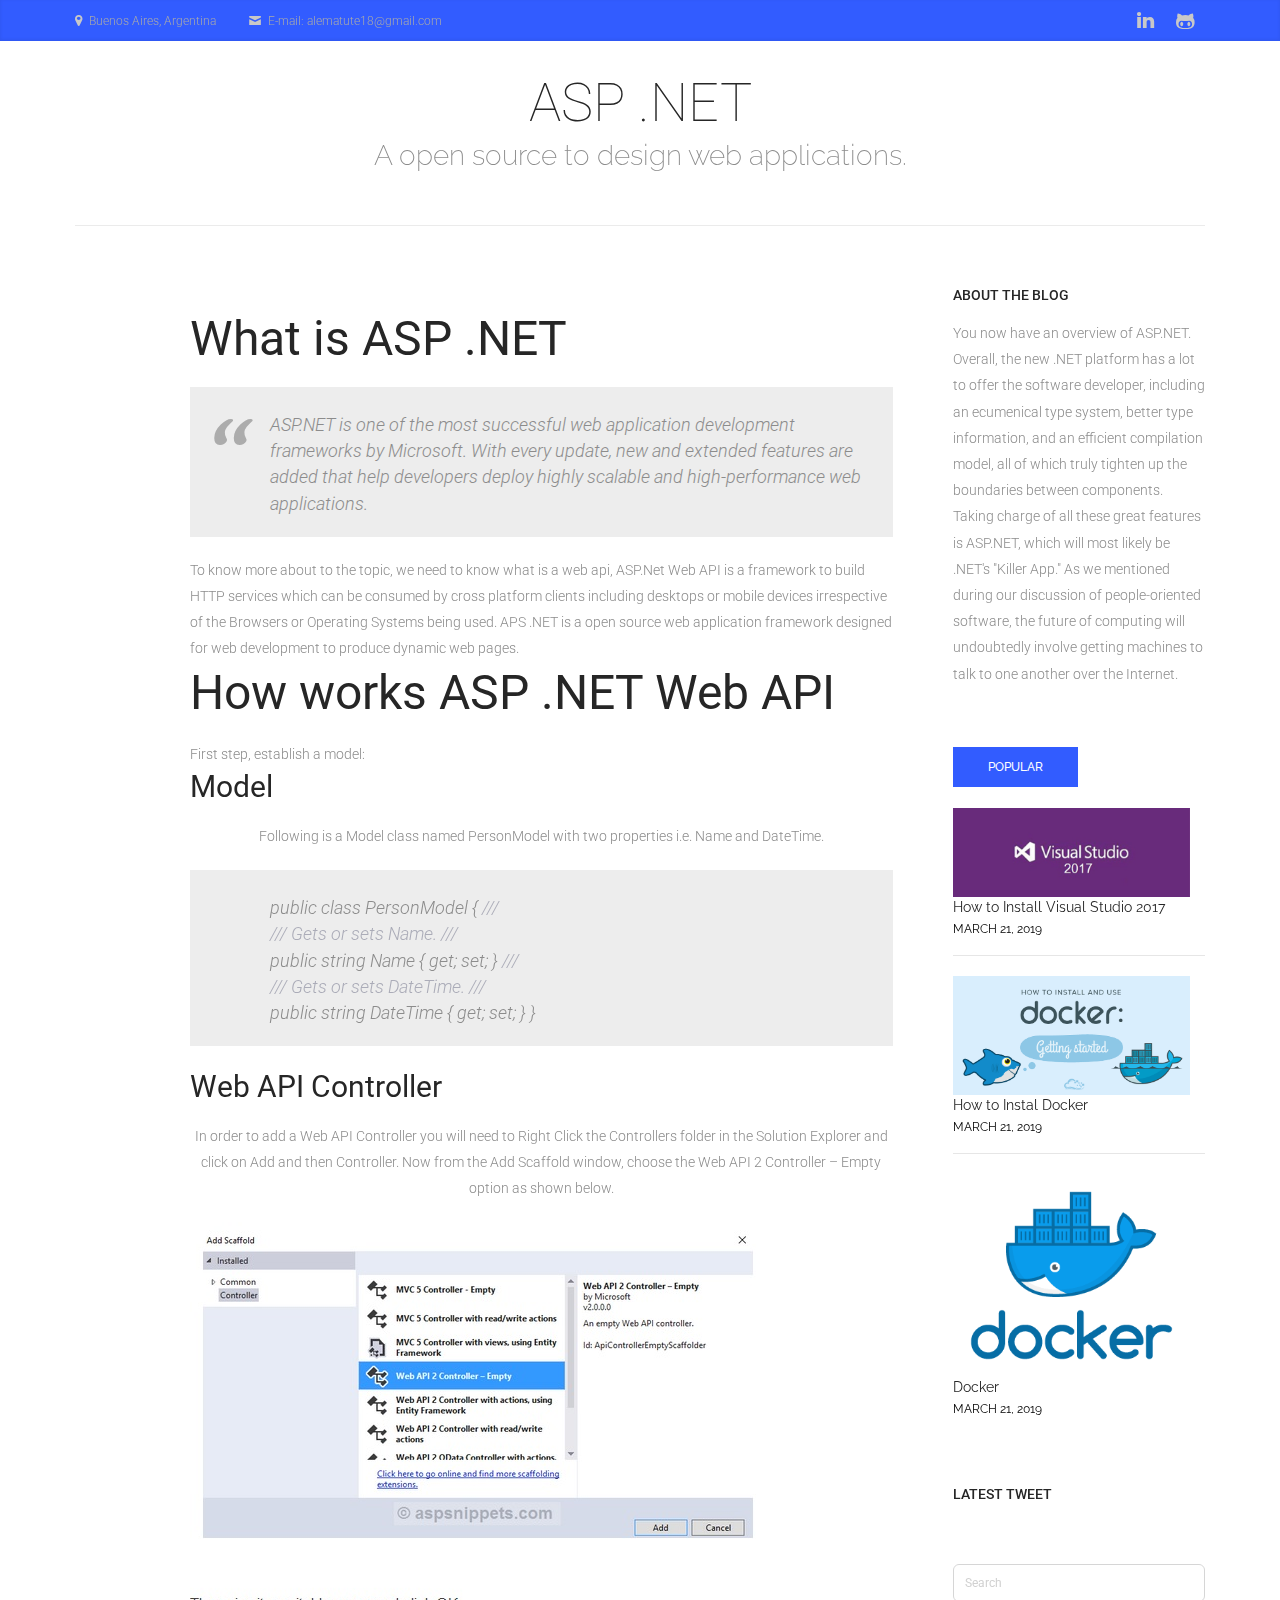
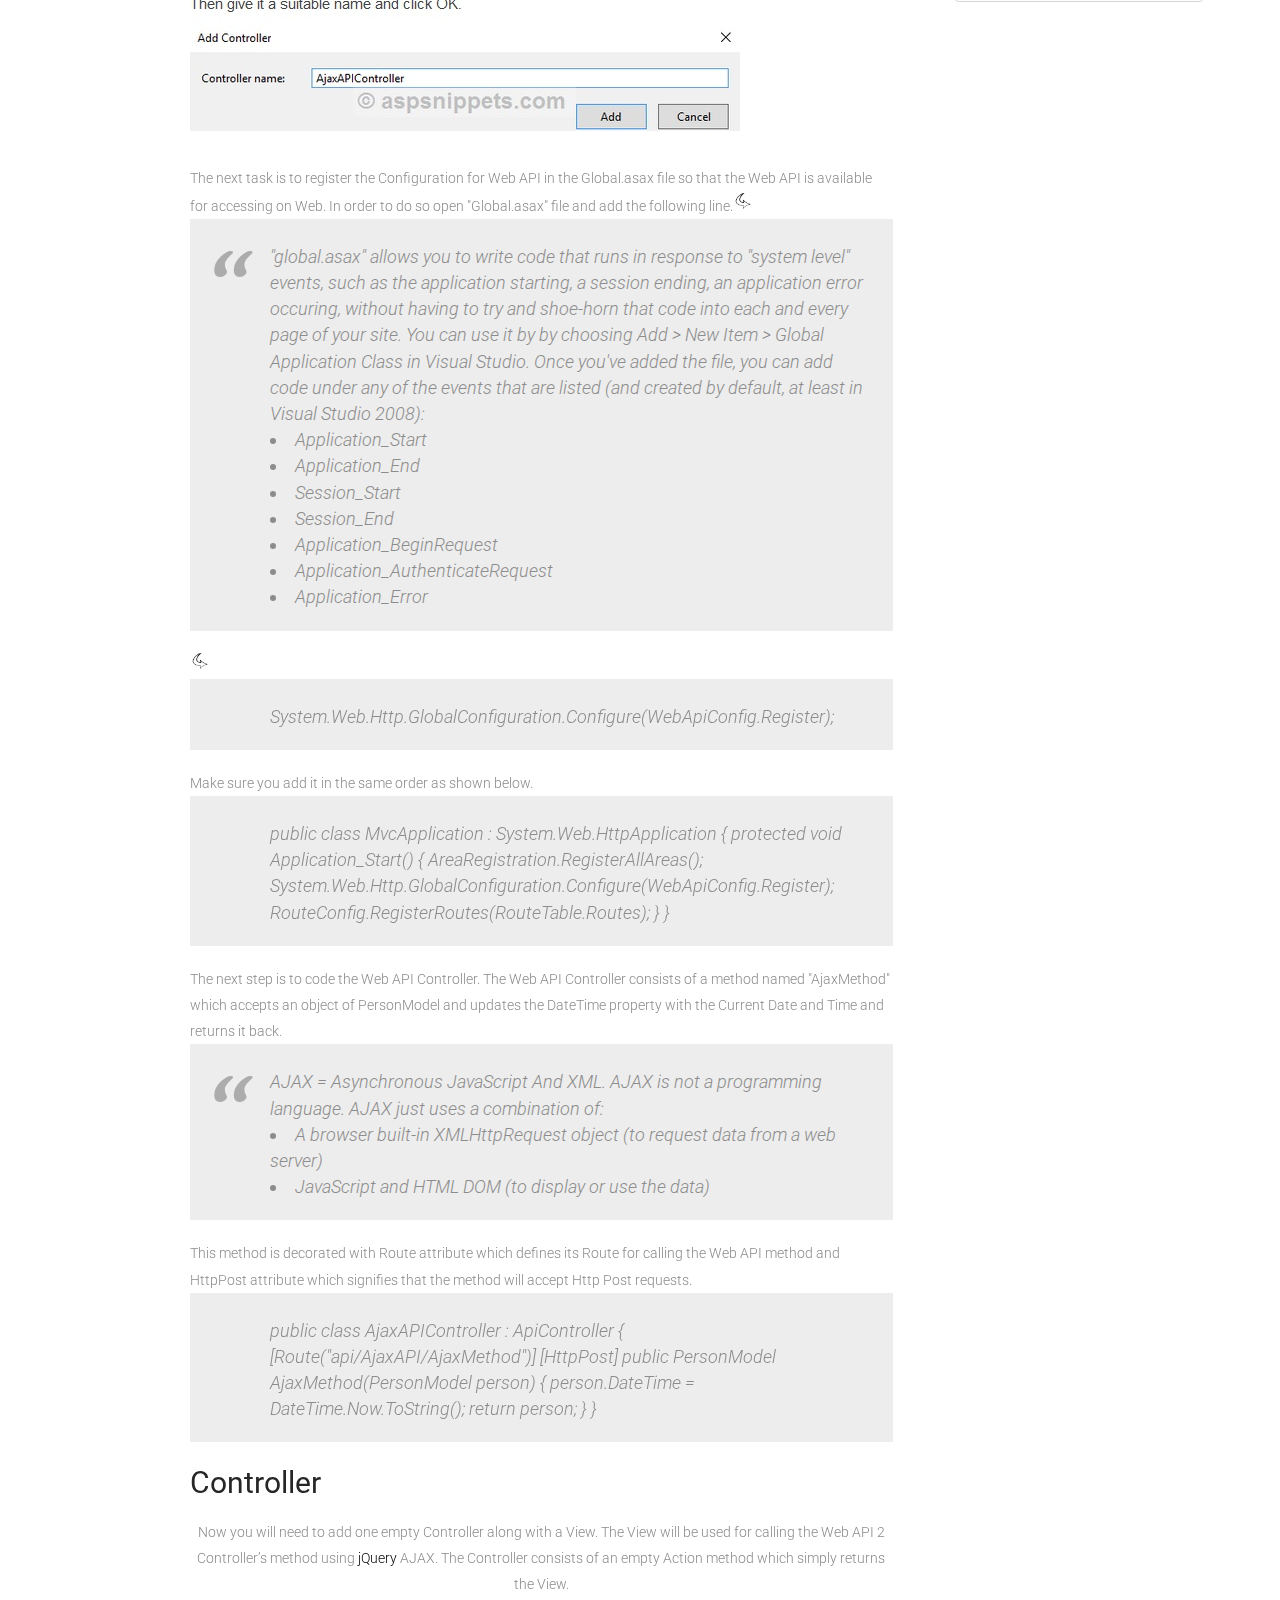
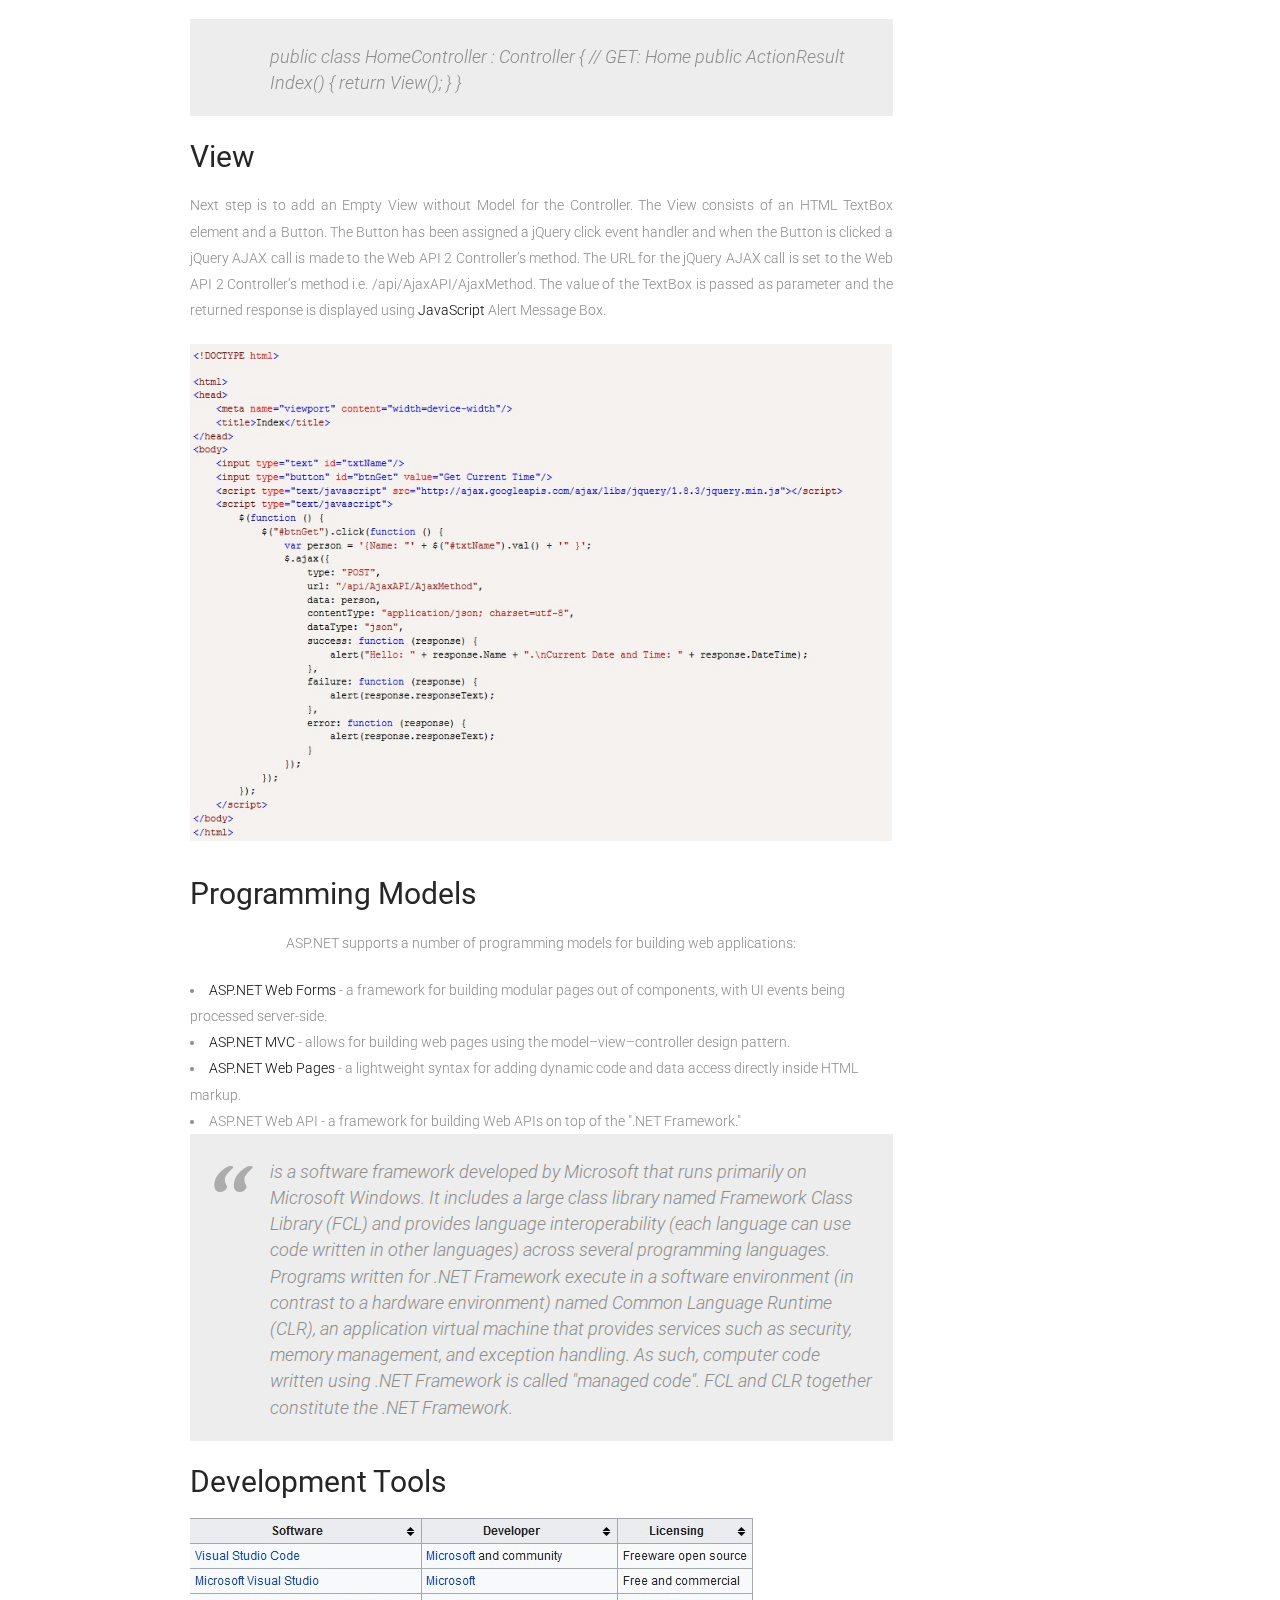
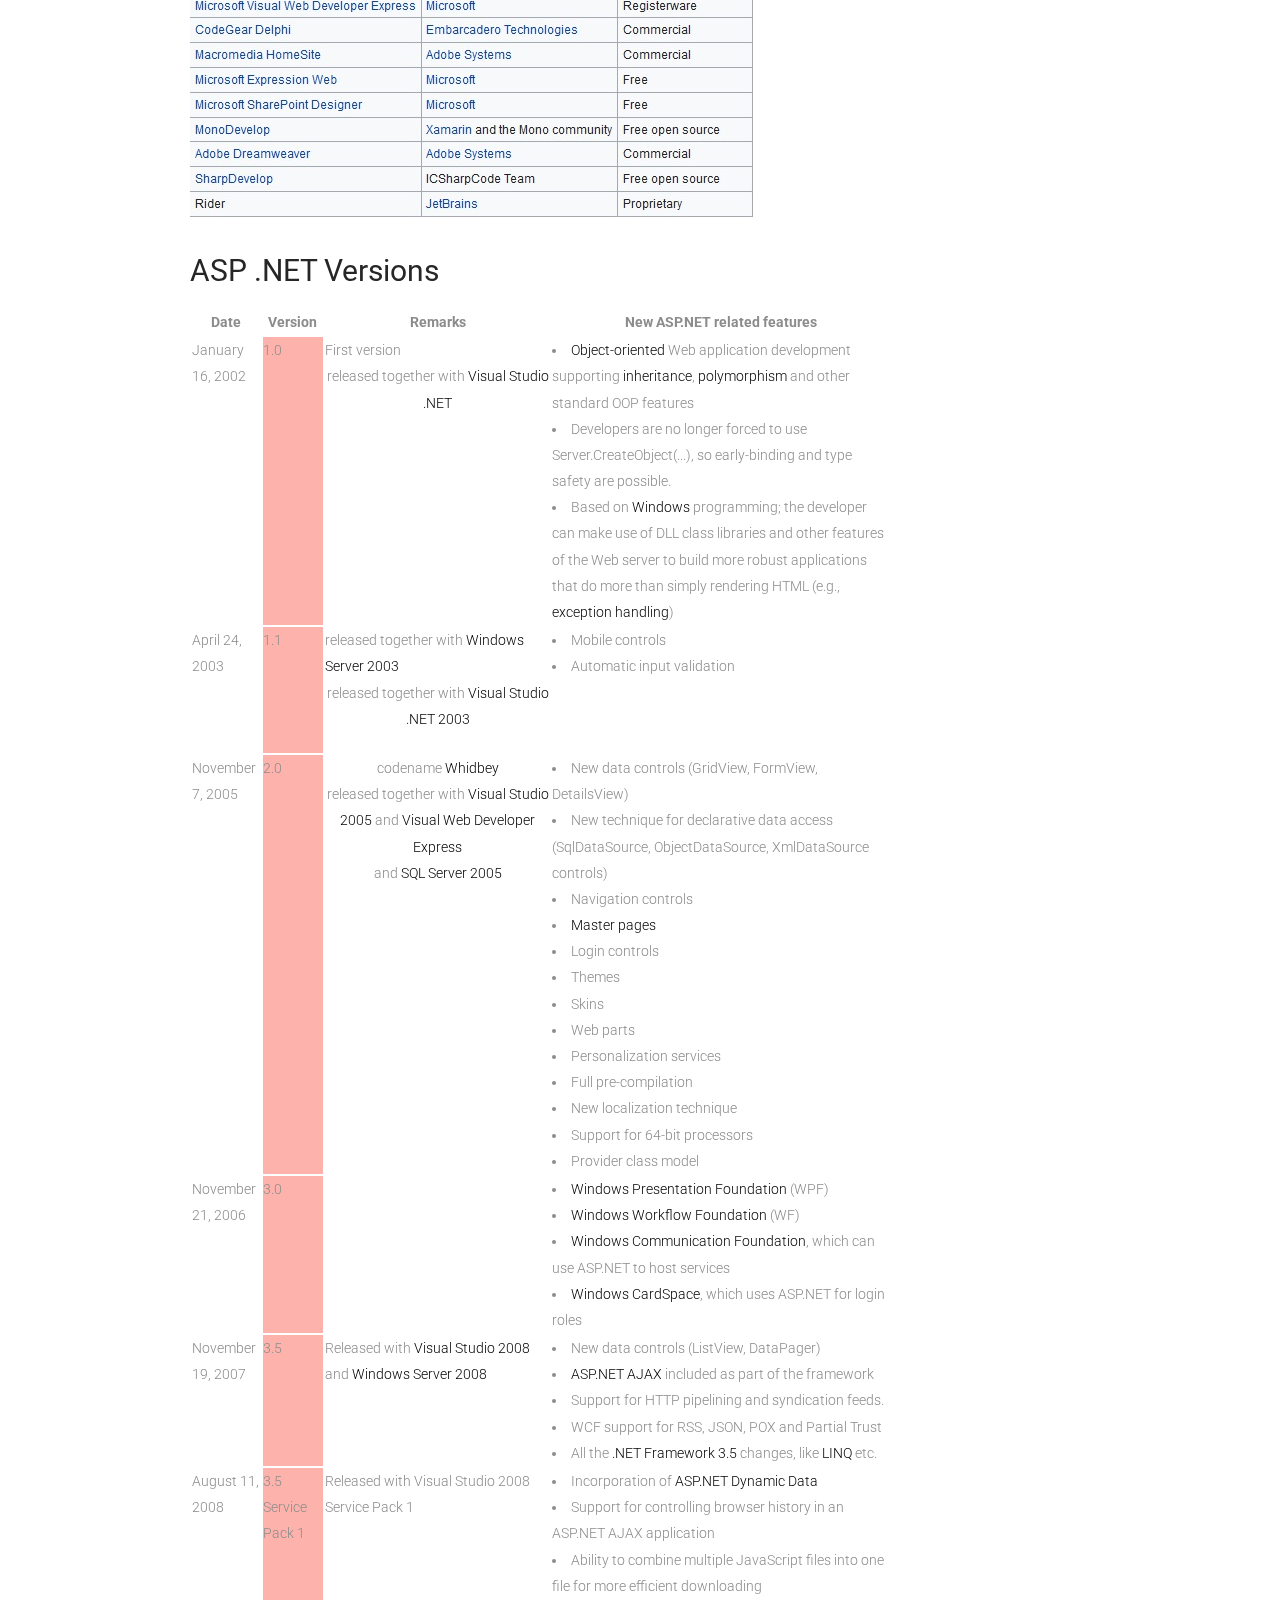
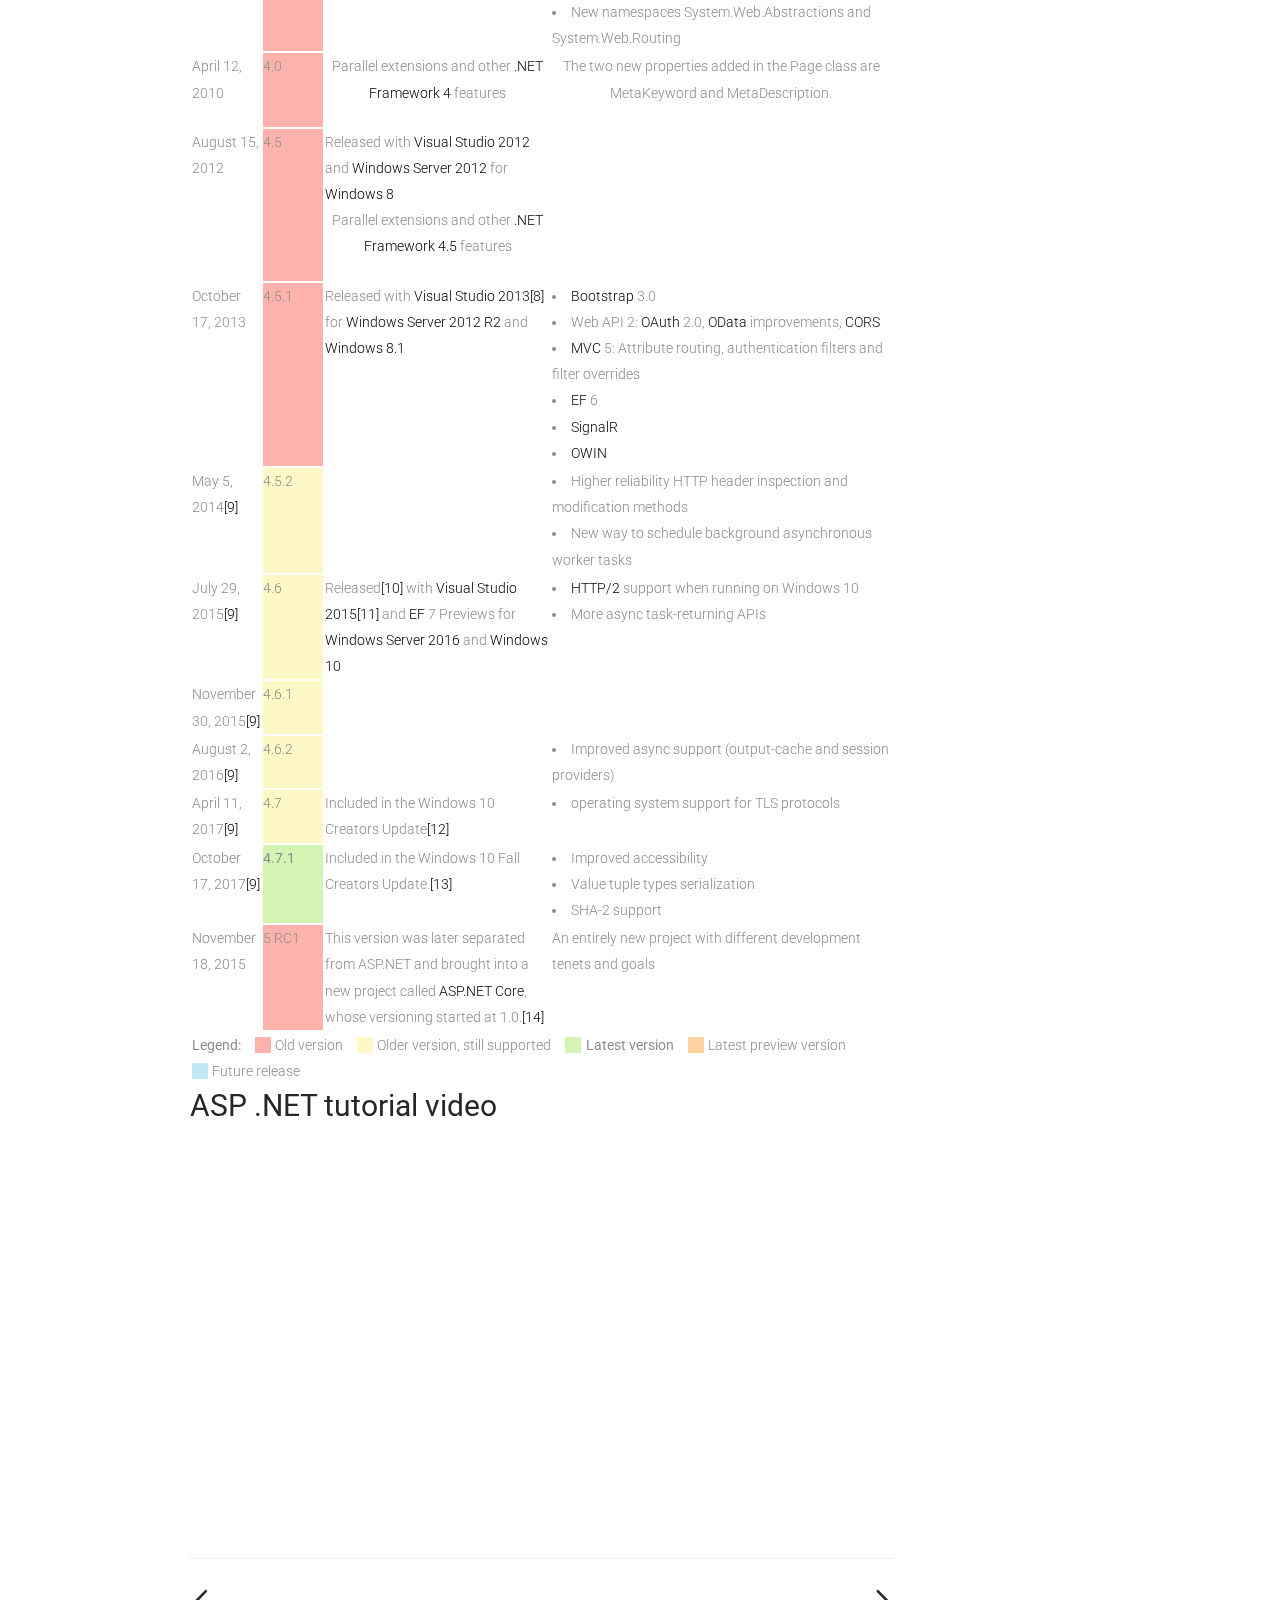
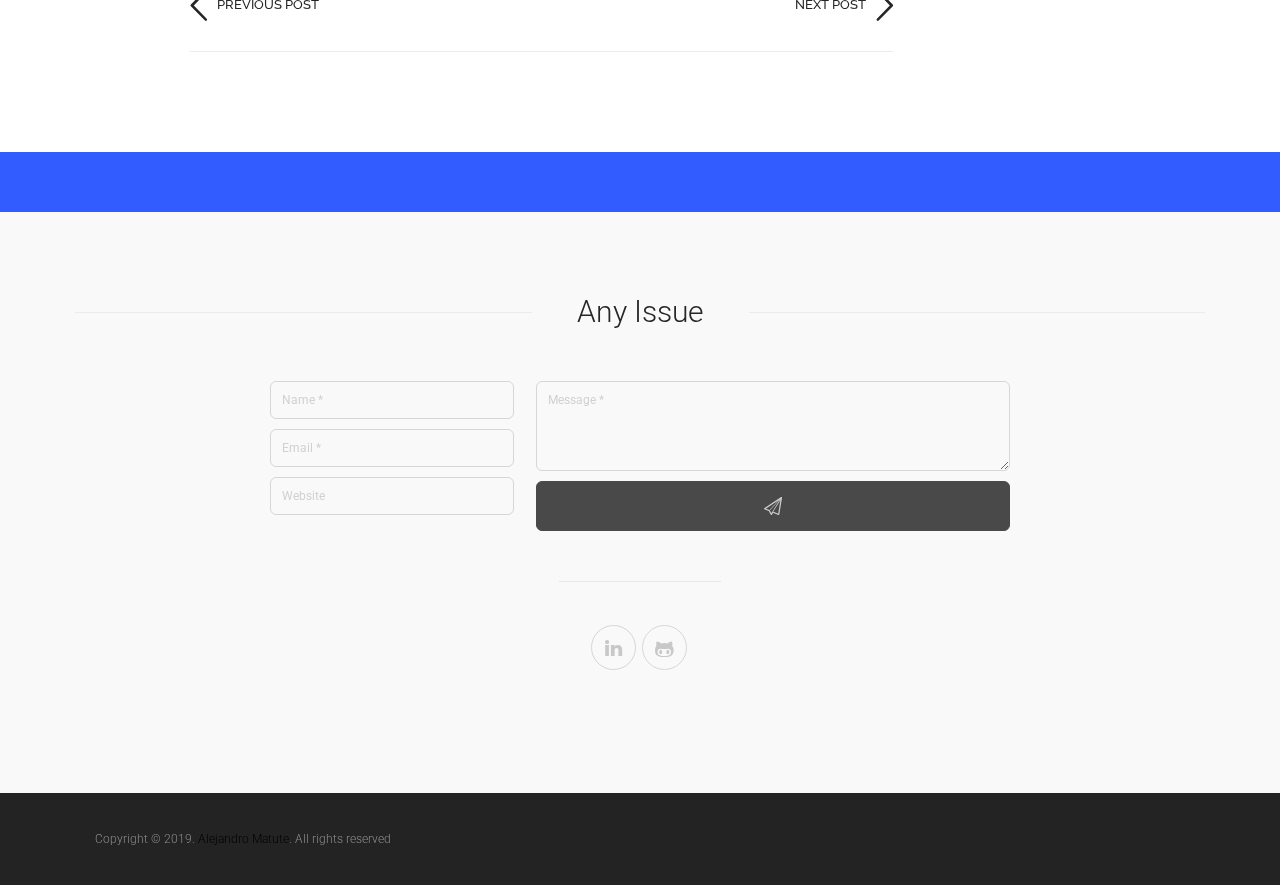
==== commit f0cfe4bd: "index page" ====
--- a/blog-single-1.html
+++ b/blog-single-1.html
@@ -664,7 +664,7 @@
 					<div class="reading-box">
 						
 						<div class="col-box-8">
-							<h3>Awesome Combination of Quality, Speed and Nice Looking Design</h3>
+							<h3></h3>
 						</div>
 						
 						
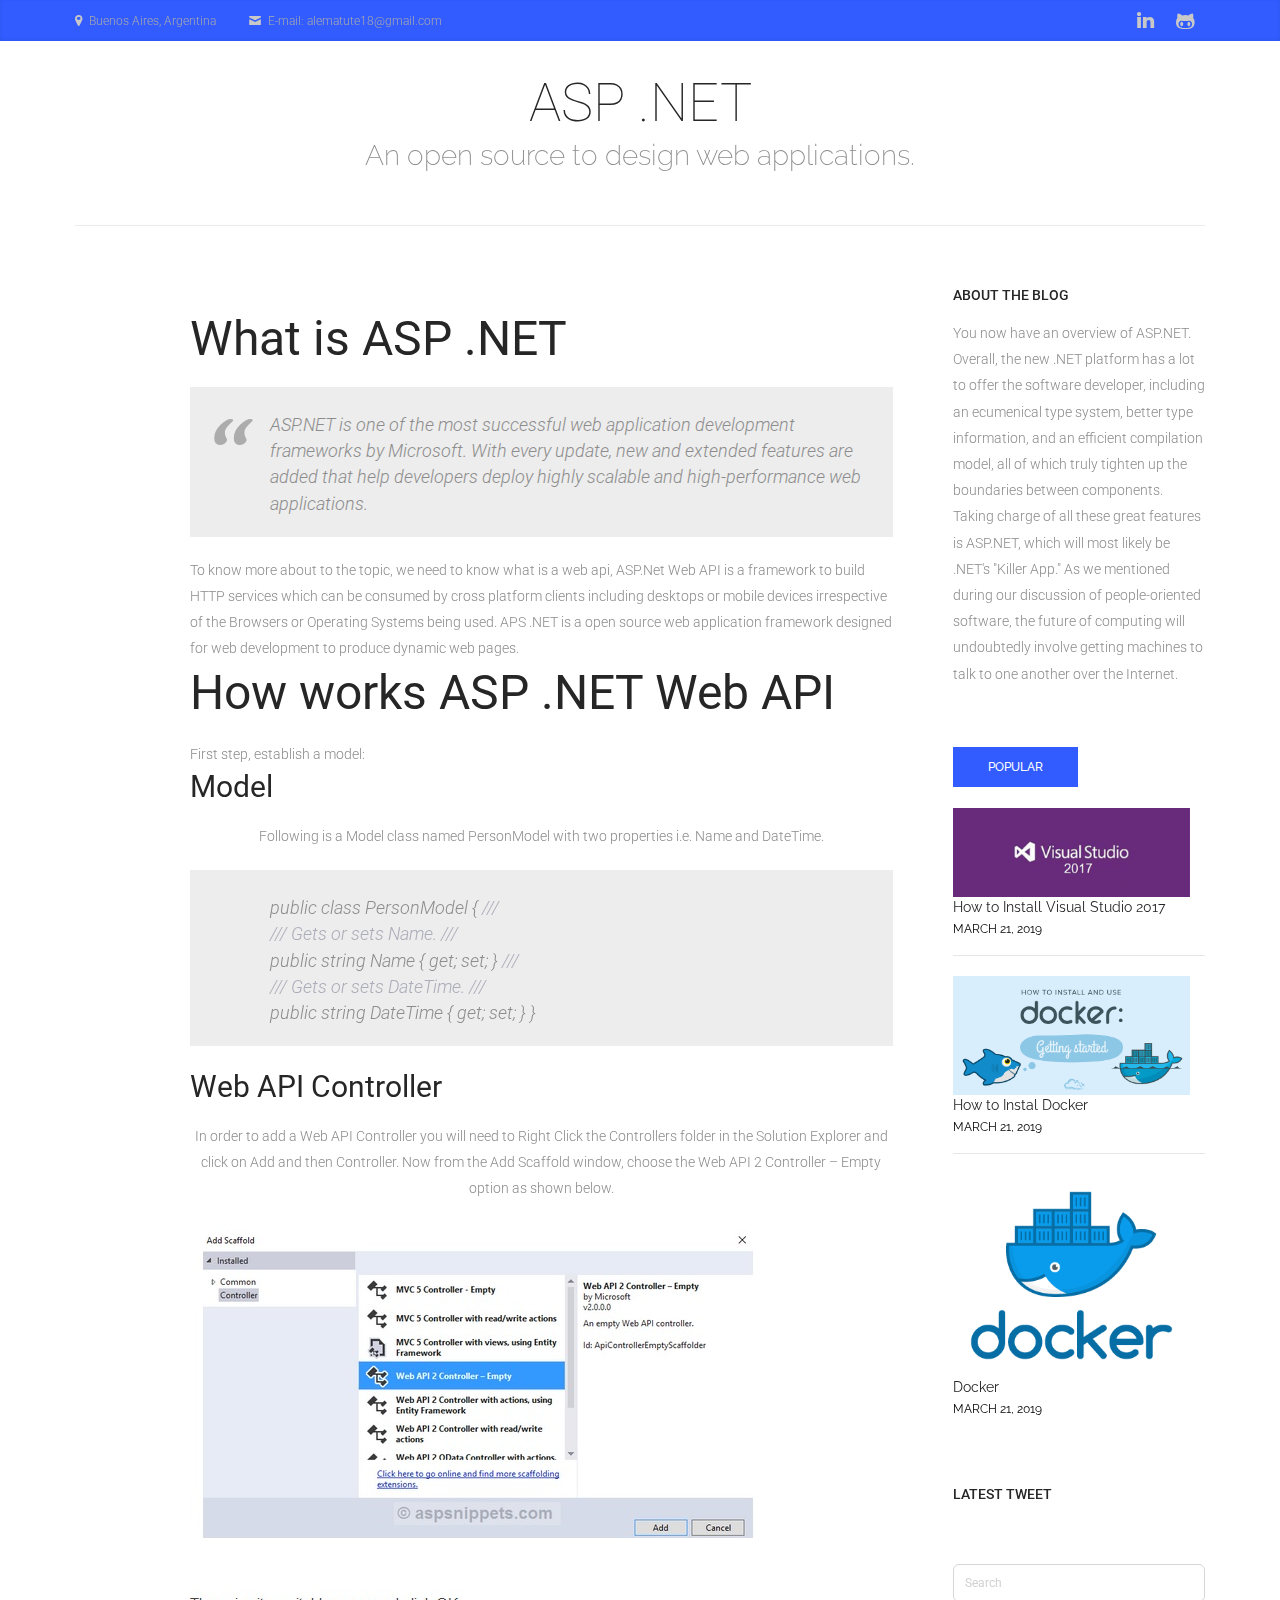
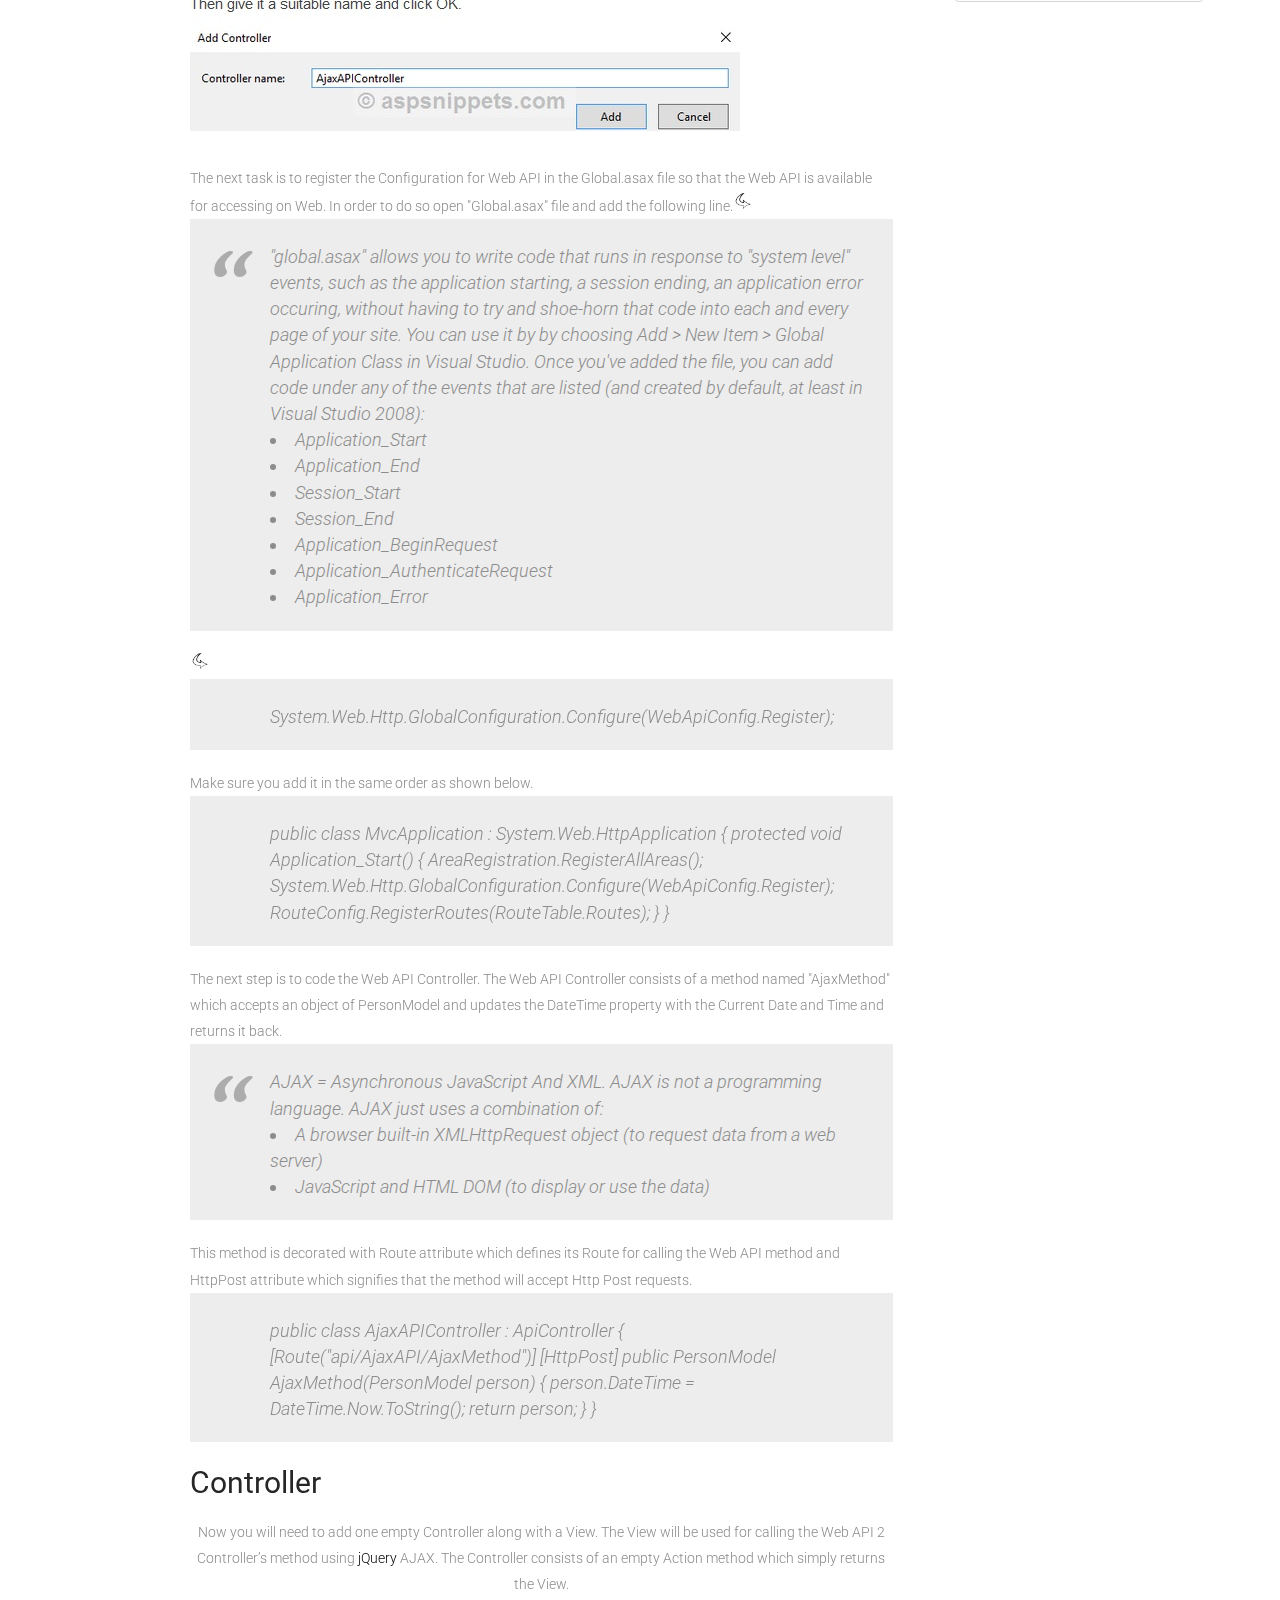
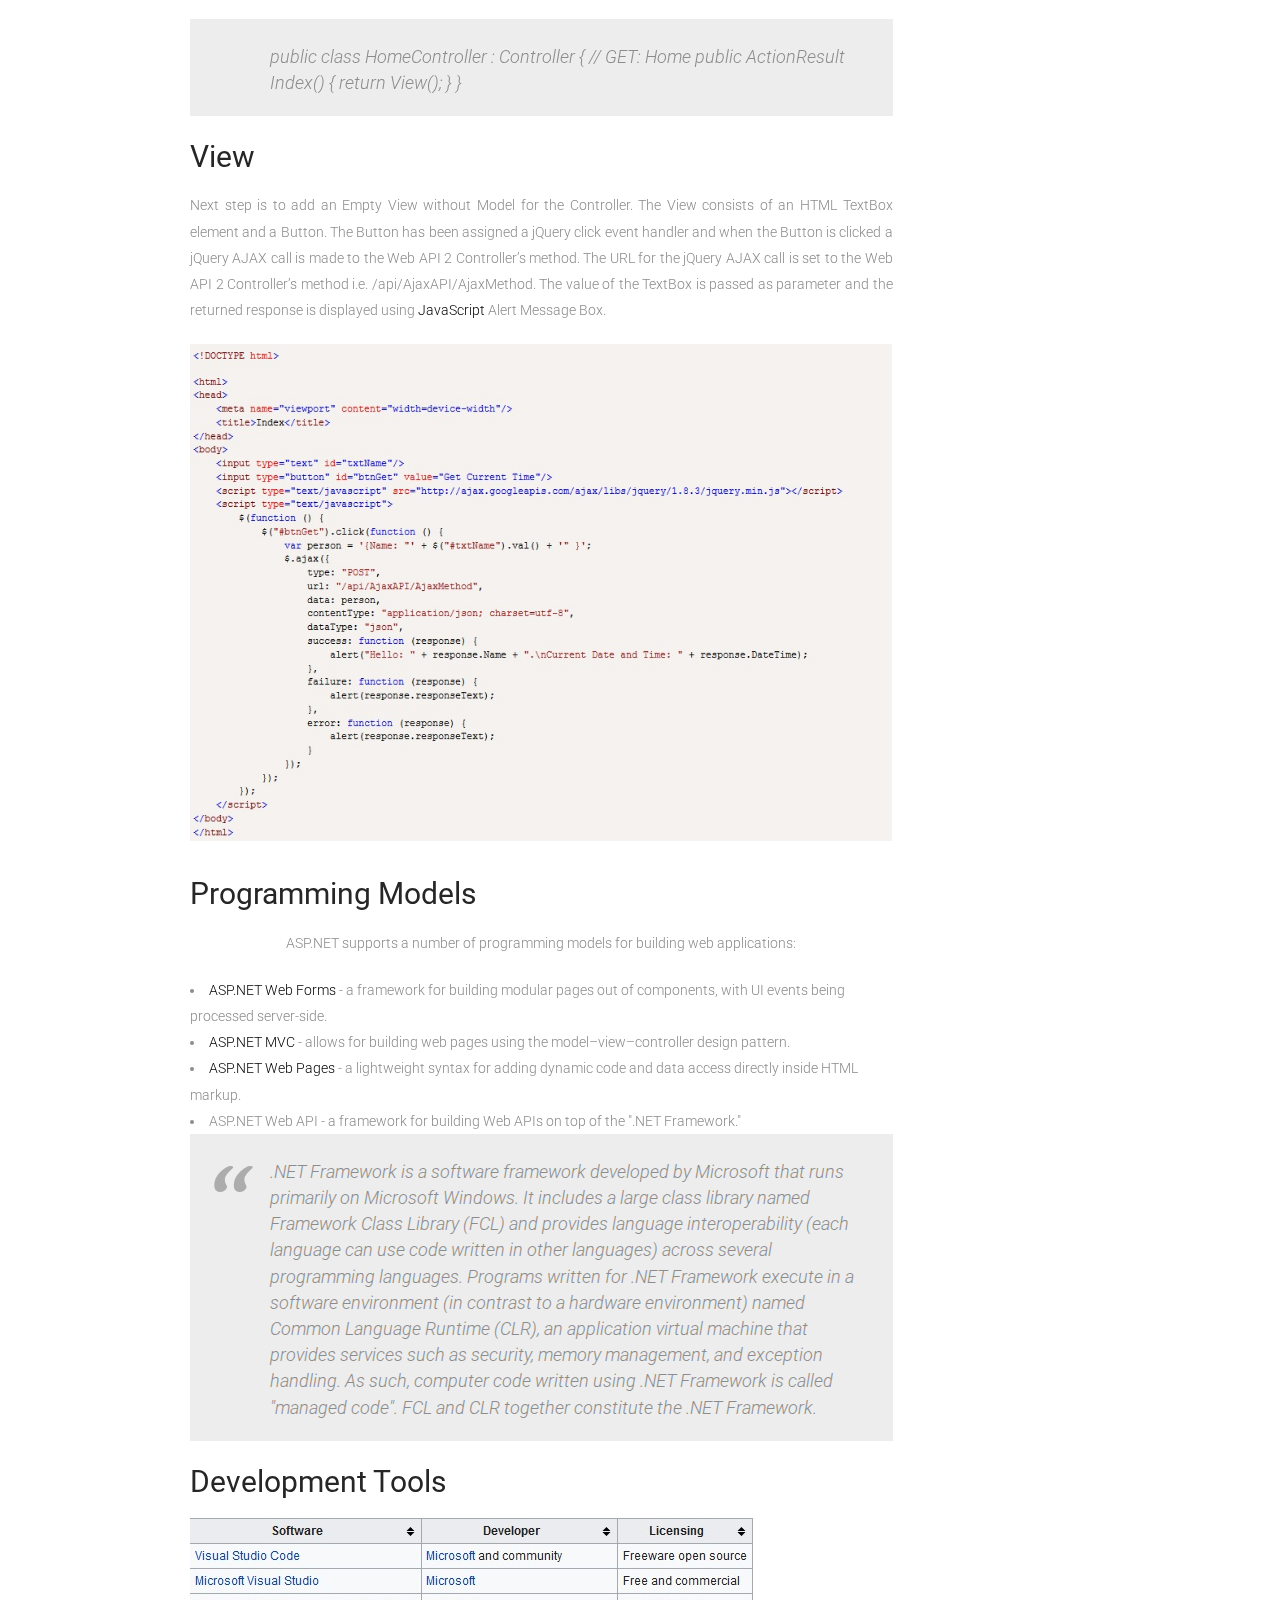
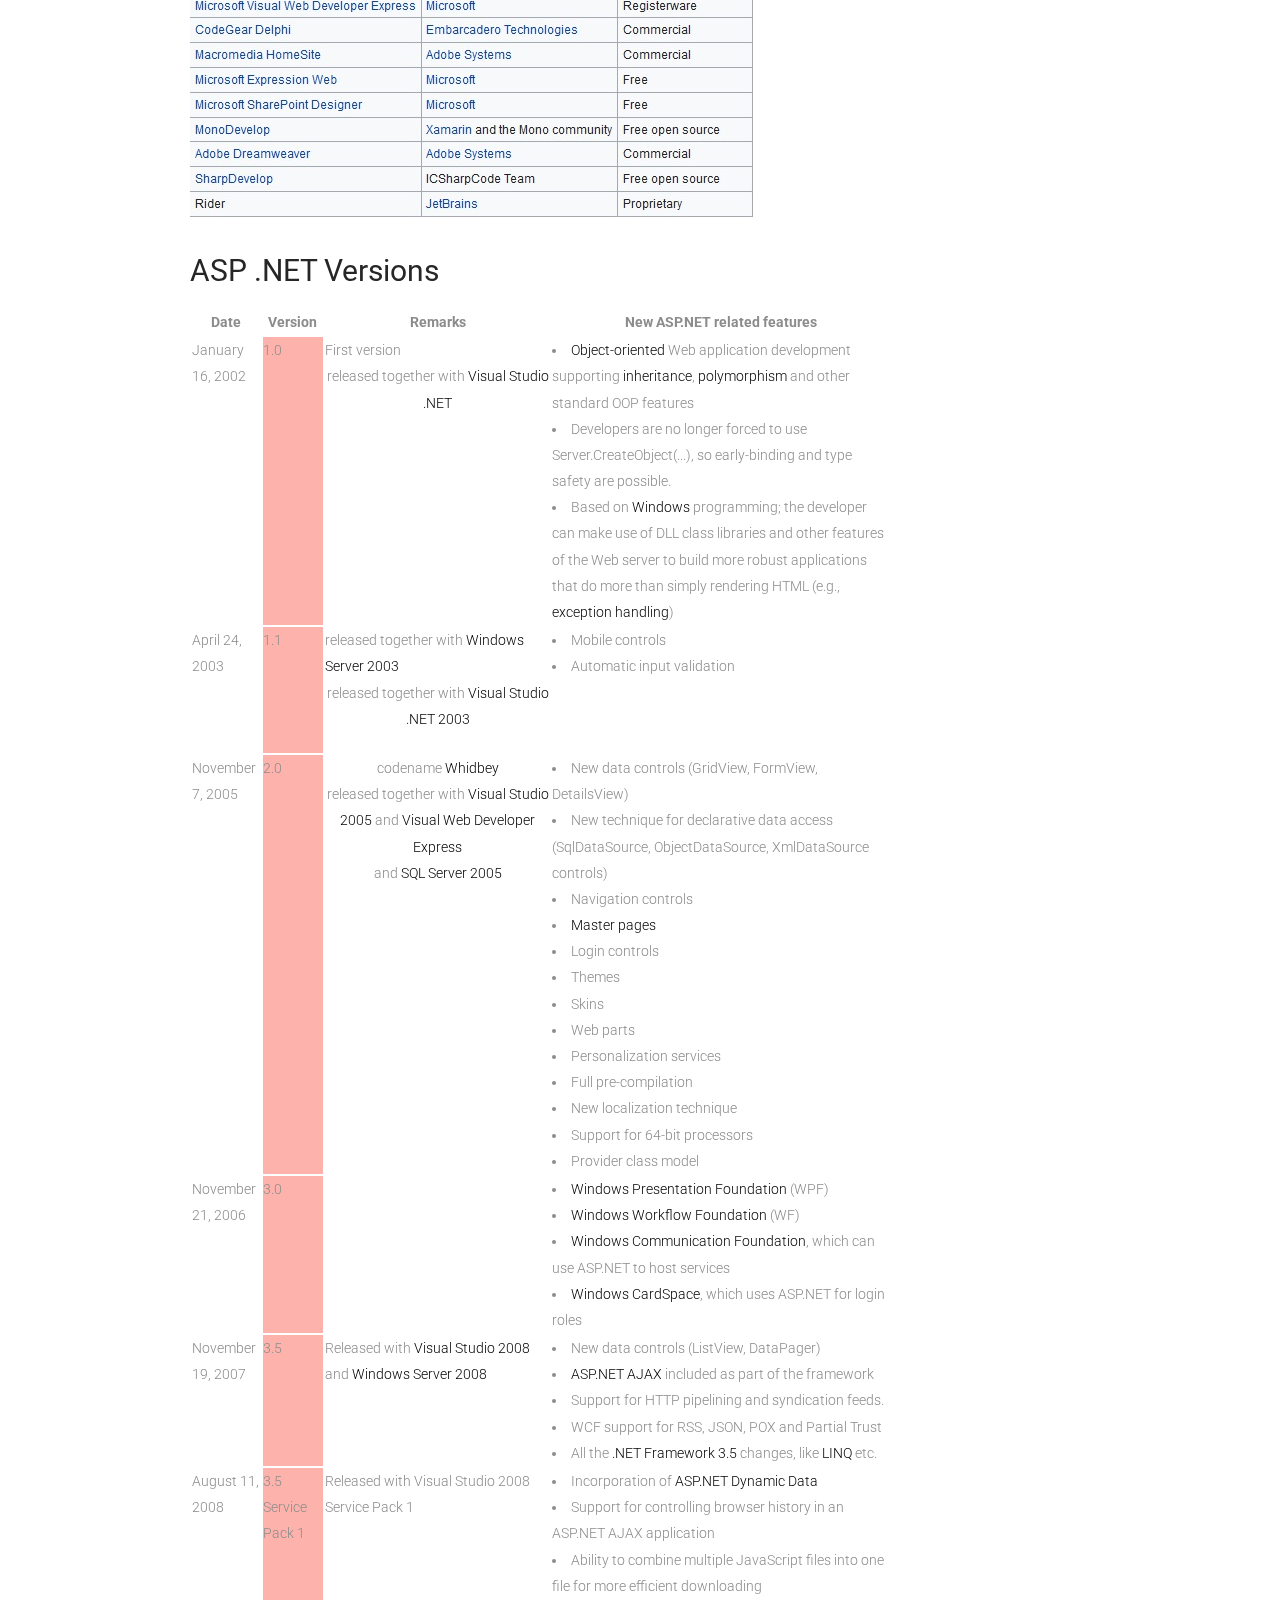
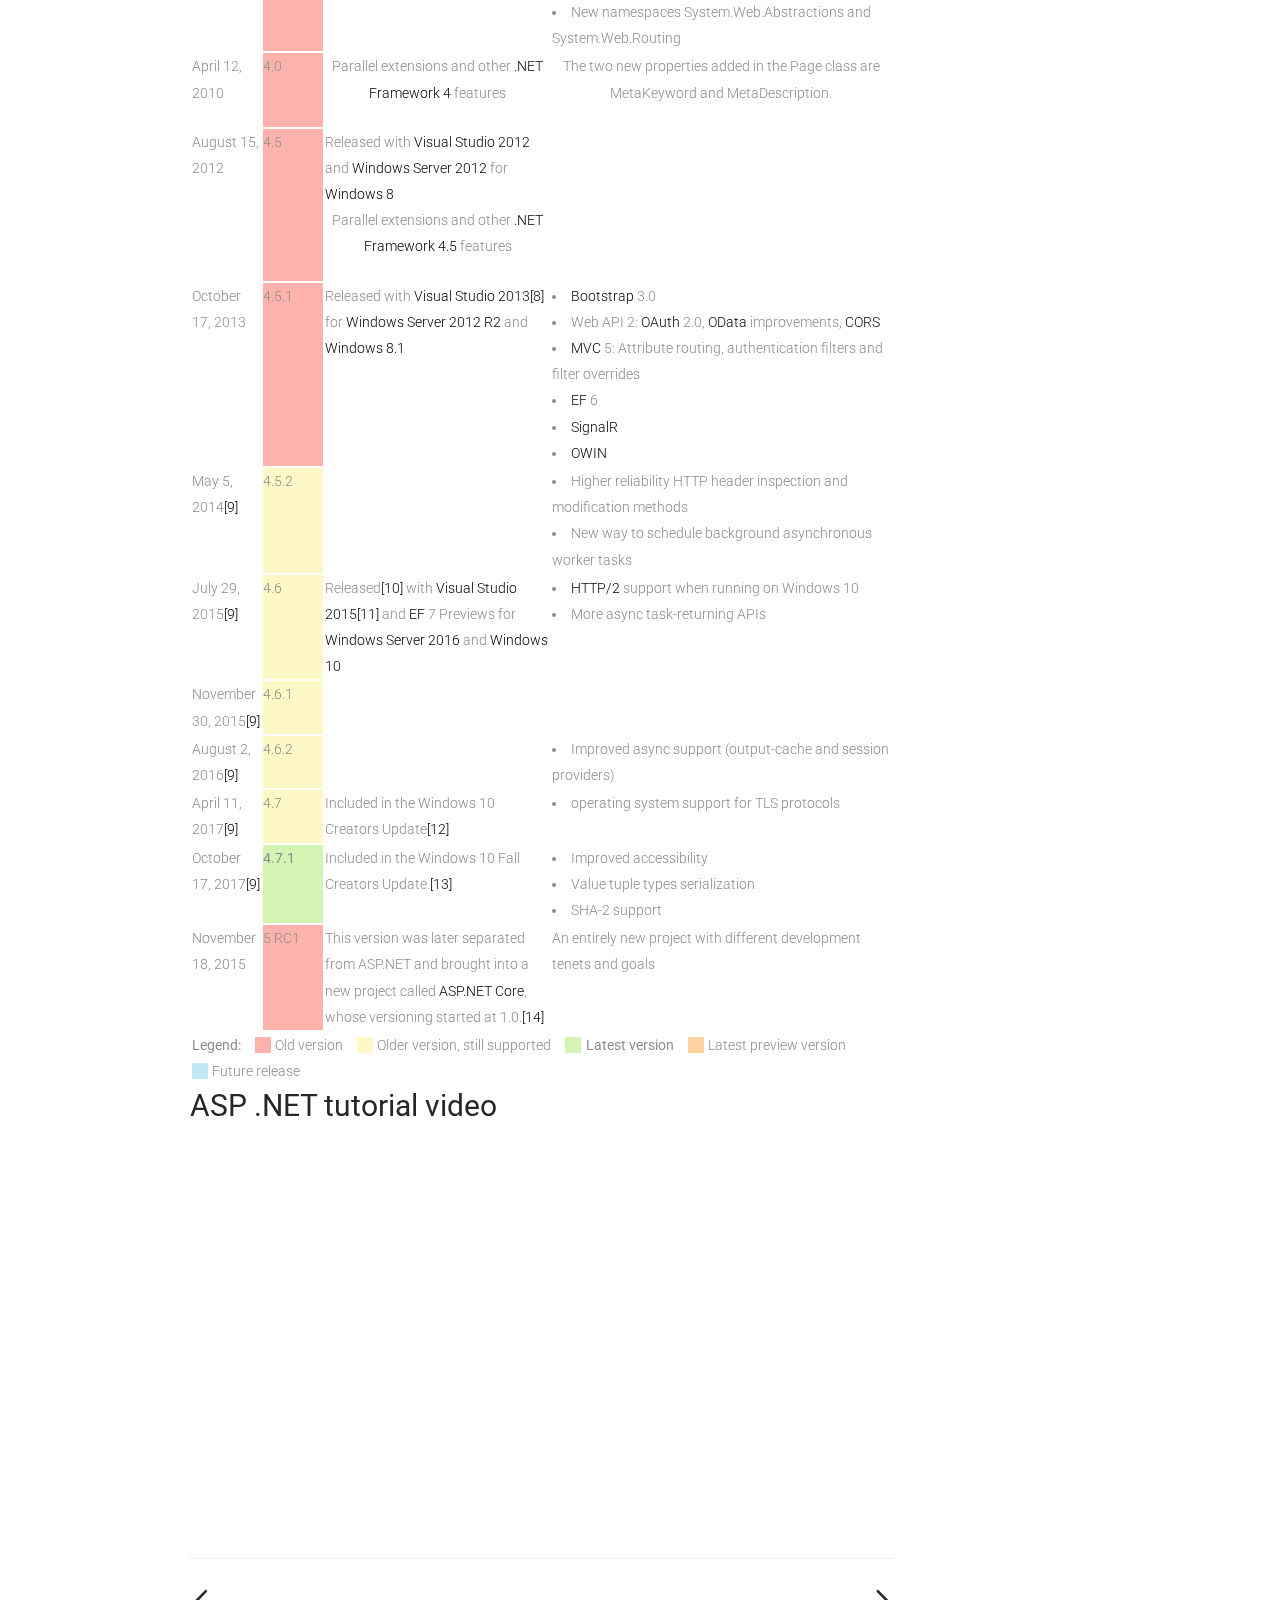
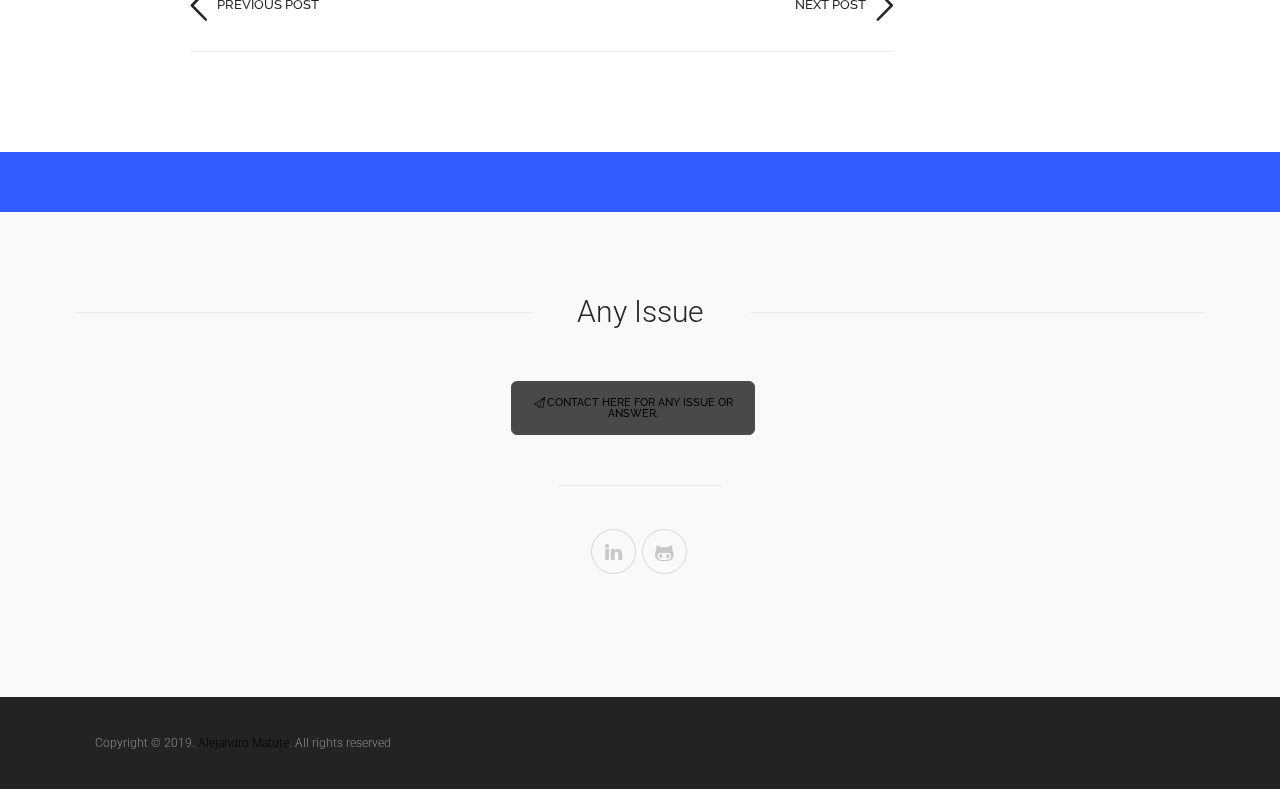
==== commit 542596cd: "second page and index" ====
--- a/blog-single-1.html
+++ b/blog-single-1.html
@@ -110,7 +110,7 @@
 				<div class="col-xs-12">
 					<header class="page-header">
 						<h1>ASP .NET</h1>
-						<h2>A open source to design web applications.</h2>
+						<h2>An open source to design web applications.</h2>
 					</header><!--/ .page-header-->		
 				</div>
 
@@ -277,7 +277,7 @@
                                         		<li>ASP.NET Web API - a framework for building Web APIs on top of the ".NET Framework."</li>
                                         	</ul>
                                         	<blockquote class="type-1 quote-text">
-                                        		is a software framework developed by Microsoft that runs primarily on Microsoft Windows. It includes a large class library named Framework Class Library (FCL) and provides language interoperability (each language can use code written in other languages) across several programming languages. Programs written for .NET Framework execute in a software environment (in contrast to a hardware environment) named Common Language Runtime (CLR), an application virtual machine that provides services such as security, memory management, and exception handling. As such, computer code written using .NET Framework is called "managed code". FCL and CLR together constitute the .NET Framework.
+                                        		.NET Framework is a software framework developed by Microsoft that runs primarily on Microsoft Windows. It includes a large class library named Framework Class Library (FCL) and provides language interoperability (each language can use code written in other languages) across several programming languages. Programs written for .NET Framework execute in a software environment (in contrast to a hardware environment) named Common Language Runtime (CLR), an application virtual machine that provides services such as security, memory management, and exception handling. As such, computer code written using .NET Framework is called "managed code". FCL and CLR together constitute the .NET Framework.
                                         	</blockquote>
                                         </p>
                                         <h2>Development Tools</h2>
@@ -512,8 +512,8 @@
 								
 								
 								<div class="single-post-nav clearfix">
-									<a title="Previous post" class="prev" href="#">Previous Post</a>
-									<a title="Next post" class="next" href="#">Next Post</a>
+									<a title="Previous post" class="prev" href="blog-single-2.html">Previous Post</a>
+									<a title="Next post" class="next" href="blog-single-4.html">Next Post</a>
 								</div><!--/ .single-post-nav-->		
 
 							</div><!--/ .entry-body-->
@@ -569,7 +569,7 @@
 
 											<div class="post-holder">
 												<h6 class="entry-title">
-													<a href="blog-single-2.html" target="_blank">How to Install Visual Studio 2017</a>
+													<a href="blog-single-4.html" target="_blank">How to Install Visual Studio 2017</a>
 												</h6>
 												<div class="post-meta clearfix">
 													<span class="date"><a href="#">March 21, 2019</a></span>
@@ -607,7 +607,7 @@
 
 											<div class="post-holder">
 												<h6 class="entry-title">
-													<a href="blog-single-4.html" target="_blank">Docker</a>
+													<a href="blog-single-2.html" target="_blank">Docker</a>
 												</h6>
 												<div class="post-meta clearfix">
 													<span class="date"><a href="#">March 21, 2019</a></span>
@@ -699,37 +699,20 @@
 
 						
 
-						<form class="contact-form" method="post" action="/">
-
-							<div class="inputs-block">
-
-								<p class="input-block type-input">
-									<input type="text" name="name" id="name" placeholder="Name *" />
+						
+
+							<center><div class="inputs-block">
+
+								
+									<p class="input-block">
+								<a class="button default submit pull-center" href="mailto:alematute18@gmail.com" id="submit"><i class="icon-paper-plane-2"></i><span>Contact here for any issue or answer.</span></a>  
 								</p>
-
-								<p class="input-block type-input">
-									<input type="email" name="email" id="email" placeholder="Email *" />
-								</p>
-
-								<p class="input-block type-input">
-									<input type="url" name="website" id="url" placeholder="Website" />
-								</p>
-
-							</div><!--/ .inputs-block-->
-
-							<div class="textarea-block">
-
-								<p class="input-block">
-									<textarea name="message" id="message" placeholder="Message *"></textarea>	
-								</p>	
-
-								<p class="input-block">
-									<button class="button default submit" type="submit" id="submit"><i class="icon-paper-plane-2"></i></button>
-								</p>
-
-							</div><!--/ .textarea-block-->
-
-						</form><!--/ .contact-form-->
+								
+								
+
+							</div></center>
+
+						
 
 						<div class="divider"></div>
 
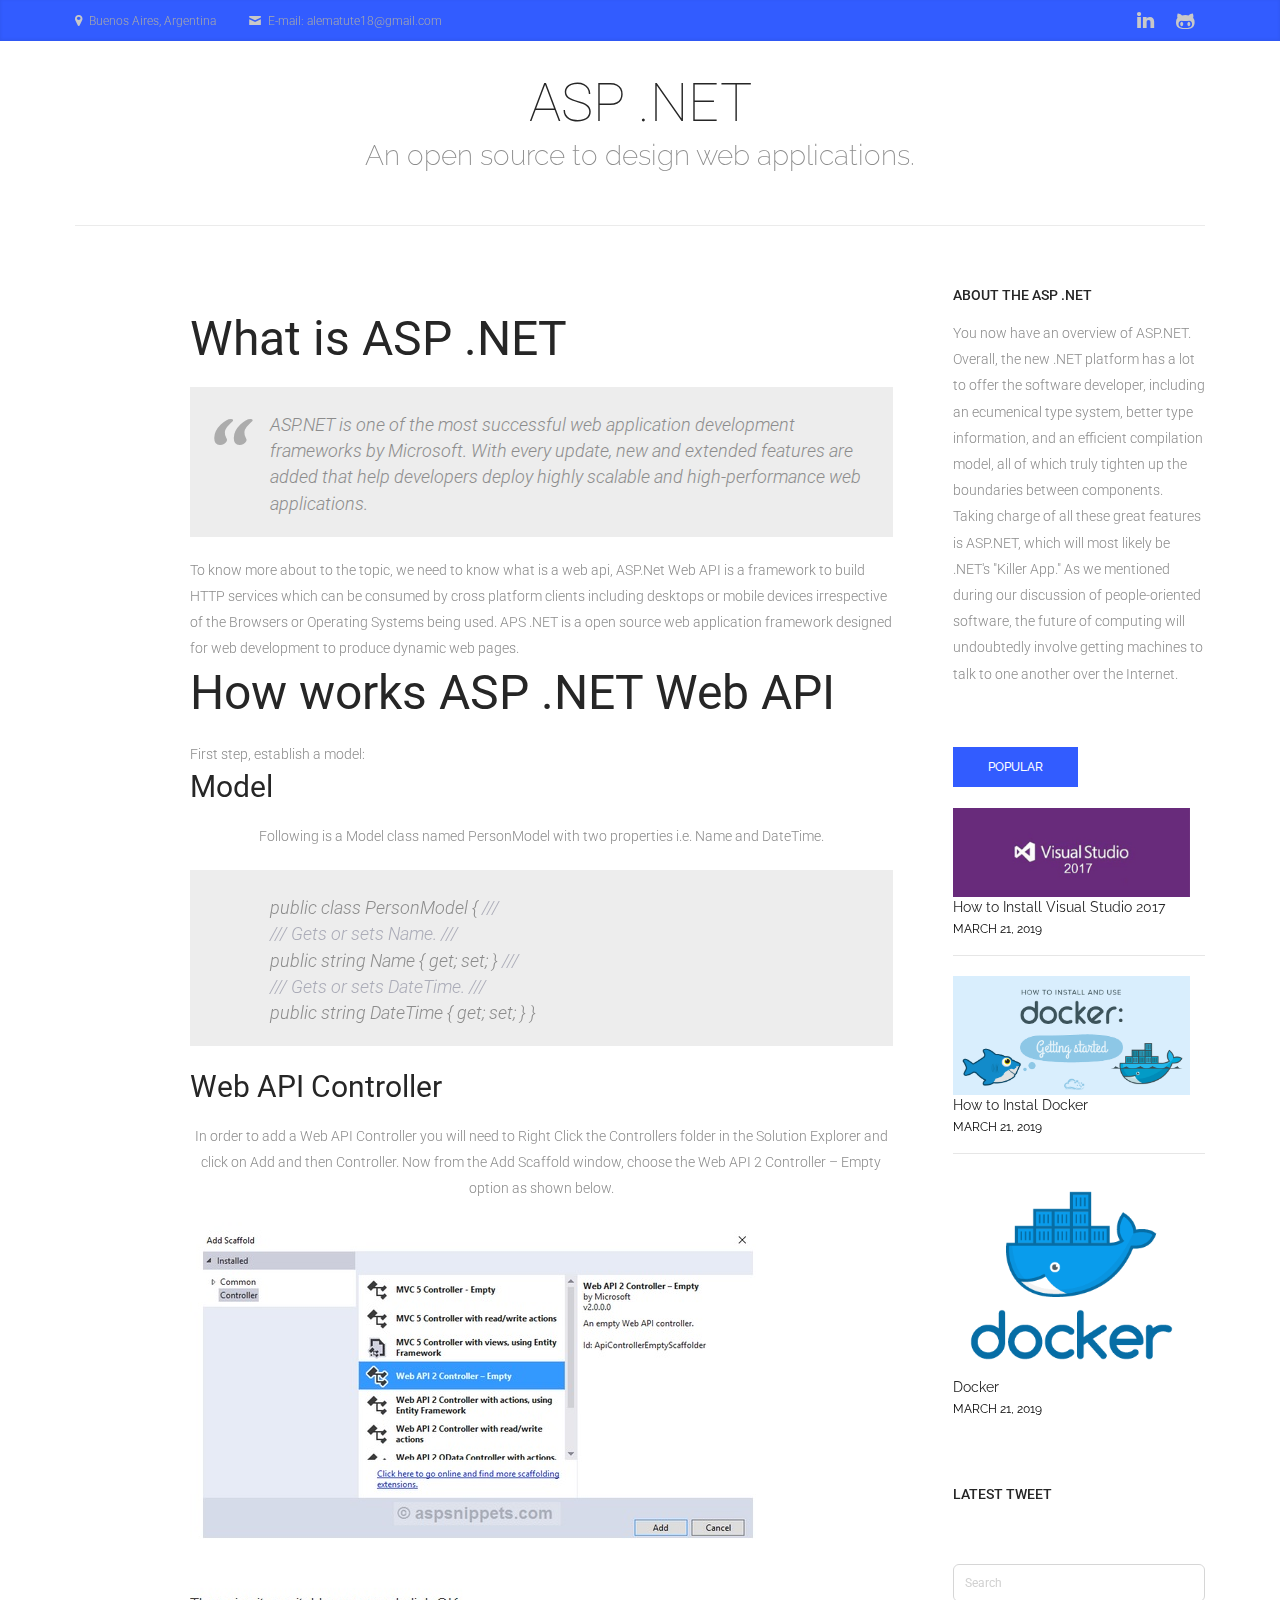
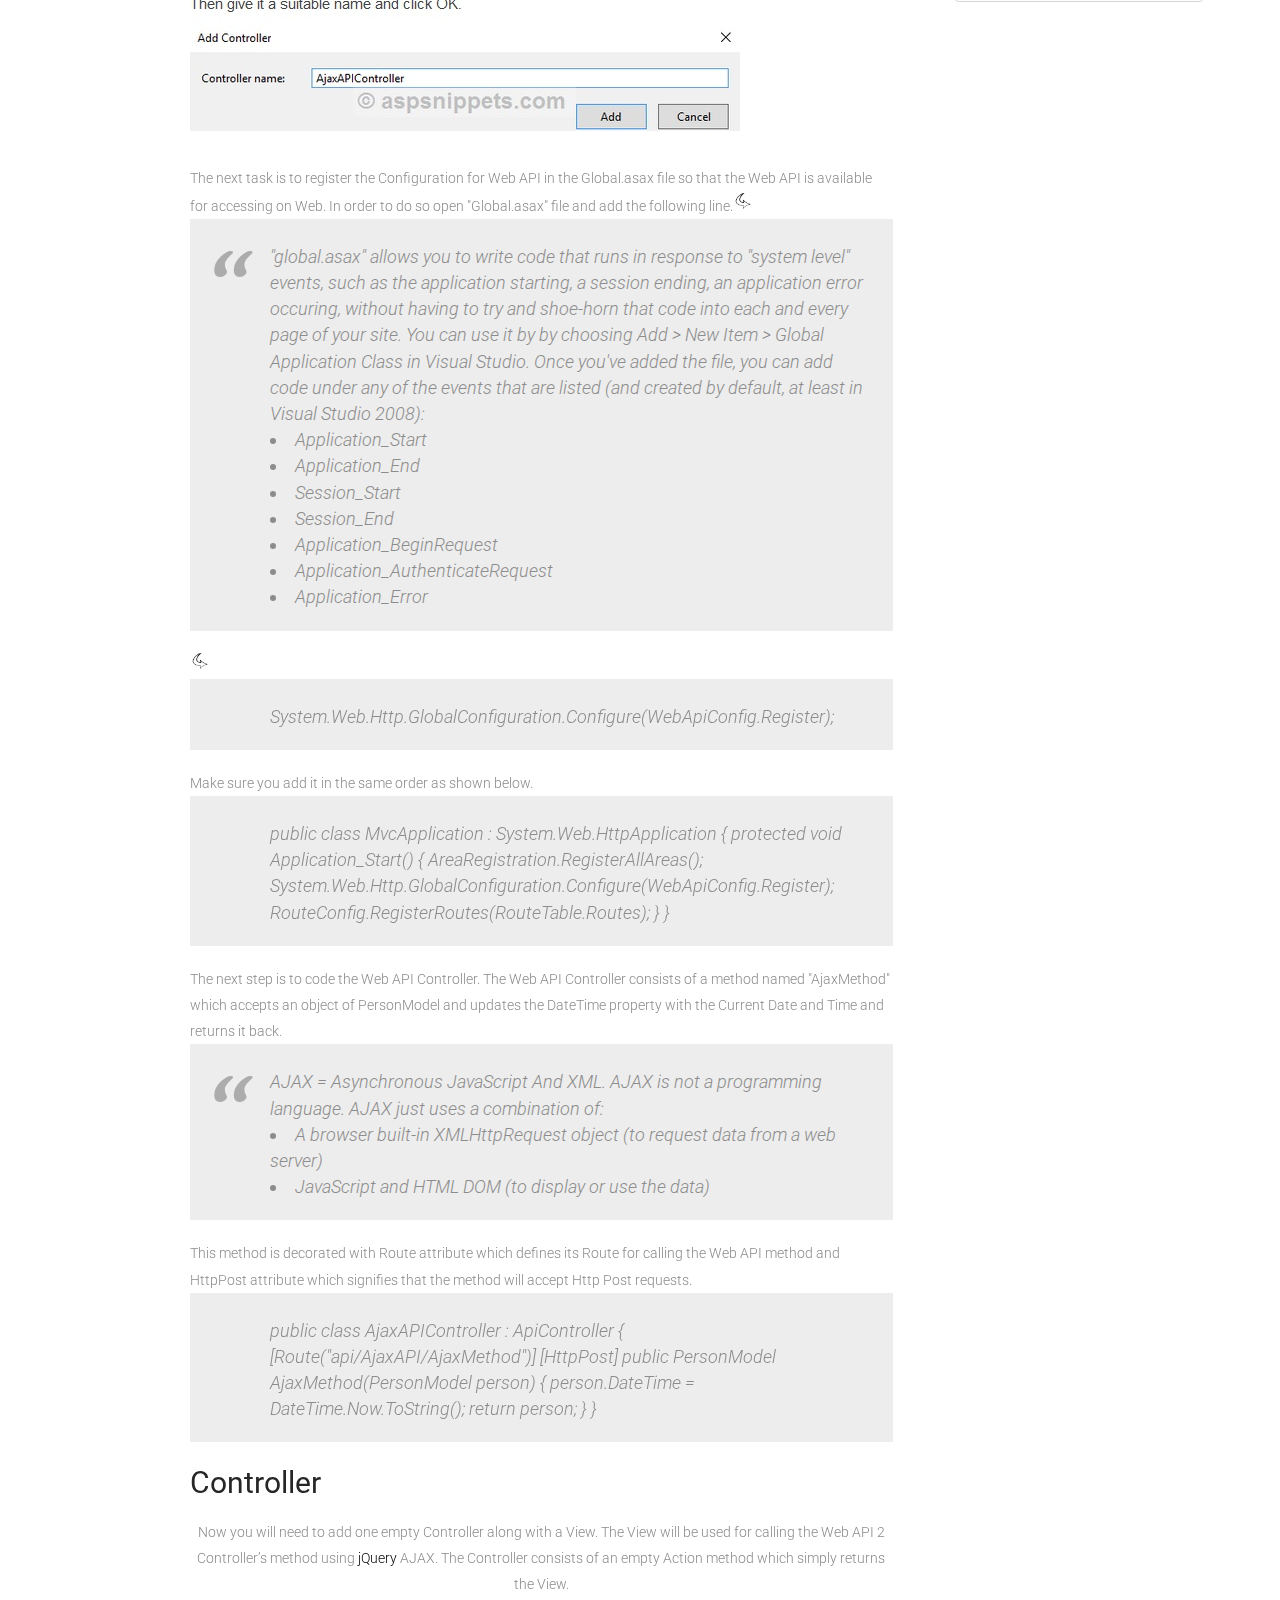
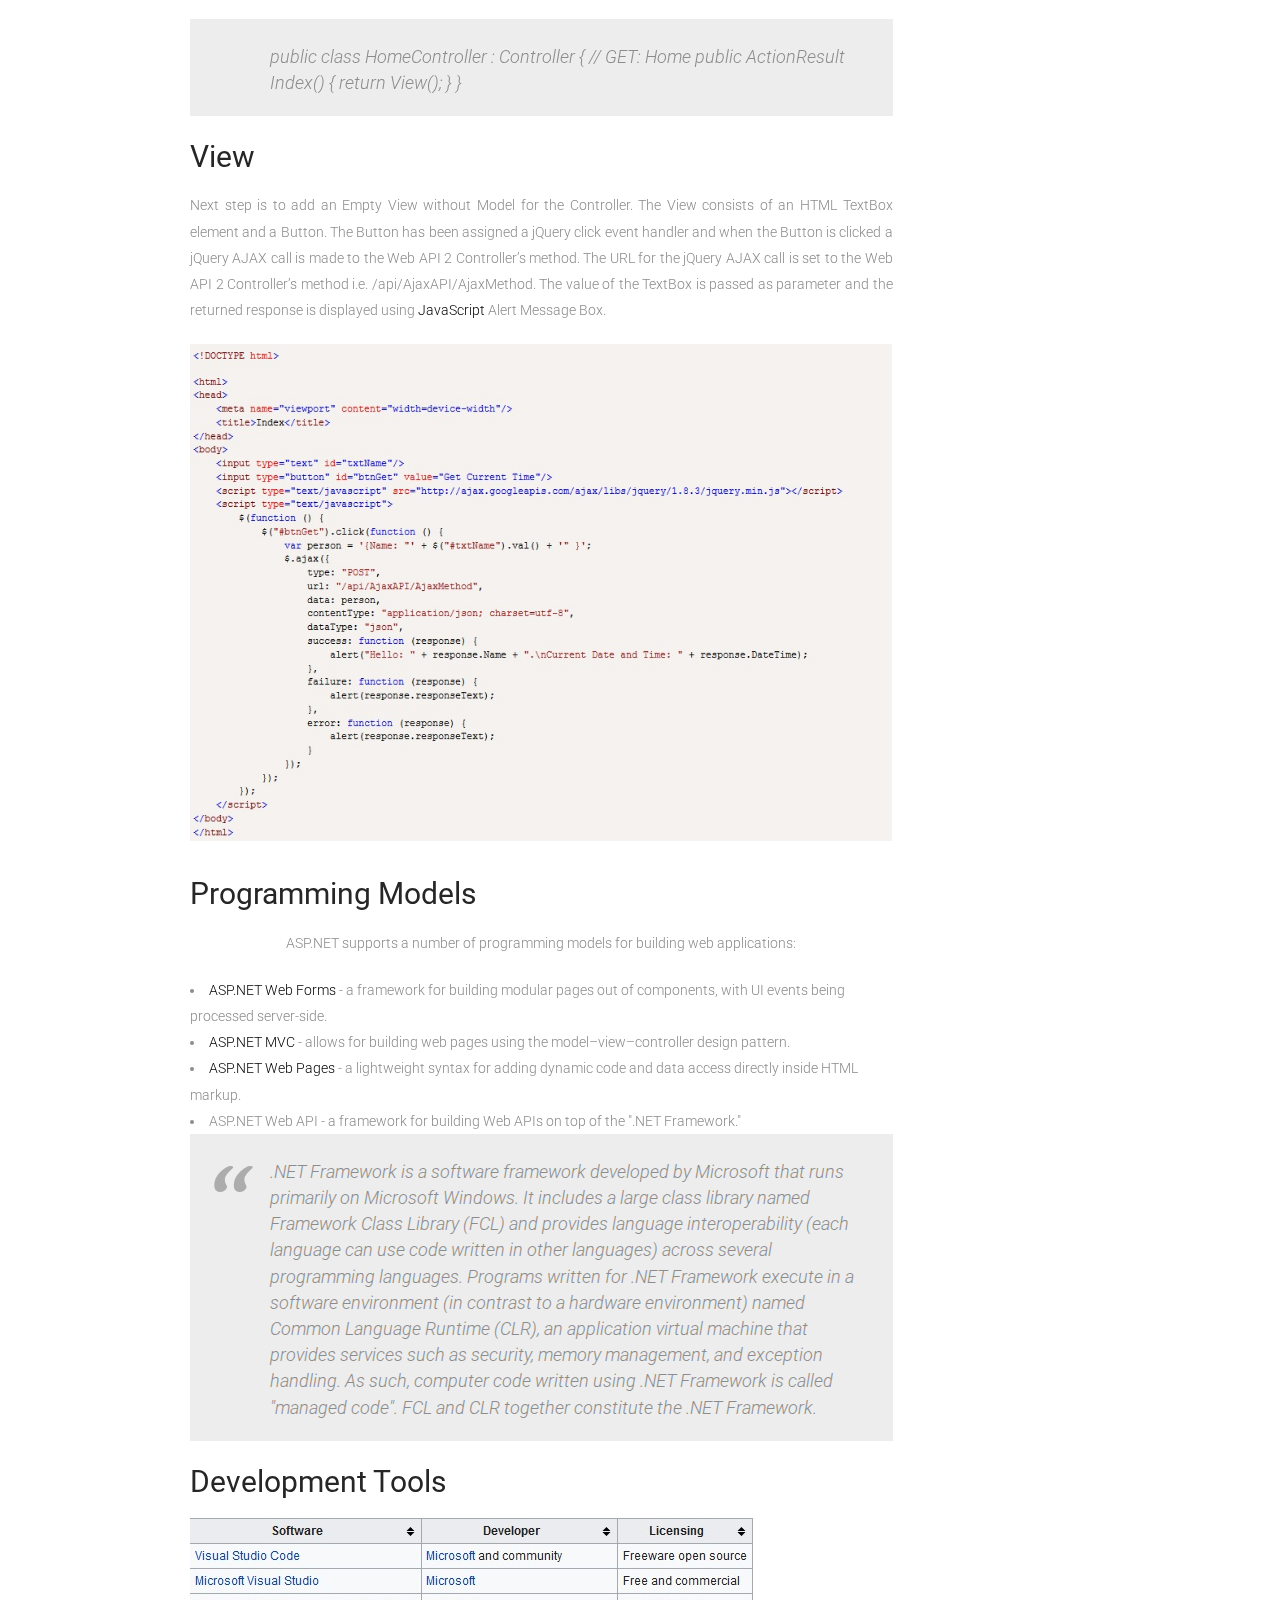
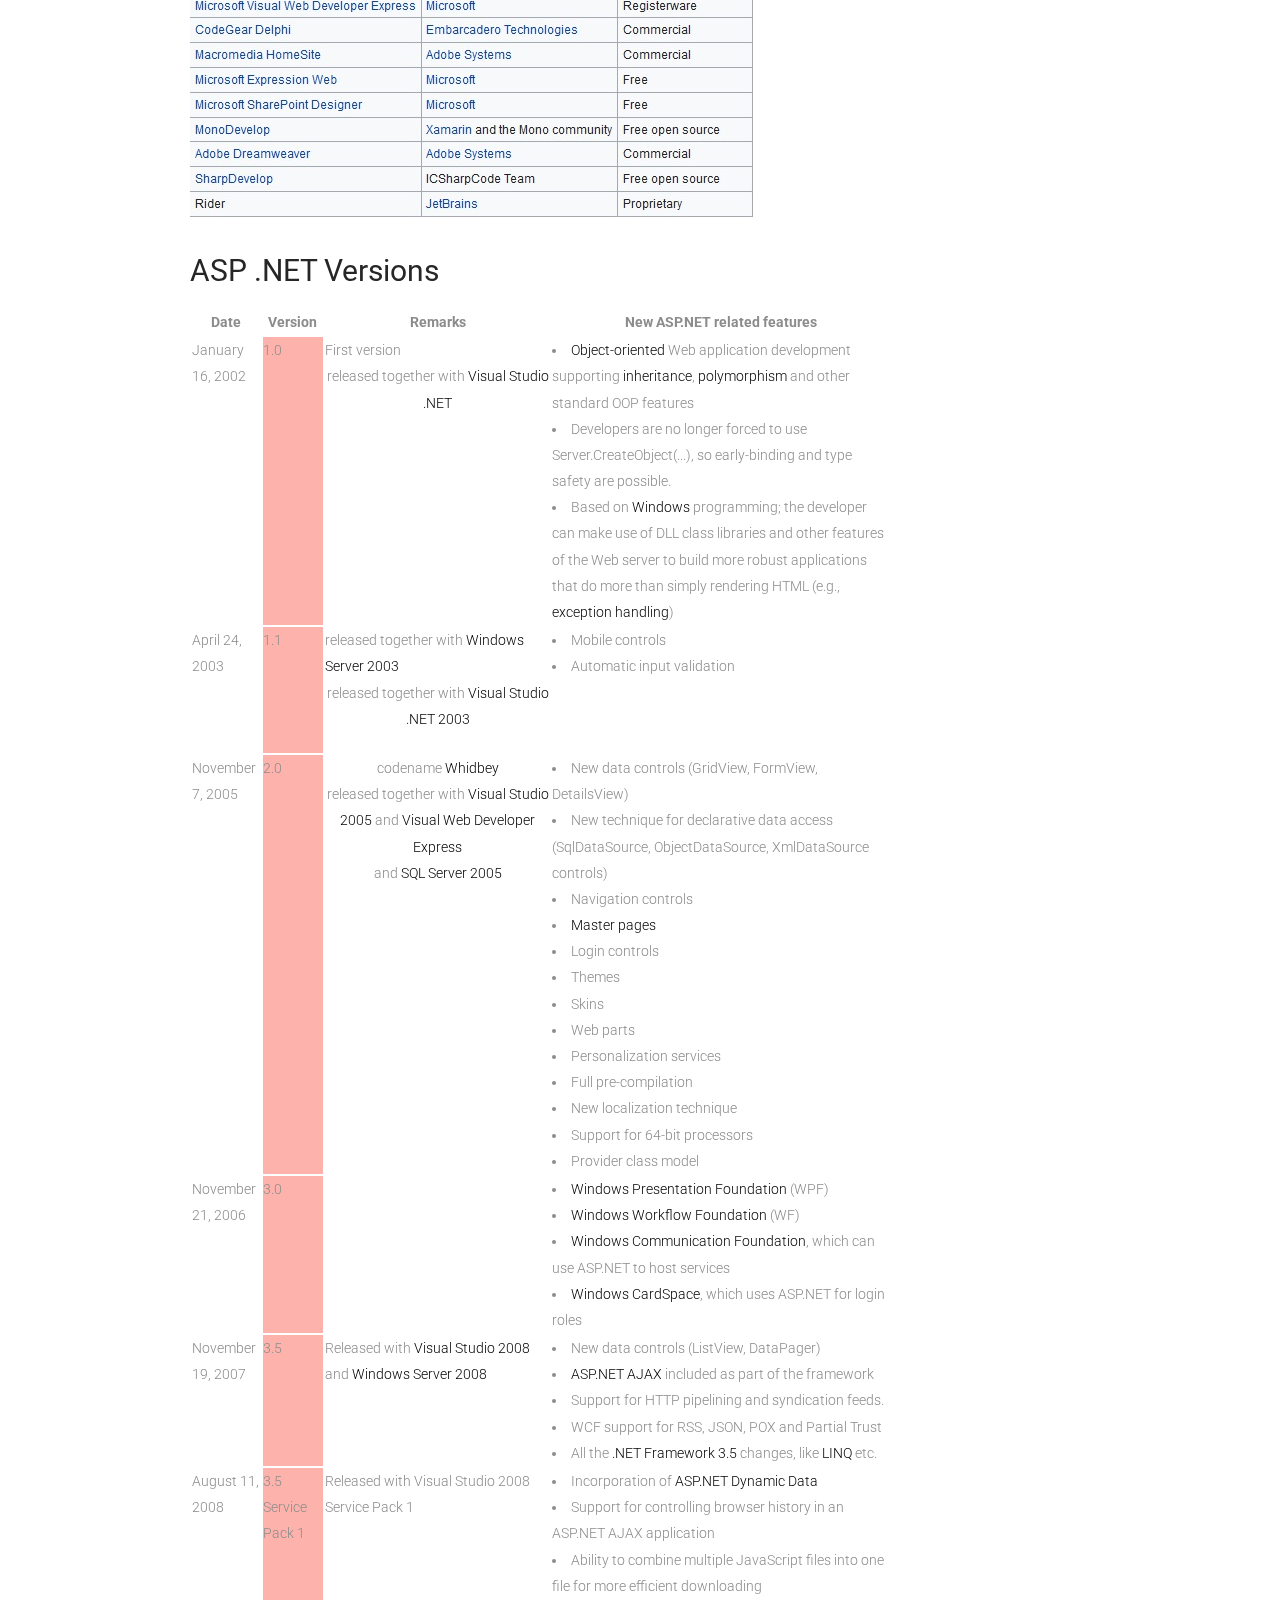
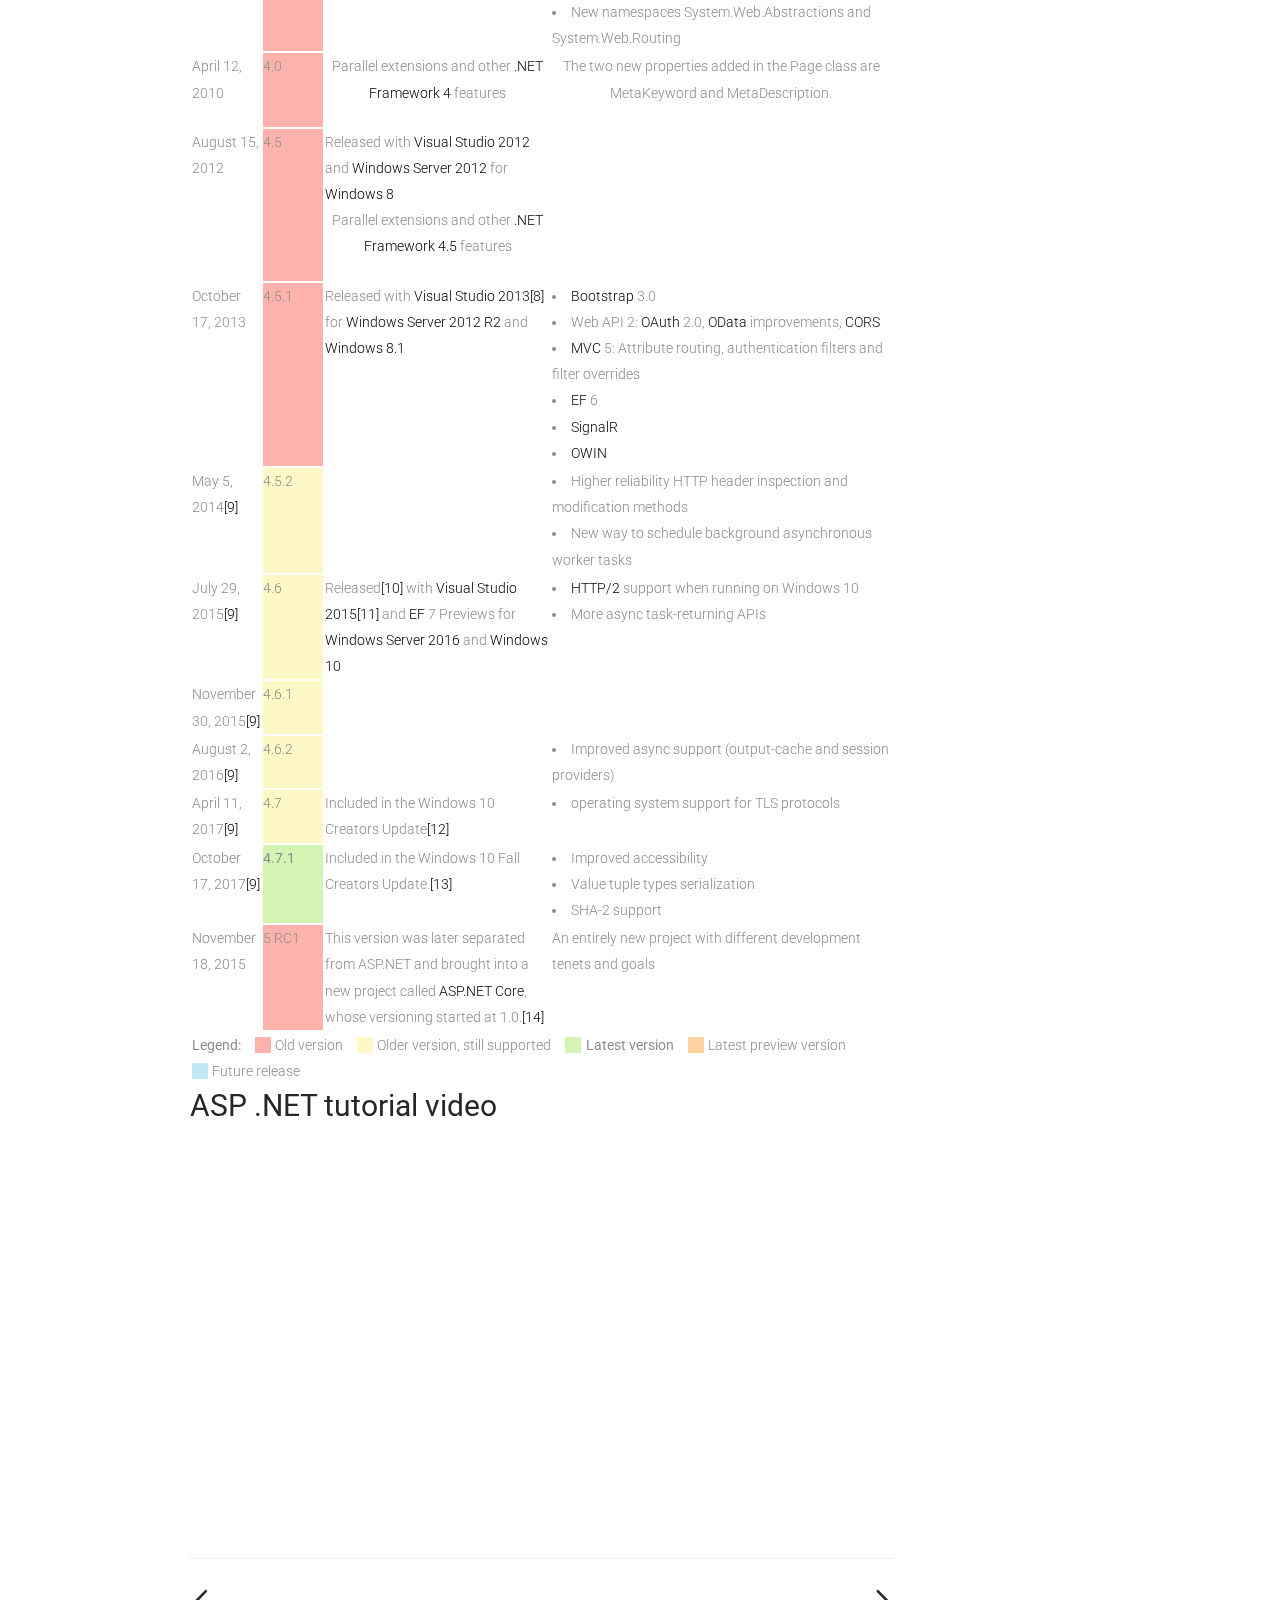
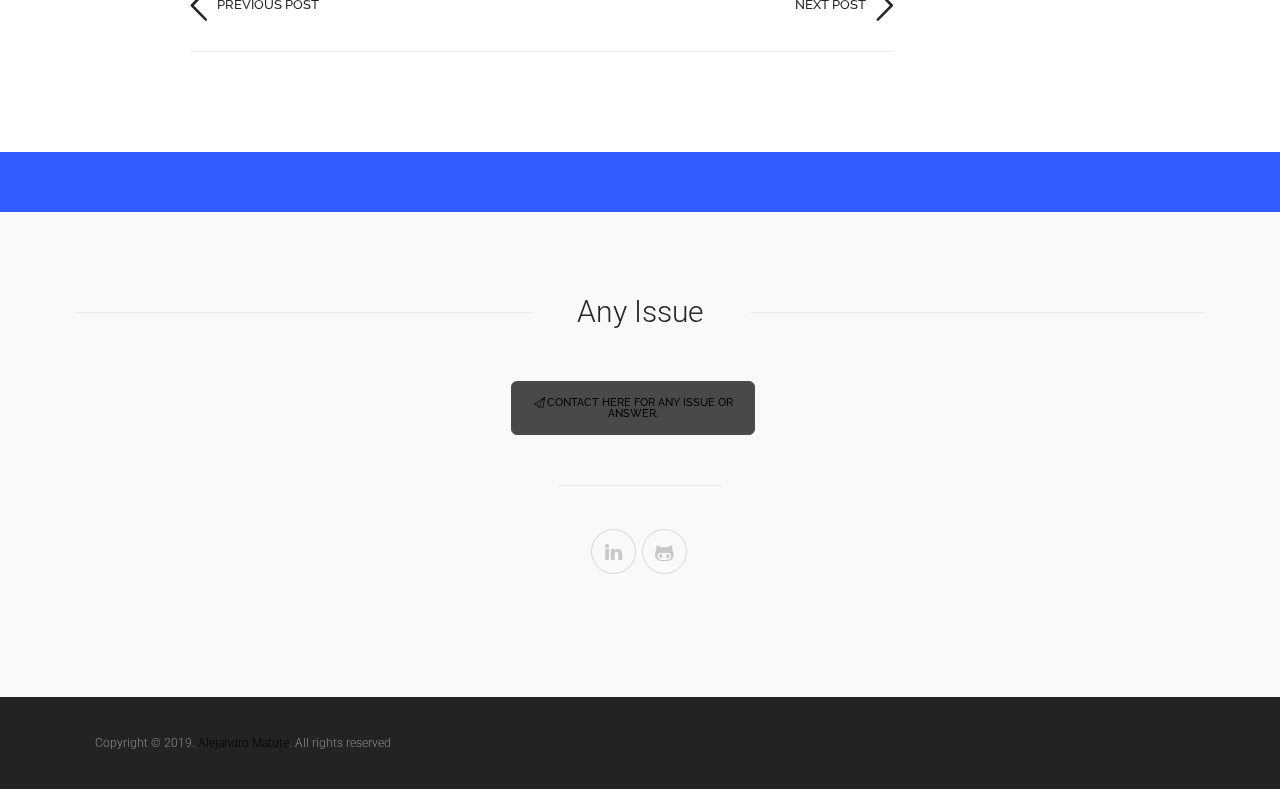
==== commit e10e5046: "links reference fixed" ====
--- a/blog-single-1.html
+++ b/blog-single-1.html
@@ -532,7 +532,7 @@
 
 					<div class="widget widget_text">
 
-						<h3 class="widget-title">About the blog</h3>
+						<h3 class="widget-title">About the ASP .NET</h3>
 
 						<div class="textwidget">
 							You now have an overview of ASP.NET. Overall, the new .NET platform has a lot to offer the software developer, including an ecumenical type system, better type information, and an efficient compilation model, all of which truly tighten up the boundaries between components. Taking charge of all these great features is ASP.NET, which will most likely be .NET's "Killer App."
@@ -562,7 +562,7 @@
 										<article class="entry"> 
 
 											<div class="entry-media">
-												<a href="#" class="slide-image link-icon">
+												<a href="blog-single-4.html" class="slide-image link-icon">
 													<img alt="" src="images/content/visual-studio.jpg" />
 												</a>	
 											</div><!--/ .entry-media-->
@@ -581,7 +581,7 @@
 										<article class="entry"> 
 
 											<div class="entry-media">
-												<a href="#" class="slide-image link-icon">
+												<a href="blog-single-3.html" class="slide-image link-icon">
 													<img alt="" src="images/content/dockerinstall.png" />
 												</a>	
 											</div><!--/ .entry-media-->
@@ -600,7 +600,7 @@
 										<article class="entry"> 
 
 											<div class="entry-media">
-												<a href="#" class="slide-image link-icon">
+												<a href="blog-single-2.html" class="slide-image link-icon">
 													<img alt="" src="images/content/docker.png" />
 												</a>	
 											</div><!--/ .entry-media-->
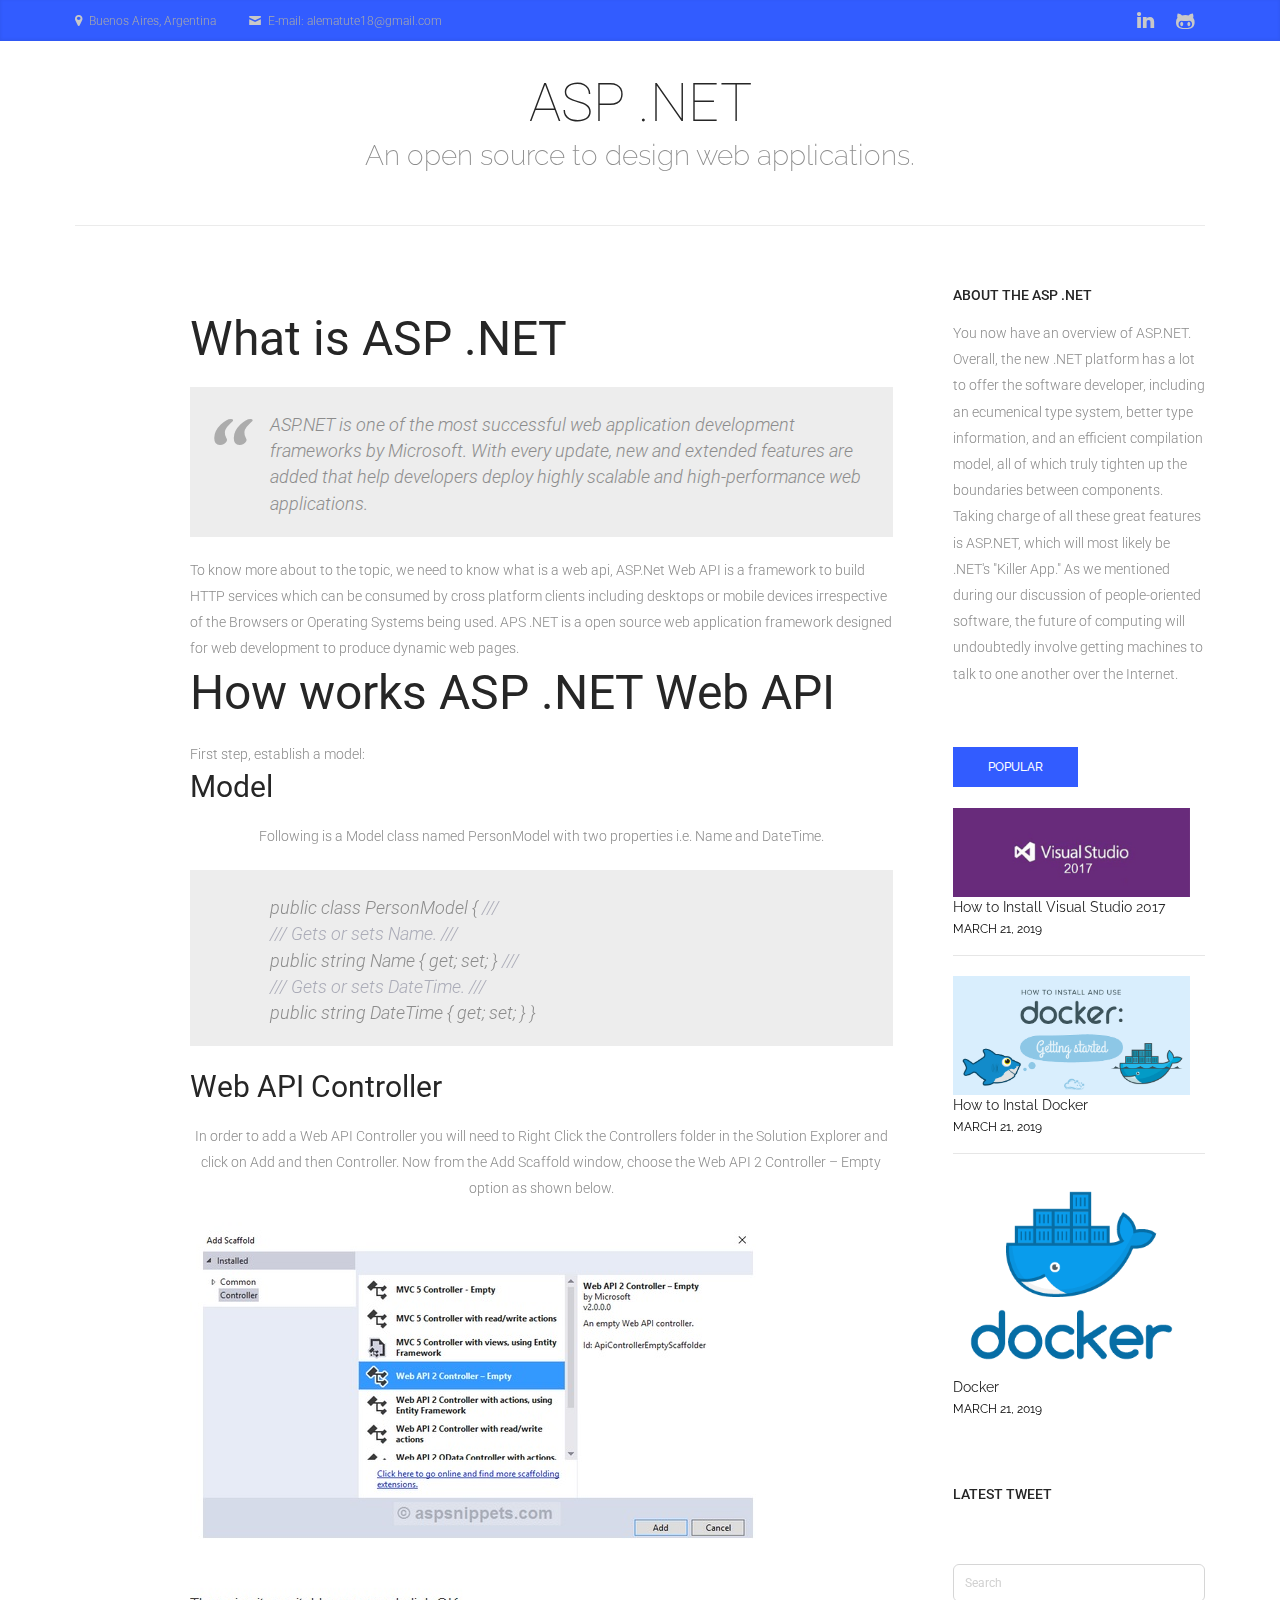
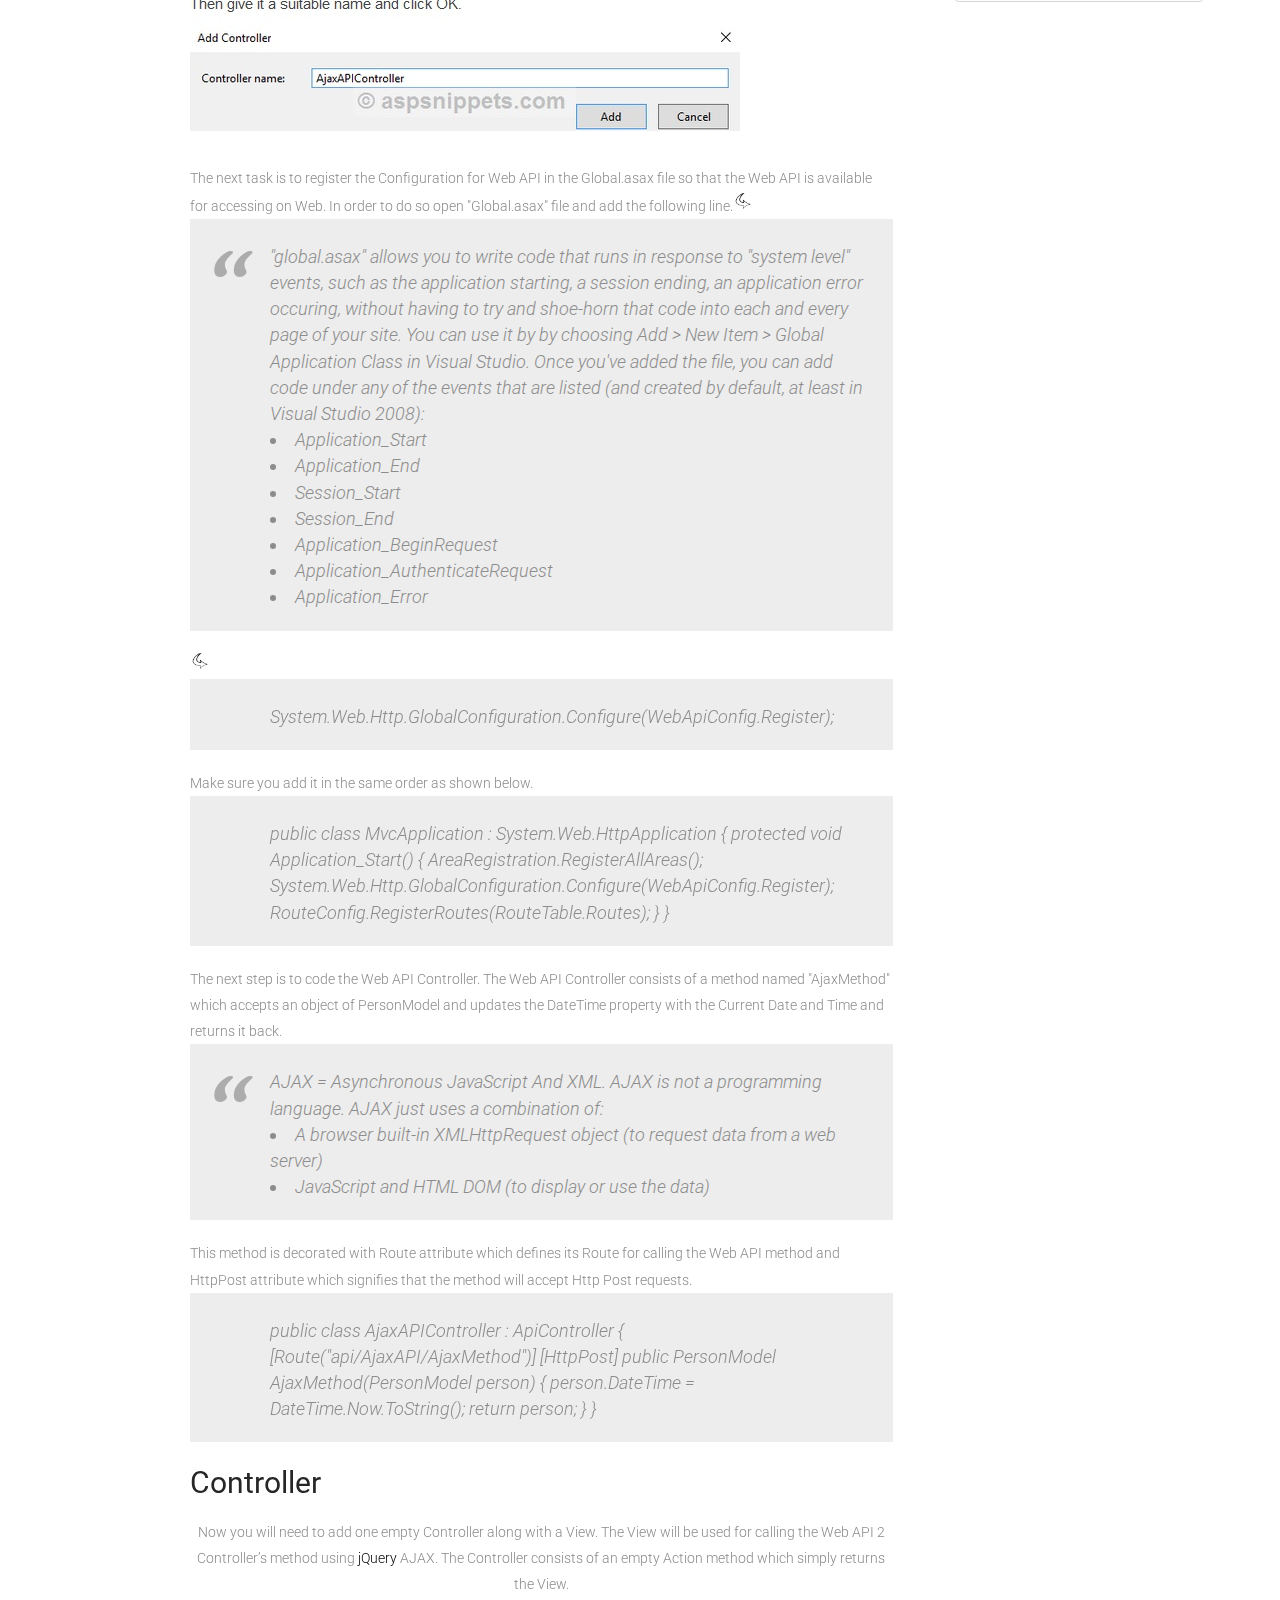
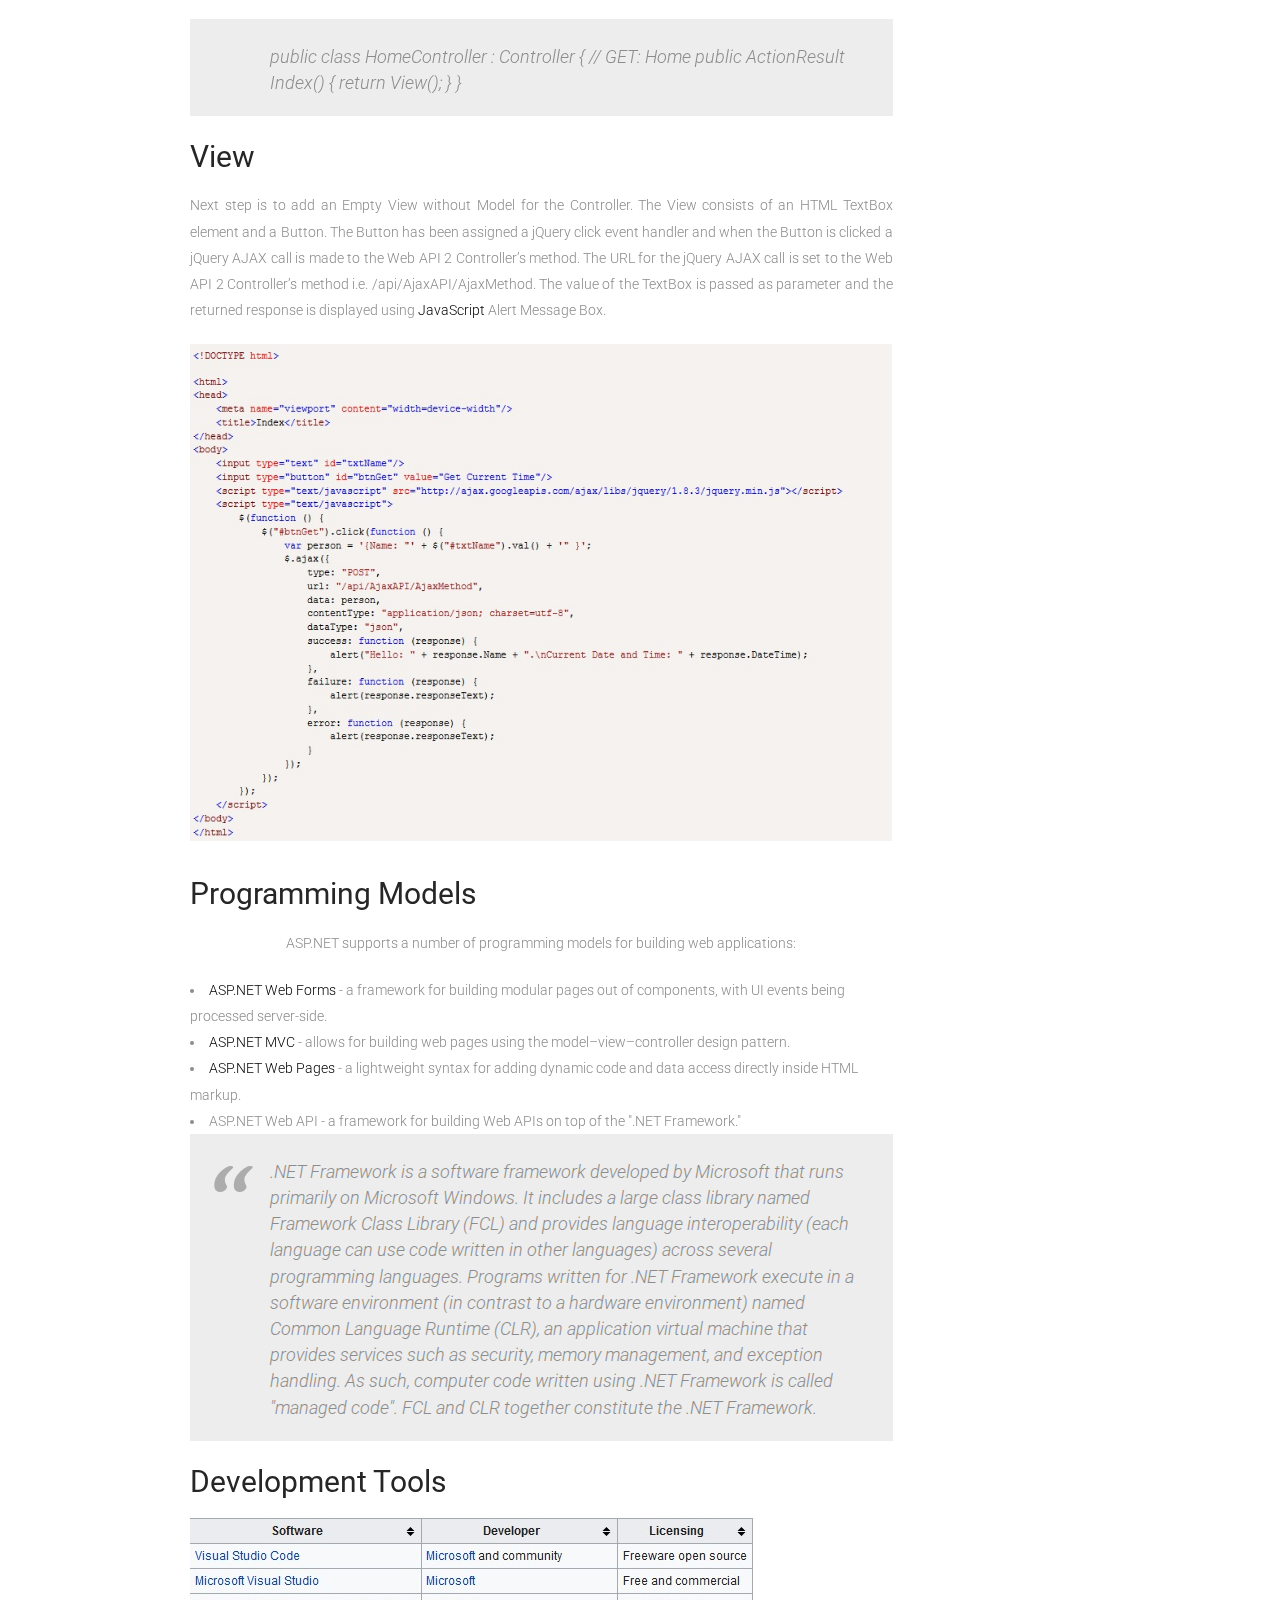
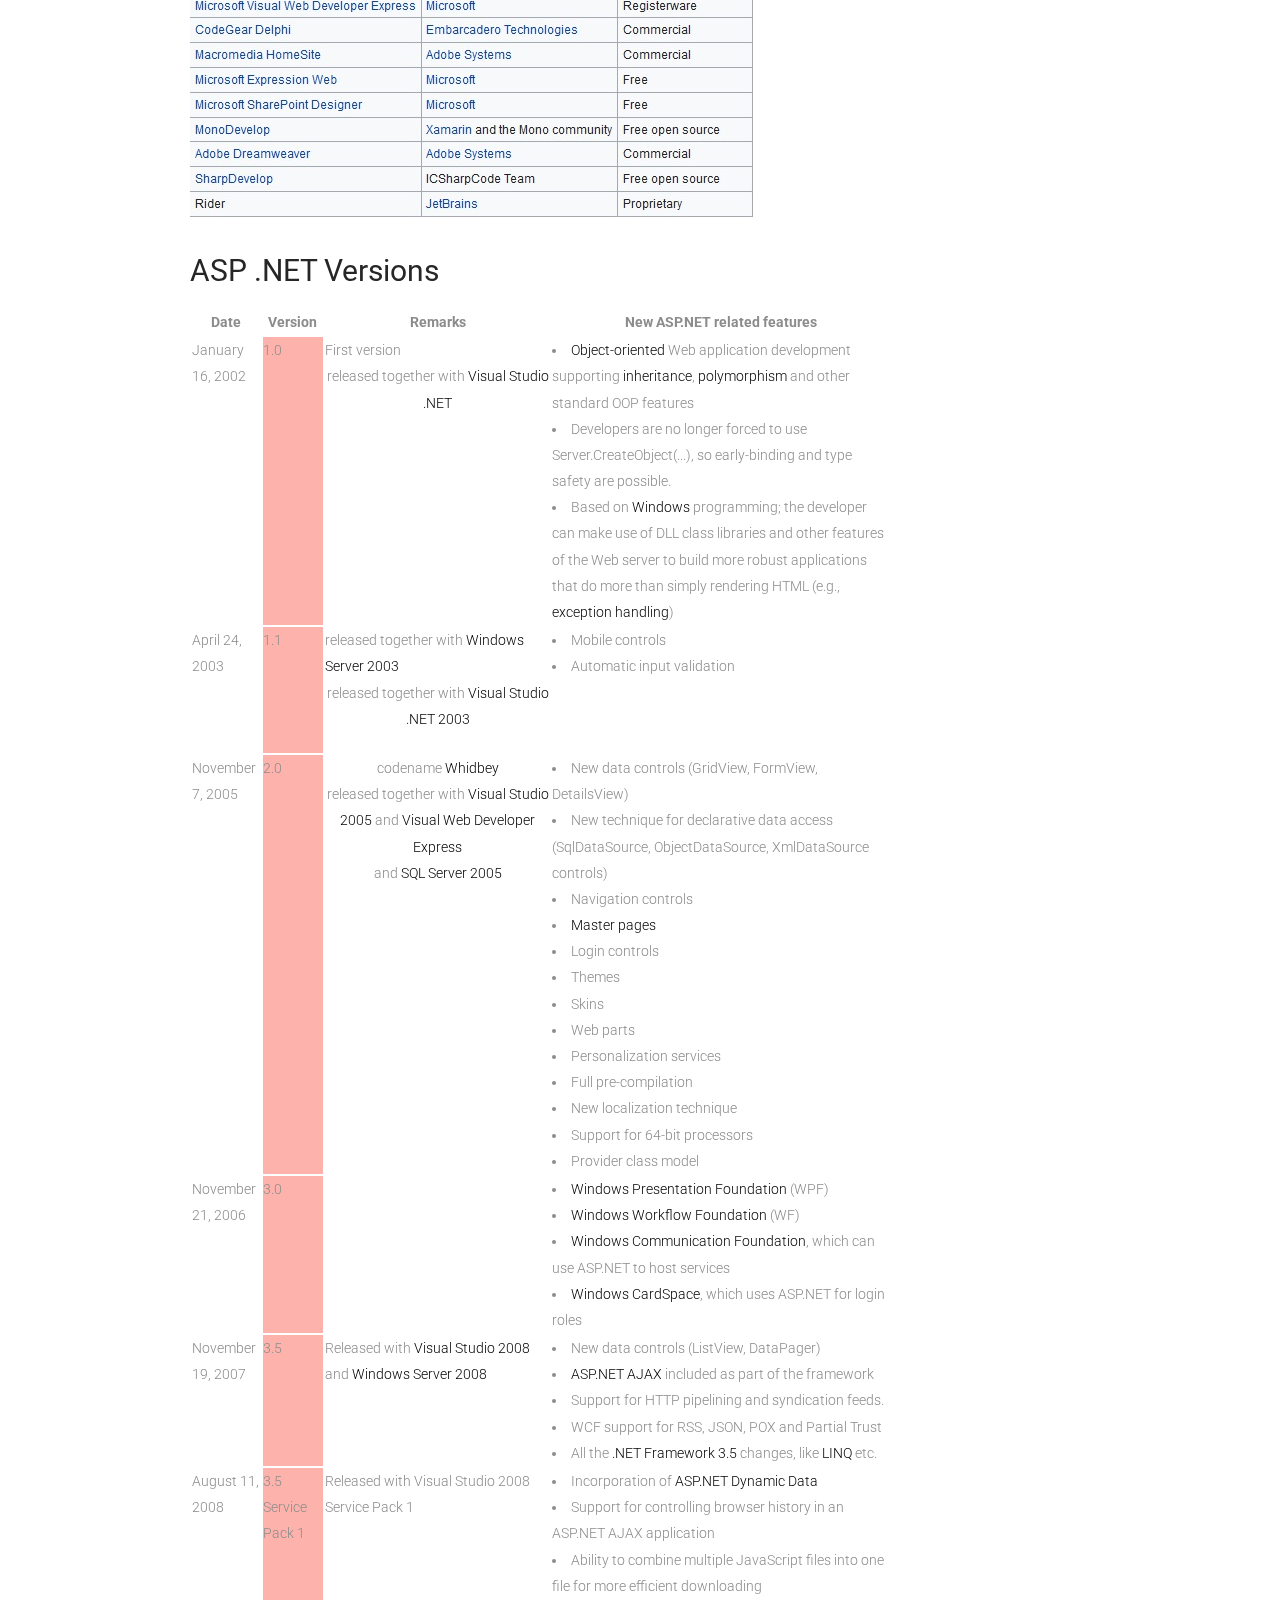
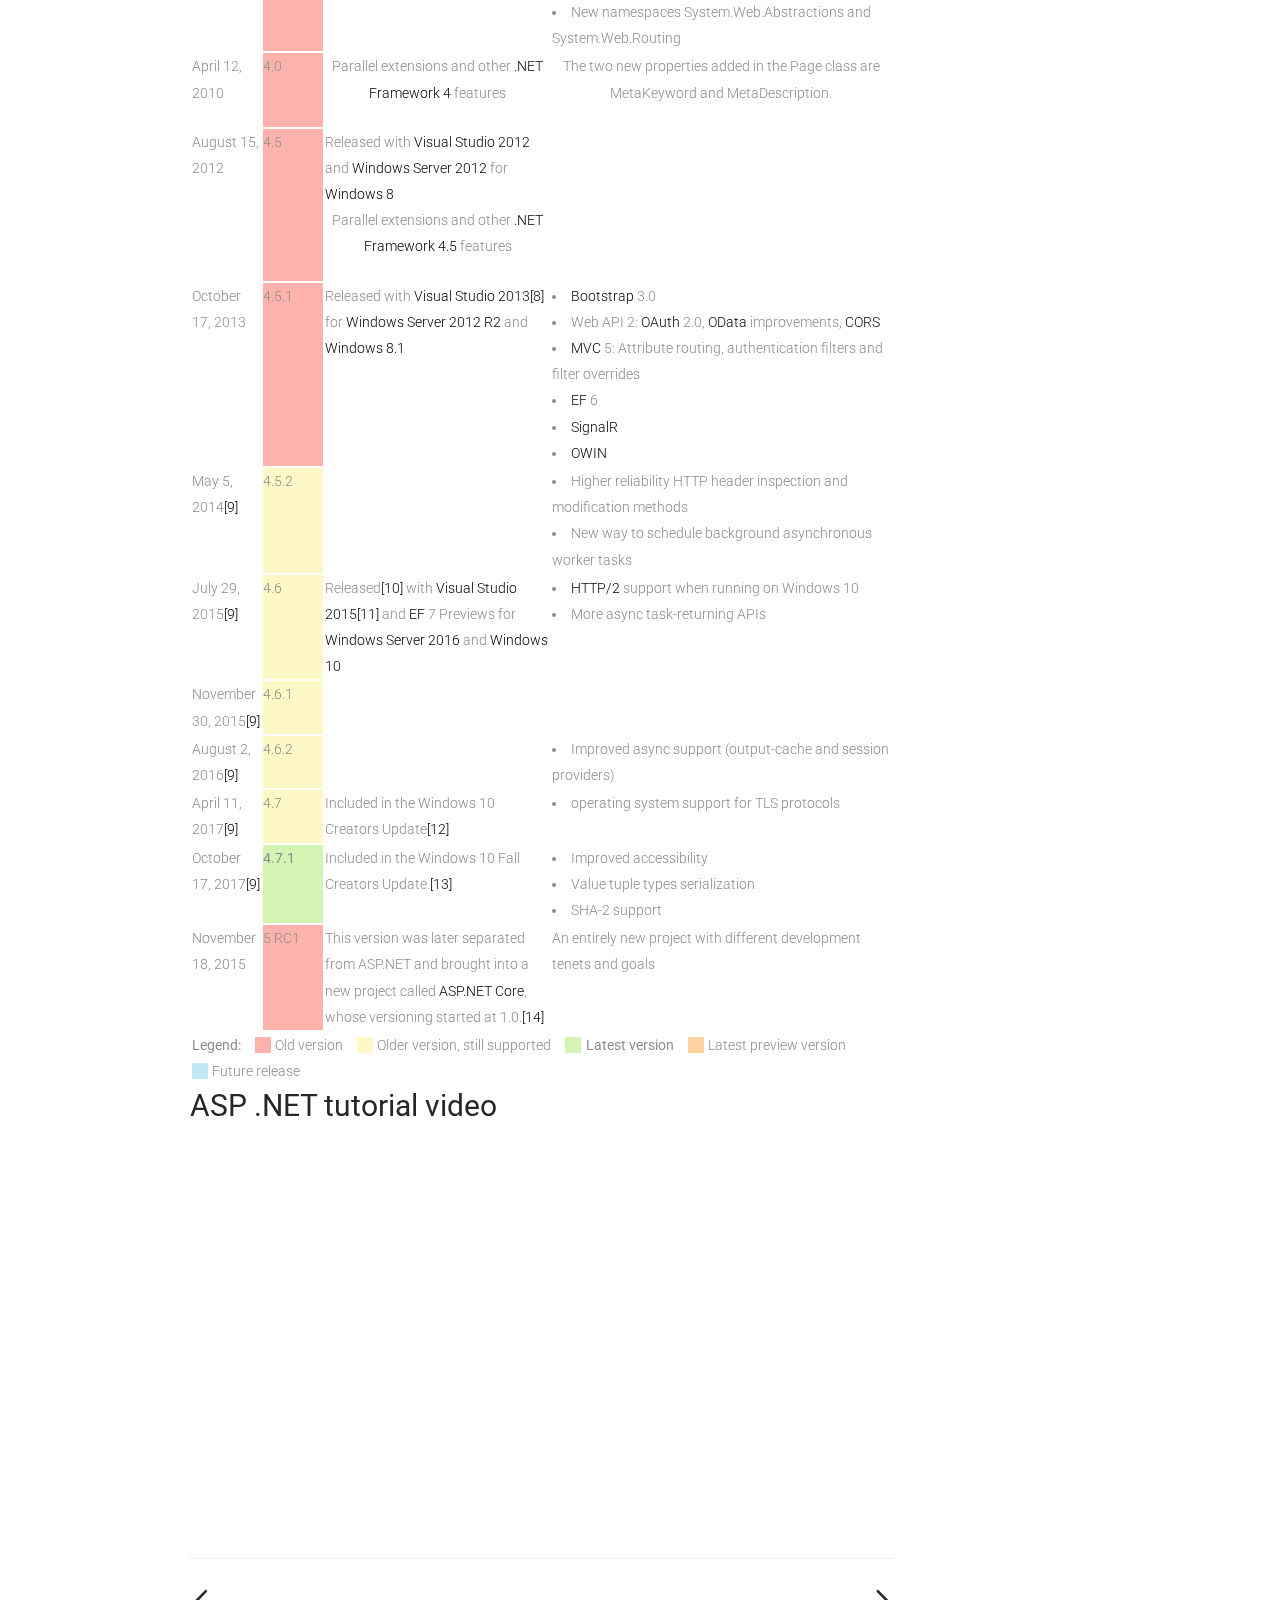
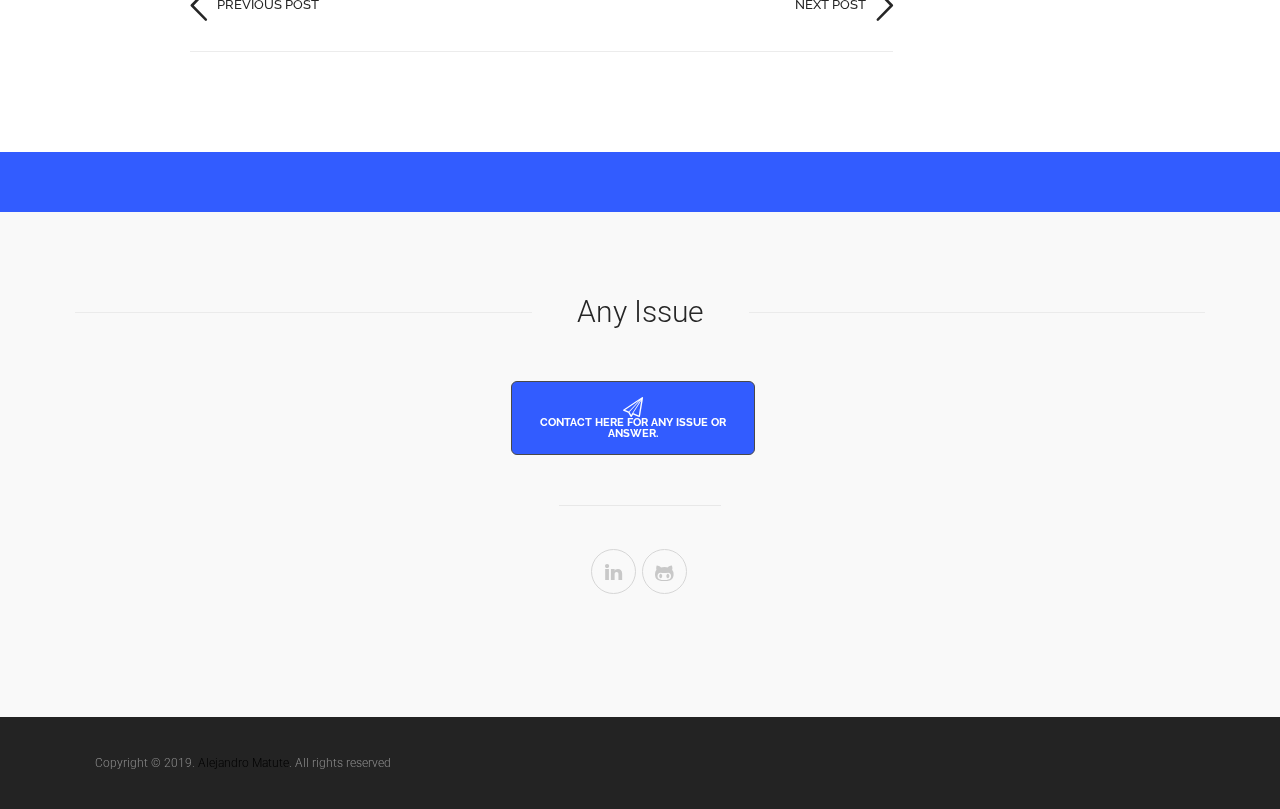
==== commit 2bcef0e3: "button send email" ====
--- a/blog-single-1.html
+++ b/blog-single-1.html
@@ -705,12 +705,12 @@
 
 								
 									<p class="input-block">
-								<a class="button default submit pull-center" href="mailto:alematute18@gmail.com" id="submit"><i class="icon-paper-plane-2"></i><span>Contact here for any issue or answer.</span></a>  
+								<a class="button default submit pull-center color-top" href="mailto:alematute18@gmail.com" id="submit"><i class="icon-paper-plane-2" style="color: #ffffff; font-size: 20px; font-weight: bold;"></i><br><span style="color:#ffffff; font-weight:bold;">Contact here for any issue or answer.</span></a>  
 								</p>
 								
 								
 
-							</div></center>
+							</div></center><!--/ .textarea-block-->
 
 						
 
